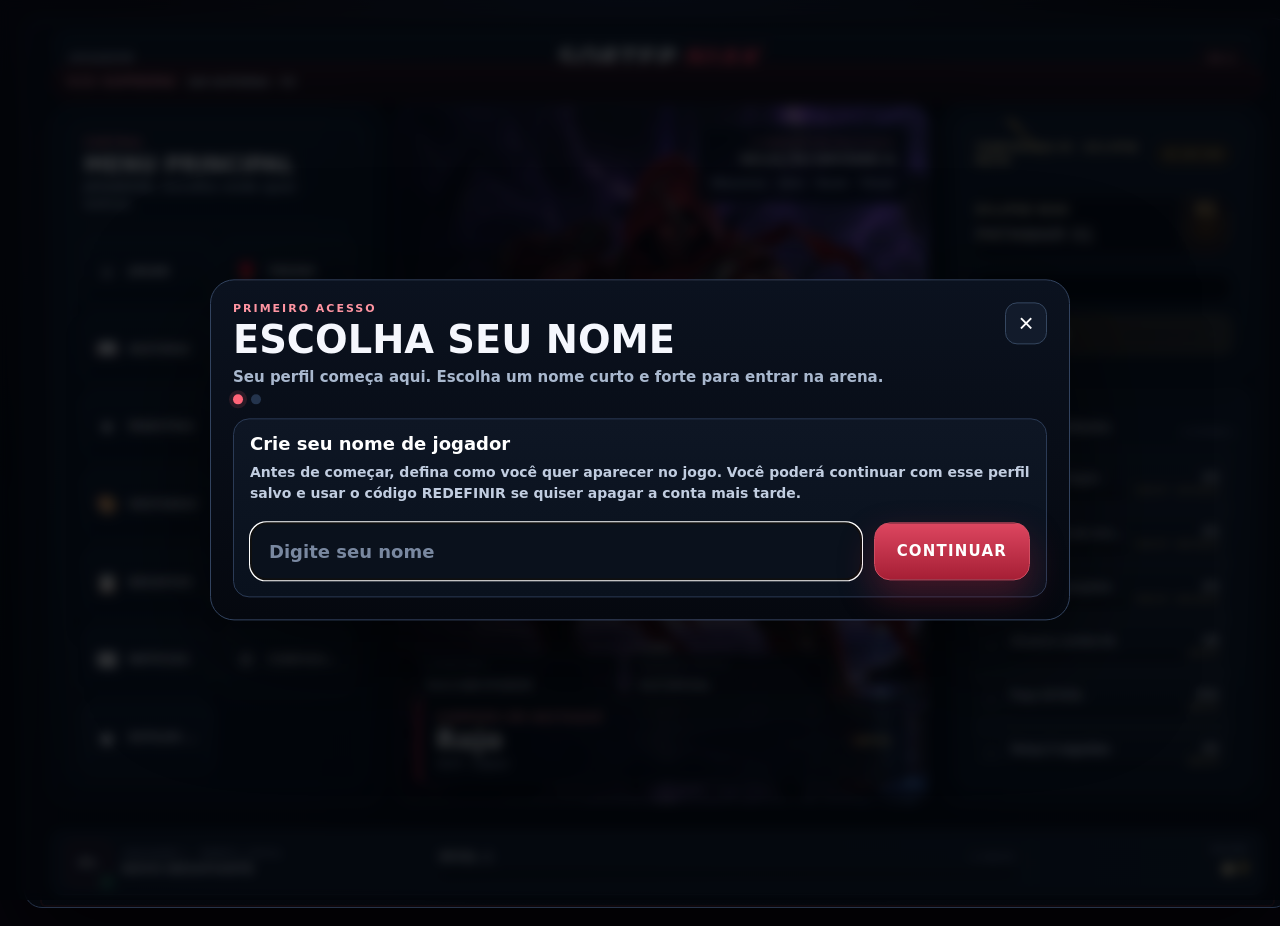
==== index.html @ 865aa663 "Add files via upload" ====
<!DOCTYPE html>
<html lang="pt-BR">
<head>
<script id="v16-safe-boot">
(()=>{
  const release=()=>{
    try{const loader=document.getElementById('game-loading');if(loader){loader.classList.add('hide');setTimeout(()=>loader.remove(),260)}}catch(_){}
    try{const a=document.getElementById('app');if(a&&!a.children.length&&typeof window.renderMenu==='function')window.renderMenu()}catch(_){}
  };
  window.__sortepSafeBoot=release;
  setTimeout(release,3600);
  window.addEventListener('load',()=>setTimeout(release,2500),{once:true});
  window.addEventListener('error',()=>setTimeout(release,100),true);
})();
</script>

<script id="sortep-reset-bootstrap">
(()=>{
  try{
    if(sessionStorage.getItem('sortep-hard-reset')==='1'){
      window.__SORTEP_RESET_BOOT=true;
      localStorage.clear();
      try{document.cookie.split(';').forEach(c=>{const n=c.split('=')[0].trim();if(n)document.cookie=`${n}=;expires=Thu, 01 Jan 1970 00:00:00 GMT;path=/`})}catch(_){}
      try{if(window.caches?.keys)caches.keys().then(ks=>Promise.all(ks.map(k=>caches.delete(k)))).catch(()=>{})}catch(_){}
      try{if(indexedDB?.databases)indexedDB.databases().then(ds=>ds.forEach(d=>d.name&&indexedDB.deleteDatabase(d.name))).catch(()=>{})}catch(_){}
    }
  }catch(_){}
})();
</script>

<meta charset="UTF-8">
<meta name="viewport" content="width=device-width, initial-scale=1.0">
<title>SORTEP NIAK</title>
<link rel="icon" href="data:,">
<style>* {
  box-sizing: border-box;
  margin: 0;
  padding: 0;
}

html, body {
  height: 100%;
}

body {
  background: #0d1020;
  color: #e7e7f0;
  font-family: 'Segoe UI', system-ui, sans-serif;
  display: flex;
  align-items: center;
  justify-content: center;
  overflow: hidden;
}

#app {
  width: 100%;
  max-width: 1600px;
  padding: 10px;
}

#game {
  display: block;
  width: min(100vw, 1600px);
  max-height: 100vh;
  height: auto;
  aspect-ratio: 1600 / 1024;
  background: #000;
  border-radius: 12px;
  box-shadow: 0 0 40px rgba(0, 0, 0, 0.6);
}

#game.hidden {
  display: none;
}

/* ------- cards & menu ------- */
.card {
  background: #161b30;
  border-radius: 16px;
  padding: 28px;
  box-shadow: 0 10px 40px rgba(0, 0, 0, 0.5);
  max-width: 900px;
  margin: 0 auto;
  text-align: center;
}

.menu {
  padding: 60px 28px;
}

.logo {
  font-size: 64px;
  letter-spacing: 6px;
  background: linear-gradient(90deg, #e63946, #f4a261);
  -webkit-background-clip: text;
  background-clip: text;
  color: transparent;
  margin-bottom: 8px;
  font-weight: 900;
}

.coins {
  font-size: 18px;
  margin: 8px 0 24px;
}

.coins b {
  color: #facc15;
}

.hint {
  margin-top: 26px;
  color: #9aa0bd;
  font-size: 14px;
}

.btn {
  display: inline-block;
  appearance: none;
  border: none;
  cursor: pointer;
  background: #2a3152;
  color: #fff;
  font-size: 16px;
  padding: 12px 28px;
  border-radius: 10px;
  margin: 8px;
  transition: transform 0.08s, background 0.2s;
}

.btn:hover {
  background: #38416c;
}

.btn:active {
  transform: translateY(2px);
}

.btn.big {
  font-size: 22px;
  padding: 16px 44px;
  background: linear-gradient(90deg, #e63946, #e76f51);
}

.btn.big:hover {
  background: linear-gradient(90deg, #ff4d5c, #ff7f62);
}

/* ------- roster cards ------- */
.roster {
  display: grid;
  grid-template-columns: repeat(auto-fill, minmax(150px, 1fr));
  gap: 14px;
  margin: 20px 0;
}

.fighter-card {
  background: #20253f;
  border-radius: 12px;
  padding: 14px;
  border: 2px solid transparent;
  transition: border-color 0.2s;
}

.fighter-card.owned {
  border-color: #2a9d8f;
}

.fighter-card.pickable:hover {
  border-color: #f4a261;
}

.fighter-card.locked {
  opacity: 0.55;
}

.avatar {
  width: 64px;
  height: 64px;
  border-radius: 50%;
  margin: 0 auto 8px;
  display: flex;
  align-items: center;
  justify-content: center;
  font-weight: 900;
  box-shadow: inset 0 -8px 0 rgba(0, 0, 0, 0.25);
}

.avatar .face {
  font-size: 22px;
  letter-spacing: 2px;
}

.fighter-card h3 {
  font-size: 16px;
  margin-bottom: 8px;
}

.stats {
  display: grid;
  gap: 5px;
  margin: 10px 0;
}

.bar {
  height: 6px;
  background: #31375a;
  border-radius: 4px;
  overflow: hidden;
}

.bar i {
  display: block;
  height: 100%;
  background: #e63946;
  border-radius: 4px;
}

.bar.dmg i {
  background: #f4a261;
}

.bar.spd i {
  background: #4cc9f0;
}

.owned-tag {
  color: #2a9d8f;
  font-size: 20px;
}

.locked-tag {
  color: #9aa0bd;
  font-size: 14px;
}

.shop .btn,
.select .btn {
  min-width: 120px;
}

@media (max-width: 560px) {
  .logo {
    font-size: 44px;
  }
  .card {
    padding: 18px;
  }
}
/* Ajustes extras do personagem Trefoh */
.fighter-card .face{font-size:28px;}
.code-input{width:100%;padding:14px 16px;border:2px solid rgba(255,80,70,.35);border-radius:10px;background:#0b0d18;color:#fff;font-size:20px;text-align:center;letter-spacing:4px;outline:none}.code-input:focus{border-color:#ff5a5a;box-shadow:0 0 0 4px rgba(255,60,50,.12)}

.stage-screen{max-width:1050px;margin:auto}.stage-grid{display:grid;grid-template-columns:repeat(3,1fr);gap:12px;margin:20px auto;max-width:980px}.stage-card{position:relative;min-height:115px;padding:14px;border:1px solid rgba(255,255,255,.12);border-radius:10px;background:linear-gradient(145deg,rgba(255,255,255,.07),rgba(0,0,0,.28));color:#fff;text-align:left;cursor:pointer;overflow:hidden;transition:.18s}.stage-card:hover{transform:translateY(-4px);border-color:#f0c566;box-shadow:0 12px 28px rgba(0,0,0,.35)}.stage-card.random{grid-column:span 3;text-align:center;background:linear-gradient(90deg,rgba(240,197,102,.18),rgba(255,90,90,.12))}.stage-card .stage-icon{font-size:32px}.stage-card h3{margin:5px 0 2px;font-size:19px}.stage-card p{margin:0;color:#b9bfd6;font-size:12px}.stage-card .stage-num{position:absolute;right:10px;top:8px;font-size:11px;color:#f0c566;font-weight:800}@media(max-width:800px){.stage-grid{grid-template-columns:repeat(2,1fr)}.stage-card.random{grid-column:span 2}}@media(max-width:520px){.stage-grid{grid-template-columns:1fr}.stage-card.random{grid-column:span 1}}

/* MODO CAOS */
.chaos-mode-card{position:relative;overflow:hidden}.chaos-mode-card::after{content:'☠';position:absolute;right:18px;top:10px;font-size:56px;opacity:.12;transform:rotate(12deg)}
.chaos-screen{max-width:1050px}.chaos-warning{margin:8px auto 18px;max-width:760px;padding:10px 14px;border:1px solid #7f1d1d;border-radius:12px;background:rgba(127,29,29,.18);color:#fecaca;font-weight:800}.chaos-wheels{display:grid;grid-template-columns:1fr 1fr;gap:22px;margin:18px 0}.chaos-wheel-card{padding:20px;border:1px solid rgba(255,255,255,.1);border-radius:18px;background:linear-gradient(145deg,#111827,#1b1020);box-shadow:0 12px 35px rgba(0,0,0,.35)}.chaos-wheel-card h3{font-size:20px;margin-bottom:6px}.wheel-player{font-size:12px;opacity:.7;text-transform:uppercase;letter-spacing:2px}.chaos-wheel{width:210px;height:210px;margin:16px auto;position:relative;border-radius:50%;border:8px solid #e63946;background:conic-gradient(#29151b 0 12.5%,#3a1720 12.5% 25%,#25152f 25% 37.5%,#17253a 37.5% 50%,#24351c 50% 62.5%,#3a2813 62.5% 75%,#241d3b 75% 87.5%,#42172b 87.5% 100%);box-shadow:0 0 0 4px #16070b,0 0 35px rgba(230,57,70,.22);display:flex;align-items:center;justify-content:center;transition:transform 3.2s cubic-bezier(.08,.72,.12,1)}.chaos-wheel::before{content:'☠';font-size:52px;text-shadow:0 0 18px rgba(255,255,255,.35)}.chaos-wheel.spinning{animation:chaosPulse .24s infinite alternate}.chaos-wheel-pointer{width:0;height:0;border-left:13px solid transparent;border-right:13px solid transparent;border-top:30px solid #facc15;margin:-6px auto 8px;filter:drop-shadow(0 0 8px rgba(250,204,21,.5))}.chaos-result{min-height:70px;padding:13px;border-radius:12px;background:rgba(0,0,0,.22);border:1px solid rgba(255,255,255,.08)}.chaos-result .rolling{font-size:18px;font-weight:900;animation:chaosFlicker .08s infinite}.chaos-result .revealed{font-size:21px;font-weight:900;color:#facc15;text-shadow:0 0 16px rgba(250,204,21,.35)}.chaos-spin{min-width:180px}.chaos-spin:disabled{opacity:.45;cursor:not-allowed}.chaos-start{font-size:20px!important;min-width:270px}.chaos-start:disabled{opacity:.35;filter:grayscale(1);cursor:not-allowed}.chaos-summary{display:flex;justify-content:center;gap:12px;flex-wrap:wrap;margin:16px 0}.chaos-chip{padding:9px 13px;border-radius:999px;background:#24131a;border:1px solid #7f1d1d;font-weight:800}@keyframes chaosPulse{from{transform:scale(.985) rotate(-2deg)}to{transform:scale(1.015) rotate(2deg)}}@keyframes chaosFlicker{0%,100%{opacity:1}50%{opacity:.35}}@media(max-width:760px){.chaos-wheels{grid-template-columns:1fr}.chaos-wheel{width:180px;height:180px}}

.story-mode-card{border-color:rgba(240,197,102,.35)!important;box-shadow:0 0 35px rgba(240,197,102,.08)}
.story-progress{display:flex;justify-content:space-between;max-width:900px;margin:15px auto;padding:12px 16px;border:1px solid rgba(255,255,255,.1);border-radius:12px;background:rgba(0,0,0,.18);color:#f0c566}
.story-map{display:grid;grid-template-columns:repeat(auto-fit,minmax(105px,1fr));gap:9px;max-width:900px;margin:18px auto}.story-node{min-height:72px;padding:9px;border-radius:12px;border:1px solid rgba(255,255,255,.08);background:rgba(255,255,255,.035);display:flex;flex-direction:column;align-items:center;justify-content:center;gap:4px;color:#8790aa;font:700 10px Oxanium}.story-node strong{font-size:15px;color:#fff}.story-node.done{border-color:rgba(53,224,138,.4);color:#35e08a}.story-node.active{border-color:rgba(240,197,102,.75);box-shadow:0 0 20px rgba(240,197,102,.12);color:#f0c566}.story-node.legend{border-color:rgba(244,63,94,.35);color:#f43f5e}.story-player{max-width:420px;margin:16px auto;padding:12px;border-radius:12px;background:rgba(255,255,255,.04);display:flex;justify-content:space-between}.story-player span{color:#8f96b5;font-size:11px}.story-player b{color:#fff}.story-tip{display:block;max-width:700px;margin:12px auto;color:#777f99}.story-actions{display:flex;gap:10px;justify-content:center;flex-wrap:wrap}
.news-dot{display:inline-block;margin-left:7px;padding:3px 7px;border-radius:999px;background:#e63946;color:#fff;font-size:10px;font-weight:900;letter-spacing:.5px;vertical-align:middle;animation:newsPulse 1.8s ease-in-out infinite}.news-screen{max-width:900px}.news-list{display:grid;gap:14px;max-width:760px;margin:20px auto 24px}.news-card{position:relative;padding:20px 22px;border:1px solid rgba(255,255,255,.09);border-radius:18px;background:linear-gradient(135deg,rgba(255,255,255,.055),rgba(255,255,255,.018));box-shadow:0 10px 30px rgba(0,0,0,.18);text-align:left;overflow:hidden}.news-card.featured{border-color:rgba(230,57,70,.45);background:linear-gradient(135deg,rgba(230,57,70,.13),rgba(255,255,255,.025))}.news-card h3{margin:8px 0 7px;font-size:21px}.news-card p{margin:0;color:#b8bfd7;line-height:1.55}.news-card small{display:block;margin-top:13px;color:#777f99;font-weight:800;letter-spacing:.7px}.news-badge{display:inline-block;padding:5px 9px;border-radius:8px;background:rgba(255,255,255,.07);font-size:10px;font-weight:900;letter-spacing:.8px;color:#f0c566}@keyframes newsPulse{50%{transform:scale(1.06);filter:brightness(1.2)}}
/* PATCH 5.0 — HUD mais limpo: sem barra/sistema de Fúria e HP bem visível */
.feature-bars, .rage-bar, .rage-wrap, .rage-meter, .fury-bar, .fury-wrap, .combo-meter { display:none !important; }
.hp-text, .fighter-hp, .hp-number, .hud-hp, .health-text { text-shadow: 0 2px 0 #000, 2px 0 0 #000, -2px 0 0 #000, 0 -2px 0 #000; font-size: 24px !important; font-weight: 1000 !important; color:#fff !important; }
.hud-hp { letter-spacing: 1px; }

</style>

<style id="character-polish">
.fighter-card .avatar{position:relative;overflow:hidden;box-shadow:0 8px 22px rgba(0,0,0,.25)}
.fighter-card .face{font-size:42px;filter:drop-shadow(0 3px 4px rgba(0,0,0,.35))}
.fighter-card h3{letter-spacing:.4px}
.skin-note{font-size:11px;opacity:.78;margin-top:3px}

.story-mode-card{border-color:rgba(240,197,102,.35)!important;box-shadow:0 0 35px rgba(240,197,102,.08)}
.story-progress{display:flex;justify-content:space-between;max-width:900px;margin:15px auto;padding:12px 16px;border:1px solid rgba(255,255,255,.1);border-radius:12px;background:rgba(0,0,0,.18);color:#f0c566}
.story-map{display:grid;grid-template-columns:repeat(auto-fit,minmax(105px,1fr));gap:9px;max-width:900px;margin:18px auto}.story-node{min-height:72px;padding:9px;border-radius:12px;border:1px solid rgba(255,255,255,.08);background:rgba(255,255,255,.035);display:flex;flex-direction:column;align-items:center;justify-content:center;gap:4px;color:#8790aa;font:700 10px Oxanium}.story-node strong{font-size:15px;color:#fff}.story-node.done{border-color:rgba(53,224,138,.4);color:#35e08a}.story-node.active{border-color:rgba(240,197,102,.75);box-shadow:0 0 20px rgba(240,197,102,.12);color:#f0c566}.story-node.legend{border-color:rgba(244,63,94,.35);color:#f43f5e}.story-player{max-width:420px;margin:16px auto;padding:12px;border-radius:12px;background:rgba(255,255,255,.04);display:flex;justify-content:space-between}.story-player span{color:#8f96b5;font-size:11px}.story-player b{color:#fff}.story-tip{display:block;max-width:700px;margin:12px auto;color:#777f99}.story-actions{display:flex;gap:10px;justify-content:center;flex-wrap:wrap}
</style>


<style id="premiumLobby">
  #menu, .card, .menu {
    position: relative;
  }
  .menu {
    min-height: 560px;
    overflow: hidden;
    background:
      radial-gradient(circle at 15% 15%, rgba(255,90,30,.16), transparent 30%),
      radial-gradient(circle at 85% 25%, rgba(124,58,237,.18), transparent 32%),
      linear-gradient(145deg,#0b1024,#171832 55%,#111426);
    border: 1px solid rgba(255,255,255,.09);
  }
  .menu::before {
    content:"";
    position:absolute; inset:-80px;
    background: repeating-linear-gradient(115deg,transparent 0 45px,rgba(255,255,255,.025) 46px 47px);
    pointer-events:none;
  }
  .logo { text-shadow:0 0 35px rgba(244,162,97,.2); }
  .subtitle {
    color:#aab0d0; font-size:15px; margin-bottom:18px;
  }
  .select-title {
    font-size:24px; font-weight:900; margin:16px 0 4px;
  }
  .select-subtitle { color:#8f96b8; font-size:13px; margin-bottom:16px; }
  .roster {
    grid-template-columns:repeat(auto-fit,minmax(175px,1fr));
    max-height:315px; overflow:auto; padding:4px;
  }
  .fighter-card {
    position:relative;
    min-height:230px;
    background:linear-gradient(180deg,rgba(35,41,69,.96),rgba(19,23,42,.98));
    border:1px solid rgba(255,255,255,.07);
    transition:transform .18s,border-color .18s,box-shadow .18s;
  }
  .fighter-card:hover {
    transform:translateY(-5px);
    box-shadow:0 14px 35px rgba(0,0,0,.3);
  }
  .fighter-card.owned { border-color:rgba(42,157,143,.65); }
  .avatar {
    width:92px; height:92px; font-size:44px;
    border:3px solid rgba(255,255,255,.1);
    box-shadow:0 8px 25px rgba(0,0,0,.35), inset 0 -12px 0 rgba(0,0,0,.18);
  }
  .fighter-card h3 { font-size:19px; }
  .fighter-card .btn { width:100%; margin:6px 0 0; }
  .fighter-tag {
    display:inline-block; margin:3px 0 7px; padding:3px 8px;
    border-radius:999px; font-size:11px; color:#dce2ff;
    background:rgba(255,255,255,.07);
  }
  .mode-panel {
    display:flex; gap:10px; justify-content:center; flex-wrap:wrap;
    margin:10px 0 12px;
  }
  .mode-chip {
    padding:8px 13px; border-radius:10px;
    background:rgba(255,255,255,.055); color:#b9c0df; font-size:12px;
    border:1px solid rgba(255,255,255,.06);
  }
  .mode-chip b { color:#fff; }

.story-mode-card{border-color:rgba(240,197,102,.35)!important;box-shadow:0 0 35px rgba(240,197,102,.08)}
.story-progress{display:flex;justify-content:space-between;max-width:900px;margin:15px auto;padding:12px 16px;border:1px solid rgba(255,255,255,.1);border-radius:12px;background:rgba(0,0,0,.18);color:#f0c566}
.story-map{display:grid;grid-template-columns:repeat(auto-fit,minmax(105px,1fr));gap:9px;max-width:900px;margin:18px auto}.story-node{min-height:72px;padding:9px;border-radius:12px;border:1px solid rgba(255,255,255,.08);background:rgba(255,255,255,.035);display:flex;flex-direction:column;align-items:center;justify-content:center;gap:4px;color:#8790aa;font:700 10px Oxanium}.story-node strong{font-size:15px;color:#fff}.story-node.done{border-color:rgba(53,224,138,.4);color:#35e08a}.story-node.active{border-color:rgba(240,197,102,.75);box-shadow:0 0 20px rgba(240,197,102,.12);color:#f0c566}.story-node.legend{border-color:rgba(244,63,94,.35);color:#f43f5e}.story-player{max-width:420px;margin:16px auto;padding:12px;border-radius:12px;background:rgba(255,255,255,.04);display:flex;justify-content:space-between}.story-player span{color:#8f96b5;font-size:11px}.story-player b{color:#fff}.story-tip{display:block;max-width:700px;margin:12px auto;color:#777f99}.story-actions{display:flex;gap:10px;justify-content:center;flex-wrap:wrap}
</style>

<style id="creatorCredits">
.creator-credits{
  position:fixed;
  left:14px;
  bottom:12px;
  z-index:9999;
  padding:8px 13px;
  border:1px solid rgba(255,255,255,.12);
  border-radius:10px;
  background:rgba(10,12,25,.78);
  color:#cbd5e1;
  font-size:12px;
  line-height:1.35;
  text-align:left;
  box-shadow:0 6px 20px rgba(0,0,0,.25);
  backdrop-filter:blur(6px);
  pointer-events:none;
}
.creator-credits b{color:#fff;font-size:13px}

.story-mode-card{border-color:rgba(240,197,102,.35)!important;box-shadow:0 0 35px rgba(240,197,102,.08)}
.story-progress{display:flex;justify-content:space-between;max-width:900px;margin:15px auto;padding:12px 16px;border:1px solid rgba(255,255,255,.1);border-radius:12px;background:rgba(0,0,0,.18);color:#f0c566}
.story-map{display:grid;grid-template-columns:repeat(auto-fit,minmax(105px,1fr));gap:9px;max-width:900px;margin:18px auto}.story-node{min-height:72px;padding:9px;border-radius:12px;border:1px solid rgba(255,255,255,.08);background:rgba(255,255,255,.035);display:flex;flex-direction:column;align-items:center;justify-content:center;gap:4px;color:#8790aa;font:700 10px Oxanium}.story-node strong{font-size:15px;color:#fff}.story-node.done{border-color:rgba(53,224,138,.4);color:#35e08a}.story-node.active{border-color:rgba(240,197,102,.75);box-shadow:0 0 20px rgba(240,197,102,.12);color:#f0c566}.story-node.legend{border-color:rgba(244,63,94,.35);color:#f43f5e}.story-player{max-width:420px;margin:16px auto;padding:12px;border-radius:12px;background:rgba(255,255,255,.04);display:flex;justify-content:space-between}.story-player span{color:#8f96b5;font-size:11px}.story-player b{color:#fff}.story-tip{display:block;max-width:700px;margin:12px auto;color:#777f99}.story-actions{display:flex;gap:10px;justify-content:center;flex-wrap:wrap}
</style>

<style id="multiplayer-mode">
  .mode-grid{display:grid;grid-template-columns:repeat(2,minmax(0,1fr));gap:16px;max-width:760px;margin:26px auto}
  .mode-card{background:linear-gradient(180deg,rgba(35,41,69,.98),rgba(19,23,42,.98));border:1px solid rgba(255,255,255,.09);border-radius:16px;padding:24px;cursor:pointer;transition:.18s;box-shadow:0 12px 30px rgba(0,0,0,.2)}
  .mode-card:hover{transform:translateY(-4px);border-color:#f4a261;box-shadow:0 18px 40px rgba(0,0,0,.3)}
  .mode-card h3{font-size:22px;margin:8px 0}.mode-card p{color:#aab0d0;font-size:13px;line-height:1.5}
  .mode-icon{font-size:48px}.mode-danger{color:#ff7070;font-weight:800}.mode-local{color:#67e8f9;font-weight:800}
  .pick-status{display:flex;justify-content:center;gap:12px;flex-wrap:wrap;margin:12px 0}
  .pick-pill{padding:9px 14px;border-radius:999px;background:rgba(255,255,255,.06);border:1px solid rgba(255,255,255,.08)}
  .pick-pill.active{border-color:#facc15;box-shadow:0 0 18px rgba(250,204,21,.12)}
  .control-box{margin:18px auto 0;max-width:760px;padding:14px;border-radius:12px;background:rgba(0,0,0,.18);color:#cbd5e1;font-size:13px;line-height:1.6}
  @media(max-width:700px){.mode-grid{grid-template-columns:1fr}}

.story-mode-card{border-color:rgba(240,197,102,.35)!important;box-shadow:0 0 35px rgba(240,197,102,.08)}
.story-progress{display:flex;justify-content:space-between;max-width:900px;margin:15px auto;padding:12px 16px;border:1px solid rgba(255,255,255,.1);border-radius:12px;background:rgba(0,0,0,.18);color:#f0c566}
.story-map{display:grid;grid-template-columns:repeat(auto-fit,minmax(105px,1fr));gap:9px;max-width:900px;margin:18px auto}.story-node{min-height:72px;padding:9px;border-radius:12px;border:1px solid rgba(255,255,255,.08);background:rgba(255,255,255,.035);display:flex;flex-direction:column;align-items:center;justify-content:center;gap:4px;color:#8790aa;font:700 10px Oxanium}.story-node strong{font-size:15px;color:#fff}.story-node.done{border-color:rgba(53,224,138,.4);color:#35e08a}.story-node.active{border-color:rgba(240,197,102,.75);box-shadow:0 0 20px rgba(240,197,102,.12);color:#f0c566}.story-node.legend{border-color:rgba(244,63,94,.35);color:#f43f5e}.story-player{max-width:420px;margin:16px auto;padding:12px;border-radius:12px;background:rgba(255,255,255,.04);display:flex;justify-content:space-between}.story-player span{color:#8f96b5;font-size:11px}.story-player b{color:#fff}.story-tip{display:block;max-width:700px;margin:12px auto;color:#777f99}.story-actions{display:flex;gap:10px;justify-content:center;flex-wrap:wrap}
</style>

<style id="mk-lobby">

  body { background:#070509 radial-gradient(circle at 50% 12%, #1c0a12 0%, #0a0608 60%); }
  body::after { content:""; position:fixed; inset:0; pointer-events:none; z-index:0;
    background:
      radial-gradient(circle at 22% 18%, rgba(255,20,40,.06), transparent 35%),
      radial-gradient(circle at 78% 30%, rgba(220,40,20,.05), transparent 40%);
  }
  #app { position:relative; z-index:1; }

  /* ---- Arena ao fundo dos menus ---- */
  .mk-arena { position:relative; overflow:hidden; }
  .mk-arena::before {
    content:""; position:absolute; inset:0; z-index:-1; pointer-events:none;
    background:
      linear-gradient(180deg, rgba(6,4,9,.28), rgba(6,4,9,.94)),
      repeating-conic-gradient(from 0deg at 20% 105%, rgba(255,60,30,.18) 0 6deg, transparent 6deg 22deg),
      radial-gradient(circle at 78% 8%, rgba(180,40,20,.35), transparent 42%),
      radial-gradient(circle at 12% 90%, rgba(60,20,80,.4), transparent 45%),
      linear-gradient(160deg,#14070c,#0a060e 55%,#0d0712);
  }
  .mk-arena::after {
    content:"◣□□□□□□□◢"; position:absolute; left:50%; top:14px; transform:translateX(-50%);
    letter-spacing:10px; color:rgba(255,200,150,.10); font-size:9px; z-index:-1; white-space:nowrap;
  }
  .mk-arena .emblem { position:absolute; right:26px; top:24px; z-index:-1; text-align:center; opacity:.5; }
  .mk-arena .emblem svg { width:150px; height:110px; filter:drop-shadow(0 0 20px rgba(255,40,30,.35)); }
  .mk-arena .emblem span { display:block; font-family:'Bebas Neue',sans-serif; font-size:20px; letter-spacing:6px; color:#e63946; margin-top:2px; }

  .mk-card {
    border:1px solid rgba(255,80,50,.25);
    border-radius:6px;
    box-shadow:
      0 0 0 3px #0d0712, 0 0 0 5px rgba(255,80,60,.12),
      0 30px 70px rgba(0,0,0,.65);
    position:relative;
  }
  .mk-card::before { content:""; position:absolute; z-index:-1; inset:-6px; pointer-events:none;
    border:2px solid rgba(255,70,50,.18); border-radius:6px;
  }

  .mk-title { font-family:'Anton',sans-serif; text-transform:uppercase; letter-spacing:2px; line-height:.9; }
  .mk-accent { color:#e63946; }
  .mk-gold  { color:#f0c566; }

  /* ---- Logo principal ---- */
  .mk-logo {
    font-family:'Anton',sans-serif; text-transform:uppercase; text-align:center;
    font-size:78px; letter-spacing:8px; line-height:.82; user-select:none; position:relative;
    background:linear-gradient(180deg,#fff7e6 0%,#f0c566 30%,#d48a2a 48%,#e63946 49%,#8f1018 70%,#4a070c 100%);
    -webkit-background-clip:text; background-clip:text; color:transparent;
    filter:drop-shadow(0 2px 0 #000) drop-shadow(0 8px 24px rgba(255,60,30,.35));
  }
  .mk-logo .mk-mark { font-size:.48em; letter-spacing:4px; color:#e63946; -webkit-text-fill-color:#e63946;
    display:block; margin-top:6px; filter:drop-shadow(0 0 14px rgba(255,60,30,.6)); }
  .mk-tagline { font-family:'Oxanium',sans-serif; font-size:12px; letter-spacing:5px; color:#8f96b8; margin-top:6px; text-transform:uppercase; }

  /* ---- Modo cards ---- */
  .mode-grid.mk-modes { gap:14px; max-width:820px; margin:30px auto; }
  .mode-card.mk-mode { position:relative; overflow:hidden; text-align:left; padding:20px 22px;
    background:linear-gradient(160deg,#1a0f18,#100915); border:1px solid rgba(255,140,90,.18); border-radius:4px;
  }
  .mode-card.mk-mode::after { content:""; position:absolute; left:0; top:0; bottom:0; width:5px;
    background:linear-gradient(180deg,#f0c566,#e63946); }
  .mode-card.mk-mode:hover { transform:translateY(-4px) scale(1.01); border-color:#ff5a3c;
    box-shadow:0 0 0 3px rgba(255,90,60,.15), 0 24px 48px rgba(0,0,0,.5); }
  .mode-card.mk-mode h3 { font-family:'Bebas Neue',sans-serif; font-size:28px; letter-spacing:2px; margin:6px 0 4px; }
  .mode-card.mk-mode p { color:#aab0d0; }
  .mode-badge { font-family:'Bebas Neue',sans-serif; letter-spacing:3px; font-size:15px;
    padding:3px 10px; border-radius:2px; background:rgba(230,57,70,.18); color:#ff6b5a; border:1px solid rgba(255,90,60,.3); }
  .mode-badge.local{ background:rgba(70,190,240,.12); color:#7adcff; border-color:rgba(80,200,255,.3); }

  /* ---- Pills ---- */
  .pick-status .pick-pill { font-family:'Oxanium',sans-serif; letter-spacing:1px; background:rgba(24,16,20,.6);
    border:1px solid rgba(255,120,90,.2); }
  .pick-pill.active { border-color:#f0c566; color:#ffe9a8; box-shadow:0 0 22px rgba(240,197,102,.25); }

  /* ---- Rosto / seleção ---- */
  .roster.mk-roster { max-height:340px; gap:16px; padding:8px; scrollbar-width:thin; scrollbar-color:#e63946 transparent; }
  .roster.mk-roster::-webkit-scrollbar{ width:8px } .roster.mk-roster::-webkit-scrollbar-thumb{ background:#e63946; border-radius:4px }
  .fighter-card.mk-fighter { position:relative; overflow:hidden; text-align:left; padding:0; border-radius:5px;
    background:linear-gradient(165deg,#1b1130, #12091f); border:1px solid rgba(120,80,160,.25);
    display:flex; flex-direction:column; }
  .fighter-card.mk-fighter:hover { transform:translateY(-6px); border-color:#ff5a3c;
    box-shadow:0 0 0 2px rgba(255,90,60,.18), 0 18px 40px rgba(0,0,0,.55); }
  .fighter-card.mk-fighter .mk-portrait { position:relative; height:132px; margin:0; border-radius:4px 4px 0 0;
    display:flex; align-items:center; justify-content:center; overflow:hidden; }
  .fighter-card.mk-fighter .mk-portrait .face { font-size:80px; filter:drop-shadow(0 6px 8px rgba(0,0,0,.5)); transform:translateY(6px); }
  .fighter-card.mk-fighter .mk-portrait .mk-nameplate { position:absolute; inset:auto 0 0 0; padding:4px 10px;
    background:linear-gradient(180deg,transparent,rgba(0,0,0,.85)); }
  .fighter-card.mk-fighter .mk-portrait .mk-nameplate h3 { font-family:'Bebas Neue',sans-serif; font-size:26px; letter-spacing:2px; line-height:.9; }
  .fighter-card.mk-fighter .mk-body { padding:10px 12px 12px; }
  .fighter-card .mk-role { display:flex; align-items:center; gap:7px; margin-bottom:7px; }
  .fighter-card .mk-role .flag { font-family:'Bebas Neue',sans-serif; font-size:10px; letter-spacing:1px; color:#ffd27a;
    padding:2px 5px; border:1px solid rgba(255,200,120,.25); border-radius:2px; }
  .fighter-card .mk-role .rname { font-family:'Oxanium',sans-serif; font-size:11px; font-weight:700; color:#cdd3f0; letter-spacing:.5px; }
  .fighter-card .mk-desc { font-family:'Oxanium',sans-serif; font-size:11px; line-height:1.35; color:#8f96b8; margin:2px 0 9px; min-height:28px; }
  .fighter-card.mk-fighter .btn { margin:0; font-family:'Bebas Neue',sans-serif; letter-spacing:2px; font-size:15px;
    padding:7px; border-radius:3px; background:linear-gradient(90deg,#c62828,#e63946); border:1px solid rgba(255,120,90,.4); }
  .fighter-card.mk-fighter .btn:hover{ background:linear-gradient(90deg,#ef3232,#ff5a3c); }
  .fighter-card.mk-fighter .mk-lock { display:flex; align-items:center; justify-content:center; gap:6px; padding:7px;
    border:1px dashed rgba(255,255,255,.18); color:#9aa0bd; border-radius:3px; font-family:'Oxanium',sans-serif; font-size:12px; }
  .mk-stats2 { display:grid; grid-template-columns:repeat(3,1fr); gap:6px; margin-bottom:10px; }
  .mk-stat { text-align:center; }
  .mk-stat b { font-family:'Bebas Neue',sans-serif; font-size:17px; display:block; letter-spacing:1px; }
  .mk-stat span { font-family:'Oxanium',sans-serif; font-size:8.5px; letter-spacing:1.5px; color:#8f93b8; }
  .mk-stat.pw b{color:#f4a261}.mk-stat.ag b{color:#4cc9f0}.mk-stat.vt b{color:#ff5a5a}

  /* ---- Painel de detalhes do personagem ---- */
  .mk-detail { display:grid; grid-template-columns:150px 1fr; gap:18px; align-items:center; text-align:left; margin:14px auto 6px;
    max-width:760px; padding:16px 20px; border:1px solid rgba(255,120,90,.22); border-radius:5px; position:relative;
    background:linear-gradient(145deg,#1a0f0f,#0e0915 70%); min-height:132px; }
  .mk-detail .mk-dportrait{ position:relative; height:120px; display:flex; align-items:center; justify-content:center; border-radius:4px; overflow:hidden; }
  .mk-detail .mk-dportrait .face{ font-size:70px; filter:drop-shadow(0 6px 10px rgba(0,0,0,.6)); }
  .mk-detail h3{font-family:'Bebas Neue',sans-serif; font-size:30px; letter-spacing:2px; line-height:.9; margin-bottom:2px;}
  .mk-detail .mk-drole{ font-family:'Oxanium',sans-serif; font-size:12px; color:#ffb07a; letter-spacing:1px; margin-bottom:8px; text-transform:uppercase;}
  .mk-detail .mk-desc{ font-family:'Oxanium',sans-serif; font-size:13.5px; line-height:1.5; color:#cfd6f2; margin-bottom:10px;}
  .mk-movelist{ display:flex; flex-wrap:wrap; gap:6px; }
  .mk-move{ font-family:'Oxanium',sans-serif; font-size:11px; padding:4px 8px; border-radius:3px;
    background:rgba(255,255,255,.05); border:1px solid rgba(255,255,255,.12); color:#cdd7f0; }
  .mk-move b{ color:#ff6b5a; font-family:'Bebas Neue',sans-serif; letter-spacing:1px; margin-right:4px; }
  .mk-detail .mk-empty{ font-family:'Oxanium',sans-serif; font-size:13px; color:#5c5f7a; letter-spacing:1px; text-transform:uppercase;}
  @media(max-width:640px){ .mk-detail{grid-template-columns:96px 1fr; padding:12px;} .mk-detail .mk-dportrait{height:110px} .mk-detail .mk-dportrait .face{font-size:52px} }

.story-mode-card{border-color:rgba(240,197,102,.35)!important;box-shadow:0 0 35px rgba(240,197,102,.08)}
.story-progress{display:flex;justify-content:space-between;max-width:900px;margin:15px auto;padding:12px 16px;border:1px solid rgba(255,255,255,.1);border-radius:12px;background:rgba(0,0,0,.18);color:#f0c566}
.story-map{display:grid;grid-template-columns:repeat(auto-fit,minmax(105px,1fr));gap:9px;max-width:900px;margin:18px auto}.story-node{min-height:72px;padding:9px;border-radius:12px;border:1px solid rgba(255,255,255,.08);background:rgba(255,255,255,.035);display:flex;flex-direction:column;align-items:center;justify-content:center;gap:4px;color:#8790aa;font:700 10px Oxanium}.story-node strong{font-size:15px;color:#fff}.story-node.done{border-color:rgba(53,224,138,.4);color:#35e08a}.story-node.active{border-color:rgba(240,197,102,.75);box-shadow:0 0 20px rgba(240,197,102,.12);color:#f0c566}.story-node.legend{border-color:rgba(244,63,94,.35);color:#f43f5e}.story-player{max-width:420px;margin:16px auto;padding:12px;border-radius:12px;background:rgba(255,255,255,.04);display:flex;justify-content:space-between}.story-player span{color:#8f96b5;font-size:11px}.story-player b{color:#fff}.story-tip{display:block;max-width:700px;margin:12px auto;color:#777f99}.story-actions{display:flex;gap:10px;justify-content:center;flex-wrap:wrap}
</style>


<style id="tournament-mode">
  .modes-screen,.tournament-screen{max-width:900px;margin:auto;}
  .tournament-grid{display:grid;grid-template-columns:repeat(4,minmax(0,1fr));gap:10px;margin:20px auto;max-width:820px;}
  .tour-slot{padding:12px 8px;border:1px solid rgba(255,255,255,.10);background:rgba(255,255,255,.04);border-radius:5px;text-align:center;min-height:78px;}
  .tour-slot strong{display:block;font-family:'Bebas Neue',sans-serif;font-size:18px;letter-spacing:1px;}
  .tour-slot span{display:block;color:#8f96b8;font-size:11px;margin-top:4px;}
  .tour-slot.player{border-color:#f0c566;box-shadow:0 0 18px rgba(240,197,102,.12);}
  .tour-pick{display:grid;grid-template-columns:repeat(auto-fit,minmax(145px,1fr));gap:12px;max-height:330px;overflow:auto;padding:6px;}
  .tour-fighter{cursor:pointer;border:1px solid rgba(255,255,255,.09);background:rgba(255,255,255,.04);border-radius:6px;padding:12px;transition:.15s;}
  .tour-fighter:hover{transform:translateY(-3px);border-color:#ff5a3c;}
  .tour-fighter.selected{border-color:#f0c566;box-shadow:0 0 20px rgba(240,197,102,.16);}
  .tour-face{font-size:42px;text-align:center;display:block;margin-bottom:5px;}
  .tour-fighter b{font-family:'Bebas Neue',sans-serif;font-size:20px;letter-spacing:1px;}
  @media(max-width:700px){.tournament-grid{grid-template-columns:repeat(2,1fr)}}

.story-mode-card{border-color:rgba(240,197,102,.35)!important;box-shadow:0 0 35px rgba(240,197,102,.08)}
.story-progress{display:flex;justify-content:space-between;max-width:900px;margin:15px auto;padding:12px 16px;border:1px solid rgba(255,255,255,.1);border-radius:12px;background:rgba(0,0,0,.18);color:#f0c566}
.story-map{display:grid;grid-template-columns:repeat(auto-fit,minmax(105px,1fr));gap:9px;max-width:900px;margin:18px auto}.story-node{min-height:72px;padding:9px;border-radius:12px;border:1px solid rgba(255,255,255,.08);background:rgba(255,255,255,.035);display:flex;flex-direction:column;align-items:center;justify-content:center;gap:4px;color:#8790aa;font:700 10px Oxanium}.story-node strong{font-size:15px;color:#fff}.story-node.done{border-color:rgba(53,224,138,.4);color:#35e08a}.story-node.active{border-color:rgba(240,197,102,.75);box-shadow:0 0 20px rgba(240,197,102,.12);color:#f0c566}.story-node.legend{border-color:rgba(244,63,94,.35);color:#f43f5e}.story-player{max-width:420px;margin:16px auto;padding:12px;border-radius:12px;background:rgba(255,255,255,.04);display:flex;justify-content:space-between}.story-player span{color:#8f96b5;font-size:11px}.story-player b{color:#fff}.story-tip{display:block;max-width:700px;margin:12px auto;color:#777f99}.story-actions{display:flex;gap:10px;justify-content:center;flex-wrap:wrap}
</style>
<style id="boss-mode">
.boss-mode-card{position:relative;overflow:hidden;text-align:left;padding:20px 22px;background:linear-gradient(160deg,#260b12,#10070b);border:1px solid rgba(255,70,60,.38);border-radius:4px;cursor:pointer;transition:.18s}
.boss-mode-card:hover{transform:translateY(-4px) scale(1.01);border-color:#ff3030;box-shadow:0 0 0 3px rgba(255,50,40,.14),0 24px 48px rgba(0,0,0,.5)}
.boss-mode-card h3{font-family:'Bebas Neue',sans-serif;font-size:28px;letter-spacing:3px;margin:6px 0;color:#ff6b5a}.boss-mode-card p{color:#c2a9b0;font-size:13px;line-height:1.5}.boss-badge{font-family:'Bebas Neue',sans-serif;letter-spacing:3px;font-size:14px;padding:3px 10px;border-radius:2px;background:rgba(255,40,40,.18);color:#ff7777;border:1px solid rgba(255,80,70,.35)}
.boss-select{max-width:900px;margin:auto}.boss-title{font-family:'Bebas Neue',sans-serif;font-size:34px;letter-spacing:3px;color:#ff5a5a}.boss-sub{color:#aab0d0;font-size:13px;margin:7px 0 16px}.boss-loadout{display:grid;grid-template-columns:1fr 1fr;gap:12px;max-width:720px;margin:15px auto}.boss-loadout div{padding:12px;border:1px solid rgba(255,90,70,.2);background:rgba(0,0,0,.18);border-radius:5px}.boss-loadout b{display:block;color:#ffb0a0;margin-bottom:4px}@media(max-width:700px){.boss-loadout{grid-template-columns:1fr}}

.story-mode-card{border-color:rgba(240,197,102,.35)!important;box-shadow:0 0 35px rgba(240,197,102,.08)}
.story-progress{display:flex;justify-content:space-between;max-width:900px;margin:15px auto;padding:12px 16px;border:1px solid rgba(255,255,255,.1);border-radius:12px;background:rgba(0,0,0,.18);color:#f0c566}
.story-map{display:grid;grid-template-columns:repeat(auto-fit,minmax(105px,1fr));gap:9px;max-width:900px;margin:18px auto}.story-node{min-height:72px;padding:9px;border-radius:12px;border:1px solid rgba(255,255,255,.08);background:rgba(255,255,255,.035);display:flex;flex-direction:column;align-items:center;justify-content:center;gap:4px;color:#8790aa;font:700 10px Oxanium}.story-node strong{font-size:15px;color:#fff}.story-node.done{border-color:rgba(53,224,138,.4);color:#35e08a}.story-node.active{border-color:rgba(240,197,102,.75);box-shadow:0 0 20px rgba(240,197,102,.12);color:#f0c566}.story-node.legend{border-color:rgba(244,63,94,.35);color:#f43f5e}.story-player{max-width:420px;margin:16px auto;padding:12px;border-radius:12px;background:rgba(255,255,255,.04);display:flex;justify-content:space-between}.story-player span{color:#8f96b5;font-size:11px}.story-player b{color:#fff}.story-tip{display:block;max-width:700px;margin:12px auto;color:#777f99}.story-actions{display:flex;gap:10px;justify-content:center;flex-wrap:wrap}
</style>
<style id="shopCharacterMatch">
.shop-roster{grid-template-columns:repeat(auto-fit,minmax(190px,1fr));max-height:430px;padding:6px 4px}
.shop-fighter{min-height:340px;cursor:default}
.shop-fighter .mk-portrait{height:145px}
.shop-fighter .mk-desc{min-height:42px}
.shop-fighter .pick{width:100%;margin-top:10px}
.shop-fighter .owned-shop{opacity:1;cursor:default;border-color:rgba(42,157,143,.45)}
.shop-fighter.locked{border-color:rgba(255,255,255,.08)}
.shop-fighter:not(.locked):hover{transform:translateY(-5px);box-shadow:0 16px 38px rgba(0,0,0,.38)}
.shop-fighter.locked:hover{transform:translateY(-5px);border-color:rgba(240,197,102,.5);box-shadow:0 16px 38px rgba(0,0,0,.38)}
.shop-fighter .mk-nameplate h3{font-size:19px}
.shop .pick-status{margin-bottom:10px}
@media(max-width:560px){.shop-roster{grid-template-columns:1fr}.shop-fighter{min-height:320px}}

.story-mode-card{border-color:rgba(240,197,102,.35)!important;box-shadow:0 0 35px rgba(240,197,102,.08)}
.story-progress{display:flex;justify-content:space-between;max-width:900px;margin:15px auto;padding:12px 16px;border:1px solid rgba(255,255,255,.1);border-radius:12px;background:rgba(0,0,0,.18);color:#f0c566}
.story-map{display:grid;grid-template-columns:repeat(auto-fit,minmax(105px,1fr));gap:9px;max-width:900px;margin:18px auto}.story-node{min-height:72px;padding:9px;border-radius:12px;border:1px solid rgba(255,255,255,.08);background:rgba(255,255,255,.035);display:flex;flex-direction:column;align-items:center;justify-content:center;gap:4px;color:#8790aa;font:700 10px Oxanium}.story-node strong{font-size:15px;color:#fff}.story-node.done{border-color:rgba(53,224,138,.4);color:#35e08a}.story-node.active{border-color:rgba(240,197,102,.75);box-shadow:0 0 20px rgba(240,197,102,.12);color:#f0c566}.story-node.legend{border-color:rgba(244,63,94,.35);color:#f43f5e}.story-player{max-width:420px;margin:16px auto;padding:12px;border-radius:12px;background:rgba(255,255,255,.04);display:flex;justify-content:space-between}.story-player span{color:#8f96b5;font-size:11px}.story-player b{color:#fff}.story-tip{display:block;max-width:700px;margin:12px auto;color:#777f99}.story-actions{display:flex;gap:10px;justify-content:center;flex-wrap:wrap}
</style>


<style id="character-identity-overhaul">
/* ===== IDENTIDADE DOS LUTADORES ===== */
.mk-portrait,.mk-dportrait{
  isolation:isolate;
  background:
    radial-gradient(circle at 50% 28%, var(--fighter-color, #8b5cf6) 0%, color-mix(in srgb,var(--fighter-color,#8b5cf6) 48%, transparent) 28%, transparent 68%),
    linear-gradient(145deg,#0b0812,#191020 72%,#08060d);
}
.char-glyph{
  position:relative; z-index:2; display:block;
  font-family:"Segoe UI Symbol","Arial Unicode MS",sans-serif;
  font-size:76px; line-height:.85; font-weight:900;
  color:#fff; text-shadow:0 4px 0 #09070d,0 0 16px var(--fighter-color,#fff);
  transform:translateY(5px);
}
.char-glyph-tag{
  position:absolute; z-index:3; right:8px; top:7px;
  font:700 9px/1 Oxanium,sans-serif; letter-spacing:2px;
  color:#fff; opacity:.82; padding:4px 6px;
  border:1px solid rgba(255,255,255,.18); border-radius:3px;
  background:rgba(0,0,0,.42); backdrop-filter:blur(4px);
}
.fighter-card .mk-portrait::before,.mk-detail .mk-dportrait::before{
  content:""; position:absolute; inset:0; pointer-events:none;
  background:
    linear-gradient(135deg,transparent 0 42%,rgba(255,255,255,.07) 43% 44%,transparent 45% 100%),
    radial-gradient(circle at 50% 120%,var(--fighter-color,#fff),transparent 48%);
  opacity:.55;
}
.fighter-card.mk-fighter{--fighter-color:var(--char-color,#8b5cf6)}
.fighter-card.mk-fighter[data-id="flame"]{--char-color:#ff5a1f}
.fighter-card.mk-fighter[data-id="rojo"]{--char-color:#ef233c}
.fighter-card.mk-fighter[data-id="thuvaa"]{--char-color:#67e8f9}
.fighter-card.mk-fighter[data-id="trefoh"]{--char-color:#a855f7}
.fighter-card.mk-fighter[data-id="xillen"]{--char-color:#72f06a}
.fighter-card.mk-fighter[data-id="jimmy"]{--char-color:#60a5fa}
.fighter-card.mk-fighter[data-id="ytiri"]{--char-color:#94a3b8}
.fighter-card.mk-fighter[data-id="grizz"]{--char-color:#f59e0b}
.fighter-card.mk-fighter[data-id="grogh"]{--char-color:#22d3ee}
.fighter-card.mk-fighter[data-id="dart"]{--char-color:#a78bfa}
.fighter-card.mk-fighter[data-id="lkugh"]{--char-color:#c084fc}
.fighter-card.mk-fighter[data-id="jetde"]{--char-color:#67e8f9}
.fighter-card.mk-fighter[data-id="uiye"]{--char-color:#b8a38a}
.fighter-card.mk-fighter[data-id="ouip"]{--char-color:#a3e635}
.fighter-card.mk-fighter[data-id="atizz"]{--char-color:#00e5ff}
.fighter-card.mk-fighter[data-id="yoi"]{--char-color:#d8a0ff}
.fighter-card.mk-fighter[data-id="rtess"]{--char-color:#ff7a18}
.fighter-card.mk-fighter[data-id="klo"]{--char-color:#39ff88}
.fighter-card.mk-fighter[data-id="nine85"]{--char-color:#ff1744}
.fighter-card.mk-fighter[data-id="ztaaa"]{--char-color:#ff3030}
.fighter-card.mk-fighter[data-id="hock"]{--char-color:#ff9f1c}
.fighter-card.mk-fighter[data-id="vlad"]{--char-color:#ef4444}

.fighter-card .mk-portrait .face,.mk-detail .mk-dportrait .face{
  display:flex; width:100%; height:100%; align-items:center; justify-content:center;
  position:relative;
}
.tour-face{display:flex;align-items:center;justify-content:center;min-height:60px;position:relative}
.tour-face .char-glyph{font-size:52px}
.tour-face .char-glyph-tag{font-size:7px;right:2px;top:0}
.mk-detail .char-glyph{font-size:66px}

/* Molduras únicas */
.fighter-card.mk-fighter[data-id="atizz"] .mk-portrait{background:radial-gradient(circle,#00e5ff55,#07151d 65%)}
.fighter-card.mk-fighter[data-id="yoi"] .mk-portrait{background:radial-gradient(circle,#d8a0ff66,#10091a 65%)}
.fighter-card.mk-fighter[data-id="rtess"] .mk-portrait{background:radial-gradient(circle,#ff7a1866,#1a0d08 65%)}
.fighter-card.mk-fighter[data-id="klo"] .mk-portrait{background:radial-gradient(circle,#39ff8866,#06170d 65%)}
.fighter-card.mk-fighter[data-id="nine85"] .mk-portrait{background:repeating-linear-gradient(135deg,#300510 0 9px,#09070d 9px 18px)}
.fighter-card.mk-fighter[data-id="ztaaa"] .mk-portrait{background:radial-gradient(circle,#ff303077,#220006 62%)}
.fighter-card.mk-fighter[data-id="grizz"] .mk-portrait{background:radial-gradient(circle,#f59e0b66,#211106 65%)}
.fighter-card.mk-fighter[data-id="trefoh"] .mk-portrait{background:radial-gradient(circle,#8b5cf666,#10051d 65%)}
.fighter-card.mk-fighter[data-id="hock"] .mk-portrait{background:conic-gradient(from 220deg,#2b1605,#ff9f1c,#6b2f05,#12090a,#2b1605);box-shadow:inset 0 -20px 35px rgba(255,159,28,.18)}
.fighter-card.mk-fighter[data-id="vlad"] .mk-portrait{background:radial-gradient(circle at 50% 38%,#ef444477,#21070d 55%,#070308 85%);box-shadow:inset 0 -20px 35px rgba(185,28,28,.22)}
.hock-news{border-color:rgba(255,159,28,.5)!important;background:linear-gradient(135deg,rgba(255,159,28,.13),rgba(255,255,255,.025))}


/* Corpo no combate: acabamento visual geral */
#game{image-rendering:auto}

.story-mode-card{border-color:rgba(240,197,102,.35)!important;box-shadow:0 0 35px rgba(240,197,102,.08)}
.story-progress{display:flex;justify-content:space-between;max-width:900px;margin:15px auto;padding:12px 16px;border:1px solid rgba(255,255,255,.1);border-radius:12px;background:rgba(0,0,0,.18);color:#f0c566}
.story-map{display:grid;grid-template-columns:repeat(auto-fit,minmax(105px,1fr));gap:9px;max-width:900px;margin:18px auto}.story-node{min-height:72px;padding:9px;border-radius:12px;border:1px solid rgba(255,255,255,.08);background:rgba(255,255,255,.035);display:flex;flex-direction:column;align-items:center;justify-content:center;gap:4px;color:#8790aa;font:700 10px Oxanium}.story-node strong{font-size:15px;color:#fff}.story-node.done{border-color:rgba(53,224,138,.4);color:#35e08a}.story-node.active{border-color:rgba(240,197,102,.75);box-shadow:0 0 20px rgba(240,197,102,.12);color:#f0c566}.story-node.legend{border-color:rgba(244,63,94,.35);color:#f43f5e}.story-player{max-width:420px;margin:16px auto;padding:12px;border-radius:12px;background:rgba(255,255,255,.04);display:flex;justify-content:space-between}.story-player span{color:#8f96b5;font-size:11px}.story-player b{color:#fff}.story-tip{display:block;max-width:700px;margin:12px auto;color:#777f99}.story-actions{display:flex;gap:10px;justify-content:center;flex-wrap:wrap}
</style>

<style id="mix-mode-style">
.mix-mode-card{position:relative;overflow:hidden;text-align:left;padding:20px 22px;background:linear-gradient(160deg,#17112d,#100915);border:1px solid rgba(192,132,252,.35);border-radius:4px;cursor:pointer;transition:.18s}.mix-mode-card:hover{transform:translateY(-4px) scale(1.01);border-color:#c084fc;box-shadow:0 0 0 3px rgba(192,132,252,.14),0 24px 48px rgba(0,0,0,.5)}.mix-mode-card h3{font-family:'Bebas Neue',sans-serif;font-size:28px;letter-spacing:3px;margin:6px 0;color:#d8b4fe}.mix-mode-card p{color:#b8b0d0;font-size:13px;line-height:1.5}.mix-badge{font-family:'Bebas Neue',sans-serif;letter-spacing:3px;font-size:14px;padding:3px 10px;border-radius:2px;background:rgba(168,85,247,.18);color:#d8b4fe;border:1px solid rgba(192,132,252,.35)}
.mix-hud{position:fixed;left:50%;top:12px;transform:translateX(-50%);z-index:30;pointer-events:none;text-align:center;font:800 12px Oxanium,sans-serif;letter-spacing:1px;color:#f5d0fe;text-shadow:0 2px 5px #000;background:rgba(24,10,38,.78);border:1px solid rgba(192,132,252,.35);border-radius:999px;padding:7px 14px;backdrop-filter:blur(6px)}
.mix-toast{position:fixed;left:50%;top:58px;transform:translateX(-50%);z-index:31;pointer-events:none;font:900 18px 'Bebas Neue',sans-serif;letter-spacing:2px;color:#fff;text-shadow:0 0 18px #c084fc,0 3px 4px #000;opacity:0;transition:opacity .12s}
.mix-toast.show{opacity:1}

.story-mode-card{border-color:rgba(240,197,102,.35)!important;box-shadow:0 0 35px rgba(240,197,102,.08)}
.story-progress{display:flex;justify-content:space-between;max-width:900px;margin:15px auto;padding:12px 16px;border:1px solid rgba(255,255,255,.1);border-radius:12px;background:rgba(0,0,0,.18);color:#f0c566}
.story-map{display:grid;grid-template-columns:repeat(auto-fit,minmax(105px,1fr));gap:9px;max-width:900px;margin:18px auto}.story-node{min-height:72px;padding:9px;border-radius:12px;border:1px solid rgba(255,255,255,.08);background:rgba(255,255,255,.035);display:flex;flex-direction:column;align-items:center;justify-content:center;gap:4px;color:#8790aa;font:700 10px Oxanium}.story-node strong{font-size:15px;color:#fff}.story-node.done{border-color:rgba(53,224,138,.4);color:#35e08a}.story-node.active{border-color:rgba(240,197,102,.75);box-shadow:0 0 20px rgba(240,197,102,.12);color:#f0c566}.story-node.legend{border-color:rgba(244,63,94,.35);color:#f43f5e}.story-player{max-width:420px;margin:16px auto;padding:12px;border-radius:12px;background:rgba(255,255,255,.04);display:flex;justify-content:space-between}.story-player span{color:#8f96b5;font-size:11px}.story-player b{color:#fff}.story-tip{display:block;max-width:700px;margin:12px auto;color:#777f99}.story-actions{display:flex;gap:10px;justify-content:center;flex-wrap:wrap}
</style>


<style id="lobby-sponsors-v2">
/* ===== LUTADOR - NOVO LOBBY ===== */
.menu.mk-arena{min-height:680px;padding:30px 42px 58px;background:linear-gradient(135deg,#070a14 0%,#111a31 48%,#080b15 100%);border:1px solid rgba(80,180,255,.22);box-shadow:0 30px 90px rgba(0,0,0,.7),inset 0 1px 0 rgba(255,255,255,.08);border-radius:20px;}
.menu.mk-arena::before{background:radial-gradient(circle at 12% 18%,rgba(0,180,255,.18),transparent 28%),radial-gradient(circle at 88% 20%,rgba(120,70,255,.16),transparent 28%),radial-gradient(circle at 50% 100%,rgba(0,255,180,.08),transparent 35%),linear-gradient(135deg,rgba(7,10,20,.94),rgba(13,19,37,.98));}
.menu.mk-arena::after{content:"LUTADOR  //  R.A.V.AM STUDIOS  •  CLP OFICIAL  •  TEMPORADA 01";bottom:12px;color:#65779c;font-size:9px;letter-spacing:3px;}
.lutador-brand{display:flex;justify-content:center;align-items:center;gap:12px;margin:2px 0 4px;font:800 11px Oxanium,sans-serif;letter-spacing:5px;color:#7183a8;text-transform:uppercase;}
.lutador-brand span{padding:6px 10px;border:1px solid rgba(90,190,255,.25);border-radius:8px;background:rgba(20,40,70,.45);}
.mk-logo{font-size:clamp(58px,9vw,92px);letter-spacing:10px;background:linear-gradient(180deg,#fff 0%,#9de8ff 28%,#42b9ff 48%,#496dff 70%,#1a2c68 100%);filter:drop-shadow(0 0 18px rgba(50,170,255,.28)) drop-shadow(0 8px 28px rgba(0,0,0,.65));}
.mk-logo .mk-mark{color:#67e8f9;-webkit-text-fill-color:#67e8f9;filter:drop-shadow(0 0 14px rgba(0,220,255,.55));}
.mk-tagline{color:#a9b9d6;letter-spacing:3px;}
.sponsor-strip{display:flex;justify-content:center;gap:12px;flex-wrap:wrap;margin:18px auto 8px;max-width:820px;}
.sponsor-card{min-width:210px;padding:12px 18px;border-radius:13px;background:linear-gradient(180deg,rgba(24,35,62,.9),rgba(8,13,27,.92));border:1px solid rgba(120,170,230,.2);box-shadow:0 10px 25px rgba(0,0,0,.25);text-align:center;}
.sponsor-card small{display:block;color:#7182a5;font:700 9px Oxanium,sans-serif;letter-spacing:3px;margin-bottom:4px;}
.sponsor-card b{font:800 17px Oxanium,sans-serif;letter-spacing:1px;color:#f2f7ff;text-shadow:0 0 12px rgba(100,190,255,.22);}
.sponsor-card.ravam{border-color:rgba(0,210,255,.3);}.sponsor-card.clp{border-color:rgba(140,100,255,.32);}
.lobby-actions{display:flex;justify-content:center;gap:10px;flex-wrap:wrap;margin:18px auto 0;}
.lobby-actions .btn{min-width:180px;}
.lobby-actions .btn.big{min-width:280px;}
.lobby-feature{max-width:820px;margin:22px auto 0;display:grid;grid-template-columns:repeat(3,1fr);gap:10px;}
.lobby-feature div{padding:12px;border:1px solid rgba(255,255,255,.07);border-radius:12px;background:rgba(4,8,18,.62);text-align:center;color:#8fa0c0;font:600 11px Oxanium,sans-serif;letter-spacing:1px;}
.lobby-feature b{display:block;color:#e8f4ff;font-size:14px;margin-bottom:3px;}
@media(max-width:700px){.menu.mk-arena{padding:24px 16px 55px}.lobby-feature{grid-template-columns:1fr}.sponsor-card{min-width:170px}.mk-logo{letter-spacing:5px;}}

.story-mode-card{border-color:rgba(240,197,102,.35)!important;box-shadow:0 0 35px rgba(240,197,102,.08)}
.story-progress{display:flex;justify-content:space-between;max-width:900px;margin:15px auto;padding:12px 16px;border:1px solid rgba(255,255,255,.1);border-radius:12px;background:rgba(0,0,0,.18);color:#f0c566}
.story-map{display:grid;grid-template-columns:repeat(auto-fit,minmax(105px,1fr));gap:9px;max-width:900px;margin:18px auto}.story-node{min-height:72px;padding:9px;border-radius:12px;border:1px solid rgba(255,255,255,.08);background:rgba(255,255,255,.035);display:flex;flex-direction:column;align-items:center;justify-content:center;gap:4px;color:#8790aa;font:700 10px Oxanium}.story-node strong{font-size:15px;color:#fff}.story-node.done{border-color:rgba(53,224,138,.4);color:#35e08a}.story-node.active{border-color:rgba(240,197,102,.75);box-shadow:0 0 20px rgba(240,197,102,.12);color:#f0c566}.story-node.legend{border-color:rgba(244,63,94,.35);color:#f43f5e}.story-player{max-width:420px;margin:16px auto;padding:12px;border-radius:12px;background:rgba(255,255,255,.04);display:flex;justify-content:space-between}.story-player span{color:#8f96b5;font-size:11px}.story-player b{color:#fff}.story-tip{display:block;max-width:700px;margin:12px auto;color:#777f99}.story-actions{display:flex;gap:10px;justify-content:center;flex-wrap:wrap}
</style>

<style id="lobby-upgrade">
/* ===== LOBBY UPGRADE ===== */
body{background:radial-gradient(circle at 50% 20%,#1b2342 0,#090b16 45%,#03040a 100%);}
body::before{content:"";position:fixed;inset:0;pointer-events:none;z-index:-1;background:linear-gradient(115deg,transparent 0 43%,rgba(230,57,70,.07) 44%,transparent 45% 100%),repeating-linear-gradient(90deg,transparent 0 79px,rgba(255,255,255,.025) 80px,transparent 81px);}
#app{max-width:1180px;padding:18px;}
.menu.mk-arena{position:relative;overflow:hidden;min-height:650px;padding:34px 46px 30px;border:1px solid rgba(255,255,255,.10);background:linear-gradient(145deg,rgba(18,23,43,.96),rgba(7,9,18,.98));box-shadow:0 30px 90px rgba(0,0,0,.65),inset 0 1px 0 rgba(255,255,255,.08);}
.menu.mk-arena::before{content:"";position:absolute;inset:-30%;background:radial-gradient(circle at 15% 15%,rgba(230,57,70,.18),transparent 28%),radial-gradient(circle at 90% 85%,rgba(124,58,237,.15),transparent 25%);animation:lobbyGlow 7s ease-in-out infinite alternate;pointer-events:none;}
.menu.mk-arena>*{position:relative;z-index:1}
.emblem{margin-bottom:2px;display:flex;align-items:center;justify-content:center;gap:10px;color:#9aa4c7;font:800 11px Oxanium,sans-serif;letter-spacing:5px;text-transform:uppercase;}
.emblem svg{filter:drop-shadow(0 0 20px rgba(230,57,70,.32));transition:.3s}.menu:hover .emblem svg{transform:translateY(-3px) scale(1.03)}
.mk-logo{font-size:clamp(54px,8vw,82px);line-height:.9;text-shadow:0 10px 35px rgba(230,57,70,.15);margin:3px 0 8px;}
.mk-tagline{font-size:15px;letter-spacing:2px;text-transform:uppercase;color:#c2c8dc;margin-bottom:16px}
.coins{display:inline-flex;align-items:center;gap:8px;padding:9px 16px;border-radius:999px;background:rgba(250,204,21,.07);border:1px solid rgba(250,204,21,.22);color:#b9bfd4;box-shadow:0 8px 25px rgba(0,0,0,.2)}
.coins b{font-size:20px;text-shadow:0 0 15px rgba(250,204,21,.35)}
.menu .select-title{margin-top:25px;margin-bottom:5px;font-size:28px}.menu .select-subtitle{margin-bottom:18px;color:#8790ae}
.menu .btn{min-width:190px;position:relative;overflow:hidden;border:1px solid rgba(255,255,255,.08);box-shadow:0 8px 22px rgba(0,0,0,.28)}
.menu .btn.big{min-width:270px;letter-spacing:2px;font-weight:900;box-shadow:0 12px 30px rgba(230,57,70,.2)}
.menu .btn::after{content:"";position:absolute;inset:0;transform:translateX(-120%);background:linear-gradient(90deg,transparent,rgba(255,255,255,.16),transparent);transition:.45s}.menu .btn:hover::after{transform:translateX(120%)}
.control-box{max-width:760px;margin:24px auto 0;padding:16px 20px;border-radius:14px;text-align:left;background:rgba(5,7,15,.72);border:1px solid rgba(255,255,255,.08);box-shadow:inset 0 1px 0 rgba(255,255,255,.04)}
.control-box b{color:#f0c566}.control-box br{line-height:2}
/* decorative menu rails */
.menu.mk-arena::after{content:"LUTADOR // BATALHA   •   ONLINE LOCAL   •   SEASON 01";position:absolute;left:0;right:0;bottom:10px;text-align:center;color:#4f5878;font:700 9px Oxanium,sans-serif;letter-spacing:4px;}
@keyframes lobbyGlow{from{transform:translate3d(-2%,0,0) scale(1)}to{transform:translate3d(2%,1%,0) scale(1.04)}}
/* loading screen */
#game-loading{position:fixed;inset:0;z-index:99999;display:flex;align-items:center;justify-content:center;background:#04050b;color:#fff;transition:opacity .55s ease,visibility .55s ease;}
#game-loading.hide{opacity:0;visibility:hidden;pointer-events:none}
.loading-bg{position:absolute;inset:0;background:#020308 url('lutador-assets/capa-sorte-niak-16x9.png') center center / 100% 100% no-repeat;transform:none;filter:saturate(1.05) brightness(.78);}
.loading-bg::after{content:"";position:absolute;inset:0;background:linear-gradient(180deg,rgba(0,0,0,.20),rgba(0,0,0,.34));}
.loading-grid{display:none;position:absolute;inset:0;opacity:.18;background-image:linear-gradient(rgba(255,255,255,.06) 1px,transparent 1px),linear-gradient(90deg,rgba(255,255,255,.06) 1px,transparent 1px);background-size:55px 55px;transform:perspective(500px) rotateX(58deg) scale(1.5);transform-origin:center bottom;}
.loading-content{position:relative;text-align:center;width:min(720px,86vw);display:flex;align-items:center;justify-content:center;}
.loading-emblem{display:none;font-size:62px;filter:drop-shadow(0 0 24px rgba(230,57,70,.5));animation:loadPulse 1.4s ease-in-out infinite}
.loading-title{display:none;margin-top:8px;font:900 clamp(38px,8vw,62px)/.9 'Segoe UI',sans-serif;letter-spacing:8px;background:linear-gradient(90deg,#fff,#e63946,#f0c566,#fff);background-size:250% auto;-webkit-background-clip:text;background-clip:text;color:transparent;animation:loadShine 2.2s linear infinite}
.loading-sub{display:none;margin-top:12px;color:#8992ae;font:700 11px Oxanium,sans-serif;letter-spacing:4px;text-transform:uppercase}
.loading-bar{height:18px;width:min(620px,82vw);margin:0 auto;border-radius:99px;border-radius:99px;background:#151a2b;border:1px solid rgba(255,255,255,.08);overflow:hidden;box-shadow:0 0 25px rgba(230,57,70,.08)}
.loading-fill{height:100%;width:0;background:linear-gradient(90deg,#fff,#f0c566,#fff);box-shadow:0 0 12px rgba(255,255,255,.95),0 0 30px rgba(240,197,102,.9);animation:loadFill 2.2s ease-out forwards;position:relative;}
.loading-fill::after{content:"";position:absolute;inset:0;background:linear-gradient(90deg,transparent,rgba(255,255,255,.95),transparent);animation:loadSweep 1.1s linear infinite;}
.loading-status{display:none;font:700 10px Oxanium,sans-serif;letter-spacing:2px;color:#69738f;text-transform:uppercase}
@keyframes loadSweep{from{transform:translateX(-100%)}to{transform:translateX(100%)}}
@keyframes loadFill{to{width:100%}}@keyframes loadPulse{50%{transform:scale(1.07)}}@keyframes loadShine{to{background-position:250% center}}
@media(max-width:700px){.menu.mk-arena{padding:25px 16px 35px;min-height:600px}.mk-logo{font-size:48px;letter-spacing:3px}.menu .btn{min-width:150px}.control-box{font-size:12px}.emblem svg{width:105px;height:78px}.menu.mk-arena::after{font-size:7px;letter-spacing:2px}}

/* ===== ROULETTE PRO UI ===== */
.roulette-pro{max-width:980px!important;overflow:hidden;position:relative;background:radial-gradient(circle at 50% 15%,rgba(240,197,102,.16),transparent 25%),radial-gradient(circle at 15% 80%,rgba(56,189,248,.12),transparent 28%),#080b15!important;border:1px solid rgba(240,197,102,.24)!important;box-shadow:0 30px 80px rgba(0,0,0,.5),inset 0 0 80px rgba(255,255,255,.02)!important}
.roulette-pro:before{content:'LUCK • REWARDS • DAILY';display:block;text-align:center;color:rgba(240,197,102,.58);font:900 10px Oxanium,sans-serif;letter-spacing:5px;margin:-4px 0 12px}
.roulette-head{display:flex;align-items:center;justify-content:center;gap:12px;max-width:820px;margin:0 auto 18px;flex-wrap:wrap}
.roulette-badge{padding:10px 16px;border-radius:999px;background:linear-gradient(180deg,rgba(240,197,102,.15),rgba(240,197,102,.05));border:1px solid rgba(240,197,102,.42);color:#f8e4a8;font:900 11px Oxanium,sans-serif;letter-spacing:1.4px;box-shadow:0 0 22px rgba(240,197,102,.08),inset 0 1px rgba(255,255,255,.08)}
.roulette-stage{position:relative;width:min(520px,84vw);aspect-ratio:1;margin:16px auto 26px;display:grid;place-items:center;filter:drop-shadow(0 28px 45px rgba(0,0,0,.55))}
.roulette-stage:before{content:'';position:absolute;inset:3%;border-radius:50%;border:1px dashed rgba(240,197,102,.24);box-shadow:0 0 55px rgba(56,189,248,.08),inset 0 0 35px rgba(0,0,0,.5);animation:rouletteOrbit 12s linear infinite}
.roulette-pointer{position:absolute;z-index:12;top:-5px;left:50%;transform:translateX(-50%);width:0;height:0;border-left:19px solid transparent;border-right:19px solid transparent;border-top:36px solid #f8e4a8;filter:drop-shadow(0 0 8px #f0c566);}
.roulette-pointer:after{content:'';position:absolute;left:-7px;top:-33px;width:14px;height:14px;border-radius:50%;background:#fff;box-shadow:0 0 18px #fff}
.roulette-ring{position:absolute;inset:0;border-radius:50%;padding:13px;background:conic-gradient(from -8deg,#f8e4a8,#7c5d20 15%,#151a2b 30%,#38bdf8 47%,#151a2b 63%,#e63946 79%,#f8e4a8);box-shadow:0 0 0 2px rgba(255,255,255,.08),0 0 65px rgba(240,197,102,.16),inset 0 0 20px rgba(0,0,0,.8)}
.roulette-wheel{position:relative;width:100%;height:100%;border-radius:50%;overflow:hidden;border:7px solid #05070d;transform:rotate(0deg);transition:transform 4.8s cubic-bezier(.12,.72,.08,1);background:conic-gradient(#e63946 0deg 60deg,#172238 60deg 120deg,#f0c566 120deg 180deg,#263450 180deg 240deg,#2267a8 240deg 300deg,#e03587 300deg 360deg);box-shadow:inset 0 0 45px rgba(0,0,0,.75)}
.roulette-wheel.spinning{transition:transform 5.8s cubic-bezier(.08,.76,.08,1)}
.roulette-segment{position:absolute;inset:0;display:flex;justify-content:center;align-items:flex-start;padding-top:13%;transform:rotate(var(--a));pointer-events:none}
.roulette-segment span{width:150px;text-align:center;color:#fff;font:900 13px/1.15 Oxanium,sans-serif;text-shadow:0 3px 8px #000;transform:rotate(calc(var(--a) * -1));letter-spacing:.6px}
.roulette-center{position:absolute;z-index:13;width:112px;height:112px;border-radius:50%;display:grid;place-items:center;background:radial-gradient(circle,#fff 0 8%,#f8e4a8 9% 20%,#b17d1f 21% 43%,#111625 45% 100%);border:6px solid #05070d;box-shadow:0 0 35px rgba(240,197,102,.45),inset 0 0 20px rgba(0,0,0,.75);font-size:40px;animation:roulettePulse 1.8s ease-in-out infinite}
.roulette-lines{position:absolute;inset:12px;border-radius:50%;z-index:2;pointer-events:none;background:repeating-conic-gradient(from -18deg,transparent 0deg 58deg,rgba(255,255,255,.16) 59deg 60deg)}
.roulette-prizes{display:grid;grid-template-columns:repeat(5,1fr);gap:10px;max-width:820px;margin:0 auto 20px}
.roulette-prize{padding:15px 9px;border-radius:15px;background:linear-gradient(180deg,rgba(255,255,255,.06),rgba(255,255,255,.018));border:1px solid rgba(255,255,255,.10);font:800 10px/1.35 Oxanium,sans-serif;color:#aeb6cf;box-shadow:inset 0 1px rgba(255,255,255,.05),0 8px 22px rgba(0,0,0,.18);transition:transform .2s,border-color .2s}
.roulette-prize:hover{transform:translateY(-4px);border-color:rgba(240,197,102,.35)}
.roulette-prize b{display:block;color:#fff;font-size:13px;margin-bottom:5px}.roulette-prize.gold b{color:#f8d56e}.roulette-prize.hero b{color:#72e6a5}.roulette-prize.jack b{color:#d9b7ff}
.roulette-info{display:flex;justify-content:center;gap:10px;flex-wrap:wrap;margin:10px auto 20px}.roulette-info span{padding:8px 12px;border-radius:9px;background:rgba(0,0,0,.28);color:#8f9ab8;font:700 10px Oxanium,sans-serif;border:1px solid rgba(255,255,255,.05)}
.roulette-spin{min-width:320px!important;font-size:17px!important;letter-spacing:2.5px!important;box-shadow:0 10px 35px rgba(0,0,0,.3),0 0 30px rgba(240,197,102,.08)}
.roulette-spin:not(:disabled){animation:rouletteButton 2.2s ease-in-out infinite}
.roulette-spin:disabled{opacity:.5;filter:grayscale(.3)}
.roulette-result{min-height:72px;margin:18px auto 0;max-width:680px;display:grid;place-items:center}.roulette-win{padding:16px 24px;border-radius:16px;border:1px solid rgba(240,197,102,.38);background:linear-gradient(90deg,rgba(240,197,102,.10),rgba(56,189,248,.08),rgba(230,57,70,.10));font:900 18px Oxanium,sans-serif;animation:rouletteWin .5s ease both;box-shadow:0 14px 40px rgba(0,0,0,.3),0 0 25px rgba(240,197,102,.08)}
@keyframes rouletteWin{from{opacity:0;transform:scale(.82) translateY(10px)}to{opacity:1;transform:scale(1) translateY(0)}}
@keyframes roulettePulse{50%{transform:scale(1.06);filter:brightness(1.18)}}
@keyframes rouletteButton{50%{transform:translateY(-2px);filter:brightness(1.08)}}
@keyframes rouletteOrbit{to{transform:rotate(360deg)}}
@media(max-width:700px){.roulette-prizes{grid-template-columns:repeat(2,1fr)}.roulette-segment span{width:105px;font-size:9px}.roulette-center{width:78px;height:78px;font-size:27px}.roulette-pointer{border-left-width:13px;border-right-width:13px;border-top-width:26px}}

/* ===== R.A.V.A.M + RESULTADO DE PARTIDA ===== */
.ravam-mode-card{background:linear-gradient(145deg,rgba(255,46,139,.18),rgba(38,103,255,.16),rgba(49,214,129,.12),rgba(255,217,61,.13))!important;border-color:rgba(255,255,255,.22)!important;box-shadow:inset 0 0 35px rgba(74,222,128,.05),0 18px 48px #0007!important}.ravam-mode-card h3{background:linear-gradient(90deg,#ff5fab,#6bb2ff,#60e9a0,#ffe36b);background-clip:text;-webkit-background-clip:text;color:transparent}.ravam-panel{max-width:980px!important;background:radial-gradient(circle at 12% 10%,rgba(255,47,147,.18),transparent 32%),radial-gradient(circle at 88% 12%,rgba(44,120,255,.18),transparent 30%),radial-gradient(circle at 20% 90%,rgba(45,220,133,.14),transparent 31%),radial-gradient(circle at 82% 88%,rgba(255,221,72,.12),transparent 30%),#080b17!important}.ravam-wallet{display:flex;justify-content:center;gap:12px;flex-wrap:wrap;margin:16px}.ravam-empty{max-width:680px;margin:24px auto;padding:30px;border:1px dashed rgba(255,255,255,.2);border-radius:20px;background:rgba(0,0,0,.24)}
.match-result-overlay{position:fixed;inset:0;z-index:10020;display:grid;place-items:center;padding:24px;background:radial-gradient(circle at 50% 35%,rgba(164,26,49,.25),transparent 35%),rgba(2,4,12,.84);backdrop-filter:blur(12px);animation:rouletteWin .35s ease}.match-result-card{width:min(720px,94vw);padding:38px;border-radius:25px;border:1px solid rgba(255,255,255,.15);background:linear-gradient(155deg,#151b2d,#080b14 68%);box-shadow:0 35px 100px #000,0 0 50px rgba(230,57,70,.12);text-align:center}.match-result-card.win{border-color:rgba(74,222,128,.38)}.match-result-kicker{font:800 11px Oxanium;letter-spacing:4px;color:#91a0c4}.match-result-card h2{font:900 clamp(48px,8vw,86px) Anton;margin:8px 0;color:#f87171;letter-spacing:4px}.match-result-card.win h2{color:#4ade80}.match-result-score{font:800 18px Oxanium;color:#fff;margin:10px}.match-result-reward{color:#f8d56e;font:900 17px Oxanium;margin:14px}.match-result-actions{display:grid;grid-template-columns:repeat(3,1fr);gap:12px;margin-top:26px}.match-result-actions .btn{min-width:0!important}@media(max-width:720px){.match-result-actions{grid-template-columns:1fr}}

.story-mode-card{border-color:rgba(240,197,102,.35)!important;box-shadow:0 0 35px rgba(240,197,102,.08)}
.story-progress{display:flex;justify-content:space-between;max-width:900px;margin:15px auto;padding:12px 16px;border:1px solid rgba(255,255,255,.1);border-radius:12px;background:rgba(0,0,0,.18);color:#f0c566}
.story-map{display:grid;grid-template-columns:repeat(auto-fit,minmax(105px,1fr));gap:9px;max-width:900px;margin:18px auto}.story-node{min-height:72px;padding:9px;border-radius:12px;border:1px solid rgba(255,255,255,.08);background:rgba(255,255,255,.035);display:flex;flex-direction:column;align-items:center;justify-content:center;gap:4px;color:#8790aa;font:700 10px Oxanium}.story-node strong{font-size:15px;color:#fff}.story-node.done{border-color:rgba(53,224,138,.4);color:#35e08a}.story-node.active{border-color:rgba(240,197,102,.75);box-shadow:0 0 20px rgba(240,197,102,.12);color:#f0c566}.story-node.legend{border-color:rgba(244,63,94,.35);color:#f43f5e}.story-player{max-width:420px;margin:16px auto;padding:12px;border-radius:12px;background:rgba(255,255,255,.04);display:flex;justify-content:space-between}.story-player span{color:#8f96b5;font-size:11px}.story-player b{color:#fff}.story-tip{display:block;max-width:700px;margin:12px auto;color:#777f99}.story-actions{display:flex;gap:10px;justify-content:center;flex-wrap:wrap}
</style>


<style id="v4-ui">
/* V4 HUD: vermelho cheio / preto vazio */
.hp-v4-wrap{position:relative;width:min(42vw,520px);min-width:280px}
.hp-v4{height:34px;background:#050505;border:3px solid #111;border-radius:7px;overflow:hidden;box-shadow:inset 0 0 0 2px #2a2a2a,0 4px 16px #000}
.hp-v4 .fill{height:100%;width:100%;background:linear-gradient(90deg,#7d0000,#e00000 55%,#ff3030);transition:width .18s ease;box-shadow:inset 0 2px 0 #ff7777,0 0 12px rgba(255,0,0,.45)}
.hp-v4.low .fill{background:linear-gradient(90deg,#5b0000,#b40000)}
.hp-v4-label{display:flex;justify-content:space-between;align-items:center;margin-bottom:4px;font-weight:900;text-shadow:2px 2px #000}
.hp-v4-number{font-size:20px;color:#fff;letter-spacing:1px}
.hp-v4-number b{color:#ff2b2b}
.hp-v4-name{font-size:16px;color:#fff}
.lobby-actions .btn{position:relative;overflow:hidden;transform:translateZ(0);transition:.18s;box-shadow:0 5px 0 #28070a,0 0 18px rgba(255,40,40,.08)}
.lobby-actions .btn:hover{transform:translateY(-4px) scale(1.02);box-shadow:0 9px 22px rgba(255,35,35,.25)}
.lobby-actions .btn:active{transform:translateY(1px)}
.lobby-actions .btn::after{content:"";position:absolute;inset:0;transform:translateX(-110%) skewX(-18deg);background:linear-gradient(90deg,transparent,rgba(255,255,255,.22),transparent);transition:.45s}
.lobby-actions .btn:hover::after{transform:translateX(110%) skewX(-18deg)}
.news-launch{margin-top:10px;padding:10px 14px;border:1px solid rgba(255,40,40,.45);background:#090909;color:#ff3a3a;font-weight:900;letter-spacing:2px;text-align:center;border-radius:6px;animation:pulseV4 1.8s infinite}
@keyframes pulseV4{50%{box-shadow:0 0 20px rgba(255,0,0,.2)}}
.v4-mutation-badge{display:none!important}
.news-dot{font-size:9px!important;letter-spacing:1px!important}
.hp-v4{background:#000!important}
</style>
<style id="pro-horizontal-layout">
/* MODOS: painel e grade realmente centralizados na tela */
#app{width:100%!important;max-width:1180px!important;margin:0 auto!important;padding:18px!important;box-sizing:border-box!important}
.modes-screen.mk-arena{width:100%!important;max-width:1180px!important;margin:30px auto!important;box-sizing:border-box!important}
.mode-grid.mk-modes{display:grid!important;grid-template-columns:repeat(4,minmax(0,1fr))!important;gap:18px!important;width:100%!important;max-width:1000px!important;margin:30px auto!important;padding:0!important;box-sizing:border-box!important;align-items:stretch!important;justify-content:center!important}
.mode-card.mk-mode{min-height:190px!important;padding:22px!important;display:flex!important;flex-direction:column!important;justify-content:center!important;box-sizing:border-box!important}
.mode-card.mk-mode .mode-icon{font-size:44px;margin-bottom:8px}
.mode-card.mk-mode h3{font-size:20px!important}
.mode-card.mk-mode p{font-size:12px!important}
@media(max-width:1050px){.mode-grid.mk-modes{grid-template-columns:repeat(2,minmax(0,1fr))!important;max-width:760px!important}}
@media(max-width:600px){#app{padding:10px!important}.modes-screen.mk-arena{margin:15px auto!important}.mode-grid.mk-modes{grid-template-columns:1fr!important;width:100%!important;max-width:430px!important}}
</style>

<style id="ktrak-global-background">
/* Performance patch: fundo externo leve, sem blur global sobre imagem 4K embutida. */
html,body{min-height:100%;background:#05040a radial-gradient(circle at 20% 10%,#161128 0,#090814 38%,#05040a 72%) fixed!important;}
body::before{content:"";position:fixed;inset:0;z-index:-1;pointer-events:none;background:linear-gradient(180deg,rgba(3,2,8,.12),rgba(3,2,8,.36));}
#app{background:transparent!important;min-height:100vh;}
/* backdrop-filter em painéis grandes causava travamentos na seleção e nas apresentações. */
.card,.screen,.menu,.panel,.modal,.mk-card,.pro-ui-shell,.match-result-overlay,#arena-pause{backdrop-filter:none!important;-webkit-backdrop-filter:none!important;}
</style>

<script id="sortep-hard-reset-bootstrap">
(()=>{
  try{
    if(sessionStorage.getItem('sortep-hard-reset')==='1'){
      localStorage.clear();
      try{ if(window.caches?.keys) caches.keys().then(xs=>Promise.all(xs.map(x=>caches.delete(x)))); }catch(_){}
      try{ if(indexedDB?.databases) indexedDB.databases().then(ds=>ds.forEach(d=>d.name&&indexedDB.deleteDatabase(d.name))); }catch(_){}
      sessionStorage.removeItem('sortep-hard-reset');
    }
  }catch(_){}
})();
</script>
</head>
<body>

<div id="game-loading" aria-label="Carregando jogo">
  <div class="loading-bg"></div><div class="loading-grid"></div>
  <div class="loading-content">
    <div class="loading-emblem">⚔️</div>
    <div class="loading-title">LUTADOR</div>
    <div class="loading-sub">TREFOH // PREPARANDO A ARENA</div>
    <div class="loading-bar"><div class="loading-fill"></div></div>
    <div class="loading-status" id="loading-status">Carregando lutadores...</div>
  </div>
</div>
<div id="app"></div>
<script>
const ROSTER = [
  { id: 'ztaaa', name: 'ZTAAA', color: '#ff3030', hp: 7350, dmg: 85, speed: 105, price: 0, weapon: 'knife', special: 'rain', secret: true },
  { id: 'knunka', name: 'Knunka', color: '#3b82f6', hp: 1950, dmg: 34, speed: 88, price: 1800, weapon: 'knunkaDashRay', special: 'knunkaBlackFire' },
  { id: 'nine85', name: '985', color: '#ff1744', hp: 1860, dmg: 44, speed: 80, price: 1800, weapon: 'dataSpear', special: 'systemCrash' },
  { id: 'uiye', name: 'UIYE', color: '#9b8b78', hp: 1980, dmg: 34, speed: 76, price: 1100, weapon: 'stone', special: 'copy' },
  { id: 'rtess', name: 'Rtess', color: '#ff7a18', hp: 2070, dmg: 39, speed: 62, price: 1500, weapon: 'magnetFists', special: 'polarityStorm' },
  { id: 'atizz', name: 'Atizz', color: '#00e5ff', hp: 1845, dmg: 37, speed: 86, price: 1300, weapon: 'glitchBlade', special: 'timeFracture' },
  { id: 'grizz', name: 'Grizz', color: '#f59e0b', hp: 1950, dmg: 34, speed: 76, price: 650, weapon: 'eyeLaser', special: 'clone' },
  { id: 'ouip', name: 'OUIP', color: '#a3e635', hp: 1920, dmg: 36, speed: 73, price: 1200, weapon: 'acid', special: 'meteor' },
  { id: 'jetde', name: 'Jetde', color: '#22d3ee', hp: 1950, dmg: 31, speed: 79, price: 1000, weapon: 'bubble', special: 'bubble' },
  { id: 'xillen', name: 'Xillen', color: '#72f06a', hp: 1890, dmg: 32, speed: 78, price: 500, weapon: 'ray', special: 'lightning' },
  { id: 'thuvaa', name: 'Thuvaa', color: '#4cc9f0', hp: 1890, dmg: 28, speed: 72, price: 350, weapon: 'ice', special: 'orb' },
  { id: 'ytiri', name: 'Ytiri', color: '#64748b', hp: 1890, dmg: 30, speed: 78, price: 550, weapon: 'smoke', special: 'copy' },
  { id: 'lkugh', name: 'Lkugh', color: '#7c3aed', hp: 1935, dmg: 33, speed: 75, price: 950, weapon: 'tripleBomb', special: 'moon' },
  { id: 'grogh', name: 'Grogh', color: '#22d3ee', hp: 1950, dmg: 32, speed: 74, price: 700, weapon: 'energy', special: 'reflect' },
  { id: 'dart', name: 'Dart', color: '#a78bfa', hp: 1905, dmg: 31, speed: 77, price: 800, weapon: 'elements', special: 'four' },
  { id:'trefoh', name:'Trefoh', color:'#8b5cf6', hp:230, dmg:30, speed:76, price:400, weapon:'flower', special:'wand' },
  { id: 'yoi', name: 'Yoi', color: '#b86bff', hp: 1995, dmg: 29, speed: 68, price: 1400, weapon: 'eclipseFan', special: 'eclipse' },
  { id:'flame', name:'Flame', color:'#ff5a1f', hp:225, dmg:30, speed:74, price:900, weapon:'fireball', special:'firewall' },
  { id: 'rojo', name: 'Rojo', color: '#e63946', hp: 1890, dmg: 30, speed: 70, price: 0, weapon: 'knife', special: 'rain' },
  { id: 'perry', name: 'Perry', color: '#65a30d', hp: 1950, dmg: 34, speed: 78, price: 1000, weapon: 'leaf', special: 'leafStorm' },
  { id: 'verry', name: 'Verry', color: '#7c5a2e', hp: 1965, dmg: 33, speed: 75, price: 1100, weapon: 'mud', special: 'mudGround' },
  { id: 'hock', name: 'Hock', color: '#ff9f1c', hp: 2050, dmg: 40, speed: 70, price: 1400, weapon: 'hammer', special: 'moonBreak' },
  { id: 'vlad', name: 'Vlad', color: '#b91c1c', hp: 1980, dmg: 36, speed: 78, price: 1450, weapon: 'blood', special: 'bloodSiphon' },
  { id: 'klo', name: 'Kl,o', color: '#39ff88', hp: 1770, dmg: 26, speed: 92, price: 1600, weapon: 'quantumCards', special: 'quantumSwap' },
  { id: 'klopp', name: 'Klopp', color: '#f43f5e', hp: 1905, dmg: 32, speed: 80, price: 1700, weapon: 'klopp', special: 'kloppSpecial' },
  { id: 'frogh', name: 'Frogh', color: '#35e08a', hp: 2040, dmg: 38, speed: 84, price: 0, weapon: 'frogh', special: 'froghTransform', secret: true },
  { id: 'jimmy', name: 'Jimmy', color: '#60a5fa', hp: 1980, dmg: 35, speed: 82, price: 1200, weapon: 'thunder', special: 'thunderFlight' },
];

const ABILITIES = {
  frogh:  { flag:'MUTA',role:'Sapo Mimético', tag:'SECRETO', desc:'Copia o ataque e o super do inimigo juntos. Com L, vira outro campeão por 5s, cura toda a vida e depois retorna ao normal.' },
  jimmy:  { flag:'THN',role:'Senhor dos Raios', tag:'LENDÁRIO', desc:'Lança um raio para o alto que cai exatamente sobre o inimigo. No super, Jimmy voa por 5 segundos enquanto convoca raios continuamente.' },
  flame:  { flag:'FIRE',role:'Mestre do Fogo',        tag:'OFENSIVO', desc:'Lança bolas de fogo e ergue paredes de fogo que queimam e bloqueiam a arena.' },
  rojo:   { flag:'FAC', role:'Imitatador Sanguinário', tag:'VELOZ',   desc:'Arremessa e estoura metais. O ataque básico é direto; o especial cobre o chão de lâminas.' },
  perry:  { flag:'LEAF',role:'Mestre das Folhas',          tag:'CONTROLE', desc:'Lança três folhas em alturas diferentes. O super faz 3 pedaços de árvore caírem do céu sobre o inimigo.' },
  verry:  { flag:'MUD',role:'Irmão do Perry', tag:'CONTROLE', desc:'J joga lama no inimigo e bloqueia seus ataques por 0,50s. O super espalha lama no chão: causa dano mínimo, deixa o inimigo lento e impede o pulo enquanto estiver na lama.' },
  hock:   { flag:'HAM',role:'Quebra-Luas', tag:'PESADO', desc:'Empunha um martelo gigante que nunca é lançado. J golpeia e empurra o inimigo; L sobe até a lua, quebra o astro e faz seus pedaços despencarem sobre o alvo.' },
  vlad:   { flag:'BLD',role:'Vampiro Rubro', tag:'DRENAGEM', desc:'Cospe sangue como ataque. Com L, drena 3% da vida do inimigo, recupera a mesma quantidade e deixa o alvo lento por 2 segundos.' },
  thuvaa: { flag:'ICE',role:'Mago Glacial',            tag:'CONTROLE', desc:'Controla o gelo a distância. Seu super dispara um poderoso orbe de gelo em linha reta.' },
  trefoh: { flag:'ARC', role:'Feiticeiro da Flora',    tag:'VERSATIL', desc:'Domina a magia vegetal e arcana: mister adamant, projéteis aracativos e buscadores.' },
  xillen: { flag:'ALN', role:'Alien da Ruina',         tag:'ENERGIA', desc:'Descarrega raios de energia pura e convocar raios do céu sobre o inimigo.' },
  ytiri:  { flag:'SPCT',role:'Espectro de Fumaça',       tag:'TRAPACEIRO', desc:'Ataca com fumaça e correntes — ao copiar o poder rival, fica invulnerável por 3s.' },
  grizz:  { flag:'URSO',role:'Guerreiro Brut',         tag:'TANQUE', desc:'Urso colossal: dispara lazeres pelos olhos e invoca a Parede do Grizz para se defender.' },
  grogh:  { flag:'TIT',role:'Titã Refletor',          tag:'ESTRATEGA', desc:'Acumula energia e devolve o último ataque recebido com dano bônus.' },
  dart:   { flag:'EL',role:'Elementalista',           tag:'CAOS', desc:'A cada golpe sorteia um elemento: vento, muralha, fogo ou poção de cura.' },
  lkugh:  { flag:'LUA',role:'Senhor Lunar',           tag:'EXPLOSIVO', desc:'Bombas que grudam e explodem, lua perseguidora, chuva estelar e até um buraco negro.' },
  jetde:  { flag:'BSL',role:'Bola de Sabão',          tag:'DEFENSOR', desc:'Borbulha que repele inimigos e absorve ataques para retaliar em seguida.' },
  ztaaa:  { flag:'BOSS',role:'Entidade Suprema',      tag:'SECRETO', desc:'ZTAAA troca de poder a cada ataque e super, podendo usar os poderes de todos os lutadores.' },
  uiye:   { flag:'PEDRA',role:'Mímico de Pedra',       tag:'MÍMICO', desc:'J ataca com pedras. K copia a aparência e os ataques do inimigo por 3 segundos.' },
  ouip:   { flag:'ACID',role:'Senhor da Chuva Ácida',  tag:'ARTILHARIA', desc:'J faz chover ácido do céu. K lança uma chuva devastadora de 4 meteoros.' },
  atizz:  { flag:'GLT',role:'Samurai do Glitch', tag:'ASSASSINO', desc:'Um espadachim corrompido pelo código: seus cortes deixam falhas visuais e atravessam o tempo.' },
  yoi:    { flag:'ECL',role:'Rainha do Eclipse', tag:'CONTROLE', desc:'Manipula sombra e luz com leques lunares, apagando a arena por instantes.' },
  rtess:  { flag:'MAG',role:'Demolidor Magnético', tag:'TANQUE', desc:'Controla polaridade e metal: puxa o inimigo e transforma a arena em um campo magnético.' },
  klo:    { flag:'QNT',role:'Palhaço Quântico', tag:'TRAPACEIRO', desc:'Mestre das probabilidades: seus ataques mudam de direção e confundem a própria realidade.' },
  klopp:  { flag:'MORF',role:'Mímico Aleatório', tag:'MÍMICO', desc:'J transforma Klopp em um lutador aleatório. K usa o J do lutador atualmente copiado.' },
  knunka: { flag:'AZL',role:'Caçador Relâmpago', tag:'ASSASSINO', desc:'Avança em um dash instantâneo até o inimigo e dispara um raio azul. Seu fogo negro causa pouco dano, mas queima continuamente por 5 segundos.' },
  nine85: { flag:'SYS',role:'Código Zero', tag:'EXECUTOR', desc:'Entidade digital armada com uma lança de dados. Seu super tenta quebrar o sistema do adversário.' },
};

function abilityOf(c) { return ABILITIES[c.id]; }

/* ---------------- SOUND MANAGER (50 SFX) ---------------- */
const CHAR_SFX = {
  flame:'flame', rojo:'rojo', thuvaa:'thuvaa', trefoh:'trefoh', xillen:'xillen', jimmy:'xillen',
  ytiri:'ytiri', grizz:'grizz', grogh:'grogh', dart:'dart', lkugh:'lkugh', jetde:'jetde', uiye:'uiye', ouip:'ouip'
};
const SFX = (() => {
  const cache = {};
  function el(name){ if(!cache[name]){ cache[name]=new Audio('./sfx/'+name+'.wav'); cache[name].volume=0.9; cache[name].preload='auto'; } return cache[name]; }
  function play(name, vol){
    try{ const a=el(name).cloneNode(); a.volume=(vol==null?0.9:vol); a.play().catch(()=>{}); }catch(e){}
  }
  return { play, el };
})();
function charSound(p, slot){
  const base = p && p.id ? CHAR_SFX[p.id] : null;
  if(!base) return;
  const map = { throw:base+'_throw', special:base+'_special', hit:base+'_hit', jump:base+'_jump' };
  const f = map[slot];
  if(f) SFX.play(f);
}

function defaultPlayer() {
  return { coins: 0, psy: 0, vandais: 0, roster: ['rojo'], storyShopAvailable: [], ztaaaUnlocked: false, froghUnlocked: false, kloppUnlocked: false,
    storyProgress: 0, storyComplete: false };
}

/* MODO HISTÓRIA — 15 campeões de elite bloqueados. Os 3 últimos são as LENDAS. */
const SHOP_FIGHTERS = ['flame','perry','verry','jimmy'];
const STORY_FIGHTERS = ['nine85','knunka','uiye','rtess','atizz','grizz','ouip','jetde','xillen','lkugh','grogh','dart','yoi','klo','hock','vlad','klopp','ztaaa','frogh'];
const STORY_LEGENDS = ['ztaaa','frogh'];
const STORY_SEQUENCE = [...STORY_FIGHTERS];
const STORY_UNLOCKABLE_15 = [...STORY_FIGHTERS];
const STORY_SHOP_FALLBACK_PRICES = { ztaaa:7200, frogh:6800 };
function isStoryLocked(id){ return STORY_UNLOCKABLE_15.includes(id) && !state.roster.includes(id); }
function storyShopPrice(c){ return Math.max(1, Number(c?.price) || STORY_SHOP_FALLBACK_PRICES[c?.id] || 1800); }
function storyOffer(id){
  if(!id || !STORY_FIGHTERS.includes(id)) return;
  if(!Array.isArray(state.storyShopAvailable)) state.storyShopAvailable=[];
  if(!state.storyShopAvailable.includes(id)) state.storyShopAvailable.push(id);
  persist();
}
function storyUnlock(id){
  if(!id) return;
  if(!state.roster.includes(id)) state.roster.push(id);
  if(id==='klopp') state.kloppUnlocked=true;
  if(id==='ztaaa') state.ztaaaUnlocked=true;
  if(id==='frogh') state.froghUnlocked=true;
  persist();
}
function storyIsComplete(){ return !!state.storyComplete; }


function unlockZtaaa() {
  state.ztaaaUnlocked = true;
  if (!state.roster.includes('ztaaa')) state.roster.push('ztaaa');
  persist();
}

function unlockFrogh() {
  state.froghUnlocked = true;
  if (!state.roster.includes('frogh')) state.roster.push('frogh');
  persist();
}

function unlockKlopp() {
  state.kloppUnlocked = true;
  if (!state.roster.includes('klopp')) state.roster.push('klopp');
  persist();
}
function unlockHock() {
  if (!state.roster.includes('hock')) state.roster.push('hock');
  persist();
}
function unlockVlad() {
  if (!state.roster.includes('vlad')) state.roster.push('vlad');
  persist();
}


function loadState() {
  const fallback = defaultPlayer();
  const keys = ['lutador-state','lutador-state-backup','lutador-save-v2'];
  for (const key of keys) {
    try {
      const raw = localStorage.getItem(key);
      if (!raw) continue;
      const saved = JSON.parse(raw);
      if (!saved || typeof saved !== 'object') continue;
      const s = { ...fallback, ...saved };
      // Nunca apaga progresso salvo. Códigos, recompensas, campeões e demais
      // campos do estado continuam intactos mesmo após atualizar/reabrir o jogo.
      s.coins = Math.max(0, Number(s.coins) || 0);
      s.psy = Math.max(0, Math.floor(Number(s.psy) || 0));
      s.vandais = Math.max(0, Math.floor(Number(s.vandais) || 0));
      s.roster = Array.from(new Set(Array.isArray(s.roster) ? s.roster : ['rojo']));
      s.storyShopAvailable = Array.from(new Set(Array.isArray(s.storyShopAvailable) ? s.storyShopAvailable.filter(id => STORY_FIGHTERS.includes(id)) : []));
      if (!s.roster.includes('rojo')) s.roster.unshift('rojo');
      s.redeemedCodes = Array.from(new Set(Array.isArray(s.redeemedCodes) ? s.redeemedCodes : []));
      s.saveVersion = 2;
      return s;
    } catch (e) {}
  }
  return { ...fallback, redeemedCodes: [], saveVersion: 2 };
}

function saveState(s) {
  try {
    s.saveVersion = 2;
    s.savedAt = Date.now();
    const payload = JSON.stringify(s);
    // Duas cópias + chave de versão para reduzir perda de progresso.
    localStorage.setItem('lutador-state', payload);
    localStorage.setItem('lutador-state-backup', payload);
    localStorage.setItem('lutador-save-v2', payload);
    return true;
  } catch (e) {
    try { localStorage.setItem('lutador-save-v2', JSON.stringify(s)); } catch (_) {}
    return false;
  }
}

const app = document.getElementById('app');
const canvas = document.createElement('canvas');
canvas.id = 'game';
canvas.width = 1600;
canvas.height = 1024;

let screen = 'menu';

const CHARACTERS = ROSTER;

let state = loadState();
function persist() {
  saveState(state);
}
window.addEventListener('beforeunload',()=>{ try{ saveState(state); }catch(e){} });

function drawCanvas() {
  canvas.classList.toggle('hidden', screen !== 'fight');
  renderCreatorCredits();
}

function renderCreatorCredits() {
  let el = document.getElementById('creator-credits');
  if (!el) {
    el = document.createElement('div');
    el.id = 'creator-credits';
    el.className = 'creator-credits';
    el.innerHTML = '<b>CRIADOR: KRAK CALZSAN</b><br>WPP: 11960516785';
    document.body.appendChild(el);
  }
}

/* ---------------- SCREENS ---------------- */

function renderMenu() {
  removeMixHud();
  screen = 'menu';
  drawCanvas();
  app.innerHTML = `
    <div class="menu card mk-card mk-arena">
      <div class="lutador-brand"><span>⚡ LUTADOR</span><span>FIGHTING ARENA</span></div>
      <h1 class="logo mk-logo">LUTADOR<span class="mk-mark">— BATALHA —</span></h1>
      <p class="mk-tagline">Escolha seu campeão · Entre na arena · Vença a luta</p>
      <div class="sponsor-strip">
        <div class="sponsor-card ravam"><small>PATROCÍNIO</small><b>R.A.V.AM STUDIOS</b></div>
        <div class="sponsor-card clp"><small>PARCEIRO OFICIAL</small><b>CLP OFICIAL</b></div>
      </div>
      <p class="coins">🪙 Gold: <b>${state.coins.toLocaleString('pt-BR')}</b> &nbsp; · &nbsp; 💠 PSY: <b>${(state.psy||0).toLocaleString('pt-BR')}</b> &nbsp; · &nbsp; 🟪 Vandais: <b>${(state.vandais||0).toLocaleString('pt-BR')}</b></p>
      <h2 class="select-title mk-title">ESCOLHA O <span class="mk-accent">MODO</span></h2>
      <p class="select-subtitle">Batalhe, desbloqueie lutadores e domine a arena.</p>
      <div class="lobby-actions">
        <button id="btn-modes" class="btn big">⚔️ JOGAR AGORA</button>
        <button id="btn-shop" class="btn">🛒 LOJA DE LUTADORES</button>
        <button id="btn-news" class="btn">📰 NOTÍCIAS</button>
        <button id="btn-codes" class="btn">🔐 CÓDIGOS</button>
        <button id="btn-settings" class="btn">⚙️ CONFIGURAÇÕES</button>
        <button id="btn-credits" class="btn">🎬 CRÉDITOS</button>
      </div>
      <div class="lobby-feature">
        <div><b>⚡ COMBATE</b>1v1 local</div>
        <div><b>🥊 LUTADORES</b>Habilidades únicas</div>
        <div><b>🏆 ARENA</b>Rounds e vitória</div>
      </div>
      <div class="control-box">
        <b>P1:</b> A/D mover · W pular · <b>J</b> atacar · <b>K</b> defender · <b>L</b> super<br>
        <b>P2:</b> SETAS mover · <b>NUM 1</b> atacar · <b>NUM 2</b> defender · <b>NUM 3</b> super<br>
        <b>JETDE:</b> J = bolha repelente (1s) · L = bolha absorvente (3s)
      </div>
    </div>`;
  document.getElementById('btn-modes').onclick = () => { SFX.play('menu_confirm'); renderModes(); };
  document.getElementById('btn-shop').onclick = () => { SFX.play('menu_select'); renderShop(); };
  document.getElementById('btn-news').onclick = () => { SFX.play('menu_select'); renderNews(); };
  document.getElementById('btn-codes').onclick = () => { SFX.play('menu_select'); renderCodes(); };
  document.getElementById('btn-settings').onclick = () => { SFX.play('menu_select'); window.LutadorUltimate?.openSettings?.(); };
  document.getElementById('btn-credits').onclick = () => { SFX.play('menu_select'); renderCredits(); };
}

function renderNews() {
  screen = 'news';
  drawCanvas();
  app.innerHTML = `
    <div class="card mk-card mk-arena news-screen">
      <div class="emblem"><span>📰</span></div>
      <h2 class="select-title mk-title">CENTRAL DE <span class="mk-accent">NOTÍCIAS</span></h2>
      <p class="select-subtitle">Fique por dentro das novidades da Arena.</p>
      <div class="news-list">
        <article class="news-card featured hock-news">
          <div class="news-badge">🔨 LANÇAMENTO EM BREVE</div>
          <h3>HOCK — O QUEBRA-LUAS</h3>
          <p>Hock está chegando à Arena. Seu martelo fica sempre em suas mãos, enquanto seu super sobe até a lua, quebra o astro e derruba seus pedaços sobre o inimigo.</p>
        </article>
        <article class="news-card">
          <div class="news-badge">🌩️ ARENAS</div>
          <h3>COBERTURA TEMPESTADE E COLISEU DE OBSIDIANA</h3>
          <p>Duas arenas cinematográficas entraram na rotação, cada uma com perigo exclusivo.</p>
        </article>
        <article class="news-card">
          <div class="news-badge">🎫 TEMPORADA</div>
          <h3>REFÚGIOS — SEGREDOS DE ROJO</h3>
          <p>Complete batalhas, avance no passe e conquiste títulos para exibir no lobby.</p>
        </article>
      </div>
      <button id="btn-news-back" class="btn">← Voltar ao Lobby</button>
    </div>`;
  document.getElementById('btn-news-back').onclick = () => { SFX.play('menu_back'); renderMenu(); };
}

function renderCredits() {
  screen = 'credits';
  drawCanvas();
  app.innerHTML = `
    <div class="card mk-card mk-arena news-screen">
      <div class="emblem"><span>🎬</span></div>
      <h2 class="select-title mk-title">CRÉDITOS <span class="mk-accent">OFICIAIS</span></h2>
      <p class="select-subtitle">As pessoas e equipes que fazem a Arena existir.</p>
      <div class="news-list">
        <article class="news-card featured"><div class="news-badge">👑 CRIADOR</div><h3>KRAK CALZSAN</h3><p>Criação, direção e universo de LUTADOR.</p></article>
        <article class="news-card"><div class="news-badge">🤝 PATROCINADORES</div><h3>CLP OFICIAL</h3><p>R.A.V.AM STUDIOS</p></article>
        <article class="news-card"><div class="news-badge">⭐ APOIADORES</div><h3>JONE PIKES</h3><p>LARANJA PLAYER<br>S4NTSS</p></article>
      </div>
      <button id="btn-credits-back" class="btn">← VOLTAR AO LOBBY</button>
    </div>`;
  document.getElementById('btn-credits-back').onclick = () => { SFX.play('menu_back'); renderMenu(); };
}

function renderCodes() {
  screen = 'codes';
  drawCanvas();
  app.innerHTML = `
    <div class="card mk-card mk-arena codes-screen">
      <div class="emblem"><span>🔐</span></div>
      <h2 class="select-title mk-title">CÓDIGOS <span class="mk-accent">SECRETOS</span></h2>
      <p class="select-subtitle">A versão V6 mantém apenas os códigos mestres de progressão.</p>
      <div style="max-width:470px;margin:24px auto">
        <input id="code-input" class="code-input" maxlength="24" autocomplete="off" placeholder="Digite o código...">
        <button id="btn-code-submit" class="btn big" style="margin-top:12px">DESBLOQUEAR</button>
        <div id="code-status" style="margin-top:14px;min-height:24px;font-weight:700"></div>
      </div>
      <button id="btn-back" class="btn">Voltar</button>
    </div>`;
  const input=document.getElementById('code-input'), status=document.getElementById('code-status');
  const submit=()=>{
    const code=input.value.trim();
    if(!code){status.textContent='❌ Digite um código.';status.style.color='#f87171';return;}
    if(code==='010'){
      let list=document.getElementById('secret-code-list');
      if(list)list.remove();
      list=document.createElement('div');
      list.id='secret-code-list';
      list.className='v6-code-hint';
      list.style.cssText='margin-top:18px;transition:opacity .35s ease,transform .35s ease;opacity:1;transform:translateY(0)';
      list.innerHTML='<b>📋 CÓDIGOS EXISTENTES</b><span><b>010</b> · mostrar esta lista por 10 segundos</span><span><b>00011</b> · liberar todos os campeões principais</span><span><b>121200</b> · 99.999 Gold</span><span><b>01010101</b> · 99.999 Vandais</span>';
      const back=document.getElementById('btn-back');
      back?.parentNode?.insertBefore(list,back);
      clearTimeout(window.__lutadorCodeListTimer);
      window.__lutadorCodeListTimer=setTimeout(()=>{
        const current=document.getElementById('secret-code-list');
        if(!current)return;
        current.style.opacity='0';current.style.transform='translateY(-8px)';
        setTimeout(()=>current.remove(),360);
      },10000);
      status.textContent='📋 LISTA DE CÓDIGOS EXISTENTES · SOME EM 10s.';status.style.color='#7dd3fc';
      input.value='';SFX.play('menu_confirm');return;
    }
    if(code==='00011'){
      CHARACTERS.forEach(c=>{if(c.ravamOnly)return;if(!state.roster.includes(c.id))state.roster.push(c.id);});
      state.ztaaaUnlocked=true;state.froghUnlocked=true;state.kloppUnlocked=true;
      status.textContent='🔓 TODOS OS CAMPEÕES FORAM LIBERADOS!';status.style.color='#7dd3fc';
    }else if(code==='121200'){
      state.coins=Math.max(Number(state.coins)||0,99999);
      status.textContent='💰 99.999 GOLD LIBERADO!';status.style.color='#facc15';
    }else if(code==='01010101'){
      state.vandais=Math.max(Number(state.vandais)||0,99999);
      status.textContent='🟪 99.999 VANDAIS LIBERADOS!';status.style.color='#d8b4fe';
    }else{
      status.textContent='❌ Código inválido.';status.style.color='#f87171';SFX.play('menu_select');return;
    }
    if(!Array.isArray(state.redeemedCodes))state.redeemedCodes=[];
    if(!state.redeemedCodes.includes(code))state.redeemedCodes.push(code);
    persist();SFX.play('menu_confirm');
  };
  document.getElementById('btn-code-submit').onclick=submit;
  input.addEventListener('keydown',e=>{if(e.key==='Enter')submit();});
  document.getElementById('btn-back').onclick=renderMenu;input.focus();
}

function renderModes() {
  removeMixHud();
  screen = 'modes'; drawCanvas();
  app.innerHTML = `
    <div class="card modes-screen mk-card mk-arena">
      <h2 class="select-title mk-title">⚔️ <span class="mk-accent">MODOS</span></h2>
      <p class="select-subtitle">Escolha como quer lutar.</p>
      <div class="mode-grid mk-modes">
        <button id="mode-cpu" class="mode-card mk-mode"><div class="mode-icon">🤖</div><span class="mode-badge">1P × CPU</span><h3>CPU <span class="mode-danger">INSANA</span></h3><p>Enfrente a IA agressiva.</p></button>
        <button id="mode-pvp" class="mode-card mk-mode"><div class="mode-icon">⚔️</div><span class="mode-badge local">1P × 2P</span><h3>Duelo <span class="mk-gold">LOCAL</span></h3><p>Dois jogadores no mesmo teclado.</p></button>
        <button id="mode-tournament" class="mode-card mk-mode"><div class="mode-icon">🏆</div><span class="mode-badge">8 LUTADORES</span><h3><span class="mk-gold">TORNEIO</span></h3><p>8 lutadores sem repetir. Vença 7 lutas para ser campeão.</p></button>
        <button id="mode-story" class="mode-card mk-mode story-mode-card"><div class="mode-icon">📖</div><span class="mode-badge">17 BATALHAS</span><h3><span class="mk-gold">MODO HISTÓRIA</span></h3><p>17 chefes em sequência. Os 15 campeões de elite e as 3 LENDAS.</p></button>
        <button id="mode-boss" class="boss-mode-card"><div class="mode-icon">👹</div><span class="boss-badge">BOSS EXCLUSIVO</span><h3>ZTAAA</h3><p>Um chefe exclusivo. Ele usa o ataque e o super de qualquer personagem, com IA que não repete o mesmo personagem no poder seguinte.</p></button>
        <button id="mode-chaos" class="mode-card mk-mode chaos-mode-card"><div class="mode-icon">☠️</div><span class="mode-badge">MODO CAOS</span><h3>ROLETA <span class="mode-danger">MORTAL</span></h3><p>Duas roletas. Duas penalidades. Zero misericórdia.</p></button>
         <button id="mode-mix" class="mix-mode-card"><div class="mode-icon">🧬</div><span class="mix-badge">MODO MISTURA</span><h3>MISTURA <span style="color:#c084fc">DE CAMPEÕES</span></h3><p>Seu J pode virar o ataque de outro lutador e seu L pode virar o super de qualquer outro. Cada golpe pode sair completamente diferente.</p></button>
        <button id="mode-ravam" class="mode-card mk-mode ravam-mode-card"><div class="mode-icon">◆</div><span class="mode-badge">R.A.V.A.M STUDIOS</span><h3>ARENA DAS LENDAS</h3><p>Um universo exclusivo com elenco e economia próprios. As primeiras Lendas chegarão em breve.</p></button>
      </div><button id="btn-back" class="btn">Voltar</button>
    </div>`;
  document.getElementById('mode-cpu').onclick=()=>{SFX.play('menu_confirm');renderSelect('cpu');};
  document.getElementById('mode-pvp').onclick=()=>{SFX.play('menu_confirm');renderSelect('pvp');};
  document.getElementById('mode-tournament').onclick=()=>{SFX.play('menu_confirm');renderTournamentSelect();};
  document.getElementById('mode-story').onclick=()=>{SFX.play('menu_confirm');renderStorySelect();};
  document.getElementById('mode-boss').onclick=()=>{SFX.play('menu_confirm');renderBossSelect();};
  document.getElementById('mode-chaos').onclick=()=>{SFX.play('menu_confirm');renderChaosOpponentSelect();};
   document.getElementById('mode-mix').onclick=()=>{SFX.play('menu_confirm');renderMixOpponentSelect();};
  document.getElementById('mode-ravam').onclick=()=>{SFX.play('menu_confirm');renderRavamMode();};
  document.getElementById('btn-back').onclick=renderMenu;
}

function renderRavamMode(){
  screen='ravam'; drawCanvas();
  app.innerHTML=`<div class="card mk-card mk-arena ravam-panel">
    <div class="emblem"><span style="font-size:58px">◆</span></div>
    <h2 class="select-title mk-title">R.A.V.A.M <span class="mk-accent">STUDIOS</span></h2>
    <p class="select-subtitle">Um modo separado dos campeões normais. Aqui somente Lendas R.A.V.A.M poderão lutar.</p>
    <div class="ravam-wallet"><span class="pick-pill active">🟪 ${(state.vandais||0).toLocaleString('pt-BR')} VANDAIS</span><span class="pick-pill">💠 ${(state.psy||0).toLocaleString('pt-BR')} PSY</span></div>
    <div class="mode-grid mk-modes">
      <button class="mode-card mk-mode" disabled><div class="mode-icon">🤖</div><span class="mode-badge">1P × CPU</span><h3>EM PREPARAÇÃO</h3><p>Disponível quando a primeira Lenda entrar no elenco.</p></button>
      <button class="mode-card mk-mode" disabled><div class="mode-icon">⚔️</div><span class="mode-badge local">1P × 2P</span><h3>EM PREPARAÇÃO</h3><p>Duelo local exclusivo entre Lendas.</p></button>
      <button class="mode-card mk-mode" disabled><div class="mode-icon">📖</div><span class="mode-badge">HISTÓRIA R.A.V.A.M</span><h3>EM PREPARAÇÃO</h3><p>Campanha própria, sem campeões do elenco normal.</p></button>
    </div>
    <div class="ravam-empty"><b>NENHUMA LENDA ADICIONADA</b><p>O modo e a carteira já estão prontos. Novos personagens poderão ser comprados somente com Vandais quando forem adicionados.</p><button id="ravam-store" class="btn big">🟪 ABRIR LOJA R.A.V.A.M</button></div>
    <button id="ravam-back" class="btn">← VOLTAR AOS MODOS</button>
  </div>`;
  document.getElementById('ravam-store').onclick=()=>renderShopResources(true);
  document.getElementById('ravam-back').onclick=renderModes;
}

let storyBattle=null;
function renderStorySelect(){
  screen='story-select'; drawCanvas();
  const unlocked=state.storyComplete;
  const progress=Math.min(STORY_SEQUENCE.length, state.storyProgress||0);
  const player=CHARACTERS.find(c=>state.roster.includes(c.id))||CHARACTERS.find(c=>c.id==='rojo');
  app.innerHTML=`<div class="card mk-card mk-arena story-screen">
    <div class="emblem"><span style="font-size:58px">📖</span></div>
    <h2 class="select-title mk-title">MODO <span class="mk-accent">HISTÓRIA</span></h2>
    <p class="select-subtitle">17 batalhas. Os 15 campeões mais difíceis estão bloqueados fora da história. As LENDAS aparecem no final.</p>
    <div class="story-progress"><b>${unlocked?'🏆 HISTÓRIA ZERADA':'⚔️ PROGRESSO'}</b><span>${progress}/${STORY_SEQUENCE.length}</span></div>
    <div class="story-map">${STORY_SEQUENCE.map((id,i)=>{const c=CHARACTERS.find(x=>x.id===id);const done=i<progress;const active=i===progress&&!unlocked;const legend=STORY_LEGENDS.includes(id);return `<div class="story-node ${done?'done':''} ${active?'active':''} ${legend?'legend':''}"><strong>${i+1}</strong><span>${c?.name||id}</span>${done?'✓':legend?'★':'🔒'}</div>`}).join('')}</div>
    <div class="story-player"><span>SEU CAMPEÃO</span><b>${player?.name||'Rojo'}</b></div>
    <div class="story-actions"><button id="story-start" class="btn big">${unlocked?'🔁 JOGAR HISTÓRIA NOVAMENTE':'▶️ CONTINUAR HISTÓRIA'}</button><button id="story-back" class="btn">Voltar</button></div>
    <small class="story-tip">Dica: a CPU da história analisa distância, ataques, projéteis, defesa, esquiva, cantos e cooldowns antes de agir.</small>
  </div>`;
  document.getElementById('story-start').onclick=()=>{ renderStoryFighterSelect(); };
  document.getElementById('story-back').onclick=renderModes;
}
function renderStoryFighterSelect(){
  screen='story-fighter'; drawCanvas();
  const c=CHARACTERS.find(x=>x.id==='rojo');
  const a=abilityOf(c);
  app.innerHTML=`<div class="card mk-card mk-arena">
    <div class="emblem"><span style="font-size:58px">⚔️</span></div>
    <h2 class="select-title mk-title">MODO <span class="mk-accent">HISTÓRIA</span></h2>
    <p class="select-subtitle">Nesta campanha você joga exclusivamente com ROJO. Os inimigos são os campeões bloqueados da história.</p>
    <div class="roster mk-roster">
      <div class="fighter-card mk-fighter pickable selected">
        <div class="mk-portrait" style="background:radial-gradient(circle at 50% 30%, ${c.color}cc, ${c.color}22 70%, transparent)"><span class="face">${letterFace(c)}</span><div class="mk-nameplate"><h3>${c.name}</h3></div></div>
        <div class="mk-body"><div class="mk-role"><span class="flag">${a.flag}</span><span class="rname">${a.role}</span></div><div class="mk-desc">${a.desc}</div><button id="story-pick-rojo" class="btn story-pick">⚔️ JOGAR COM ROJO</button></div>
      </div>
    </div>
    <button id="story-fighter-back" class="btn">Voltar</button>
  </div>`;
  document.getElementById('story-pick-rojo').onclick=()=>startStory('rojo');
  document.getElementById('story-fighter-back').onclick=renderStorySelect;
}
function startStory(playerId){
  // O modo história é exclusivo do ROJO.
  playerId='rojo';
  if(!state.roster.includes('rojo')) state.roster.unshift('rojo');
  if(!state.storyComplete && (state.storyProgress||0)>=STORY_SEQUENCE.length) state.storyProgress=0;
  const index=state.storyComplete ? 0 : (state.storyProgress||0);
  const bossId=STORY_SEQUENCE[index];
  if(!bossId) return renderStorySelect();
  storyBattle={playerId,bossId,index};
  startFight(playerId,'story',bossId);
}
function advanceStoryAfterWin(){
  if(!storyBattle) return;
  const wonIndex=storyBattle.index;
  const defeated=STORY_SEQUENCE[wonIndex];
  // A vitória revela o campeão na loja; a compra continua sendo uma conquista do jogador.
  storyOffer(defeated);
  const defeatedName=CHARACTERS.find(c=>c.id===defeated)?.name||defeated;
  state.storyProgress=wonIndex+1;
  if(state.storyProgress>=STORY_SEQUENCE.length){
    state.storyComplete=true; state.storyProgress=STORY_SEQUENCE.length;
    persist();
    setTimeout(()=>{storyBattle=null;alert('🏆 MODO HISTÓRIA CONCLUÍDO!\n\n'+defeatedName+' disponível na loja.');renderStorySelect();},700);
  } else {
    // Depois de vencer uma fase, SEMPRE volta ao mapa/progresso.
    // O jogador escolhe manualmente quando quer iniciar a próxima batalha.
    persist();
    const next=CHARACTERS.find(c=>c.id===STORY_SEQUENCE[state.storyProgress]);
    setTimeout(()=>{
      storyBattle=null;
      alert('🛒 '+defeatedName+' disponível na loja.\n\nPróximo desafio: '+(next?.name||'???')+'\nBatalha '+(state.storyProgress+1)+' de '+STORY_SEQUENCE.length+' disponível.');
      renderStorySelect();
    },700);
  }
}

let tournament=null;
let tournamentPickId=null;
function renderTournamentSelect(){
  screen='tournament-select'; drawCanvas(); tournamentPickId=null;
  const available=CHARACTERS.filter(c=>state.roster.includes(c.id));
  app.innerHTML=`<div class="card tournament-screen mk-card mk-arena">
    <h2 class="select-title mk-title">🏆 <span class="mk-accent">TORNEIO</span> · 8 LUTADORES</h2>
    <p class="select-subtitle">Escolha seu campeão. Os outros 7 serão diferentes e não se repetirão.</p>
    <div class="tournament-grid">${Array.from({length:8},(_,i)=>`<div class="tour-slot ${i===0?'player':''}" id="tour-slot-${i}"><strong>${i===0?'VOCÊ':'???'}</strong><span>${i===0?'Escolha seu lutador':'Lutador '+(i+1)}</span></div>`).join('')}</div>
    <div class="tour-pick">${available.map(c=>`<button class="tour-fighter" data-id="${c.id}"><span class="tour-face">${letterFace(c)}</span><b>${c.name}</b></button>`).join('')}</div>
    <button id="btn-start-tournament" class="btn big" disabled>🏆 COMEÇAR TORNEIO</button> <button id="btn-back" class="btn">Voltar</button>
  </div>`;
  document.querySelectorAll('.tour-fighter').forEach(b=>b.onclick=()=>{
    tournamentPickId=b.dataset.id; document.querySelectorAll('.tour-fighter').forEach(x=>x.classList.toggle('selected',x.dataset.id===tournamentPickId));
    const c=CHARACTERS.find(x=>x.id===tournamentPickId); document.getElementById('tour-slot-0').innerHTML=`<strong>${c.name}</strong><span>VOCÊ · P1</span>`; document.getElementById('btn-start-tournament').disabled=false;
  });
  document.getElementById('btn-start-tournament').onclick=()=>startTournament(tournamentPickId);
  document.getElementById('btn-back').onclick=renderModes;
}
function startTournament(playerId){
  const ids=CHARACTERS.map(c=>c.id).filter(id=>id!==playerId);
  for(let i=ids.length-1;i>0;i--){const j=Math.floor(Math.random()*(i+1));[ids[i],ids[j]]=[ids[j],ids[i]];}
  tournament={active:true,playerId,fighters:[playerId,...ids.slice(0,7)],match:0,wins:0}; startTournamentMatch();
}
function startTournamentMatch(){if(!tournament?.active)return; startFight(tournament.playerId,'tournament',tournament.fighters[tournament.match+1]);}
function finishTournament(won){
  if(!tournament)return; const reward=won?1000:100; state.coins+=reward; persist();
  const name=CHARACTERS.find(c=>c.id===tournament.playerId)?.name||'Seu lutador'; const wins=tournament.wins;
  if(fight) fight.earned=0;
  tournament=null;
  setTimeout(()=>showMatchResult(won,{headline:won?'CAMPEÃO DO TORNEIO':'TORNEIO ENCERRADO',detail:won?`${name} venceu o torneio completo.`:`Você venceu ${wins}/7 lutas.`,rewardText:`+${reward.toLocaleString('pt-BR')} GOLD`}),700);
}

function settleFightReward(current){
  if(!current||current.rewardSettled)return;
  current.rewardSettled=true;
  if(current.earned){state.coins+=current.earned;current.earned=0;persist();}
}
function removeMatchResult(){document.getElementById('match-result-overlay')?.remove();}
function showMatchResult(playerWon,options={}){
  const current=fight;
  if(!current||current.mode==='story'||current.matchResultShown)return;
  current.matchResultShown=true;
  const reward=current.earned||0;
  settleFightReward(current);
  removeMatchResult();
  const overlay=document.createElement('div');
  overlay.id='match-result-overlay';overlay.className='match-result-overlay';
  overlay.innerHTML=`<section class="match-result-card ${playerWon?'win':'loss'}">
    <div class="match-result-kicker">${options.headline||'RESULTADO DA PARTIDA'}</div>
    <h2>${playerWon?'VITÓRIA':'DERROTA'}</h2>
    <div class="match-result-score">${current.p1.name} ${bestOfThree.p1Wins} × ${bestOfThree.p2Wins} ${current.p2.name}</div>
    <p>${options.detail||`${playerWon?current.p1.name:current.p2.name} venceu a melhor de três.`}</p>
    <div class="match-result-reward">${options.rewardText||`+${reward.toLocaleString('pt-BR')} GOLD`}</div>
    <div class="match-result-actions"><button id="result-replay" class="btn big">↻ JOGAR NOVAMENTE</button><button id="result-select" class="btn big">🥊 VOLTAR AOS CAMPEÕES</button><button id="result-lobby" class="btn big">⌂ SAIR PARA O LOBBY</button></div>
  </section>`;
  document.body.appendChild(overlay);
  const snapshot={mode:current.mode,p1:current.p1.id,p2:current.p2.id,stage:current.stage?.id||null,chaos:current.chaosPenalties};
  const reset=()=>{removeMatchResult();fight=null;bestOfThree={p1Wins:0,p2Wins:0,round:1,active:false};};
  document.getElementById('result-replay').onclick=()=>{reset();if(snapshot.mode==='boss')startBossFight(snapshot.p1);else if(snapshot.mode==='tournament')startTournament(snapshot.p1);else startFight(snapshot.p1,snapshot.mode,snapshot.p2,snapshot.stage,snapshot.chaos);};
  document.getElementById('result-select').onclick=()=>{reset();if(snapshot.mode==='boss')renderBossSelect();else if(snapshot.mode==='tournament')renderTournamentSelect();else if(snapshot.mode==='chaos')renderSelect('chaos');else if(snapshot.mode==='mix')renderSelect('mix');else renderSelect(snapshot.mode);};
  document.getElementById('result-lobby').onclick=()=>{reset();renderMenu();};
}

let bossPowerLast = null;
function renderBossSelect(){
  screen='boss-select'; drawCanvas();
  const available=CHARACTERS.filter(c=>state.roster.includes(c.id));
  app.innerHTML=`<div class="card boss-select mk-card mk-arena">
    <h2 class="boss-title">👹 ZTAAA · MODO BOSS</h2>
    <p class="boss-sub">Escolha seu campeão. Ztaaa é exclusivo deste modo e não pode ser escolhido na seleção normal.</p>
    <div class="boss-loadout">
      <div><b>⚡ ATAQUE</b>Ztaaa pode usar o ataque de qualquer lutador.</div>
      <div><b>🔥 SUPER</b>Ztaaa pode usar o super de qualquer lutador.</div>
      <div><b>🧠 IA</b>Ele percorre todos os lutadores, alterna ataque/super e usa poderes extras.</div>
      <div><b>👹 CHEFE</b>Ztaaa só morre no 100º ataque recebido e causa 85 de dano.</div>
    </div>
    <div class="roster mk-roster">${available.map(c=>`<div class="fighter-card mk-fighter"><div class="mk-portrait" style="background:radial-gradient(circle at 50% 30%, ${c.color}cc, ${c.color}22 70%, transparent)"><span class="face">${letterFace(c)}</span><div class="mk-nameplate"><h3>${c.name}</h3></div></div><div class="mk-body"><div class="mk-desc">${abilityOf(c).desc}</div><button class="btn boss-pick" data-id="${c.id}">ENFRENTAR ZTAAA</button></div></div>`).join('')}</div>
    <button id="btn-back-boss" class="btn">Voltar</button>
  </div>`;
  document.querySelectorAll('.boss-pick').forEach(b=>b.onclick=()=>startBossFight(b.dataset.id));
  document.getElementById('btn-back-boss').onclick=renderModes;
}
function startBossFight(playerId){
  const pl=CHARACTERS.find(c=>c.id===playerId); if(!pl||!state.roster.includes(playerId))return;
  const boss={id:'ztaaa',name:'ZTAAA',color:'#ff3030',hp:999999,dmg:85,speed:105,price:0,weapon:'knife',special:'rain'};
  startBestOfThree(); bossPowerLast=null;
  fight={mode:'boss',p1:makeFighter(pl,280,true,'p1'),p2:makeFighter(boss,840,false,'p2'),timer:360,lastTime:performance.now(),over:false,matchOver:false,announce:'',earned:0,
    knives:[],swords:[],orbs:[],flowers:[],perryTrees:[],verryMudShots:[],verryMuds:[],wands:[],rays:[],lightnings:[],smokeBombs:[],ytiriCopyFx:[],ytiriChains:[],uiyeCopyFx:[],uiyeCopyT:[],grizzClones:[],grizzLaserFx:[],grizzWalls:[],groghEnergy:[],groghReflections:[],dartWinds:[],dartWalls:[],dartFires:[],dartPotions:[],dartEffects:[],lkughBombs:[],lkughMoons:[],lkughStars:[],lkughBlackHoles:[],lkughEffects:[],fireballs:[],firewalls:[],knunkaRays:[],knunkaFires:[],hockShards:[],hockMoonFx:[],vladBloodSpits:[],vladSiphons:[]};
  ensureFightCollections(fight);
  fight.p2.boss=true;fight.p2.bossLastPower=null;fight.p2.bossPowerIndex=-1;fight.p2.bossHits=0;fight.p2.bossPowerTimer=.35;sparks=[];screen='fight';app.innerHTML='';app.appendChild(canvas);drawCanvas();SFX.play('fight_start');
  // O modo Boss também recebe estatísticas e apresentação VS do pacote completo.
  try{ window.LutadorComplete?.prepareFight?.(fight); }catch(e){ console.warn('[SORTEP NIAK] apresentação Boss ignorada:',e); }
  requestAnimationFrame(loop);
}
function bossSource(p){
  const pool=CHARACTERS.filter(c=>c.id!=='ztaaa'&&c.id!=='frogh'&&c.id!=='klopp');
  const next=(p.bossPowerIndex+1)%pool.length;
  p.bossPowerIndex=next;
  const src=pool[next];
  p.bossLastPower=src.id;
  return src;
}
function bossWithSource(p,src,fn){
  const old={id:p.id,weapon:p.weapon,special:p.special};
  p.id=src.id;p.weapon=src.weapon;p.special=src.special;
  if(src.id==='grogh')p.groghReady=true;
  if(src.id==='grogh'&&!p.groghLastAttack)p.groghLastAttack={type:'boss-energy',dmg:p.dmg};
  try{fn();}finally{p.id=old.id;p.weapon=old.weapon;p.special=old.special;}
}
function bossAttack(p){
  const src=bossSource(p);
  bossWithSource(p,src,()=>{
    if(src.id==='jetde')jetdeRepelBubble(p);
    else throwProjectile(p);
  });
  p.throwCd=.16;
}
function bossSuper(p){
  const src=bossSource(p);
  bossWithSource(p,src,()=>castSpecial(p));
  p.specialCd=.45;
}
function bossExtraPower(p){
  const src=CHARACTERS.find(c=>c.id==='lkugh');
  if(!src)return;
  bossWithSource(p,src,()=>{ lkughStarRain(p); lkughBlackHole(p); });
}
function aiInputBoss(p,f,dt){
  p.vx=0;p.defend=false;if(frozen(p))return;
  const opp=f.p1,dx=opp.x-p.x,dist=Math.abs(dx);p.facing=Math.sign(dx)||1;
  p.aiTimer-=dt;p.bossPowerTimer-=dt;
  const incoming=[];
  const scan=(arr,r)=>(arr||[]).forEach(o=>{
    if(!o||o.dead||o.owner===p)return;
    const toward=Math.sign(o.vx||0)===Math.sign(p.x-o.x);
    if(toward&&Math.abs(o.x-p.x)<r)incoming.push(o);
  });
  scan(f.knives,300);scan(f.flowers,280);scan(f.wands,300);scan(f.rays,340);scan(f.fireballs,340);
  const wallThreat=(f.firewalls||[]).some(w=>w.owner!==p&&Math.abs(w.x-p.x)<w.width/2+80&&w.life>0);
  if(incoming.length||wallThreat){
    let escape=incoming[0]?Math.sign(p.x-incoming[0].x):Math.sign(p.x-W/2)||1;
    if(!escape)escape=1;p.vx=escape*p.speed*1.7;
    if(p.onGround&&Math.random()<.5){p.vy=JUMP_V*.92;p.y=0;p.onGround=false;p.jumpLock=true;p.jumpT=0;setState(p,'air');}
    if(p.bossPowerTimer<=0){p.bossPowerTimer=.28;bossAttack(p);}
    return;
  }
  if(p.bossPowerTimer<=0){
    p.bossPowerTimer=.28;
    if((p.bossPowerIndex&1)===0)bossAttack(p); else bossSuper(p);
    if(p.bossPowerIndex%5===4)bossExtraPower(p);
    return;
  }
  if(dist>260){p.vx=p.facing*p.speed;if(p.onGround)setState(p,'walk');}
  else if(dist<120){p.vx=-p.facing*p.speed*.75;if(p.onGround)setState(p,'walk');}
  else{p.vx=p.facing*p.speed*.35;if(p.onGround)setState(p,'walk');}
}

function renderShop() {
  screen = 'shop';
  drawCanvas();
  app.innerHTML = `
    <div class="card shop mk-card mk-arena">
      <div class="emblem"><span style="font-size:58px">🛒</span></div>
      <h2 class="select-title mk-title">LOJA DE <span class="mk-accent">CAMPEÕES</span></h2>
      <div class="pick-status">
        <span class="pick-pill active">🛒 Loja</span>
        <span class="pick-pill">💰 ${state.coins.toLocaleString('pt-BR')} GOLD</span>
        <span class="pick-pill">💠 ${(state.psy||0).toLocaleString('pt-BR')} PSY</span>
        <span class="pick-pill">🟪 ${(state.vandais||0).toLocaleString('pt-BR')} VANDAIS</span>
      </div>
      <p class="select-subtitle">Escolha uma opção da loja.</p>
      <div class="lobby-actions" style="max-width:560px;margin:20px auto">
        <button id="shop-champions" class="btn big">🥊 CAMPEÕES</button>
        <button id="shop-resources" class="btn big">💠 RECURSOS / COMPRAR PSY</button>
        <button id="shop-roulette" class="btn big">🎰 TESTE DE SORTE</button>
        <button id="shop-help" class="btn big">❓ AJUDA</button>
      </div>
      <button id="btn-back" class="btn">Voltar ao lobby</button>
    </div>`;
  document.getElementById('shop-champions').onclick = renderShopChampions;
  document.getElementById('shop-resources').onclick = renderShopResources;
  document.getElementById('shop-roulette').onclick = renderShopRoulette;
  document.getElementById('shop-help').onclick = renderShopHelp;
  document.getElementById('btn-back').onclick = renderMenu;
}

function renderShopChampions() {
  screen = 'shop'; drawCanvas();
  app.innerHTML = `
    <div class="card shop mk-card mk-arena">
      <div class="emblem"><span style="font-size:58px">🥊</span></div>
      <h2 class="select-title mk-title">CAMPEÕES</h2>
      <div class="pick-status"><span class="pick-pill">💰 ${state.coins.toLocaleString('pt-BR')} GOLD</span></div>
      <p class="select-subtitle">Quatro campeões estão disponíveis desde o início. Cada inimigo derrotado na história aparece aqui para compra.</p>
      <div class="roster mk-roster shop-roster">${CHARACTERS.filter(c => SHOP_FIGHTERS.includes(c.id) || state.storyShopAvailable.includes(c.id)).map(shopCard).join('')}</div>
      <button id="btn-back-shop" class="btn">Voltar à loja</button>
    </div>`;
  document.querySelectorAll('.shop-buy').forEach(b => b.addEventListener('click', () => buyCharacter(b.dataset.id)));
  document.getElementById('btn-back-shop').onclick = renderShop;
}

function renderShopResources(fromRavam=false) {
  screen = 'shop'; drawCanvas();
  const options=[1,5,10,25,170];
  app.innerHTML = `
    <div class="card shop mk-card mk-arena">
      <div class="emblem"><span style="font-size:58px">💠</span></div>
      <h2 class="select-title mk-title">CENTRAL DE <span class="mk-accent">RECURSOS</span></h2>
      <div class="pick-status"><span class="pick-pill">💰 ${state.coins.toLocaleString('pt-BR')} GOLD</span><span class="pick-pill active">💠 ${(state.psy||0).toLocaleString('pt-BR')} PSY</span><span class="pick-pill">🟪 ${(state.vandais||0).toLocaleString('pt-BR')} VANDAIS</span></div>
      <p class="select-subtitle">Câmbio oficial: <b>1 PSY = 120 GOLD</b>. PSY é usada para ativar o Passe Premium.</p>
      <div class="lobby-actions" style="max-width:680px;margin:22px auto">${options.map(amount=>`<button class="btn big psy-buy" data-amount="${amount}">💠 ${amount} PSY <small style="display:block;opacity:.75">${(amount*120).toLocaleString('pt-BR')} GOLD</small></button>`).join('')}</div>
      <div class="ravam-empty"><b>🟪 LOJA R.A.V.A.M</b><p>Vandais podem ser conquistados no Teste de Sorte e serão usados exclusivamente para comprar Lendas do modo R.A.V.A.M.</p><span class="pick-pill">ELENCO ATUAL · 0 LENDAS</span></div>
      <button id="btn-back-resources" class="btn">← ${fromRavam?'VOLTAR AO MODO R.A.V.A.M':'VOLTAR À LOJA'}</button>
    </div>`;
  document.querySelectorAll('.psy-buy').forEach(button=>button.onclick=()=>buyPsy(Number(button.dataset.amount)));
  document.getElementById('btn-back-resources').onclick=fromRavam?renderRavamMode:renderShop;
}

function buyPsy(amount) {
  amount=Math.max(0,Math.floor(Number(amount)||0));
  if(!amount) return;
  const cost=amount*120;
  if(state.coins<cost){ alert('Gold insuficiente! Você precisa de '+cost.toLocaleString('pt-BR')+' GOLD.'); return; }
  state.coins-=cost;
  state.psy=Math.max(0,Math.floor(Number(state.psy)||0))+amount;
  persist();
  SFX.play('menu_confirm');
  alert('💠 Compra concluída: '+amount+' PSY por '+cost.toLocaleString('pt-BR')+' GOLD.');
  renderShopResources();
}

function rouletteTodayKey() {
  const d = new Date();
  return `${d.getFullYear()}-${String(d.getMonth()+1).padStart(2,'0')}-${String(d.getDate()).padStart(2,'0')}`;
}

function renderShopRoulette() {
  screen = 'shop'; drawCanvas();
  const used = state.rouletteLastDay === rouletteTodayKey();
  app.innerHTML = `
    <div class="card shop mk-card mk-arena roulette-pro">
      <div class="emblem"><span style="font-size:58px">🎡</span></div>
      <h2 class="select-title mk-title">ROLETA <span class="mk-accent">DIÁRIA</span></h2>
      <div class="roulette-head">
        <span class="roulette-badge">🎁 1 GIRO GRÁTIS POR DIA</span>
        <span class="roulette-badge">💰 ${state.coins.toLocaleString('pt-BR')} GOLD</span>
        <span class="roulette-badge">💠 ${(state.psy||0).toLocaleString('pt-BR')} PSY</span>
        <span class="roulette-badge">🟪 ${(state.vandais||0).toLocaleString('pt-BR')} VANDAIS</span>
      </div>
      <p class="select-subtitle">Gire uma vez por dia e descubra seu prêmio.</p>

      <div class="roulette-stage">
        <div class="roulette-pointer"></div>
        <div class="roulette-ring">
          <div id="roulette-wheel" class="roulette-wheel">
            <div class="roulette-segment" style="--a:0deg"><span>💰<br>100–300 GOLD</span></div>
            <div class="roulette-segment" style="--a:60deg"><span>🥊<br>CAMPEÃO<br>10%</span></div>
            <div class="roulette-segment" style="--a:120deg"><span>✨<br>500 GOLD<br>10%</span></div>
            <div class="roulette-segment" style="--a:180deg"><span>💎<br>10.000 GOLD<br>2%</span></div>
            <div class="roulette-segment" style="--a:240deg"><span>💠<br>1–3 PSY<br>14%</span></div>
            <div class="roulette-segment" style="--a:300deg"><span>🟪<br>1–3 VANDAIS<br>14%</span></div>
            <div class="roulette-lines"></div>
          </div>
        </div>
        <div class="roulette-center">★</div>
      </div>

      <div class="roulette-prizes">
        <div class="roulette-prize gold"><b>💰 100–300</b>Gold · 80%</div>
        <div class="roulette-prize hero"><b>🥊 Campeão</b>Não desbloqueado · 10%</div>
        <div class="roulette-prize gold"><b>✨ 500 GOLD</b>Bônus · 8%</div>
        <div class="roulette-prize jack"><b>💎 10.000</b>Gold · 2%</div>
        <div class="roulette-prize"><b>💠 1–3 PSY</b>Recurso · 14%</div>
        <div class="roulette-prize"><b>🟪 1–3 VANDAIS</b>R.A.V.A.M · 14%</div>
        <div class="roulette-prize"><b>🎁 Giro grátis</b>1 vez por dia</div>
      </div>

      <div class="roulette-info">
        <span>🎯 Prêmios reais</span><span>🔒 Sem custo de Gold</span><span>💾 Salvo automaticamente</span>
      </div>
      <button id="btn-spin" class="btn big roulette-spin" ${used ? 'disabled' : ''}>${used ? '✅ GIRO USADO HOJE' : '🎡 GIRAR ROLETA'}</button>
      <div id="roulette-result" class="roulette-result"></div>
      <button id="btn-back-roulette" class="btn">Voltar à loja</button>
    </div>`;
  document.getElementById('btn-back-roulette').onclick = renderShop;
  if (!used) document.getElementById('btn-spin').onclick = spinDailyRoulette;
}

function spinDailyRoulette() {
  if (state.rouletteLastDay === rouletteTodayKey()) return;
  const btn = document.getElementById('btn-spin');
  const wheel = document.getElementById('roulette-wheel');
  const result = document.getElementById('roulette-result');
  if (!btn || !wheel || !result) return;

  // O giro é consumido imediatamente para impedir dois giros no mesmo dia.
  state.rouletteLastDay = rouletteTodayKey();
  persist();
  btn.disabled = true;
  btn.textContent = '🎡 GIRANDO...';
  result.innerHTML = '';
  SFX.play('menu_confirm');

  // Sorteio real: Gold, campeão, PSY e Vandais. O setor em que a roda para é o prêmio entregue.
  const roll = Math.random() * 100;
  let reward = 0, psyReward = 0, vandaisReward = 0, text = '', targetIndex = 0;
  const locked = CHARACTERS.filter(c => !c.secret && !STORY_UNLOCKABLE_15.includes(c.id) && !STORY_LEGENDS.includes(c.id) && !state.roster.includes(c.id));

  if (roll < 2) {
    reward = 10000; text = '💎 JACKPOT! VOCÊ GANHOU 10.000 GOLD!'; targetIndex = 3;
  } else if (roll < 12 && locked.length) {
    const c = locked[Math.floor(Math.random() * locked.length)];
    if (!Array.isArray(state.roster)) state.roster = [];
    if (!state.roster.includes(c.id)) state.roster.push(c.id);
    text = `🥊 CAMPEÃO DESBLOQUEADO: ${c.name}!`; targetIndex = 1;
  } else if (roll < 22) {
    reward = 500; text = '✨ BÔNUS! VOCÊ GANHOU 500 GOLD!'; targetIndex = 2;
  } else if (roll < 36) {
    psyReward = 1 + Math.floor(Math.random()*3); text = `💠 VOCÊ GANHOU ${psyReward} PSY!`; targetIndex = 4;
  } else if (roll < 50) {
    vandaisReward = 1 + Math.floor(Math.random()*3); text = `🟪 VOCÊ GANHOU ${vandaisReward} VANDAIS!`; targetIndex = 5;
  } else {
    reward = Math.floor(Math.random() * 201) + 100;
    text = `💰 VOCÊ GANHOU ${reward.toLocaleString('pt-BR')} GOLD!`; targetIndex = 0;
  }

  // Cada setor ocupa 60°. O ponteiro fica no topo. Faz 7–9 voltas antes de parar no prêmio sorteado.
  const sectorCenter = targetIndex * 60 + 30;
  const finalAngle = 360 * (7 + Math.floor(Math.random() * 3)) + (360 - sectorCenter);
  wheel.style.transform = `rotate(${finalAngle}deg)`;
  wheel.classList.add('spinning');

  setTimeout(() => {
    state.coins += reward;
    state.psy = (state.psy||0) + psyReward;
    state.vandais = (state.vandais||0) + vandaisReward;
    state.lastRouletteReward = { text, reward, psyReward, vandaisReward, at: Date.now() };
    persist();
    result.innerHTML = `<div class="roulette-win">${text}</div>`;
    btn.textContent = '✅ GIRO USADO HOJE';
    SFX.play('menu_confirm');
  }, 5900);
}

function renderShopHelp() {
  screen = 'shop'; drawCanvas();
  app.innerHTML = `
    <div class="card shop mk-card mk-arena">
      <div class="emblem"><span style="font-size:58px">❓</span></div>
      <h2 class="select-title mk-title">AJUDA</h2>
      <p class="select-subtitle">Precisa de suporte com o jogo?</p>
      <div style="margin:25px auto;max-width:520px;padding:22px;border-radius:16px;background:rgba(0,0,0,.18)">
        <h3>📱 Suporte</h3><p>WhatsApp: <b>11960516785</b></p>
        <a class="btn" href="https://wa.me/5511960516785" target="_blank" rel="noopener">ABRIR WHATSAPP</a>
      </div>
      <button id="btn-back-help" class="btn">Voltar à loja</button>
    </div>`;
  document.getElementById('btn-back-help').onclick = renderShop;
}

function shopCard(c) {
  const owned = state.roster.includes(c.id);
  const price = storyShopPrice(c);
  const a = abilityOf(c);
  return `
    <div class="fighter-card fighter-card mk-fighter shop-fighter ${owned ? 'owned' : 'locked'}" data-id="${c.id}">
      <div class="mk-portrait" style="background:radial-gradient(circle at 50% 30%, ${c.color}cc, ${c.color}22 70%, transparent)">
        <span class="face">${letterFace(c)}</span>
        <div class="mk-portrait-shade"></div>
        <div class="mk-nameplate"><h3>${c.name}</h3></div>
      </div>
      <div class="mk-body">
        <div class="mk-role"><span class="flag">${a.flag}</span><span class="rname">${a.role}</span></div>
        <div class="mk-desc">${a.desc}</div>
        <div class="mk-stats2">
          <div class="mk-stat pw"><b>${c.dmg}</b><span>DANO</span></div>
          <div class="mk-stat ag"><b>${c.speed}</b><span>AGIL</span></div>
          <div class="mk-stat vt"><b>${c.hp}</b><span>VIDA</span></div>
        </div>
        ${owned
          ? `<button class="btn pick owned-shop" disabled><span class="pick-label">✔ DESBLOQUEADO</span></button>`
          : `<button class="btn pick shop-buy" data-id="${c.id}"><span class="pick-label">COMPRAR · ${price.toLocaleString('pt-BR')} 🪙</span></button>`}
      </div>
    </div>`;
}

function buyCharacter(id) {
  const c = CHARACTERS.find((x) => x.id === id);
  if (!c || state.roster.includes(c.id)) return;
  const available = SHOP_FIGHTERS.includes(c.id) || state.storyShopAvailable.includes(c.id);
  if (!available) {
    alert('🔒 Derrote este campeão no MODO HISTÓRIA para disponibilizá-lo na loja.');
    return;
  }
  const price = storyShopPrice(c);
  if (state.coins < price) {
    alert('Moedas insuficientes!');
    return;
  }
  state.coins -= price;
  if (!Array.isArray(state.roster)) state.roster = [];
  if (!state.roster.includes(c.id)) state.roster.push(c.id);

  // Salva imediatamente moedas e personagem comprado.
  persist();
  renderShop();
}

let selectedMode = 'cpu';
let selectedP1Id = null;
let selectedChaosOpponent = 'cpu';
let chaos = {p1Penalty:null,p2Penalty:null,player2Id:null,stageId:null};
const CHAOS_PENALTIES=[
{id:'swap',name:'Controles trocados',icon:'🎮',desc:'Os comandos ficam invertidos.'},{id:'no-super',name:'Sem super',icon:'🚫',desc:'O golpe especial fica bloqueado.'},{id:'no-jump',name:'Sem pulo',icon:'🦘',desc:'Pular está proibido.'},{id:'half-hp',name:'Metade da vida',icon:'❤️',desc:'Vida máxima pela metade.'},{id:'double-hp',name:'Dobro da vida',icon:'❤️‍🔥',desc:'Vida máxima dobrada.'},{id:'crazy-speed',name:'Velocidade maluca',icon:'⚡',desc:'Movimento muito mais rápido.'},{id:'low-damage',name:'Dano reduzido',icon:'💢',desc:'Dano dos ataques reduzido.'},{id:'double-damage',name:'Dano dobrado',icon:'☠️',desc:'Dano dos ataques dobrado.'}];
function chaosPenalty(id){return CHAOS_PENALTIES.find(x=>x.id===id)||CHAOS_PENALTIES[0];}

function letterFace(c) {
  /* Retratos próprios: cada lutador tem um símbolo, aura e moldura visual diferente. */
  const face = {
    ZTAAA:['☠','BOSS'], '985':['⌘','SYS'], UIYE:['◈','STONE'], Rtess:['✦','MAG'],
    Atizz:['刀','GLT'], Grizz:['◉','BEAR'], OUIP:['☣','ACID'], Jetde:['◌','BUB'],
    Xillen:['◒','ALIEN'], Knunka:['ϟ','DASH'], Thuvaa:['❄','ICE'], Ytiri:['◐','SMOKE'], Lkugh:['☾','MOON'],
    Grogh:['ϟ','TITAN'], Dart:['✧','ELEM'], Trefoh:['✺','ARC'], Yoi:['☽','ECL'],
    Flame:['♨','FIRE'], Jimmy:['ϟ','THN'], Hock:['🔨','HAM'], Vlad:['🩸','BLD'], Rojo:['⚔','BLADE'], 'Kl,o':['♠','QNT'], Klopp:['⟳','MORPH']
  };
  const [glyph,tag] = face[c.name] || ['◆','FIGHTER'];
  return `<span class="char-glyph">${glyph}</span><span class="char-glyph-tag">${tag}</span>`;
}

function renderChaosOpponentSelect(){
  screen='chaos-opponent'; drawCanvas();
  app.innerHTML=`<div class="card modes-screen mk-card mk-arena">
    <h2 class="select-title mk-title">☠️ <span class="mk-accent">MODO CAOS</span></h2>
    <p class="select-subtitle">Escolha contra quem você quer jogar antes de sortear as penalidades.</p>
    <div class="mode-grid mk-modes chaos-opponent-grid">
      <button id="chaos-cpu" class="mode-card mk-mode chaos-mode-card"><div class="mode-icon">🤖</div><span class="mode-badge">1P × CPU</span><h3>CPU <span class="mode-danger">CAÓTICA</span></h3><p>Você enfrenta a CPU e cada lado recebe uma penalidade.</p></button>
      <button id="chaos-pvp" class="mode-card mk-mode chaos-mode-card"><div class="mode-icon">⚔️</div><span class="mode-badge local">1P × 2P</span><h3>Duelo <span class="mk-gold">CAÓTICO</span></h3><p>Dois jogadores escolhem seus lutadores e giram suas próprias roletas.</p></button>
    </div>
    <button id="chaos-opponent-back" class="btn">Voltar</button>
  </div>`;
  document.getElementById('chaos-cpu').onclick=()=>{selectedChaosOpponent='cpu';SFX.play('menu_confirm');renderSelect('chaos');};
  document.getElementById('chaos-pvp').onclick=()=>{selectedChaosOpponent='pvp';SFX.play('menu_confirm');renderSelect('chaos');};
  document.getElementById('chaos-opponent-back').onclick=renderModes;
}

let selectedMixOpponent='cpu';
let mixBattle=null;
function renderMixOpponentSelect(){
  screen='mix-opponent'; drawCanvas();
  app.innerHTML=`<div class="card modes-screen mk-card mk-arena">
    <h2 class="select-title mk-title">🧬 <span class="mk-accent">MISTURA DE CAMPEÕES</span></h2>
    <p class="select-subtitle">Escolha se os poderes misturados serão contra a CPU ou contra outro jogador.</p>
    <div class="mode-grid mk-modes">
      <button id="mix-cpu" class="mix-mode-card"><div class="mode-icon">🤖</div><span class="mix-badge">1P × CPU</span><h3>MISTURA <span style="color:#c084fc">VS CPU</span></h3><p>A CPU também recebe ataques e supers embaralhados.</p></button>
      <button id="mix-pvp" class="mix-mode-card"><div class="mode-icon">⚔️</div><span class="mix-badge">1P × 2P</span><h3>MISTURA <span style="color:#c084fc">LOCAL</span></h3><p>P1 e P2 lutam com poderes completamente misturados.</p></button>
    </div>
    <div class="control-box"><b>🧬 REGRA:</b> o personagem continua com sua aparência e atributos, mas J e L puxam poderes de outros campeões. O poder é sorteado novamente a cada uso.</div>
    <button id="mix-back" class="btn">Voltar</button>
  </div>`;
  document.getElementById('mix-cpu').onclick=()=>{selectedMixOpponent='cpu';SFX.play('menu_confirm');renderSelect('mix');};
  document.getElementById('mix-pvp').onclick=()=>{selectedMixOpponent='pvp';SFX.play('menu_confirm');renderSelect('mix');};
  document.getElementById('mix-back').onclick=renderModes;
}

function renderSelect(mode = selectedMode) {
  selectedMode = mode;
  selectedP1Id = null;
  screen = 'select';
  drawCanvas();
  app.innerHTML = `
    <div class="card select mk-card mk-arena">
      <div class="emblem"><svg viewBox="0 0 100 72" width="96" height="72">
        <path d="M20 10 L50 4 L80 10 L84 34 L50 68 L16 34 Z" fill="#16070b" stroke="#e63946" stroke-width="3"/>
        <path d="M36 20 L64 20 L50 54 Z" fill="#e63946"/><circle cx="50" cy="20" r="7" fill="#f0c566"/>
      </svg><span>MK·ARENA</span></div>
      <h2 class="select-title mk-title">SELECIONE O <span class="mk-accent">CAMPEÃO</span></h2>
      <div class="pick-status">
        <span id="p1-status" class="pick-pill active">P1 · escolha seu campeão</span>
        <span id="p2-status" class="pick-pill">${mode === 'pvp' ? 'P2 · aguardando P1' : mode === 'chaos' ? (selectedChaosOpponent === 'pvp' ? 'P2 · aguardando P1' : 'CPU · será escolhida automaticamente') : mode === 'mix' ? (selectedMixOpponent === 'pvp' ? 'P2 · aguardando P1' : 'CPU · será escolhida automaticamente') : 'CPU · escolhida automaticamente'}</span>
      </div>
      <p class="select-subtitle">${mode === 'pvp' || (mode === 'chaos' && selectedChaosOpponent === 'pvp') || (mode === 'mix' && selectedMixOpponent === 'pvp')
        ? 'P1 escolhe primeiro. Depois P2 escolhe outro campeão.'
        : mode === 'chaos'
          ? 'Escolha seu campeão. A CPU será escolhida automaticamente.'
          : 'Escolha seu campeão. A CPU INSANA sorteará um adversário diferente.'}</p>
      <div class="mk-detail" id="mk-detail"></div>
      <div class="roster mk-roster">
        ${CHARACTERS.filter(c => state.roster.includes(c.id)).map(c => { const a = abilityOf(c); const owned = true;
          return `
          <div class="fighter-card fighter-card mk-fighter pickable ${owned ? '' : 'locked'}" data-id="${c.id}">
            <div class="mk-portrait" style="background:radial-gradient(circle at 50% 30%, ${c.color}cc, ${c.color}22 70%, transparent)">
              <span class="face">${letterFace(c)}</span>
              <div class="mk-portrait-shade"></div>
              <div class="mk-nameplate"><h3>${c.name}</h3></div>
            </div>
            <div class="mk-body">
              <div class="mk-role"><span class="flag">${a.flag}</span><span class="rname">${a.role}</span></div>
              <div class="mk-desc">${a.desc}</div>
              <div class="mk-stats2">
                <div class="mk-stat pw"><b>${c.dmg}</b><span>DANO</span></div>
                <div class="mk-stat ag"><b>${c.speed}</b><span>AGIL</span></div>
                <div class="mk-stat vt"><b>${c.hp}</b><span>VIDA</span></div>
              </div>
              ${owned
                ? `<button class="btn pick" data-id="${c.id}"><span class="pick-label">Escolher</span></button>`
                : `<span class="mk-lock">🔒 ${c.price}🪙 · Compre na loja</span>`}
            </div>
          </div>`;
        }).join('')}
      </div>
      <button id="btn-back" class="btn">Voltar</button>
    </div>`;

  document.querySelectorAll('.roster .fighter-card').forEach(card => {
    const id = card.dataset.id;
    card.addEventListener('mouseenter', () => renderCharacterDetail(id));
    card.addEventListener('click', () => { if (state.roster.includes(id)) chooseCharacterForMode(id); });
  });
  document.querySelectorAll('.pick').forEach(b => {
    b.addEventListener('click', (e) => { e.stopPropagation(); SFX.play('menu_confirm'); chooseCharacterForMode(b.dataset.id); });
  });
  document.getElementById('btn-back').onclick = renderMenu;
  const first = CHARACTERS.find(c => state.roster.includes(c.id)) || CHARACTERS[0];
  showCharacterDetail(first.id);
}

const MOVES = {
  frogh:  [['J','Copia ATAQUE + SUPER do inimigo de uma vez'],['L','Vira outro campeão aleatório por 5s + cura total']],
  jimmy:  [['J','Raio: sobe ao céu e cai sobre o jogador'],['L','Voo do Trovão: voa por 5s enquanto chama raios']],
  flame:  [['J','Bola de fogo'],['L','Parede de fogo (barreira)' ]],
  rojo:   [['J','Faca de arremesso veloz'],['L','Chuva de 5 espadas no inimigo']],
  perry:  [['J','3 folhas: chão, meio e alto'],['L','Super: 3 pedaços de árvore caem do céu']],
  verry:  [['J','Lama: bloqueia ataques por 0,50s'],['L','Poça de lama: dano mínimo + lentidão + sem pulo']],
  hock:   [['J','Martelo: golpe pesado que causa dano e empurra'],['L','Quebra-Luas: voa até a lua, quebra e derruba pedaços']],
  vlad:   [['J','Cuspe de sangue'],['L','Dreno Rubro: tira 3% da vida, cura Vlad e deixa lento por 2s']],
  thuvaa: [['J','Kunai congelante'],['L','Orbe de gelo que segue reto']],
  trefoh: [['J','Flor mágica'],['L','Cajado que procura o alvo']],
  xillen: [['J','Raio de energia rápido'],['L','Raio do céu atinge o inimigo']],
  ytiri:  [['J','Corrente de fumaça'],['L','Fica invulnerável 3s + copia o poder rival (J/L)']],
  grizz:  [['J','Laser dos olhos'],['L','PAREDE DO GRIZZ: clones que atacam e protegem']],
  grogh:  [['J','Tiro de energia (acumulado)'],['L','Devolve o último ataque + tiro extra']],
  dart:   [['J','Elemento aleatório: vento/muralha/fogo/cura'],['L','Libera todos os 4 elementos de uma vez']],
  lkugh:  [['J','Bombas que grudam e explodem 3x'],['L','Lua gigante perseguidora'],['U','Chuva estelar'],['I','Buraco negro']],
  jetde:  [['J','Bolha repelente (1s)'],['L','Bolha que absorve ataques (3s)']],
  ztaaa:  [['J','Usa o ataque de outro lutador'],['L','Usa o super de outro lutador']],
  atizz:  [['J','Corte Pixelado — lâmina glitch que acelera'],['L','Rasgo Temporal — corta e reaparece atrás do alvo']],
  yoi:    [['J','Leque Lunar — duas lâminas de sombra'],['L','Eclipse Total — apaga a arena e ataca do breu']],
  rtess:  [['J','Punho Magnético — puxa o inimigo antes do impacto'],['L','Tempestade de Polaridade — sucata voa pela arena']],
  klo:    [['J','Lança Quântica — lança uma lança no inimigo'],['L','Buraco Quântico — abre um buraco no chão']],
  klopp:  [['J','Muda para um lutador aleatório'],['K','Usa o J do lutador copiado'],['L','Usa o super do lutador copiado']],
  nine85: [['J','Lança de Dados — projétil digital perfurante'],['L','SYSTEM CRASH — explosão de código em cadeia']],
};

function renderCharacterDetail(id) {
  const c = CHARACTERS.find(x => x.id === id);
  const a = abilityOf(c);
  const moves = MOVES[c.id] || [];
  const el = document.getElementById('mk-detail');
  if (!el) return;
  el.innerHTML = `
    <div class="mk-dportrait" style="background:radial-gradient(circle at 50% 30%, ${c.color}cc, ${c.color}18 70%, transparent)">
      <span class="face">${letterFace(c)}</span>
    </div>
    <div>
      <h3>${c.name}</h3>
      <div class="mk-drole">${a.flag} · ${a.role}</div>
      <div class="mk-desc">${a.desc}</div>
      <div class="mk-movelist">
        ${moves.map(([k, label]) => `<span class="mk-move"><b>${k}</b>${label}</span>`).join('')}
      </div>
    </div>`;
}

function showCharacterDetail(id) { renderCharacterDetail(id); }

function chooseCharacterForMode(id) {
  if (!state.roster.includes(id)) return;
  if (selectedMode === 'mix') {
    if (!selectedP1Id) {
      selectedP1Id=id;
      const p1=document.getElementById('p1-status'),p2=document.getElementById('p2-status');
      if(p1){p1.textContent='P1: '+CHARACTERS.find(c=>c.id===id).name+' ✓';p1.classList.remove('active');}
      if(selectedMixOpponent==='cpu'){
        const opponents=CHARACTERS.filter(c=>c.id!==id);
        const op=opponents[Math.floor(Math.random()*opponents.length)];
        if(p2){p2.textContent='CPU: '+op.name+' ✓';p2.classList.remove('active');}
        renderStageSelect(id,'mix',op.id);
      }else{
        if(p2){p2.textContent='P2 · escolha o adversário';p2.classList.add('active');}
        document.querySelectorAll('.pick').forEach(b=>{b.textContent=b.dataset.id===id?'P1 ✓':'Escolher P2';b.disabled=b.dataset.id===id;});
      }
      return;
    }
    if(id===selectedP1Id){alert('O adversário precisa ser diferente do P1.');return;}
    renderStageSelect(selectedP1Id,'mix',id); return;
  }
  if (selectedMode === 'chaos') {
    if (!selectedP1Id) {
      selectedP1Id=id; const p1=document.getElementById('p1-status'),p2=document.getElementById('p2-status');
      if(p1){p1.textContent='P1: '+CHARACTERS.find(c=>c.id===id).name+' ✓';p1.classList.remove('active');}
      if(selectedChaosOpponent==='cpu'){
        const opponents=CHARACTERS.filter(c=>c.id!==id && state.roster.includes(c.id));
        const op=opponents.length?opponents[Math.floor(Math.random()*opponents.length)]:CHARACTERS.find(c=>c.id!==id)||CHARACTERS[0];
        if(p2){p2.textContent='CPU: '+op.name+' ✓';p2.classList.remove('active');}
        renderStageSelect(id,'chaos',op.id);
      }else{
        if(p2){p2.textContent='P2 · escolha o adversário';p2.classList.add('active');}
        document.querySelectorAll('.pick').forEach(b=>{b.textContent=b.dataset.id===id?'P1 ✓':'Escolher P2';b.disabled=b.dataset.id===id;});
      }
      return;
    }
    if(id===selectedP1Id){alert('O adversário precisa ser diferente do P1.');return;}
    renderStageSelect(selectedP1Id,'chaos',id); return;
  }
  if (selectedMode === 'cpu') {
    renderStageSelect(id, 'cpu');
    return;
  }

  if (!selectedP1Id) {
    selectedP1Id = id;
    const p1 = document.getElementById('p1-status');
    const p2 = document.getElementById('p2-status');
    if (p1) {
      p1.textContent = 'P1: ' + CHARACTERS.find(c => c.id === id).name + ' ✓';
      p1.classList.remove('active');
    }
    if (p2) {
      p2.textContent = 'P2: escolha seu personagem';
      p2.classList.add('active');
    }
    document.querySelectorAll('.pick').forEach(b => {
      b.textContent = b.dataset.id === id ? 'P1 ✓' : 'Escolher P2';
      b.disabled = b.dataset.id === id;
    });
    return;
  }

  if (id === selectedP1Id) {
    alert('P2 precisa escolher um personagem diferente do P1.');
    return;
  }
  renderStageSelect(selectedP1Id, 'pvp', id);
}

/* ================= NOVOS SISTEMAS — ARENA 2.0 ================= */
const ARENA_MUTATIONS = [
  {id:'turbo',icon:'⚡',name:'TURBO',desc:'Todos se movem 35% mais rápido.'},
  {id:'supercharge',icon:'🔥',name:'SUPERS FURIOSOS',desc:'A Fúria enche 50% mais rápido.'},
  {id:'lowgrav',icon:'🌙',name:'GRAVIDADE BAIXA',desc:'Pulos ficam mais altos e longos.'},
  {id:'glass',icon:'💥',name:'VIDA DE VIDRO',desc:'Todos causam 18% mais dano.'},
  {id:'dark',icon:'🌑',name:'ECLIPSE',desc:'A arena fica escura durante a luta.'},
  {id:'quake',icon:'🌋',name:'TERREMOTO',desc:'A cada poucos segundos o chão treme e causa dano.'},
  {id:'healing',icon:'💚',name:'PULSO VITAL',desc:'Orbes de cura aparecem no chão.'},
  {id:'hazard',icon:'☠️',name:'PERIGO ATIVO',desc:'O perigo exclusivo da fase fica mais forte.'}
];
const HAZARD_BY_STAGE = {
  vulcao:{name:'LAVA',icon:'🌋',color:'#ff5a1f'}, geleira:{name:'GELO',icon:'❄️',color:'#67e8f9'}, cidade:{name:'NEON',icon:'⚡',color:'#c084fc'},
  floresta:{name:'ESPINHOS',icon:'🌲',color:'#4ade80'}, deserto:{name:'TEMPESTADE',icon:'🌪️',color:'#facc15'}, espaco:{name:'METEOROS',icon:'☄️',color:'#818cf8'},
  castelo:{name:'CHAMAS',icon:'🔥',color:'#f472b6'}, dojo:{name:'DRAGÃO',icon:'🐉',color:'#fb923c'}, ruinas:{name:'COLAPSO',icon:'🗿',color:'#a3e635'}, templo:{name:'LANTERNAS',icon:'🏯',color:'#ff4d6d'}
};
function featureStats(){
  try{return JSON.parse(localStorage.getItem('lutador_arena_stats')||'{}')}catch(e){return {}}
}
function saveFeatureStats(st){try{localStorage.setItem('lutador_arena_stats',JSON.stringify(st))}catch(e){}}
function recordFeatureMatch(winner, f){
  const st=featureStats();
  st.matches=(st.matches||0)+1; st.kos=(st.kos||0)+1; st.bestCombo=Math.max(st.bestCombo||0, f.bestCombo||0);
  const id=winner===f.p1?'P1':'CPU/P2'; st.wins=(st.wins||0)+(winner===f.p1?1:0); st.losses=(st.losses||0)+(winner===f.p1?0:1);
  st.streak=winner===f.p1?(st.streak||0)+1:0; st.bestStreak=Math.max(st.bestStreak||0,st.streak||0);
  st.lastWinner=id; saveFeatureStats(st);
}
function renderRanking(){
  screen='ranking'; drawCanvas(); const st=featureStats();
  app.innerHTML=`<div class="card mk-card mk-arena" style="max-width:760px;margin:auto;padding:28px;text-align:center"><h2 class="select-title mk-title">🏆 <span class="mk-accent">RANKING</span></h2><p class="select-subtitle">Suas estatísticas desta instalação do jogo.</p><div style="display:grid;grid-template-columns:repeat(3,1fr);gap:12px;margin:22px 0"><div class="mk-card" style="padding:18px"><b>VITÓRIAS</b><div style="font-size:34px">${st.wins||0}</div></div><div class="mk-card" style="padding:18px"><b>MELHOR COMBO</b><div style="font-size:34px">${st.bestCombo||0}x</div></div><div class="mk-card" style="padding:18px"><b>SEQUÊNCIA</b><div style="font-size:34px">${st.bestStreak||0}</div></div></div><p>Partidas: <b>${st.matches||0}</b> · Vitórias: <b>${st.wins||0}</b> · Derrotas: <b>${st.losses||0}</b></p><button id="rank-reset" class="btn">Zerar estatísticas</button> <button id="rank-back" class="btn">← Voltar</button></div>`;
  document.getElementById('rank-reset').onclick=()=>{if(confirm('Zerar o ranking?')){saveFeatureStats({});renderRanking()}};
  document.getElementById('rank-back').onclick=()=>renderMenu();
}
function chooseArenaMutations(){
  if(String(selectedMode||'').toLowerCase()!=='chaos') return [];
  return ARENA_MUTATIONS.slice().sort(()=>Math.random()-.5).slice(0,2);
}
function initArenaFeatures(f){
  f.mutations=chooseArenaMutations(); f.mutationT=0; f.hazardT=1.8+Math.random()*1.5; f.healOrbs=[]; f.bestCombo=0;
  for(const p of [f.p1,f.p2]){
    p.superMeter=0; p.superHitsTaken=0; p.superHitsDealt=0; p.superReady=false; p.downSuperCharge=0;
    p.rage=0; p.combo=0; p.comboT=0; p.rageBoostT=0; p.finisherT=0; p.finisherBy=null; p.hazardInvulnT=0;
  }
  if(f.mutations.some(m=>m.id==='turbo')) for(const p of [f.p1,f.p2]) p.speed*=1.35;
  if(f.mutations.some(m=>m.id==='glass')) for(const p of [f.p1,f.p2]) p.dmg*=1.18;
}
function updateSuperMeter(p){
  if(!p)return;
  const dealt=(p.superHitsDealt||0)/20;
  const taken=(p.superHitsTaken||0)/15;
  const downCharge=Math.min(1,(p.downSuperCharge||0)/10);
  p.superMeter=Math.min(1,Math.max(dealt,taken,downCharge));
  p.superReady=p.superMeter>=1;
  // Ao completar a barra, o SUPER fica disponível imediatamente;
  // ele não pode ficar preso esperando o cooldown de um golpe anterior.
  if(p.superReady) p.specialCd=0;
}
function consumeSuper(p){
  if(!p || !p.superReady)return false;
  p.superMeter=0; p.superHitsTaken=0; p.superHitsDealt=0; p.superReady=false; p.downSuperCharge=0;
  return true;
}
function rageGain(){ }
function tryFinisher(){ return false; }
function updateArenaFeatures(f,dt){
  if(!f||!f.mutations)return;
  f.mutationT+=dt; f.hazardT-=dt;
  for(const p of [f.p1,f.p2]){p.comboT=Math.max(0,(p.comboT||0)-dt); if(p.comboT<=0)p.combo=0;p.rageBoostT=Math.max(0,(p.rageBoostT||0)-dt);p.hazardInvulnT=Math.max(0,(p.hazardInvulnT||0)-dt)}
  if(f.finisherT>0){f.finisherT-=dt;if(f.finisherT<=0&&f.finisherWinner&&!f.over){endRound(f,f.finisherWinner,f.finisherLoser)}return}
  if(f.hazardT<=0){
    f.hazardT=3.0+Math.random()*2.0; const active=f.mutations.some(m=>m.id==='hazard');
    if(active || Math.random()<.55){
      const victim=Math.random()<.5?f.p1:f.p2; if(victim.state!=='ko'&&victim.hazardInvulnT<=0){let d=active?12:7; if(f.stage?.id==='vulcao')d=active?22:12; victim.hazardInvulnT=.7; damage(victim,d,{owner:victim===f.p1?f.p2:f.p1},victim===f.p1?1:-1,'hazard');spark(victim.x,GROUND_Y-10,HAZARD_BY_STAGE[f.stage.id]?.color||f.stage.accent,24)}
    }
    if(f.mutations.some(m=>m.id==='healing')&&Math.random()<.8){f.healOrbs.push({x:100+Math.random()*(W-200),life:7})}
  }
  for(const o of f.healOrbs){o.life-=dt; for(const p of [f.p1,f.p2])if(p.state!=='ko'&&Math.abs(p.x-o.x)<32&&p.onGround){p.hp=Math.min(p.maxHp,p.hp+24);o.life=0;spark(p.x,GROUND_Y-20,'#86efac',18)}}
  f.healOrbs=f.healOrbs.filter(o=>o.life>0);
  if(f.mutations.some(m=>m.id==='lowgrav')) for(const p of [f.p1,f.p2]) if(!p.onGround)p.vy-=GRAVITY*dt*.35;
}
function drawArenaFeatures(ctx,f){
  if(!f||!f.mutations)return;
  const hz=HAZARD_BY_STAGE[f.stage?.id]||HAZARD_BY_STAGE.templo;
  ctx.save();
  if(f.mutations.some(m=>m.id==='dark')){ctx.fillStyle='rgba(0,0,18,.62)';ctx.fillRect(0,0,W,H);ctx.globalCompositeOperation='destination-out';for(const p of [f.p1,f.p2]){ctx.beginPath();ctx.arc(p.x,bodyY(p),125,0,Math.PI*2);ctx.fill()}ctx.globalCompositeOperation='source-over'}
  for(const o of f.healOrbs||[]){ctx.shadowBlur=18;ctx.shadowColor='#86efac';ctx.fillStyle='#86efac';ctx.beginPath();ctx.arc(o.x,GROUND_Y-18,10+Math.sin(performance.now()/100)*3,0,Math.PI*2);ctx.fill();ctx.fillStyle='#fff';ctx.font='bold 12px sans-serif';ctx.textAlign='center';ctx.fillText('+HP',o.x,GROUND_Y-14)}
  if(f.mutations.some(m=>m.id==='quake')){ctx.globalAlpha=.18+Math.sin(performance.now()/90)*.08;ctx.fillStyle=hz.color;ctx.fillRect(0,GROUND_Y,W,5)}
  if(f.mutations.some(m=>m.id==='hazard')){ctx.globalAlpha=.35;ctx.strokeStyle=hz.color;ctx.lineWidth=3;for(let x=40;x<W;x+=90){ctx.beginPath();ctx.moveTo(x,GROUND_Y);ctx.lineTo(x+18,GROUND_Y-22);ctx.stroke()}}
  ctx.globalAlpha=1;ctx.fillStyle='rgba(0,0,0,.58)';ctx.fillRect(W/2-250,88,500,44);ctx.font='bold 14px sans-serif';ctx.textAlign='center';ctx.fillStyle='#ffe14d';ctx.fillText('MUTAÇÕES: '+f.mutations.map(m=>m.icon+' '+m.name).join('  •  '),W/2,106);ctx.font='11px sans-serif';ctx.fillStyle='#fff';ctx.fillText(f.mutations.map(m=>m.desc).join('  |  '),W/2,123);
  if(f.finisherT>0){ctx.fillStyle='rgba(0,0,0,.7)';ctx.fillRect(0,0,W,H);ctx.font='bold 70px sans-serif';ctx.fillStyle='#ffe14d';ctx.shadowBlur=25;ctx.shadowColor='#ff3030';ctx.fillText('⚡ '+(f.finisherText||'FINALIZAÇÃO!')+' ⚡',W/2,300);ctx.font='bold 24px sans-serif';ctx.fillStyle='#fff';ctx.fillText('GOLPE FINAL!',W/2,340)}
  ctx.restore();
}
function drawFeatureBars(ctx,f){
  for(const p of [f.p1,f.p2]){const x=p===f.p1?40:W-260,y=55,w=220;ctx.fillStyle='rgba(0,0,0,.55)';ctx.fillRect(x,y,w,12);ctx.fillStyle='#ffb000';ctx.fillRect(p===f.p1?x:x+w-(w*(p.rage||0)/100),y,w*(p.rage||0)/100,12);ctx.font='bold 12px sans-serif';ctx.textAlign=p===f.p1?'left':'right';ctx.fillStyle='#ffe14d';ctx.fillText('🔥 FÚRIA '+Math.floor(p.rage||0)+'%',p===f.p1?x:x+w,y-3);if((p.combo||0)>1){ctx.font='bold 20px sans-serif';ctx.fillStyle='#fff';ctx.fillText(p.combo+' HIT COMBO',p===f.p1?x:x+w,y+40)}}
}

/* ---------------- STAGES ---------------- */
const STAGES = [
  {id:'templo',name:'Templo Carmesim',icon:'🏯',desc:'Santuário antigo sob lanternas vermelhas.',top:'#17112b',bottom:'#3b1730',floor:'#5b2941',accent:'#ff4d6d'},
  {id:'vulcao',name:'Vulcão Infernal',icon:'🌋',desc:'Lava, brasas e chão incandescente.',top:'#2a0d0d',bottom:'#5a1d12',floor:'#7b2d18',accent:'#ff7a18'},
  {id:'geleira',name:'Geleira Azul',icon:'❄️',desc:'Uma arena congelada cheia de cristais.',top:'#081c2d',bottom:'#163f59',floor:'#2d718b',accent:'#67e8f9'},
  {id:'cidade',name:'Cidade Neon',icon:'🌃',desc:'Arranha-céus e luzes de neon.',top:'#090b20',bottom:'#20205a',floor:'#29296e',accent:'#c084fc'},
  {id:'floresta',name:'Floresta Sombria',icon:'🌲',desc:'Árvores gigantes e névoa misteriosa.',top:'#071711',bottom:'#16351f',floor:'#244d2d',accent:'#4ade80'},
  {id:'deserto',name:'Deserto Dourado',icon:'🏜️',desc:'Areia, ruínas e um sol brutal.',top:'#35220d',bottom:'#7a4a18',floor:'#a66a25',accent:'#facc15'},
  {id:'espaco',name:'Arena Cósmica',icon:'🌌',desc:'Batalha no vazio entre estrelas.',top:'#050615',bottom:'#15104a',floor:'#29215e',accent:'#818cf8'},
  {id:'castelo',name:'Castelo Sombrio',icon:'🏰',desc:'Pedra antiga, tochas e trevas.',top:'#111117',bottom:'#29232f',floor:'#49404f',accent:'#f472b6'},
  {id:'dojo',name:'Dojo do Dragão',icon:'🐉',desc:'Arena clássica de treino dos mestres.',top:'#20130d',bottom:'#513019',floor:'#744523',accent:'#fb923c'},
  {id:'ruinas',name:'Ruínas Perdidas',icon:'🗿',desc:'Templo quebrado em uma arena esquecida.',top:'#171719',bottom:'#3b3a32',floor:'#5b5948',accent:'#a3e635'}
];

function renderStageSelect(playerId, mode='cpu', player2Id=null){
  screen='stage-select'; drawCanvas();
  app.innerHTML=`<div class="card stage-screen mk-card mk-arena">
    <h2 class="select-title mk-title">ESCOLHA A <span class="mk-accent">FASE</span></h2>
    <p class="select-subtitle">Escolha uma das 10 arenas ou deixe o destino decidir.</p>
    <div class="stage-grid">
      ${STAGES.map((st,i)=>`<button class="stage-card" data-stage="${st.id}" style="background:linear-gradient(145deg,${st.top},${st.bottom})"><span class="stage-num">FASE ${i+1}</span><div class="stage-icon">${st.icon}</div><h3>${st.name}</h3><p>${st.desc}</p><small style="opacity:.8">${HAZARD_BY_STAGE[st.id]?.icon||'☠️'} Perigo: ${HAZARD_BY_STAGE[st.id]?.name||'ATIVO'}</small></button>`).join('')}
      <button class="stage-card random" id="stage-random"><div class="stage-icon">🎲</div><h3>FASE ALEATÓRIA</h3><p>Escolhe uma das 10 fases automaticamente.</p></button>
    </div>
    <button id="btn-stage-back" class="btn">Voltar</button>
  </div>`;
  const go=(stageId)=>mode==='chaos'?renderChaosRoulette(playerId,player2Id,stageId):startFight(playerId,mode,player2Id,stageId);
  document.querySelectorAll('.stage-card[data-stage]').forEach(b=>b.onclick=()=>go(b.dataset.stage));
  document.getElementById('stage-random').onclick=()=>go(STAGES[Math.floor(Math.random()*STAGES.length)].id);
  document.getElementById('btn-stage-back').onclick=()=>renderSelect(mode);
}

/* ---------------- CHAOS ROULETTE ---------------- */
function chaosTone(freq,duration=.08,type='square',volume=.035,delay=0){try{const AC=window.AudioContext||window.webkitAudioContext;if(!AC)return;window.__chaosAC=window.__chaosAC||new AC();const ac=window.__chaosAC,o=ac.createOscillator(),g=ac.createGain(),t=ac.currentTime+delay;o.type=type;o.frequency.value=freq;g.gain.setValueAtTime(.0001,t);g.gain.exponentialRampToValueAtTime(volume,t+.008);g.gain.exponentialRampToValueAtTime(.0001,t+duration);o.connect(g);g.connect(ac.destination);o.start(t);o.stop(t+duration+.02);}catch(e){}}
function chaosSpinSound(duration=3.2){try{const AC=window.AudioContext||window.webkitAudioContext;if(!AC)return;window.__chaosAC=window.__chaosAC||new AC();const ac=window.__chaosAC,now=ac.currentTime,o=ac.createOscillator(),g=ac.createGain();o.type='sawtooth';o.frequency.setValueAtTime(95,now);o.frequency.exponentialRampToValueAtTime(520,now+duration*.78);o.frequency.exponentialRampToValueAtTime(55,now+duration);g.gain.setValueAtTime(.0001,now);g.gain.exponentialRampToValueAtTime(.045,now+.08);g.gain.exponentialRampToValueAtTime(.0001,now+duration);o.connect(g);g.connect(ac.destination);o.start(now);o.stop(now+duration+.05);}catch(e){}}
function chaosRevealSound(){chaosTone(220,.09,'square',.05);chaosTone(440,.16,'sine',.04,.07);chaosTone(660,.24,'sine',.035,.16)}
function renderChaosRoulette(playerId,player2Id,stageId){screen='chaos-roulette';drawCanvas();chaos={p1Penalty:null,p2Penalty:null,player2Id,stageId};const p1=CHARACTERS.find(c=>c.id===playerId),p2=CHARACTERS.find(c=>c.id===player2Id);app.innerHTML=`<div class="card chaos-screen mk-card mk-arena"><h2 class="select-title mk-title">☠️ <span class="mk-accent">MODO CAOS</span></h2><p class="select-subtitle">O destino vai escolher uma penalidade para cada lado.</p><div class="chaos-warning">⚠️ Gire cada roleta. A penalidade só será revelada depois do suspense.</div><div class="chaos-wheels"><section class="chaos-wheel-card"><div class="wheel-player">P1</div><h3>${p1?.name||'P1'}</h3><div class="chaos-wheel-pointer"></div><div class="chaos-wheel" id="chaos-wheel-p1"></div><div class="chaos-result" id="chaos-result-p1">🔒 Penalidade escondida.</div><button class="btn chaos-spin" id="chaos-spin-p1">☠ GIRAR P1</button></section><section class="chaos-wheel-card"><div class="wheel-player">${selectedChaosOpponent==='pvp'?'P2':'CPU'}</div><h3>${p2?.name||'Adversário'}</h3><div class="chaos-wheel-pointer"></div><div class="chaos-wheel" id="chaos-wheel-p2"></div><div class="chaos-result" id="chaos-result-p2">🔒 Penalidade escondida.</div><button class="btn chaos-spin" id="chaos-spin-p2" disabled>☠ GIRAR ${selectedChaosOpponent==='pvp'?'P2':'CPU'}</button></section></div><div class="chaos-summary" id="chaos-summary"></div><button class="btn big chaos-start" id="chaos-start" disabled>☠️ COMEÇAR PARTIDA</button><button id="chaos-back" class="btn">Voltar</button></div>`;document.getElementById('chaos-spin-p1').onclick=()=>spinChaosWheel('p1');document.getElementById('chaos-spin-p2').onclick=()=>spinChaosWheel('p2');document.getElementById('chaos-start').onclick=()=>startFight(playerId,'chaos',player2Id,stageId,{p1:chaos.p1Penalty.id,p2:chaos.p2Penalty.id});document.getElementById('chaos-back').onclick=()=>renderStageSelect(playerId,'chaos',player2Id)}
function spinChaosWheel(side){const btn=document.getElementById('chaos-spin-'+side);if(!btn||btn.disabled)return;btn.disabled=true;const wheel=document.getElementById('chaos-wheel-'+side),result=document.getElementById('chaos-result-'+side),chosen=CHAOS_PENALTIES[Math.floor(Math.random()*CHAOS_PENALTIES.length)],index=CHAOS_PENALTIES.indexOf(chosen);wheel.classList.add('spinning');result.innerHTML='<span class="rolling">☠ SORTEANDO...</span>';chaosSpinSound();let ticks=0,timer=setInterval(()=>{ticks++;chaosTone(180+(ticks%4)*70,.045,'square',.025);if(ticks>=22)clearInterval(timer)},135);wheel.style.transform=`rotate(${(5+Math.floor(Math.random()*3))*360+(index*45+22.5)}deg)`;setTimeout(()=>{wheel.classList.remove('spinning');chaosRevealSound();const penalty=chaosPenalty(chosen.id);chaos[side==='p1'?'p1Penalty':'p2Penalty']=penalty;result.innerHTML=`<div class="revealed">${penalty.icon} ${penalty.name}</div><small>${penalty.desc}</small>`;const otherBtn=document.getElementById('chaos-spin-'+(side==='p1'?'p2':'p1'));if(otherBtn)otherBtn.disabled=false;if(chaos.p1Penalty&&chaos.p2Penalty){document.getElementById('chaos-summary').innerHTML=`<span class="chaos-chip">P1: ${chaos.p1Penalty.icon} ${chaos.p1Penalty.name}</span><span class="chaos-chip">${selectedChaosOpponent==='pvp'?'P2':'CPU'}: ${chaos.p2Penalty.icon} ${chaos.p2Penalty.name}</span>`;document.getElementById('chaos-start').disabled=false;chaosTone(330,.18,'sine',.04);chaosTone(550,.28,'sine',.035,.16)}},3250)}

function getStage(id){return STAGES.find(s=>s.id===id)||STAGES[0];}

/* ---------------- FIGHT ---------------- */

const W = 1600;
const H = 1024;
const FIGHT_TIME_LIMIT = 360;
const GROUND_Y = 840;
const GRAVITY = -1900;
const JUMP_V = 860;
const JUMP_HOLD_TIME = 0.10;
// A colisão acompanha a silhueta real dos sprites (antes era 66px, menor que as pernas).
const FIGHTER_H = 184;


/* ===== MELHOR DE 3 + VIDA MAIS LONGA ===== */
let bestOfThree = { p1Wins: 0, p2Wins: 0, round: 1, active: false };

function resetRoundForNextMatch(roundWinner = null) {
  if (!fight || !fight.p1 || !fight.p2) return;
  const a = fight.p1, b = fight.p2;
  // V8.5: no modo história, cada novo round recomeça com a vida do jogador cheia.
  // Isso evita carregar dano entre rounds e mantém a campanha mais justa.
  const storySharedHp = fight.mode === 'story' && storyBattle?.playerId;
  a.hp = a.maxHp;
  // O adversário sempre começa o próximo round com a vida cheia.
  b.hp = b.maxHp;
  a.x = W * .25; b.x = W * .75;
  a.facing = a.manualFacing = 1; b.facing = b.manualFacing = -1;
  a.walkDistance = b.walkDistance = 0; a.landT = b.landT = 0;
  a.y = 0; b.y = 0;
  a.vx = a.vy = b.vx = b.vy = 0;
  a.state = b.state = 'idle';
  a.ko = b.ko = false;
  a.defend = b.defend = false;
  a.poisonT = b.poisonT = 0;
  a.controlSwapUntil = b.controlSwapUntil = 0;
  a.attackCd = b.attackCd = 0;
  a.throwCd = b.throwCd = 0;
  a.specialCd = b.specialCd = 0;
  a.extraCd = b.extraCd = 0;
  a.extra2Cd = b.extra2Cd = 0;
  if (fight.projectiles) fight.projectiles.length = 0;
  if (fight.flowers) fight.flowers.length = 0;
  if (fight.wands) fight.wands.length = 0;
  if (fight.lightnings) fight.lightnings.length = 0;
  if (fight.smokeBombs) fight.smokeBombs.length = 0;
  if (fight.ytiriCopyFx) fight.ytiriCopyFx.length = 0;
  if (fight.grizzClones) fight.grizzClones.length = 0;
  if (fight.grizzLaserFx) fight.grizzLaserFx.length = 0;
  if (fight.grizzWalls) fight.grizzWalls.length = 0;
  if (fight.lkughBombs) fight.lkughBombs.length = 0;
  if (fight.lkughMoons) fight.lkughMoons.length = 0;
  if (fight.lkughStars) fight.lkughStars.length = 0;
  if (fight.lkughBlackHoles) fight.lkughBlackHoles.length = 0;
  if (fight.lkughEffects) fight.lkughEffects.length = 0;
  // Cada round começa com o SUPER zerado. Evita carregar um SUPER
  // antigo para a próxima rodada e mantém a regra de 20/15 hits consistente.
  for (const p of [a,b]) {
    p.superMeter = 0; p.superHitsTaken = 0; p.superHitsDealt = 0; p.superReady = false;
    if(p.froghBase){ const b=p.froghBase; p.id=b.id;p.name=b.name;p.color=b.color;p.weapon=b.weapon;p.special=b.special;p.dmg=b.dmg;p.speed=b.speed;p.maxHp=b.maxHp; }
    p.froghBase=null; p.froghFormT=0; p.froghFxT=0;
    p.ytiriCopyId = null;
    p.ytiriCopyT = 0;
    p.ytiriInvulnT = 0;
    p.grizzClone = null;
    p.grizzLaserT = 0;
    p.dartLastDamage = 0; p.dartWall = null; p.dartBurnT = 0;
    p.yoiGasT=0; p.rtessPullT=0; p.nine85Absorb=0; p.nine85Ready=false; p.nine85CopiedId=null; p.nine85ReleaseT=0;
  }
  if (fight.flames) fight.flames.length = 0;
  if (fight.firewalls) fight.firewalls.length = 0;
  fight.roundOverAt = 0;
  fight.finisherT=0; fight.finisherWinner=null; fight.finisherLoser=null; fight.finisherText='';
  fight.timer = FIGHT_TIME_LIMIT;
  fight.over = false;
  fight.announce = '';
  fight.earned = 0;
  fight.lastTime = performance.now();
}

function startBestOfThree() {
  bestOfThree = { p1Wins: 0, p2Wins: 0, round: 1, active: true };
}

function registerRoundWin(winner) {
  if (!bestOfThree.active) startBestOfThree();
  if (winner === fight.p1) bestOfThree.p1Wins++; else bestOfThree.p2Wins++;
  const done = bestOfThree.p1Wins >= 2 || bestOfThree.p2Wins >= 2;
  if (!done) {
    setTimeout(() => {
      if(fight && !fight.matchOver){
        fight.announce='';
        fight.earned=0;
      }
      // História: se o jogador perdeu o round, recupera para 50% da vida máxima.
      // Se venceu o round, mantém exatamente a vida que sobrou.
      resetRoundForNextMatch(winner);
    }, 1100);
    return;
  }
  bestOfThree.active=false; fight.matchOver=true;
  const playerWon = bestOfThree.p1Wins >= 2;
  recordFeatureMatch(playerWon ? fight.p1 : fight.p2, fight);
  if(storyBattle?.playerId && fight.mode==='story'){
    if(!playerWon){ storyBattle=null; setTimeout(()=>{alert('💀 A história foi interrompida. Tente novamente.');renderStorySelect();},700); return; }
    advanceStoryAfterWin(); return;
  }
  if(tournament?.active && fight.mode==='tournament'){
    if(!playerWon){ finishTournament(false); return; }
    tournament.wins++; tournament.match++;
    if(tournament.match>=7){ finishTournament(true); return; }
    const next=CHARACTERS.find(c=>c.id===tournament.fighters[tournament.match+1]);
    setTimeout(()=>{alert(`🏆 Vitória! Próximo adversário: ${next?.name||'???'}
Luta ${tournament.match+1} de 7`); startTournamentMatch();},900);
    return;
  }
  if(fight.mode==='lan'){
    setTimeout(()=>{
      if(window.__lan?.role==='host'){
        window.__lan.p1=null;
        window.__lan.p2=null;
        window.__lan.visualFight=null;
        // O convidado também precisa receber o retorno à seleção.
        if(window.__lan.conn?.open){
          try{window.__lan.conn.send({type:'lan-select'});}catch(e){}
        }
        fight=null;
        bestOfThree={p1Wins:0,p2Wins:0,round:1,active:false};
        window.renderLanCharacterSelect();
      }
    },900);
    return;
  }
  setTimeout(()=>showMatchResult(playerWon),900);
}

let fight = null;
let sparks = [];

// Coleções usadas pelos golpes/efeitos. Mantê-las sempre como arrays evita que
// um personagem novo ou uma apresentação interrompa o loop principal da luta.
const REQUIRED_FIGHT_ARRAYS = [
  'knives','swords','orbs','flowers','wands','rays','lightnings','smokeBombs',
  'ytiriCopyFx','ytiriChains','uiyeCopyFx','uiyeCopyT','grizzClones','grizzLaserFx','grizzWalls',
  'groghEnergy','groghReflections','dartWinds','dartWalls','dartFires','dartPotions','dartEffects',
  'lkughBombs','lkughMoons','lkughStars','lkughBlackHoles','lkughEffects','fireballs','firewalls',
  'knunkaRays','knunkaFires','knunkaDashTrails','uiyeStones','ouipAcid','ouipMeteors',
  'kloHoles','jimmyRays','hockShards','hockMoonFx','vladBloodSpits','vladSiphons',
  'jetdeShots','wandShots','yoiGas','yoiSand','verryMudShots','verryMuds','perryTrees','healOrbs'
];
function ensureFightCollections(target){
  if(!target) return target;
  for(const key of REQUIRED_FIGHT_ARRAYS){
    if(!Array.isArray(target[key])) target[key]=[];
  }
  return target;
}

function startFight(playerId, mode = 'cpu', player2Id = null, stageId = null, chaosPenalties = null) {
  startBestOfThree();
  const pl = CHARACTERS.find(c => c.id === playerId);
  if (!pl) return;

  let op;
  let p2Human = false;
  if (mode === 'pvp' || mode === 'lan' || (mode === 'chaos' && selectedChaosOpponent === 'pvp') || (mode === 'mix' && selectedMixOpponent === 'pvp')) {
    op = CHARACTERS.find(c => c.id === player2Id);
    p2Human = true;
  } else if (mode === 'tournament' || mode === 'story' || player2Id) {
    op = CHARACTERS.find(c => c.id === player2Id);
  } else {
    const opponents = CHARACTERS.filter(c => c.id !== pl.id);
    op = opponents.length ? opponents[Math.floor(Math.random() * opponents.length)] : pl;
  }

  fight = {
    mode,
    chaosPenalties: chaosPenalties || null,
    stage: getStage(stageId || STAGES[Math.floor(Math.random()*STAGES.length)].id),
    p1: makeFighter(pl, 400, true, 'p1'),
    p2: makeFighter(op, 1200, p2Human, 'p2'),
    timer: FIGHT_TIME_LIMIT,
    lastTime: performance.now(),
    over: false,
    paused: false,
    matchOver: false,
    announce: '',
    earned: 0,
    knives: [], swords: [], orbs: [], flowers: [], wands: [], rays: [], lightnings: [],
    smokeBombs: [], ytiriCopyFx: [], ytiriChains: [], uiyeCopyFx: [], uiyeCopyT: [], grizzClones: [], grizzLaserFx: [],
    groghEnergy: [], groghReflections: [],
    dartWinds: [], dartWalls: [], dartFires: [], dartPotions: [], dartEffects: [],
    lkughBombs: [], lkughMoons: [], lkughStars: [], lkughBlackHoles: [], lkughEffects: [],
    fireballs: [], firewalls: [], knunkaRays: [], knunkaFires: [], knunkaDashTrails: [], uiyeStones: [], ouipAcid: [], ouipMeteors: [], kloHoles: [], jimmyRays: [], hockShards: [], hockMoonFx: [], vladBloodSpits: [], vladSiphons: [],
    jetdeShots: [], wandShots: [], yoiGas: [], yoiSand: []
  };
  ensureFightCollections(fight);
  initArenaFeatures(fight);
  if(mode==='chaos' && chaosPenalties){ applyChaosPenalty(fight.p1,chaosPenalties.p1); applyChaosPenalty(fight.p2,chaosPenalties.p2); }
  if(mode==='mix'){ initMixedFighter(fight.p1); initMixedFighter(fight.p2); createMixHud(); }
  sparks = [];
  screen = 'fight';
  app.innerHTML = '';
  app.appendChild(canvas);
  drawCanvas();
  SFX.play('fight_start');
  requestAnimationFrame(loop);
}

function applyChaosPenalty(p,id){p.chaosPenalty=id;if(id==='half-hp'){p.hp*=.5;p.maxHp*=.5}if(id==='double-hp'){p.hp*=2;p.maxHp*=2}if(id==='crazy-speed')p.speed*=1.75;if(id==='low-damage')p.dmg*=.5;if(id==='double-damage')p.dmg*=2;if(id==='no-jump')p.jumpDisabled=true;if(id==='no-super')p.superDisabled=true;if(id==='swap')p.controlsSwapped=true}

function makeFighter(c, x, human, playerSlot = 'p1') {
  const rawHp = c.id === 'ztaaa' ? 3600 : (c.hp || 1200);
  const forceFactor = 1 + Math.max(0, (c.dmg || 30) - 28) * 0.012;
  const strengthHp = Math.round(rawHp * 2.2 * forceFactor);
  return {
    id: c.id, name: c.name, color: c.color, weapon: c.weapon || 'knife', special: c.special || 'rain',
    x, y: 0, vy: 0, onGround: true, facing: x < W / 2 ? 1 : -1, manualFacing: x < W / 2 ? 1 : -1,
    hp: strengthHp, maxHp: strengthHp, speed: 150 + c.speed, dmg: Math.round(c.dmg * 1.5) * (human ? 1 : 1.06),
    human, playerSlot, state: 'idle', stateT: 0, throwCd: 0, specialCd: 0,
    extraCd: 0, extra2Cd: 0, defend: false, guardHits: 0, guardBroken: false, poisonT: 0, poisonFlash: 0,
    jumpLock: false, jumpT: 0, freezeT: 0, attackDisabledT: 0, mudSlowT: 0, mudJumpDisabledT: 0, ytiriCopyId: null, ytiriCopyT: 0,
    ytiriInvulnT: 0, uiyeCopyT: 0, uiyeOriginal: null, grizzClone: null, grizzLaserT: 0, aiTimer: 0, aiDecision: 0, aiThinkT: 0, aiDodgeT: 0, aiBlockT: 0, aiStrafeDir: 1, aiAttackChain: 0, aiTargetX: null, aiLastAction: 0,
    animT: Math.random() * 10, walkT: 0, walkDistance: 0, landT: 0, hitFlash: 0,
    jimmyFlightT: 0, jimmyLightningCd: 0, jimmyFlightPhase: 0,
    bossPowerIndex: -1, bossLastPower: null, bossHits: 0, downSuperCharge: 0,
    // Ytiri possui uma silhueta mais larga (máscara + fumaça). A hitbox acompanha a arte.
    rect: { w: c.id === 'ytiri' ? 58 : 46, h: c.id === 'ytiri' ? 184 : 166 }, groghReady: false, groghLastAttack: null,
    jetdeRepelT: 0, jetdeAbsorbT: 0, jetdeStored: [],
    yoiGasT: 0, rtessPullT: 0, nine85Absorb: 0, nine85Ready: false, nine85CopiedId: null,
    nine85ReleaseT: 0, kloTrap: false, kloFallT: 0, kloSkyFall: false, kloFallY: 0, kloTrapHole: null,
    froghFormT: 0, froghBase: null, froghFxT: 0, knunkaDashT: 0, knunkaBurnT: 0, knunkaBurnTick: 0, knunkaBurnOwner: null,
    isKlopp: c.id === 'klopp', kloppFormId: null, kloppFormName: 'Klopp', kloppFxT: 0, rage:0, combo:0, comboT:0, rageBoostT:0, finisherT:0
  };
}

function headY(p) {
  return GROUND_Y - p.y - FIGHTER_H + 6;
}

function bodyY(p) {
  return GROUND_Y - p.y - FIGHTER_H * 0.45;
}

function height(f) {
  if (f.state === 'ko') return 16;
  if (f.defend || f.state === 'crouch' || f.state === 'defend') return 138;
  return FIGHTER_H;
}

// A faixa vertical do personagem é usada por todos os projéteis e magias.
// Ela evita que um tiro atravesse a cabeça/pernas porque o ponto central antigo era baixo demais.
function hitboxY(f, y, padding = 0) {
  const bottom = GROUND_Y - f.y + 8;
  const top = bottom - height(f);
  return y >= top - padding && y <= bottom + padding;
}

function groundLevel(f) {
  return GROUND_Y - f.y;
}

/* ---------------- INPUT ---------------- */

function controlDown(p, code) {
  const k = window.keys || {};
  if (!p || p.poisonT <= 0) { if(!p)return false; if(p.controlsSwapped){const m1={KeyW:'KeyS',KeyS:'KeyW',KeyA:'KeyD',KeyD:'KeyA',KeyJ:'KeyL',KeyL:'KeyJ'},m2={ArrowUp:'ArrowDown',ArrowDown:'ArrowUp',ArrowLeft:'ArrowRight',ArrowRight:'ArrowLeft',Numpad1:'Numpad3',Numpad3:'Numpad1'};const m=p.playerSlot==='p2'?m2:m1;return !!k[m[code]||code]} return !!k[code]; }

  const mapP1 = { KeyW:'KeyS', KeyS:'KeyW', KeyA:'KeyD', KeyD:'KeyA', KeyJ:'KeyL', KeyL:'KeyJ' };
  const mapP2 = {
    ArrowUp:'ArrowDown', ArrowDown:'ArrowUp',
    ArrowLeft:'ArrowRight', ArrowRight:'ArrowLeft',
    Numpad1:'Numpad3', Numpad3:'Numpad1'
  };
  const map = p.playerSlot === 'p2' ? mapP2 : mapP1;
  return !!k[map[code] || code];
}

/* ================= KLOPP — MÍMICO ALEATÓRIO ================= */
const KLOPP_POOL = CHARACTERS.filter(c => c.id !== 'klopp' && c.id !== 'ztaaa' && c.id !== 'frogh');
function kloppTransform(p) {
  if (!fight || !p || p.state === 'ko' || !p.isKlopp || !KLOPP_POOL.length) return;
  const current = p.kloppFormId;
  let pool = KLOPP_POOL.filter(c => c.id !== current);
  if (!pool.length) pool = KLOPP_POOL;
  const src = pool[Math.floor(Math.random() * pool.length)];
  p.kloppFormId = src.id; p.kloppFormName = src.name;
  p.id = src.id; p.name = src.name; p.color = src.color;
  p.weapon = src.weapon || 'knife'; p.special = src.special || 'rain';
  p.kloppFxT = 0.75; p.throwCd = Math.max(p.throwCd || 0, 0.35);
  setState(p, 'special');
  spark(p.x, bodyY(p), src.color || '#f43f5e', 34);
  mixToast((p.playerSlot === 'p2' ? 'P2' : 'P1') + ' • KLOPP → ' + src.name);
}
function kloppCopiedAttack(p) {
  if (!fight || !p || p.state === 'ko' || !p.isKlopp || !p.kloppFormId) return;
  const src = CHARACTERS.find(c => c.id === p.kloppFormId); if (!src) return;
  p.throwCd = 0;
  if (src.id === 'jetde') jetdeRepelBubble(p);
  else if (src.id === 'frogh') froghEnemyCombo(p);
  else if (src.id === 'ztaaa') bossAttack(p);
  else throwProjectile(p);
  p.throwCd = Math.max(p.throwCd || 0, 0.55);
  setState(p, 'throw');
  spark(p.x + p.facing * 28, bodyY(p), src.color || '#f43f5e', 16);
  mixToast((p.playerSlot === 'p2' ? 'P2' : 'P1') + ' • K → J de ' + src.name);
}

function kloppSuper(p) {
  // L/SUPER usa o SUPER verdadeiro do campeão em que Klopp virou com J.
  if (!fight || !p || p.state === 'ko' || !p.isKlopp || !p.kloppFormId) return;
  const src = CHARACTERS.find(c => c.id === p.kloppFormId);
  if (!src) return;
  const old = { id:p.id, name:p.name, weapon:p.weapon, special:p.special, throwCd:p.throwCd, specialCd:p.specialCd, state:p.state };
  p.id = src.id; p.name = src.name; p.weapon = src.weapon || 'knife'; p.special = src.special || 'rain';
  p.specialCd = 0;
  castSpecial(p);
  p.id = old.id; p.name = old.name; p.weapon = old.weapon; p.special = old.special;
  p.throwCd = Math.max(old.throwCd || 0, 0.7);
  p.specialCd = 4.8;
  setState(p, 'special');
  spark(p.x, bodyY(p), src.color || '#f43f5e', 36);
  mixToast((p.playerSlot === 'p2' ? 'P2' : 'P1') + ' • SUPER KLOPP → SUPER de ' + (p.kloppFormName || 'campeão'));
}

function playerInput(p) {
  p.vx = 0;
  p.defend = false;
  const isP2 = p.playerSlot === 'p2';
  const defendKey = isP2 ? 'Numpad2' : 'KeyK';
  // Kl,o: quem caiu no buraco pode usar K/NUM2 para sair e despencar do céu.
  if (p.id === 'klo' && p.kloTrap && window.justPressed && window.justPressed[defendKey]) {
    kloEscapeFromTrap(p);
    window.justPressed[defendKey] = false;
  } else if (p.kloTrap) {
    // Preso no buraco: não anda, não pula e não executa outros golpes até usar K/NUM2.
    p.vx = 0;
    p.defend = false;
    return;
  }
  if (frozen(p)) return;

  const up = isP2 ? 'ArrowUp' : 'KeyW';
  const down = isP2 ? 'ArrowDown' : 'KeyS';
  const left = isP2 ? 'ArrowLeft' : 'KeyA';
  const right = isP2 ? 'ArrowRight' : 'KeyD';
  // P2: numeric keypad (teclado numérico) of a 100% keyboard.
  // Numpad1 = attack, Numpad2 = defense, Numpad3 = super.
  const attack = isP2 ? 'Numpad1' : 'KeyJ';
  const defend = isP2 ? 'Numpad2' : 'KeyK';
  const special = isP2 ? 'Numpad3' : 'KeyL';

  // Klopp: J troca o campeão e K executa o J do campeão atual.
  if (p.isKlopp && window.justPressed && window.justPressed[attack] && p.attackDisabledT <= 0) {
    kloppTransform(p);
    window.justPressed[attack] = false;
  }
  if (p.isKlopp && window.justPressed && window.justPressed[defendKey] && p.kloppFormId && p.throwCd <= 0) {
    kloppCopiedAttack(p);
    window.justPressed[defendKey] = false;
    charSound(p, 'throw');
  }

  const specialOnDefendKey = ['atizz','yoi','rtess'].includes(p.id);
  const def = !!(window.keys && window.keys[defend]);
  if (window.justPressed && window.justPressed[defend]) {
    p.guardHits = 0;
    p.guardBroken = false;
  }
  const crouch = controlDown(p, down) && p.onGround;
  // Segurar para baixo carrega 10% do SUPER por segundo.
  // O carregamento é contínuo e pode completar a barra sem precisar acertar o inimigo.
  if (crouch && !p.superReady) {
    p.downSuperCharge = Math.min(10, (p.downSuperCharge || 0) + (window.__fightDt || 0));
    updateSuperMeter(p);
  }
  const moveRight = controlDown(p, right);
  const moveLeft = controlDown(p, left);
  if (moveRight !== moveLeft) {
    p.facing = moveRight ? 1 : -1;
    p.manualFacing = p.facing;
  }

  if (p.isKlopp && def) {
    p.defend = false;
  } else if (def && !p.guardBroken && p.onGround) {
    p.defend = true;
    p.vx = 0;
    setState(p, 'defend');
  } else {
    const moveSpeed = p.mudSlowT > 0 ? p.speed * 0.38 : (p.vladSlowT > 0 ? p.speed * 0.48 : p.speed);
    p.vx = (moveRight ? moveSpeed : 0) + (moveLeft ? -moveSpeed : 0);

    if (controlDown(p, up) && p.onGround && !p.jumpDisabled && p.mudJumpDisabledT <= 0) {
      p.vy = JUMP_V;
      p.y = 0;
      p.onGround = false;
      p.jumpLock = true;
      p.jumpT = 0;
      setState(p, 'air');
      charSound(p, 'jump');
    }

    if (crouch) {
      p.vx = 0;
      setState(p, 'crouch');
    } else if (p.onGround && (moveRight || moveLeft)) {
      setState(p, 'walk');
    } else if (!p.onGround) {
      setState(p, 'air');
    } else {
      setState(p, 'idle');
    }
  }

  // K/NUM2 continua sendo defesa. Para Atizz/Yoi/Rtess, o mesmo toque também
  // dispara a habilidade especial uma única vez, sem quebrar a defesa ao segurar a tecla.
  if (specialOnDefendKey && window.justPressed && window.justPressed[defend] && p.extraCd <= 0) {
    if(p.id==='atizz') atizzTripleSwords(p);
    else if(p.id==='yoi') yoiGas(p);
    else if(p.id==='rtess') rtessMagnetPull(p);
    p.extraCd = p.id==='rtess' ? 2.4 : (p.id==='yoi' ? 1.8 : 1.15);
    window.justPressed[defend] = false;
  }

  // Klopp: depois de virar um campeão com J, o SUPER (L/NUM3) também usa o J desse campeão.
  if (p.isKlopp && window.justPressed && window.justPressed[special] && p.specialCd <= 0 && !p.superDisabled) {
    if(!p.superReady){ mixToast((p.playerSlot === 'p2' ? 'P2' : 'P1') + ' • SUPER BLOQUEADO — acerte 20 ou receba 15 golpes'); window.justPressed[special]=false; return; }
    consumeSuper(p); kloppSuper(p);
    window.justPressed[special] = false;
    charSound(p, 'special');
  }

  if (!p.isKlopp && window.justPressed && window.justPressed[attack] && p.throwCd <= 0 && p.attackDisabledT <= 0) {
    if (fight && fight.mode === 'mix') mixedAttack(p);
    else if (p.id === 'frogh') froghEnemyCombo(p);
    else if (p.id === 'jetde') jetdeRepelBubble(p);
    else if (p.id === 'ztaaa') bossAttack(p);
    else if (p.id === 'nine85') nine85Attack(p);
    else if (p.id === 'uiye' && p.uiyeCopyT > 0) uiyeUseCopiedAttack(p);
    else throwProjectile(p);
    charSound(p, 'throw');
  }
  if (!p.isKlopp && window.justPressed && window.justPressed[special] && p.specialCd <= 0 && !p.superDisabled && p.attackDisabledT <= 0) {
    if (!p.superReady) {
      mixToast((p.playerSlot === 'p2' ? 'P2' : 'P1') + ' • SUPER BLOQUEADO — acerte 20 ou receba 15 golpes');
      window.justPressed[special] = false;
    } else {
      consumeSuper(p);
      if (fight && fight.mode === 'mix') mixedSuper(p);
      else if (p.id === 'frogh') froghTransform(p);
      else if (p.id === 'uiye' && p.uiyeCopyT > 0) uiyeUseCopiedSpecial(p);
      else if (p.id === 'uiye') uiyeCopyPower(p);
      else if (p.id === 'ztaaa') bossSuper(p);
      else if (p.id === 'nine85') nine85SystemCrash(p);
      else castSpecial(p);
      charSound(p,'special');
    }
  }

  if (p.id === 'lkugh' && p.playerSlot === 'p1' && window.justPressed && window.justPressed['KeyU'] && p.extraCd <= 0) {
    setState(p, 'special'); lkughStarRain(p); p.extraCd = 3.8; SFX.play('lkugh_star');
  }
  if (p.id === 'lkugh' && p.playerSlot === 'p1' && window.justPressed && window.justPressed['KeyP'] && p.extra2Cd <= 0) {
    setState(p, 'special'); lkughBlackHole(p); p.extra2Cd = 6.5; SFX.play('lkugh_hit');
  }
}

function frozen(p) {
  return (
    p.state === 'ko' ||
    p.state === 'hurt' ||
    p.state === 'throw' ||
    p.state === 'special' ||
    p.freezeT > 0
  );
}

function setState(p, s) {
  if (p.state !== s) {
    p.state = s;
    p.stateT = 0;
  }
}

/* ---------------- AI ---------------- */

function aiInput(p, f, dt) {
  // IA TÁTICA: decide entre pressionar, defender, esquivar, reposicionar e usar poderes.
  p.vx=0; p.defend=false; if(frozen(p)) return;
  const opp=f.p1; if(!opp || opp.state==='ko') return;
  const dx=opp.x-p.x, dist=Math.abs(dx), dir=Math.sign(dx)||1; p.facing=dir;
  p.aiThinkT=Math.max(0,(p.aiThinkT||0)-dt);
  p.aiDodgeT=Math.max(0,(p.aiDodgeT||0)-dt);
  p.aiBlockT=Math.max(0,(p.aiBlockT||0)-dt);
  p.aiAttackT=Math.max(0,(p.aiAttackT||0)-dt);
  if(p.aiThinkT<=0){p.aiThinkT=.10+Math.random()*.09;p.aiDecision=Math.random();p.aiStrafeDir=(Math.random()<.5?-1:1);p.aiTargetX=opp.x;}

  const incoming=[];
  const scan=(arr,r)=> (arr||[]).forEach(o=>{
    if(!o||o.dead||o.owner===p)return;
    const vx=o.vx||0, toward=vx!==0&&Math.sign(vx)===Math.sign(p.x-o.x);
    if(toward&&Math.abs(o.x-p.x)<r&&(!o.y||hitboxY(p,o.y,18))) incoming.push(o);
  });
  scan(f.knives,360);scan(f.swords,340);scan(f.orbs,360);scan(f.flowers,350);scan(f.wands,380);
  scan(f.rays,400);scan(f.lightnings,380);scan(f.fireballs,400);scan(f.knunkaRays,420);scan(f.knunkaFires,300);
  const wall=(f.firewalls||[]).find(w=>w.owner!==p&&w.life>0&&Math.abs(w.x-p.x)<w.width/2+110);
  const smoke=(f.smokeBombs||[]).find(z=>z.owner!==p&&z.life>0&&Math.abs(z.x-p.x)<z.radius+55);
  const threat=incoming.length||wall||smoke;

  // 1) Reação defensiva: projétil perigoso = esquiva inteligente, não ataque automático.
  if(threat && p.aiDodgeT<=0){
    let escape=0;
    if(incoming[0]) escape=Math.sign(p.x-incoming[0].x);
    if(!escape&&wall) escape=Math.sign(p.x-wall.x);
    if(!escape) escape=p.x<W/2?1:-1;
    p.vx=escape*p.speed*(1.45+Math.random()*.35); p.aiDodgeT=.28+Math.random()*.18;
    if(p.onGround&&!p.jumpDisabled&&Math.random()<.58){p.vy=JUMP_V*(.82+Math.random()*.12);p.y=0;p.onGround=false;p.jumpLock=true;p.jumpT=0;setState(p,'air');}
    else if(p.onGround)setState(p,'walk');
    return;
  }

  // 2) Defesa consciente contra golpe corpo a corpo.
  if((opp.state==='throw'||opp.state==='special'||opp.state==='defend')&&dist<170&&p.onGround&&p.aiBlockT<=0){
    const hpDanger= p.hp<p.maxHp*.34;
    if(hpDanger || Math.random()<.68){p.defend=true;p.aiBlockT=.24+Math.random()*.28;setState(p,'defend');return;}
  }
  if(p.aiBlockT>0){p.defend=true;setState(p,'defend');return;}

  // 3) Não deixa o jogador encurralar a CPU.
  const cornered=(p.x<85&&opp.x<310)||(p.x>W-85&&opp.x>W-310);
  if(cornered){const escape=p.x<W/2?1:-1;p.vx=escape*p.speed*1.55;if(p.onGround)setState(p,'walk');if(p.onGround&&!p.jumpDisabled&&Math.random()<.28){p.vy=JUMP_V*.9;p.y=0;p.onGround=false;setState(p,'air');}return;}

  const playerLow=opp.hp<opp.maxHp*.32, playerHurt=opp.state==='hurt', cpuLow=p.hp<p.maxHp*.32;
  // 4) Poder especial tem prioridade quando realmente vale a pena.
  if(p.specialCd<=0&&!p.superDisabled&&p.attackDisabledT<=0&&p.superReady && (playerHurt || playerLow || (cpuLow&&dist<300) || (dist>170&&dist<420&&p.aiDecision<.20))){
    consumeSuper(p); if(f.mode==='mix')mixedSuper(p); else if(p.id==='frogh')froghTransform(p); else if(p.id==='ztaaa')bossSuper(p); else if(p.id==='nine85')nine85SystemCrash(p); else castSpecial(p);
    p.aiAttackT=.30; return;
  }

  // 5) Mantém distância ideal e usa ataques quando há abertura.
  if(dist>360){p.vx=dir*p.speed*1.12;if(p.onGround)setState(p,'walk');return;}
  if(dist<95){
    // Muito perto: recua ou bloqueia, em vez de atacar sem pensar.
    if(!playerHurt && Math.random()<.58){p.vx=-dir*p.speed*.62;if(p.onGround)setState(p,'walk');return;}
    if(p.throwCd<=0&&p.aiAttackT<=0&&p.attackDisabledT<=0){if(f.mode==='mix')mixedAttack(p);else if(p.id==='frogh')froghEnemyCombo(p);else if(p.id==='ztaaa')bossAttack(p);else if(p.id==='nine85')nine85Attack(p);else throwProjectile(p);p.aiAttackT=.34+Math.random()*.25;return;}
  }
  if(dist>=95&&dist<=360&&p.throwCd<=0&&p.aiAttackT<=0 && (playerHurt||playerLow||p.aiDecision<.62)){
    if(f.mode==='mix')mixedAttack(p);else if(p.id==='frogh')froghEnemyCombo(p);else if(p.id==='ztaaa')bossAttack(p);else if(p.id==='nine85')nine85Attack(p);else throwProjectile(p);p.aiAttackT=.38+Math.random()*.30;return;
  }

  // 6) Strafe, muda ritmo e ocasionalmente salta para não ser previsível.
  if(p.onGround){p.vx=p.aiStrafeDir*p.speed*(.35+.18*Math.random());setState(p,'walk');if(!p.jumpDisabled&&dist<290&&Math.random()<.07){p.vy=JUMP_V*.78;p.y=0;p.onGround=false;p.jumpLock=true;p.jumpT=0;setState(p,'air');}}
}

/* ---------------- PROJECTILES ---------------- */


/* ===== YTIRI 💨 ===== */
function ytiriChain(p) {
  if (!fight.ytiriChains) fight.ytiriChains = [];

  const startX = p.x + p.facing * 30;
  const startY = GROUND_Y - p.y - 43;

  fight.ytiriChains.push({
    x: startX,
    y: startY,
    startX,
    startY,
    vx: p.facing * 900,
    owner: p,
    life: 1.15,
    maxLife: 1.15,
    maxRange: 850,
    traveled: 0,
    hit: false,
    dead: false,
    phase: 0
  });

  p.throwCd = p.human ? 0.62 : 0.82;
  setState(p, 'throw');
  spark(startX, startY, '#cbd5e1', 16);
}


/* ---------------- GROGH ⚡ ---------------- */
function groghEnergyShot(p, bonus=1) {
  if (!fight || !p || p.state === 'ko') return false;
  const dir = p.facing || 1;
  fight.groghEnergy.push({
    x: p.x + dir * 34,
    y: GROUND_Y - p.y - 45,
    vx: dir * 780,
    owner: p,
    dmg: p.dmg * bonus,
    life: 1.15,
    dead: false,
    radius: 14,
    reflected: false
  });
  p.throwCd = p.human ? 0.72 : 0.9;
  setState(p, 'throw');
  spark(p.x + dir * 34, GROUND_Y - p.y - 45, '#67e8f9', 18);
  return true;
}

function groghReflect(p) {
  if (!fight || !p || p.state === 'ko') return false;
  const opp = p === fight.p1 ? fight.p2 : fight.p1;
  const last = p.groghLastAttack;
  if (!last) return false;

  const dir = p.facing || (opp && opp.x >= p.x ? 1 : -1);
  const type = last.type || 'attack';
  const color = type === 'fire' ? '#fb923c' : type === 'ray' ? '#86efac' : type === 'lightning' ? '#fef08a' : '#c084fc';
  fight.groghReflections.push({
    x: p.x + dir * 38,
    y: GROUND_Y - p.y - 45,
    vx: dir * 650,
    owner: p,
    dmg: Math.max(18, (last.dmg || p.dmg) * 1.15),
    life: 1.35,
    dead: false,
    color,
    label: type.toUpperCase(),
    radius: 14
  });
  // L sempre devolve o ataque recebido e, junto, dispara o tiro de energia.
  groghEnergyShot(p, 1.0);
  p.specialCd = 4.0;
  p.groghReady = false;
  setState(p, 'special');
  spark(p.x, bodyY(p), color, 30);
  return true;
}

function updateGrogh(dt) {
  if (!fight) return;
  if (!fight.groghEnergy) fight.groghEnergy = [];
  if (!fight.groghReflections) fight.groghReflections = [];

  for (const arrName of ['groghEnergy','groghReflections']) {
    const arr = fight[arrName];
    for (const shot of arr) {
      if (shot.dead) continue;
      shot.x += shot.vx * dt;
      shot.life -= dt;
      const target = shot.owner === fight.p1 ? fight.p2 : fight.p1;
      if (target && target.state !== 'ko' && Math.abs(shot.x-target.x) < target.rect.w/2 + shot.radius &&
          hitboxY(target, shot.y, shot.radius || 12)) {
        damage(target, shot.dmg, shot, shot.vx > 0 ? 1 : -1, arrName === 'groghReflections' ? 'grogh-reflect' : 'grogh-energy');
        shot.dead = true;
        spark(target.x, bodyY(target), shot.color || '#67e8f9', 22);
      }
      if (shot.life <= 0 || shot.x < -80 || shot.x > W+80) shot.dead = true;
    }
    fight[arrName] = arr.filter(x => !x.dead);
  }
}

function drawGroghEffects(ctx) {
  if (!fight) return;
  for (const shot of [...(fight.groghEnergy || []), ...(fight.groghReflections || [])]) {
    if (shot.dead) continue;
    ctx.save();
    ctx.globalAlpha = Math.min(1, shot.life * 2);
    ctx.shadowBlur = 24;
    ctx.shadowColor = shot.color || '#67e8f9';
    ctx.fillStyle = shot.color || '#67e8f9';
    ctx.beginPath();
    ctx.arc(shot.x, shot.y, shot.radius || 14, 0, Math.PI*2);
    ctx.fill();
    ctx.strokeStyle = '#fff'; ctx.lineWidth = 3; ctx.stroke();
    ctx.restore();
  }
}

/* ---------------- GRIZZ ---------------- */

function grizzEyeLaser(p) {
  if (!fight || !p || p.state === 'ko') return;
  const opp = p === fight.p1 ? fight.p2 : fight.p1;
  if (!opp || opp.state === 'ko') return;

  p.throwCd = p.human ? 0.75 : 0.95;
  p.grizzLaserT = 0.16;
  setState(p, 'throw');

  const dir = p.facing || (opp.x >= p.x ? 1 : -1);
  const y = GROUND_Y - p.y - 67;
  const x1 = p.x + dir * 18;
  const x2 = opp.x;

  // O laser só acerta se o adversário estiver na direção dos olhos e em altura próxima.
  const inFront = (x2 - p.x) * dir > 0;
  const aligned = Math.abs((GROUND_Y - opp.y - 67) - y) < 48;
  if (inFront && aligned && Math.abs(x2 - p.x) < 520) {
    damage(opp, 24, { owner: p }, dir, 'grizz-laser');
  }

  if (!fight.grizzLaserFx) fight.grizzLaserFx = [];
  fight.grizzLaserFx.push({
    owner: p, x1, x2: x1 + dir * Math.min(520, Math.abs(x2 - p.x)),
    y, life: 0.16
  });
  spark(x1, y, '#ff3030', 12);
}

function grizzSkyWall(p) {
  if (!fight || !p || p.id !== 'grizz' || p.state === 'ko') return;

  const target = p === fight.p1 ? fight.p2 : fight.p1;
  if (!target || target.state === 'ko') return;

  p.specialCd = 4.5;
  setState(p, 'special');

  // Parede cai do céu exatamente sobre a posição atual do inimigo.
  fight.grizzWalls.push({
    owner: p,
    x: target.x,
    y: -170,
    vy: 1250,
    width: 105,
    height: 145,
    damage: p.dmg * 1.9,
    life: 2.0,
    dead: false,
    hit: false,
    impact: 0
  });

  spark(target.x, 55, '#f59e0b', 22);
}

function damageGrizzClone(clone) {
  if (!clone || clone.dead) return;
  clone.hp = 0;
  clone.dead = true;
  if (clone.owner && clone.owner.grizzClone === clone) clone.owner.grizzClone = null;
  spark(clone.x, GROUND_Y - clone.y - 45, '#f59e0b', 22);
}

function updateGrizz(dt) {
  if (!fight) return;
  if (!fight.grizzClones) fight.grizzClones = [];
  if (!fight.grizzLaserFx) fight.grizzLaserFx = [];

  for (const clone of fight.grizzClones) {
    if (clone.dead) continue;

    clone.life -= dt;
    clone.attackDelay -= dt;
    clone.attackCd -= dt;
    clone.aiTimer -= dt;
    clone.dodgeT -= dt;

    const enemy = clone.owner === fight.p1 ? fight.p2 : fight.p1;
    if (!enemy || enemy.state === 'ko') {
      clone.life = Math.min(clone.life, 0.35);
      continue;
    }

    // Física própria: o clone pode pular para desviar e perseguir o alvo no ar.
    if (!clone.onGround) {
      clone.vy += GRAVITY * dt;
      clone.y += clone.vy * dt;
      if (clone.y <= 0) {
        clone.y = 0; clone.vy = 0; clone.onGround = true; clone.jumpLock = false;
      }
    }

    clone.facing = enemy.x >= clone.x ? 1 : -1;

    // ===== IA DO CLONE =====
    // Detecta projéteis e ataques de área, como a IA principal.
    const threats = [];
    const scan = (arr, radius) => {
      for (const obj of (arr || [])) {
        if (!obj || obj.dead || obj.owner === clone.owner) continue;
        const toward = Math.sign(obj.vx || 0) === Math.sign(clone.x - obj.x);
        const near = Math.abs(obj.x - clone.x) < radius;
        if (toward && near) threats.push(obj);
      }
    };
    scan(fight.knives, 260);
    scan(fight.flowers, 240);
    scan(fight.wands, 250);
    scan(fight.rays, 320);
    scan(fight.fireballs, 340);

    const wallThreat = (fight.firewalls || []).some(w =>
      w.owner !== clone.owner && Math.abs(w.x - clone.x) < w.width / 2 + 45 && w.life > 0
    );
    const smokeThreat = (fight.smokeBombs || []).some(z =>
      z.owner !== clone.owner && Math.abs(z.x - clone.x) < z.radius + 25 && z.life > 0
    );

    // Desvio: corre para o lado seguro e frequentemente pula sobre o golpe.
    if ((threats.length || wallThreat || smokeThreat) && clone.dodgeT <= 0) {
      let escape = 0;
      const t = threats[0];
      if (t) escape = Math.sign(clone.x - t.x);
      if (!escape && wallThreat) {
        const w = (fight.firewalls || []).find(w => w.owner !== clone.owner && Math.abs(w.x - clone.x) < w.width / 2 + 45);
        if (w) escape = Math.sign(clone.x - w.x);
      }
      if (!escape) escape = clone.x < W / 2 ? -1 : 1;

      clone.dodgeDir = escape;
      clone.dodgeT = 0.42 + Math.random() * 0.28;
      clone.state = 'dodge';

      if (clone.onGround && !clone.jumpLock && (threats.length || wallThreat) && Math.random() < 0.72) {
        clone.vy = JUMP_V * (0.78 + Math.random() * 0.18);
        clone.onGround = false;
        clone.jumpLock = true;
      }
    }

    if (clone.dodgeT > 0) {
      clone.x += clone.dodgeDir * 300 * dt;
    } else {
      const dist = Math.abs(enemy.x - clone.x);

      // Atualiza a decisão para variar perseguição, recuo e ataque.
      if (clone.aiTimer <= 0) {
        clone.aiTimer = 0.16 + Math.random() * 0.22;
        clone.aiDecision = Math.random();
      }

      if (clone.attackDelay > 0) {
        // Após nascer, o clone ganha impulso e procura o adversário.
        clone.x += clone.facing * (175 + clone.aiDecision * 90) * dt;
        clone.state = 'run';
      } else if (!clone.attackDone && clone.attackCd <= 0 && dist < 68) {
        // UM único ataque: depois disso ele não pode atacar novamente.
        clone.attackDone = true;
        clone.attackCd = 999;
        clone.state = 'attack';
        damage(enemy, 28, { owner: clone.owner }, clone.facing, 'clone');
        clone.life = Math.min(clone.life, 0.42);
      } else if (!clone.attackDone) {
        // Perseguição inteligente: aproxima, faz pequenas fintas e pula às vezes.
        const dir = Math.sign(enemy.x - clone.x) || clone.facing;
        if (dist > 90) {
          clone.x += dir * 190 * dt;
          clone.state = 'run';
        } else {
          const strafe = clone.aiDecision < 0.5 ? -1 : 1;
          clone.x += strafe * 75 * dt;
          clone.state = 'strafe';
          if (clone.onGround && Math.random() < 0.018 && !clone.jumpLock) {
            clone.vy = JUMP_V * 0.65;
            clone.onGround = false;
            clone.jumpLock = true;
          }
        }
      }
    }

    clone.x = Math.max(28, Math.min(W - 28, clone.x));

    if (clone.life <= 0) {
      clone.dead = true;
      if (clone.owner && clone.owner.grizzClone === clone) clone.owner.grizzClone = null;
    }
  }

  fight.grizzClones = fight.grizzClones.filter(c => !c.dead);

  for (const fx of fight.grizzLaserFx) fx.life -= dt;
  fight.grizzLaserFx = fight.grizzLaserFx.filter(fx => fx.life > 0);
}


function updateGrizzWalls(dt) {
  if (!fight) return;
  if (!fight.grizzWalls) fight.grizzWalls = [];

  for (const w of fight.grizzWalls) {
    if (w.dead) continue;

    w.life -= dt;
    if (w.impact > 0) w.impact -= dt;

    if (!w.hit) {
      w.y += w.vy * dt;
      const bottom = w.y + w.height;
      const target = w.owner === fight.p1 ? fight.p2 : fight.p1;

      // A parede atinge o inimigo quando chega ao chão.
      if (bottom >= GROUND_Y - 2) {
        w.y = GROUND_Y - w.height;
        w.hit = true;
        w.impact = 0.28;

        if (target && target.state !== 'ko' &&
            Math.abs(target.x - w.x) < w.width / 2 + 28) {
          damage(target, w.damage, w, w.x >= target.x ? 1 : -1, 'grizz-wall');
          target.vx = 0;
          spark(target.x, headY(target), '#fbbf24', 34);
        }

        spark(w.x, GROUND_Y - 8, '#f59e0b', 40);
      }
    }

    if (w.life <= 0) w.dead = true;
  }

  fight.grizzWalls = fight.grizzWalls.filter(w => !w.dead);
}

function drawGrizzEffects(ctx) {
  if (!fight) return;

  for (const fx of (fight.grizzLaserFx || [])) {
    const a = Math.max(0, fx.life / 0.16);
    ctx.save();
    ctx.globalAlpha = a;
    ctx.strokeStyle = '#ff3030';
    ctx.shadowBlur = 22;
    ctx.shadowColor = '#ff3030';
    ctx.lineWidth = 9;
    ctx.beginPath();
    ctx.moveTo(fx.x1, fx.y);
    ctx.lineTo(fx.x2, fx.y);
    ctx.stroke();
    ctx.strokeStyle = '#fff';
    ctx.lineWidth = 3;
    ctx.beginPath();
    ctx.moveTo(fx.x1, fx.y);
    ctx.lineTo(fx.x2, fx.y);
    ctx.stroke();
    ctx.restore();
  }


  for (const w of (fight.grizzWalls || [])) {
    if (w.dead) continue;
    const alpha = w.hit ? Math.max(0, w.life / 0.45) : 1;
    ctx.save();
    ctx.globalAlpha = alpha;
    ctx.shadowBlur = 28;
    ctx.shadowColor = '#f59e0b';

    // Parede pesada descendo do céu.
    const top = w.y;
    ctx.fillStyle = '#78350f';
    ctx.fillRect(w.x - w.width/2, top, w.width, w.height);
    ctx.fillStyle = '#b45309';
    ctx.fillRect(w.x - w.width/2 + 8, top + 8, w.width - 16, w.height - 16);

    // Faixas/rachaduras para dar aparência de impacto.
    ctx.strokeStyle = '#fbbf24';
    ctx.lineWidth = 5;
    ctx.beginPath();
    ctx.moveTo(w.x - 25, top + 12);
    ctx.lineTo(w.x - 8, top + 52);
    ctx.lineTo(w.x - 20, top + 96);
    ctx.moveTo(w.x + 22, top + 5);
    ctx.lineTo(w.x + 5, top + 46);
    ctx.lineTo(w.x + 28, top + 88);
    ctx.stroke();

    if (!w.hit) {
      ctx.fillStyle = '#fff7ed';
      ctx.font = 'bold 14px Arial';
      ctx.textAlign = 'center';
      ctx.fillText('⚠ PAREDE!', w.x, Math.max(24, top - 10));
    } else {
      ctx.globalAlpha = Math.min(1, w.life / 0.45);
      ctx.strokeStyle = '#fbbf24';
      ctx.lineWidth = 8;
      ctx.beginPath();
      ctx.arc(w.x, GROUND_Y - 5, 50 + (0.28 - Math.max(0,w.impact))*70, 0, Math.PI*2);
      ctx.stroke();
    }
    ctx.restore();
  }

  for (const clone of (fight.grizzClones || [])) {
    const floorY = GROUND_Y - clone.y;
    ctx.save();
    ctx.globalAlpha = Math.min(1, 0.72 + 0.2 * Math.sin(performance.now()/90));
    ctx.translate(clone.x, 0);
    ctx.scale(clone.facing || 1, 1);
    ctx.fillStyle = '#7c2d12';
    ctx.fillRect(-19, floorY-27, 14, 27);
    ctx.fillRect(5, floorY-27, 14, 27);
    ctx.fillStyle = '#f59e0b';
    ctx.fillRect(-20, floorY-59, 40, 33);
    ctx.fillStyle = '#fbbf24';
    ctx.beginPath(); ctx.arc(0, floorY-78, 20, 0, Math.PI*2); ctx.fill();
    ctx.fillStyle = '#2b1200';
    ctx.fillRect(-11, floorY-81, 6, 5);
    ctx.fillRect(5, floorY-81, 6, 5);
    ctx.fillStyle = '#ef4444';
    ctx.fillRect(4, floorY-67, 13, 4);
    ctx.restore();

    ctx.save();
    ctx.textAlign = 'center';
    ctx.font = 'bold 13px sans-serif';
    ctx.fillStyle = '#fff';
    ctx.fillText(clone.state === 'dodge' ? 'CLONE • DESVIANDO' : clone.state === 'attack' ? 'CLONE • ATAQUE' : 'PAREDE DO GRIZZ', clone.x, floorY-105);
    ctx.restore();
  }
}

function ytiriCopyPower(p) {
  // Ytiri L: fica transparente, invulnerável e atravessável por 3 segundos.
  p.ytiriInvulnT = 3.0;
  p.specialCd = 4.5;
  setState(p, 'special');

  if (!fight.ytiriCopyFx) fight.ytiriCopyFx = [];
  fight.ytiriCopyFx.push({
    x: p.x,
    y: bodyY(p),
    life: 3.0,
    owner: p,
    phase: 0
  });
  spark(p.x, bodyY(p), '#e2e8f0', 30);
}

function ytiriUseCopied(p, key) {
  if (!p.ytiriCopyId || p.ytiriCopyT <= 0) return false;
  const id = p.ytiriCopyId;
  const opp = p === fight.p1 ? fight.p2 : fight.p1;

  if (key === 'J') {
    if (id === 'flame') { flameFireball(p); p.throwCd = 0.75; return true; }
    if (id === 'trefoh') {
      fight.flowers.push({x:p.x+p.facing*28,y:GROUND_Y-p.y-28,vx:p.facing*360,owner:p,life:1.25,dead:false,radius:42});
      p.throwCd = 0.75; setState(p,'throw'); return true;
    }
    if (id === 'xillen') {
      fight.rays.push({x:p.x+p.facing*30,y:GROUND_Y-p.y-48,vx:p.facing*650,owner:p,dmg:p.dmg*1.05,life:0.9,dead:false});
      p.throwCd = 0.75; setState(p,'throw'); return true;
    }
    if (id === 'thuvaa') {
      fight.knives.push({x:p.x+p.facing*26,y:headY(p),vx:p.facing*620,owner:p,dmg:p.dmg,dead:false,ice:true});
      p.throwCd = 0.75; setState(p,'throw'); return true;
    }
    if (id === 'rojo') {
      fight.knives.push({x:p.x+p.facing*26,y:headY(p),vx:p.facing*720,owner:p,dmg:p.dmg,dead:false,ice:false});
      p.throwCd = 0.75; setState(p,'throw'); return true;
    }
  }

  if (key === 'L') {
    if (id === 'flame') { flameFirewall(p); p.specialCd = 5.5; return true; }
    if (id === 'trefoh') {
      const target = opp;
      fight.wands.push({x:p.x+p.facing*30,y:GROUND_Y-p.y-44,vx:p.facing*520,owner:p,life:1.6,dead:false,target});
      p.specialCd = 4.0; setState(p,'special'); return true;
    }
    if (id === 'xillen') {
      fight.lightnings.push({x:opp.x,y:GROUND_Y-opp.y,owner:p,target:opp,delay:0.22,life:0.48,hit:false,dead:false});
      p.specialCd = 4.0; setState(p,'special'); return true;
    }
    if (id === 'thuvaa') {
      fight.orbs.push({x:p.x+p.facing*40,y:headY(p),owner:p,target:opp,dmg:p.dmg,life:5,hitCd:0,dead:false});
      p.specialCd = 4.0; setState(p,'special'); return true;
    }
    if (id === 'rojo') {
      for (let i=0;i<5;i++) fight.swords.push({
        x:opp.x+(Math.random()-0.5)*140,y:-60,vy:420+Math.random()*160,
        landed:false,life:0,dead:false,owner:p,dmg:p.dmg*1.5
      });
      p.specialCd = 4.0; setState(p,'special'); return true;
    }
  }
  return false;
}

function uiyeCopyPower(p){
  const opp=p===fight.p1?fight.p2:fight.p1;
  if(!opp||opp.state==='ko') return;
  p.uiyeOriginal={id:p.id,name:p.name,color:p.color,weapon:p.weapon,special:p.special};
  p.uiyeCopyT=3.0;
  p.uiyeCopyId=opp.id;
  p.id=opp.id; p.name=opp.name; p.color=opp.color; p.weapon=opp.weapon; p.special=opp.special;
  p.specialCd=3.4; p.throwCd=0.15; setState(p,'special');
  if(!fight.uiyeCopyFx) fight.uiyeCopyFx=[];
  fight.uiyeCopyFx.push({x:p.x,y:bodyY(p),life:3,owner:p});
  spark(p.x,bodyY(p),'#d6c4a8',35);
}
function uiyeRestore(p){
  if(!p.uiyeOriginal)return;
  const o=p.uiyeOriginal;
  p.id=o.id;p.name=o.name;p.color=o.color;p.weapon=o.weapon;p.special=o.special;
  p.uiyeOriginal=null;p.uiyeCopyId=null;p.uiyeCopyT=0;
}
function uiyeUseCopiedAttack(p){
  if(!p.uiyeOriginal||p.uiyeCopyT<=0)return;
  // Temporarily execute the copied fighter's normal attack, without changing UIYE's stats.
  throwProjectile(p);
}
function uiyeUseCopiedSpecial(p){
  if(!p.uiyeOriginal||p.uiyeCopyT<=0)return;
  castSpecial(p);
}

/* ===== NOVOS LUTADORES ===== */
function newCharAbilityKey(p){
  return ['atizz','yoi','rtess','nine85'].includes(p.id);
}

function atizzTripleSwords(p){
  const opp = p===fight.p1 ? fight.p2 : fight.p1;
  if(!opp || opp.state==='ko') return;
  // Atizz lança as espadas horizontalmente, de lado, nunca caindo do céu.
  if(!fight.knives) fight.knives=[];
  const count=3;
  for(let i=0;i<count;i++){
    const spread=(i-1)*30;
    fight.knives.push({
      x:p.x+p.facing*34,
      y:headY(p)+spread,
      vx:p.facing*(760+i*45),
      owner:p, dmg:p.dmg*(i===1?1.18:1.05), dead:false, ice:false, swordBlade:true,
      atizzSword:true, life:1.2
    });
  }
  p.throwCd=1.15; setState(p,'special'); spark(p.x+p.facing*36,bodyY(p),'#00e5ff',24);
}

function yoiSand(p){
  if(!fight.yoiSand) fight.yoiSand=[];
  fight.yoiSand.push({x:p.x+p.facing*28,y:headY(p),vx:p.facing*560,life:1.35,owner:p,dead:false,dmg:p.dmg*.9});
  p.throwCd=.55; setState(p,'throw'); spark(p.x+p.facing*30,bodyY(p),'#e7c66a',10);
}
function yoiGas(p){
  if(!fight.yoiGas) fight.yoiGas=[];
  const v=p===fight.p1?fight.p2:fight.p1;
  if(!v||v.state==='ko')return;
  fight.yoiGas.push({x:p.x+p.facing*42,y:bodyY(p),vx:p.facing*330,life:1.5,owner:p,dead:false,dmg:p.dmg*.45,radius:28});
  p.extraCd=1.8; setState(p,'special');
}
function rtessCloseHit(p){
  const v=p===fight.p1?fight.p2:fight.p1;
  if(!v||v.state==='ko')return;
  const d=Math.abs(v.x-p.x);
  if(d<92){
    damage(v,p.dmg*1.35,{owner:p,color:p.color},v.x>=p.x?1:-1,'rtess-punch');
    v.vx += (v.x>=p.x?1:-1)*300;
    spark(v.x,bodyY(v),'#ff7a18',28);
  } else {
    spark(p.x+p.facing*55,bodyY(p),'#ff7a18',12);
  }
  p.throwCd=.48; setState(p,'throw');
}
function rtessMagnetPull(p){
  const v=p===fight.p1?fight.p2:fight.p1;
  if(!v||v.state==='ko')return;
  const dir=Math.sign(p.x-v.x)||p.facing;
  v.x += dir*Math.min(240,Math.abs(v.x-p.x)*.72);
  v.vx=0; v.vy=0; v.freezeT=1.0; v.rtessPullT=1.0;
  spark(v.x,bodyY(v),'#f59e0b',34);
  p.extraCd=2.4; setState(p,'special');
}
function nine85Attack(p){
  if(!fight||p.state==='ko')return;
  const dir=p.facing||1;
  fight.knives.push({
    x:p.x+dir*34, y:headY(p), vx:dir*820, owner:p, dmg:p.dmg*1.18,
    dead:false, ice:false, dataSpear:true, life:1.15
  });
  p.throwCd=.62; setState(p,'throw');
  spark(p.x+dir*38,headY(p),'#ff1744',22);
}
function nine85SystemCrash(p){
  const opp=p===fight.p1?fight.p2:fight.p1;
  if(!fight||!opp||opp.state==='ko')return;
  setState(p,'special');
  const dir=Math.sign(opp.x-p.x)||p.facing;
  damage(opp,p.dmg*1.7,{owner:p,color:'#ff1744'},dir,'985-system-crash');
  spark(opp.x,bodyY(opp),'#ff1744',58);
  fight.rays.push({x:opp.x,y:bodyY(opp),vx:0,owner:p,dmg:p.dmg*.45,life:.55,dead:false,dataCrash:true,target:opp});
  p.specialCd=4.5;
}

function nine85Arm(p){
  if(p.nine85Ready) return;
  p.nine85Absorb=3;
  p.nine85Ready=false;
  p.nine85ReleaseT=2.4;
  setState(p,'special'); spark(p.x,bodyY(p),'#ff1744',32);
}
function nine85Release(p){
  const opp=p===fight.p1?fight.p2:fight.p1;
  if(!opp||opp.state==='ko')return;
  // 985 guarda quem foi o último adversário atingido e, após 3 absorções,
  // reproduz o J REAL + o SUPER do adversário em sequência.
  const copiedId=p.nine85CopiedId||opp.id;
  const source=CHARACTERS.find(c=>c.id===copiedId)||opp;
  const dir=Math.sign(opp.x-p.x)||p.facing;

  if(source.id==='nine85'){
    damage(opp,p.dmg*1.45,{owner:p,color:'#ff1744'},dir,'985-copy-j');
    spark(opp.x,bodyY(opp),'#ff1744',52);
  }else{
    const old={id:p.id,name:p.name,weapon:p.weapon,special:p.special,throwCd:p.throwCd,specialCd:p.specialCd,state:p.state};
    p.id=source.id; p.name=source.name; p.weapon=source.weapon; p.special=source.special;
    // J copiado: usa exatamente a função de ataque do personagem.
    p.throwCd=0;
    throwProjectile(p);
    // SUPER copiado: imediatamente depois do J.
    p.specialCd=0;
    castSpecial(p);
    p.id=old.id; p.name=old.name; p.weapon=old.weapon; p.special=old.special;
    p.throwCd=Math.max(old.throwCd,0.7);
    p.specialCd=Math.max(old.specialCd,4.8);
    // O estado visual volta para 985 sem apagar os projéteis já criados.
    if(p.state==='throw'||p.state==='special') setState(p,'idle');
  }

  p.nine85Ready=false; p.nine85Absorb=0; p.nine85CopiedId=null; p.nine85ReleaseT=0;
  spark(opp.x,bodyY(opp),'#ff1744',60);
}
function nine85HandleIncoming(victim,dmg,src){
  if(!victim || victim.id!=='nine85' || !src || src.owner===victim || victim.nine85Absorb<=0)return false;
  victim.nine85Absorb--;
  victim.nine85CopiedId=src.owner?.id || victim.nine85CopiedId;
  if(victim.nine85Absorb<=0) victim.nine85Ready=true;
  spark(victim.x,bodyY(victim),'#ff1744',16);
  return true;
}

/* ================= FROGH ================= */
function froghEnemyCombo(p){
  if(!fight||p.state==='ko') return;
  const opp=p===fight.p1?fight.p2:fight.p1;
  if(!opp||opp.state==='ko') return;
  const source=CHARACTERS.find(c=>c.id===opp.id)||opp;
  const old={id:p.id,name:p.name,color:p.color,weapon:p.weapon,special:p.special,state:p.state,stateT:p.stateT,throwCd:p.throwCd,specialCd:p.specialCd};
  p.froghFxT=.9;
  spark(p.x,bodyY(p),'#35e08a',28);
  mixToast((p.playerSlot==='p2'?'P2':'P1')+' • FROGH COPIOU '+source.name+' — J + L!');
  p.id=source.id; p.name=source.name; p.color=source.color; p.weapon=source.weapon; p.special=source.special;
  try{
    p.throwCd=0; p.specialCd=0;
    if(source.id==='ztaaa') bossAttack(p); else throwProjectile(p);
    p.specialCd=0;
    if(source.id==='ztaaa') bossSuper(p); else castSpecial(p);
  }catch(e){ console.warn('Frogh combo:',e); }
  p.id=old.id; p.name=old.name; p.color=old.color; p.weapon=old.weapon; p.special=old.special;
  p.throwCd=Math.max(old.throwCd,.75); p.specialCd=Math.max(old.specialCd,4.5);
  if(p.state==='throw'||p.state==='special') setState(p,'idle');
}

function froghTransform(p){
  if(!fight||p.state==='ko'||p.froghFormT>0) return;
  const pool=CHARACTERS.filter(c=>c.id!=='frogh'&&c.id!=='ztaaa');
  const src=pool[Math.floor(Math.random()*pool.length)]||CHARACTERS.find(c=>c.id==='rojo');
  if(!src) return;
  p.froghBase={id:p.id,name:p.name,color:p.color,weapon:p.weapon,special:p.special,dmg:p.dmg,speed:p.speed,maxHp:p.maxHp,hp:p.hp};
  p.froghFormT=5;
  p.froghFxT=5;
  p.id=src.id; p.name=src.name; p.color=src.color; p.weapon=src.weapon; p.special=src.special;
  p.dmg=src.dmg; p.speed=150+src.speed; p.maxHp=src.hp||p.maxHp; p.hp=p.maxHp;
  p.throwCd=.2; p.specialCd=.7;
  setState(p,'special');
  spark(p.x,bodyY(p),'#35e08a',55);
  mixToast((p.playerSlot==='p2'?'P2':'P1')+' • FROGH VIROU '+src.name+' por 5s! 🐸');
}

function froghEndTransform(p){
  if(!p.froghBase) return;
  const b=p.froghBase;
  p.id=b.id; p.name=b.name; p.color=b.color; p.weapon=b.weapon; p.special=b.special;
  p.dmg=b.dmg; p.speed=b.speed; p.maxHp=b.maxHp; p.hp=b.maxHp;
  p.froghBase=null; p.froghFormT=0; p.froghFxT=.8;
  p.throwCd=.35; p.specialCd=.8;
  setState(p,'idle');
  spark(p.x,bodyY(p),'#35e08a',38);
  mixToast((p.playerSlot==='p2'?'P2':'P1')+' • FROGH VOLTOU! Vida restaurada.');
}

function perryLeaves(p, isSuper=false){
  if(!fight || !p || p.state==='ko') return;
  const enemy = p===fight.p1 ? fight.p2 : fight.p1;
  const dir = Math.sign(enemy.x-p.x)||p.facing||1;
  const baseX=p.x+dir*30;
  const lanes=[
    {y:GROUND_Y-12, vx:dir*520, spin:8},
    {y:GROUND_Y-52, vx:dir*610, spin:-10},
    {y:GROUND_Y-102, vx:dir*700, spin:13}
  ];
  for(const lane of lanes){
    fight.flowers.push({x:baseX,y:lane.y,vx:lane.vx,vy:0,life:1.45,owner:p,r:13,dead:false,exploded:false,perryLeaf:true,spin:lane.spin});
  }
  p.perryLeafT = isSuper ? 1.0 : .45;
  setState(p,isSuper?'special':'throw');
  spark(baseX,GROUND_Y-58,'#a3e635',isSuper?34:20);
}

function throwProjectile(p) {
  if (p.id === 'verry') { setState(p,'throw'); verryMudShot(p); p.throwCd=p.human?.75:1.0; return; }
  if (p.id === 'perry') { perryLeaves(p, false); p.throwCd = p.human ? 0.85 : 1.05; return; }
  if (p.id === 'uiye') { setState(p,'throw'); uiyeStoneAttack(p); p.throwCd=0.65; return; }
  if (p.id === 'ouip') { setState(p,'throw'); ouipAcidRain(p); p.throwCd=0.8; return; }
  if (p.id === 'lkugh') { setState(p, 'throw'); lkughTripleBomb(p); p.throwCd = 0.9; return; }
  if (p.id === 'knunka') { setState(p,'throw'); knunkaDashAndRay(p); p.throwCd = p.human ? 0.9 : 1.15; return; }
  if (p.id === 'dart') { setState(p, 'throw'); dartUseRandom(p); p.throwCd = 0.65; return; }
  if (p.id === 'dart') {
    ctx.fillStyle='#4c1d95'; ctx.fillRect(x+5,floorY-28,14,28);ctx.fillRect(x+w-19,floorY-28,14,28);
    ctx.fillStyle='#7c3aed';ctx.fillRect(x+3,floorY-60,w-6,34);
    ctx.fillStyle='#a78bfa';ctx.beginPath();ctx.arc(p.x,floorY-78,25,0,Math.PI*2);ctx.fill();
    ctx.fillStyle='#1e1b4b';ctx.fillRect(p.x-16,floorY-82,32,8);
    ctx.fillStyle='#f5f3ff';ctx.fillRect(p.x-9,floorY-80,5,3);ctx.fillRect(p.x+4,floorY-80,5,3);
    ctx.fillStyle='#c4b5fd';ctx.fillRect(x-17,floorY-48,20,8);ctx.fillRect(x+w-3,floorY-48,20,8);
  } else if (p.id === 'grogh') {
    if (!p.groghReady) return;
    p.groghReady = false;
    p.groghLastAttack = null;
    groghEnergyShot(p, 1.05);
    return;
  }
  if (p.id === 'grizz') {
    grizzEyeLaser(p);
    return;
  }
  if (p.id === 'ytiri') {
    ytiriChain(p);
    return;
  }
  if (p.id === 'jimmy') { jimmyThunderStrike(p); p.throwCd = p.human ? 0.7 : 0.95; return; }
  if (p.id === 'hock') { hockHammerStrike(p); p.throwCd = p.human ? 0.72 : 0.92; return; }
  if (p.id === 'vlad') { vladBloodSpit(p); p.throwCd = p.human ? 0.75 : 0.95; return; }
  if (p.id === 'flame') { setState(p, 'throw'); flameFireball(p); p.throwCd = 0.75; return; }
  if (p.id === 'atizz') {
    // J = uma espada horizontal, lançada de lado.
    fight.knives.push({x:p.x+p.facing*34,y:headY(p),vx:p.facing*900,owner:p,dmg:p.dmg*1.15,dead:false,ice:false,swordBlade:true,atizzSword:true,life:1.2});
    setState(p,'throw'); spark(p.x+p.facing*32,headY(p),'#00e5ff',14); p.throwCd=p.human?.42:.65; return;
  }
  if (p.id === 'yoi') { yoiSand(p); return; }
  if (p.id === 'rtess') { rtessCloseHit(p); return; }
  if (p.id === 'klo') {
    kloThrowSpear(p);
    p.throwCd = p.human ? 0.85 : 1.05;
    setState(p,'throw');
    return;
  }
  if (p.id === 'nine85') {
    if(p.nine85Ready) nine85Release(p); else nine85Arm(p);
    p.throwCd=.7; return;
  }

  p.throwCd = p.human ? 0.45 : 0.7;
  setState(p, 'throw');

  if (p.id === 'trefoh') {
    fight.flowers.push({
      x: p.x + p.facing * 28, y: GROUND_Y - p.y - 28,
      vx: p.facing * 360, owner: p, life: 1.25, dead: false, radius: 42
    });
    return;
  }

  if (p.id === 'ytiri') {
    // Ytiri: criatura mascarada de fumaça, visual próprio.
    ctx.fillStyle = '#1e293b';
    ctx.fillRect(x + 5, floorY - 28, w - 10, 28);
    ctx.fillStyle = '#475569';
    ctx.beginPath();
    ctx.ellipse(p.x, floorY - 70, 25, 27, 0, 0, Math.PI * 2);
    ctx.fill();
    ctx.fillStyle = '#e2e8f0';
    ctx.beginPath();
    ctx.ellipse(p.x - 9, floorY - 73, 6, 4, 0, 0, Math.PI*2);
    ctx.ellipse(p.x + 9, floorY - 73, 6, 4, 0, 0, Math.PI*2);
    ctx.fill();
    ctx.fillStyle = '#0f172a';
    ctx.fillRect(x - 18, floorY - 48, 36, 7);
    ctx.fillStyle = '#94a3b8';
    ctx.beginPath();
    ctx.arc(x + 2, floorY - 26, 5, 0, Math.PI*2);
    ctx.fill();
    // Pequenas nuvens de fumaça.
    ctx.fillStyle = 'rgba(203,213,225,.75)';
    ctx.beginPath(); ctx.arc(x-20, floorY-10, 7, 0, Math.PI*2); ctx.fill();
    ctx.beginPath(); ctx.arc(x+22, floorY-5, 6, 0, Math.PI*2); ctx.fill();
  } else if (p.id === 'xillen') {
    fight.rays.push({
      x: p.x + p.facing * 30,
      y: GROUND_Y - p.y - 48,
      vx: p.facing * 650,
      owner: p,
      dmg: p.dmg * 1.05,
      life: 0.9,
      dead: false
    });
    spark(p.x + p.facing * 28, GROUND_Y - p.y - 48, '#8dff72', 12);
    return;
  }

  const ice = p.weapon === 'ice';
  fight.knives.push({
    x: p.x + p.facing * 26,
    y: headY(p),
    vx: p.facing * (ice ? 620 : 720),
    owner: p,
    dmg: p.dmg,
    dead: false,
    ice,
  });
}

function perryTreeSuper(p){
  if(!fight.perryTrees) fight.perryTrees=[];
  const target=p===fight.p1?fight.p2:fight.p1;
  for(let i=0;i<3;i++){
    fight.perryTrees.push({x:target.x+(i-1)*48,y:-90-i*45,vy:470+i*35,owner:p,target,life:2.2,dead:false,dmg:p.dmg*1.35,rot:(Math.random()-.5)*.4});
  }
  p.perryLeafT=1.1; setState(p,'special');
  spark(target.x,GROUND_Y-100,'#84cc16',36);
}

function verryMudShot(p){
  const target=p===fight.p1?fight.p2:fight.p1;
  if(!fight.verryMudShots) fight.verryMudShots=[];
  // Lama tem leve curva e deixa dois respingos menores para tornar o golpe mais consistente.
  const base={x:p.x+p.facing*30,y:GROUND_Y-p.y-45,vx:p.facing*560,vy:-35,owner:p,target,life:1.25,dead:false,spin:0};
  fight.verryMudShots.push(base);
  fight.verryMudShots.push({...base,x:base.x+p.facing*5,y:base.y-12,vx:p.facing*515,vy:-75,life:1.05,mini:true});
}
function verryMudSuper(p){
  const target=p===fight.p1?fight.p2:fight.p1;
  if(!fight.verryMuds) fight.verryMuds=[];
  const center=target.x;
  // Poça principal + duas bordas de lama: o inimigo precisa realmente sair da área.
  fight.verryMuds.push({x:center,y:GROUND_Y-7,r:132,owner:p,life:5.0,dead:false,tick:.12,pulse:0});
  fight.verryMuds.push({x:center-p.facing*105,y:GROUND_Y-7,r:58,owner:p,life:3.2,dead:false,tick:.28,pulse:0,edge:true});
  fight.verryMuds.push({x:center+p.facing*105,y:GROUND_Y-7,r:58,owner:p,life:3.2,dead:false,tick:.42,pulse:0,edge:true});
  setState(p,'special'); spark(target.x,GROUND_Y-5,'#8b6b3f',42);
}

function jimmyThunderStrike(p){
  if(!fight||!fight.jimmyRays) return;
  const target=p===fight.p1?fight.p2:fight.p1;
  if(!target||target.state==='ko') return;
  const sx=p.x+p.facing*24, sy=GROUND_Y-p.y-52;
  fight.jimmyRays.push({x:sx,y:sy,startX:sx,startY:sy,target,owner:p,life:1.25,phase:0,riseT:.22,fallT:.26,hit:false,dead:false,dmg:p.dmg*1.35});
  setState(p,'throw'); spark(sx,sy,'#93c5fd',18); charSound(p,'throw');
}
function jimmyThunderFlight(p){
  if(!fight||p.state==='ko'||p.jimmyFlightT>0) return;
  p.jimmyFlightT=5; p.jimmyLightningCd=.05; p.jimmyFlightPhase=0; p.onGround=false; p.vy=0; p.y=155; setState(p,'special');
  spark(p.x,GROUND_Y-p.y-55,'#bfdbfe',36); charSound(p,'special');
}
function updateJimmy(dt){
  if(!fight) return;
  for(const p of [fight.p1,fight.p2]){
    if(!p||p.id!=='jimmy'||p.state==='ko') continue;
    if(p.jimmyFlightT>0){
      p.jimmyFlightT=Math.max(0,p.jimmyFlightT-dt); p.jimmyFlightPhase+=dt; p.onGround=false; p.vy=0; p.y=155+Math.sin(p.jimmyFlightPhase*4.5)*12;
      p.jimmyLightningCd-=dt;
      if(p.jimmyLightningCd<=0){
        const target=p===fight.p1?fight.p2:fight.p1;
        if(target&&target.state!=='ko') fight.jimmyRays.push({x:target.x,y:GROUND_Y-target.y,startX:target.x,startY:GROUND_Y-target.y,target,owner:p,life:.55,phase:2,riseT:0,fallT:.12,hit:false,dead:false,dmg:p.dmg*1.05});
        p.jimmyLightningCd=.42;
      }
      if(p.jimmyFlightT<=0){p.y=0;p.vy=0;p.onGround=true;p.jimmyLightningCd=0;p.jimmyFlightPhase=0;setState(p,'idle');spark(p.x,GROUND_Y-8,'#93c5fd',24);}
    }
  }
  for(const z of (fight.jimmyRays||[])){
    if(z.dead) continue; z.life-=dt;
    if(z.target&&z.target.state!=='ko'){
      if(z.phase===0){z.riseT-=dt;const t=Math.max(0,Math.min(1,1-z.riseT/.22));z.x=z.startX+(z.startX-z.target.x)*.05*t;z.y=z.startY-210*t;if(z.riseT<=0)z.phase=1;}
      else if(z.phase===1){z.fallT-=dt;const t=Math.max(0,Math.min(1,1-z.fallT/.26));z.x=z.target.x;z.y=(GROUND_Y-z.target.y)-210*(1-t);if(z.fallT<=0)z.phase=2;}
      else {z.x=z.target.x;z.y=GROUND_Y-z.target.y;}
      if(!z.hit&&z.phase>=2){damage(z.target,z.dmg,z,z.target.x>=z.owner.x?1:-1,'jimmy-lightning');spark(z.target.x,z.y-48,'#bfdbfe',30);z.hit=true;}
    }
    if(z.life<=0)z.dead=true;
  }
  fight.jimmyRays=(fight.jimmyRays||[]).filter(z=>!z.dead);
}
function drawJimmyRays(f){
  const ctx=canvas.getContext('2d');
  for(const z of (f.jimmyRays||[])){if(z.dead)continue;ctx.save();ctx.globalAlpha=Math.min(1,Math.max(.2,z.life/.6));ctx.strokeStyle='#93c5fd';ctx.lineWidth=6;ctx.shadowBlur=24;ctx.shadowColor='#60a5fa';ctx.beginPath();const top=z.phase===0?z.y-110:z.y-250;ctx.moveTo(z.x,top);for(let i=1;i<=7;i++)ctx.lineTo(z.x+(Math.random()-.5)*34,top+(z.y-top)*i/7);ctx.stroke();ctx.strokeStyle='#fff';ctx.lineWidth=2;ctx.stroke();ctx.fillStyle='rgba(147,197,253,.32)';ctx.beginPath();ctx.arc(z.x,z.y,28,0,Math.PI*2);ctx.fill();ctx.restore();}
}

function castSpecial(p) {
  if (p.id === 'jimmy') { jimmyThunderFlight(p); p.specialCd = 6.0; return; }
  if (p.id === 'hock') { hockMoonBreak(p); p.specialCd = 6.2; return; }
  if (p.id === 'vlad') { vladBloodSiphon(p); p.specialCd = 5.2; return; }
  if (p.id === 'perry') { perryTreeSuper(p); p.specialCd = 4.8; return; }
  if (p.id === 'verry') { verryMudSuper(p); p.specialCd = 5.2; return; }
  if (p.id === 'ouip') { setState(p,'special'); ouipMeteorRain(p); p.specialCd=5.0; return; }
  if (p.id === 'jetde') {
    jetdeAbsorbBubble(p);
    return;
  }
  if (p.id === 'lkugh') { setState(p, 'special'); lkughMoon(p); p.specialCd=5.0; return; }
  if (p.id === 'dart') { setState(p, 'special'); dartSuper(p); p.specialCd=5.5; return; }
  if (p.id === 'grogh') {
    setState(p, 'special');
    groghReflect(p);
    return;
  }
  if (p.id === 'grizz') {
    setState(p, 'special');
    grizzSkyWall(p);
    return;
  }
  if (p.id === 'ytiri') {
    setState(p, 'special');
    ytiriCopyPower(p);
    return;
  }
  if (p.id === 'knunka') { setState(p,'special'); knunkaBlackFire(p); p.specialCd=5.8; return; }
  if (p.id === 'flame') { setState(p, 'special'); flameFirewall(p); p.specialCd = 5.5; return; }
  if (p.id === 'klo') {
    kloCreateLavaHole(p);
    setState(p,'special');
    p.specialCd=5.2;
    return;
  }
  if (p.id === 'atizz') { atizzTripleSwords(p); p.specialCd=3.8; return; }
  if (p.id === 'yoi') { yoiGas(p); p.specialCd=3.6; return; }
  if (p.id === 'rtess') { rtessMagnetPull(p); p.specialCd=3.2; return; }
  if (p.id === 'nine85') {
    if(p.nine85Ready) nine85Release(p); else nine85Arm(p);
    p.specialCd=4.5; return;
  }

  p.specialCd = 4;
  setState(p, 'special');
  const opp = p === fight.p1 ? fight.p2 : fight.p1;

  if (p.id === 'trefoh') {
    fight.wands.push({
      x: p.x + p.facing * 30,
      y: GROUND_Y - p.y - 44,
      vx: p.facing * 520,
      owner: p,
      life: 1.6,
      dead: false,
      target: opp
    });
    return;
  }

  if (p.id === 'grizz') {
    // Grizz: urso guerreiro com olhos vermelhos para o laser.
    ctx.fillStyle = '#7c2d12';
    ctx.fillRect(x + 5, floorY - 27, 14, 27);
    ctx.fillRect(x + w - 19, floorY - 27, 14, 27);

    ctx.fillStyle = '#b45309';
    ctx.fillRect(x + 3, floorY - 58, w - 6, 32);

    ctx.fillStyle = '#f59e0b';
    ctx.beginPath();
    ctx.arc(p.x, floorY - 75, 25, 0, Math.PI * 2);
    ctx.fill();

    // Orelhas.
    ctx.beginPath();
    ctx.arc(p.x - 19, floorY - 94, 10, 0, Math.PI * 2);
    ctx.arc(p.x + 19, floorY - 94, 10, 0, Math.PI * 2);
    ctx.fill();
    ctx.fillStyle = '#7c2d12';
    ctx.beginPath();
    ctx.arc(p.x - 19, floorY - 94, 5, 0, Math.PI * 2);
    ctx.arc(p.x + 19, floorY - 94, 5, 0, Math.PI * 2);
    ctx.fill();

    // Olhos.
    ctx.fillStyle = '#2b1200';
    ctx.fillRect(p.x - 12, floorY - 80, 8, 7);
    ctx.fillRect(p.x + 4, floorY - 80, 8, 7);
    ctx.fillStyle = '#ff3030';
    ctx.fillRect(p.x - 9, floorY - 79, 3, 3);
    ctx.fillRect(p.x + 7, floorY - 79, 3, 3);

    // Focinho e boca.
    ctx.fillStyle = '#fde68a';
    ctx.beginPath();
    ctx.ellipse(p.x, floorY - 65, 10, 8, 0, 0, Math.PI * 2);
    ctx.fill();
    ctx.fillStyle = '#111827';
    ctx.fillRect(p.x - 3, floorY - 68, 6, 4);

    if (p.defend || p.state === 'defend') {
      ctx.fillStyle = '#fde68a';
      ctx.fillRect(x - 15, floorY - 19, 18, 9);
      ctx.fillRect(x + w - 3, floorY - 19, 18, 9);
    } else if (p.state === 'throw') {
      ctx.fillStyle = '#fde68a';
      ctx.fillRect(x + w - 3, floorY - 35, 30, 9);
    }
  } else if (p.id === 'xillen') {
    fight.lightnings.push({
      x: opp.x,
      y: GROUND_Y - opp.y,
      owner: p,
      target: opp,
      delay: 0.22,
      life: 0.48,
      hit: false,
      dead: false
    });
    spark(opp.x, GROUND_Y - opp.y - 70, '#f4ff8a', 20);
    return;
  }

  if (p.special === 'orb') {
    // Super da Thuvaa: projétil de gelo segue RETO, sem perseguir o inimigo.
    fight.orbs.push({
      x: p.x + p.facing * 40,
      y: headY(p),
      vx: p.facing * 520,
      owner: p,
      target: opp,
      dmg: p.dmg,
      life: 3.2,
      hitCd: 0,
      dead: false,
    });
    return;
  }
  for (let i = 0; i < 5; i++) {
    fight.swords.push({
      x: opp.x + (Math.random() - 0.5) * 140,
      y: -60,
      vy: 420 + Math.random() * 160,
      landed: false,
      life: 0,
      dead: false,
      owner: p,
      dmg: p.dmg * 1.5,
    });
  }
}

function explodeFlower(flower) {
  if (flower.dead) return;
  flower.dead = true;
  const cx = flower.x;
  const cy = flower.y;
  spark(cx, cy, '#ff4fa3', 28);
  const target = flower.owner === fight.p1 ? fight.p2 : fight.p1;
  if (target.state !== 'ko') {
    const tx = target.x;
    const ty = GROUND_Y - target.y - height(target) * 0.5;
    if (Math.hypot(tx - cx, ty - cy) <= 95) {
      damage(target, flower.owner.dmg * 1.35, flower, tx >= cx ? 1 : -1, 'flower');
    }
  }
}

function poisonTarget(victim, dur) {
  if (!victim || victim.state === 'ko') return;
  if (victim.defend) {
    damage(victim, 3, null, 0, 'poison');
    return;
  }
  victim.poisonT = dur;
  victim.poisonFlash = 0.2;
  victim.vx = 0;
  spark(victim.x, bodyY(victim), '#b6ff3b', 20);
}



function drawTrefohCharacter(c,x,y,flip=1){
  c.save(); c.translate(x,y); c.scale(flip,1);
  c.fillStyle="#6d28d9"; c.beginPath(); c.arc(0,-45,24,0,Math.PI*2); c.fill();
  c.fillStyle="#c4b5fd"; c.beginPath(); c.arc(-7,-49,4,0,Math.PI*2); c.arc(7,-49,4,0,Math.PI*2); c.fill();
  c.fillStyle="#4c1d95"; c.fillRect(-18,-23,36,42);
  c.strokeStyle="#f3e8ff"; c.lineWidth=5; c.beginPath(); c.moveTo(18,-10); c.lineTo(42,-34); c.stroke();
  c.fillStyle="#fbbf24"; c.beginPath(); c.arc(44,-37,7,0,Math.PI*2); c.fill();
  c.restore();
}

/* HOCK 🔨 + VLAD 🩸 */
function hockHammerStrike(p){
  if(!fight || !p || p.state==='ko') return;
  const target=p===fight.p1?fight.p2:fight.p1;
  if(!target || target.state==='ko') return;
  setState(p,'throw');
  if(Math.abs(target.x-p.x)<=112 && Math.abs(bodyY(target)-bodyY(p))<78){
    damage(target,p.dmg*1.35,p,p.facing,'hock-hammer');
    target.vx += p.facing*230;
    spark(target.x,bodyY(target),'#ffb347',28);
  } else {
    spark(p.x+p.facing*65,bodyY(p),'#ffb347',12);
  }
}
function hockMoonBreak(p){
  if(!fight || !p || p.state==='ko' || p.hockFlightT>0) return;
  const target=p===fight.p1?fight.p2:fight.p1;
  p.hockFlightT=2.35; p.hockFlightPhase=0; p.hockMoonBroken=false;
  p.onGround=false; p.vy=0; p.y=0; setState(p,'special');
  if(!fight.hockMoonFx) fight.hockMoonFx=[];
  fight.hockMoonFx.push({x:target?target.x:p.x,y:105,life:2.15,owner:p,broken:false});
  spark(p.x,bodyY(p),'#ffcf70',36);
}
function updateHockVlad(dt){
  if(!fight)return;
  if(!fight.hockShards)fight.hockShards=[];
  if(!fight.hockMoonFx)fight.hockMoonFx=[];
  if(!fight.vladBloodSpits)fight.vladBloodSpits=[];
  if(!fight.vladSiphons)fight.vladSiphons=[];

  for(const p of [fight.p1,fight.p2]){
    if(!p||p.state==='ko')continue;
    if(p.hockFlightT>0){
      p.hockFlightT=Math.max(0,p.hockFlightT-dt);
      p.hockFlightPhase+=dt;p.onGround=false;p.vy=0;
      if(p.hockFlightPhase<.95){
        const t=p.hockFlightPhase/.95;p.y=260*Math.sin(t*Math.PI/2);
      }else if(p.hockFlightPhase<1.15){
        p.y=260;
        if(!p.hockMoonBroken){
          p.hockMoonBroken=true;
          const target=p===fight.p1?fight.p2:fight.p1, tx=target?.x??p.x;
          const moon=fight.hockMoonFx.find(m=>m.owner===p);
          if(moon){moon.x=tx;moon.broken=true;moon.life=.72;}
          for(let i=0;i<5;i++)fight.hockShards.push({
            x:tx+(i-2)*30+(Math.random()-.5)*18,y:85-Math.random()*20,
            vx:(Math.random()-.5)*70,vy:230+Math.random()*100,
            owner:p,target,life:2,dead:false,dmg:p.dmg*1.15,rot:Math.random()*Math.PI
          });
          spark(tx,105,'#fff1a8',45);
        }
      }else{
        const t=Math.min(1,(p.hockFlightPhase-1.15)/1.2);p.y=260*(1-t);
      }
      if(p.hockFlightT<=0){
        p.hockFlightPhase=0;p.hockMoonBroken=false;p.y=0;p.vy=0;p.onGround=true;
        setState(p,'idle');spark(p.x,GROUND_Y-8,'#ffb347',25);
      }
    }
  }

  for(const m of fight.hockMoonFx){m.life-=dt;if(m.broken)m.life-=dt*.25;}
  fight.hockMoonFx=fight.hockMoonFx.filter(m=>m.life>0);

  for(const s of fight.hockShards){
    if(s.dead)continue;
    s.x+=s.vx*dt;s.y+=s.vy*dt;s.vy+=420*dt;s.rot+=dt*3;s.life-=dt;
    const t=s.target;
    if(t&&t.state!=='ko'&&Math.abs(s.x-t.x)<42&&hitboxY(t,s.y,16)){
      damage(t,s.dmg,s,s.x>=t.x?1:-1,'hock-moon');spark(t.x,bodyY(t),'#ffe08a',20);s.dead=true;
    }
    if(s.y>=GROUND_Y-8||s.life<=0)s.dead=true;
  }
  fight.hockShards=fight.hockShards.filter(s=>!s.dead);

  for(const b of fight.vladBloodSpits){
    if(b.dead)continue;
    b.x+=b.vx*dt;b.y+=b.vy*dt;b.vy+=70*dt;b.life-=dt;b.spin=(b.spin||0)+dt*8;
    const t=b.target;
    if(t&&t.state!=='ko'&&Math.abs(b.x-t.x)<40&&hitboxY(t,b.y,14)){
      damage(t,b.dmg,b,b.vx>0?1:-1,'vlad-blood');spark(t.x,bodyY(t),'#ef4444',16);b.dead=true;
    }
    if(b.life<=0||b.x<-100||b.x>W+100)b.dead=true;
  }
  fight.vladBloodSpits=fight.vladBloodSpits.filter(b=>!b.dead);

  for(const s of fight.vladSiphons){
    if(s.dead)continue;s.life-=dt;
    if(!s.hit){
      const t=s.target;
      if(t&&t.state!=='ko'){
        const amount=Math.max(1,t.maxHp*.03),before=t.hp;
        damage(t,amount,s.owner,s.owner.facing,'vlad-siphon');
        const dealt=Math.max(0,before-t.hp);
        s.owner.hp=Math.min(s.owner.maxHp,s.owner.hp+dealt);
        t.vladSlowT=Math.max(t.vladSlowT,2);
        spark(t.x,bodyY(t),'#dc2626',26);s.hit=true;
      }
    }
    if(s.life<=0)s.dead=true;
  }
  fight.vladSiphons=fight.vladSiphons.filter(s=>!s.dead);
}
function vladBloodSpit(p){
  if(!fight.vladBloodSpits)fight.vladBloodSpits=[];
  const target=p===fight.p1?fight.p2:fight.p1;
  fight.vladBloodSpits.push({x:p.x+p.facing*34,y:bodyY(p)-8,vx:p.facing*520,vy:-20,owner:p,target,life:1.15,dead:false,dmg:p.dmg*1.05,spin:0});
  setState(p,'throw');spark(p.x+p.facing*38,bodyY(p),'#ef4444',14);
}
function vladBloodSiphon(p){
  if(!fight.vladSiphons)fight.vladSiphons=[];
  const target=p===fight.p1?fight.p2:fight.p1;
  if(!target||target.state==='ko')return;
  fight.vladSiphons.push({owner:p,target,life:.45,hit:false});
  setState(p,'special');spark(target.x,bodyY(target),'#b91c1c',30);
}
function drawHockVladEffects(ctx,f){
  const tm=performance.now()/1000;
  for(const m of (f.hockMoonFx||[])){
    ctx.save();ctx.globalAlpha=Math.min(1,m.life/.35);ctx.translate(m.x,m.y);
    ctx.shadowBlur=24;ctx.shadowColor='#ffe08a';ctx.strokeStyle='#fff1a8';ctx.lineWidth=4;
    ctx.beginPath();ctx.arc(0,0,34+Math.sin(tm*7)*2,0,Math.PI*2);ctx.stroke();
    ctx.fillStyle='#fff4c2';ctx.beginPath();ctx.arc(-7,-5,24,0,Math.PI*2);ctx.fill();
    if(m.broken){ctx.strokeStyle='#d6a84f';ctx.lineWidth=5;ctx.beginPath();ctx.moveTo(-30,-4);ctx.lineTo(-10,10);ctx.lineTo(4,-12);ctx.lineTo(28,7);ctx.stroke();}
    ctx.restore();
  }
  for(const s of (f.hockShards||[])){
    ctx.save();ctx.globalAlpha=Math.min(1,s.life/.35);ctx.translate(s.x,s.y);ctx.rotate(s.rot);
    ctx.fillStyle='#e7c96f';ctx.strokeStyle='#fff1a8';ctx.lineWidth=2;
    ctx.beginPath();ctx.moveTo(-14,-5);ctx.lineTo(-3,-13);ctx.lineTo(15,-4);ctx.lineTo(5,10);ctx.lineTo(-11,8);ctx.closePath();ctx.fill();ctx.stroke();ctx.restore();
  }
  for(const b of (f.vladBloodSpits||[])){
    ctx.save();ctx.translate(b.x,b.y);ctx.rotate(b.spin||0);ctx.shadowBlur=14;ctx.shadowColor='#ef4444';ctx.fillStyle='#ef4444';
    ctx.beginPath();ctx.ellipse(0,0,13,7,0,0,Math.PI*2);ctx.fill();ctx.fillStyle='#fecaca';ctx.beginPath();ctx.arc(-4,-2,2,0,Math.PI*2);ctx.fill();ctx.restore();
  }
  for(const s of (f.vladSiphons||[])){
    if(s.dead||!s.target)continue;
    ctx.save();ctx.globalAlpha=Math.min(1,s.life/.12);ctx.strokeStyle='#ef4444';ctx.shadowBlur=16;ctx.shadowColor='#b91c1c';ctx.lineWidth=7;
    ctx.beginPath();ctx.moveTo(s.owner.x,bodyY(s.owner)-10);ctx.bezierCurveTo((s.owner.x+s.target.x)/2,bodyY(s.owner)-55,(s.owner.x+s.target.x)/2,bodyY(s.target)-55,s.target.x,bodyY(s.target));ctx.stroke();
    ctx.strokeStyle='#fecaca';ctx.lineWidth=2;ctx.stroke();ctx.restore();
  }
}

/* TREFOH_MECHANICS */
function trefohFlower(p, enemy){
  if(!fight.flowers) fight.flowers=[];
  const dir = p.x < enemy.x ? 1 : -1;
  fight.flowers.push({
    x:p.x + dir*28, y:p.y-45, vx:dir*360, vy:-80,
    life:0.9, owner:p, r:10, exploded:false
  });
}
function trefohWand(p, enemy){
  if(!fight.wandShots) fight.wandShots=[];
  const dir = p.x < enemy.x ? 1 : -1;
  fight.wandShots.push({
    x:p.x + dir*25, y:p.y-55, vx:dir*420, vy:0,
    life:1.2, owner:p, r:8
  });
}
function updateTrefoh(dt){
  if(!fight.flowers) fight.flowers=[];
  if(!fight.wandShots) fight.wandShots=[];

  for(const f of fight.flowers){
    f.x += f.vx*dt; f.y += f.vy*dt; f.vy += 520*dt; f.life -= dt;
    const enemy = f.owner === fight.p1 ? fight.p2 : fight.p1;
    if(!f.exploded && Math.hypot(f.x-enemy.x, f.y-(enemy.y-35)) < 34){
      f.exploded=true; f.life=0.16;
      enemy.hp=Math.max(0, enemy.hp-28);
      enemy.vx += (f.owner===fight.p1?1:-1)*170;
    }
  }
  fight.flowers = fight.flowers.filter(f=>f.life>0);

  for(const w of fight.wandShots){
    w.x += w.vx*dt; w.life -= dt;
    const enemy = w.owner === fight.p1 ? fight.p2 : fight.p1;
    if(Math.hypot(w.x-enemy.x, w.y-(enemy.y-35)) < 38){
      enemy.controlSwapUntil = performance.now()+3000;
      enemy.poisonUntil = performance.now()+3000;
      w.life=0;
    }
  }
  fight.wandShots = fight.wandShots.filter(w=>w.life>0);
}
function drawTrefoh(){
  if(fight.flowers) for(const f of fight.flowers){
    ctx.save();
    ctx.translate(f.x,f.y);
    if(f.exploded){
      ctx.globalAlpha=Math.max(0,f.life/0.16);
      ctx.strokeStyle="#ffd34d"; ctx.lineWidth=7;
      ctx.beginPath(); ctx.arc(0,0,38,0,Math.PI*2); ctx.stroke();
      ctx.font="28px sans-serif"; ctx.fillText("💥", -14,10);
    }else{
      ctx.font="25px sans-serif"; ctx.fillText("🌸",-13,9);
    }
    ctx.restore();
  }
  if(fight.wandShots) for(const w of fight.wandShots){
    ctx.save(); ctx.translate(w.x,w.y);
    ctx.shadowBlur=18; ctx.shadowColor="#a855f7";
    ctx.fillStyle="#d8b4fe"; ctx.fillRect(-7,-3,18,6);
    ctx.fillStyle="#a855f7"; ctx.beginPath(); ctx.arc(12,0,7,0,Math.PI*2); ctx.fill();
    ctx.restore();
  }
}

function uiyeStoneAttack(p){
  if(!fight.uiyeStones) fight.uiyeStones=[];
  fight.uiyeStones.push({x:p.x+p.facing*30,y:GROUND_Y-p.y-48,vx:p.facing*560,vy:-120-Math.random()*70,rot:Math.random()*6,owner:p,life:1.8,dead:false,dmg:p.dmg});
}
function uiyeCopyVisualFx(p){
  if(!fight.uiyeCopyFx)fight.uiyeCopyFx=[];
  fight.uiyeCopyFx.push({x:p.x,y:bodyY(p),life:3,owner:p});
}
function ouipAcidRain(p){
  if(!fight.ouipAcid)fight.ouipAcid=[];
  const v=p===fight.p1?fight.p2:fight.p1;
  fight.ouipAcid.push({x:v.x+(Math.random()-0.5)*90,y:-50,vy:390,owner:p,target:v,life:2.2,dead:false,dmg:p.dmg*1.15});
}
function ouipMeteorRain(p){
  if(!fight.ouipMeteors)fight.ouipMeteors=[];
  const v=p===fight.p1?fight.p2:fight.p1;
  for(let i=0;i<4;i++) fight.ouipMeteors.push({x:v.x+(i-1.5)*58+(Math.random()-0.5)*20,y:-80-i*28,vy:360+Math.random()*100,owner:p,target:v,life:2.5,dead:false,dmg:p.dmg*1.55});
}
function kloThrowSpear(p){
  if(!fight.knives) fight.knives=[];
  const target=p===fight.p1?fight.p2:fight.p1;
  const tx=target?target.x:p.x+p.facing*300;
  const ty=target?headY(target):headY(p);
  const dir=Math.sign(tx-p.x)||p.facing;
  fight.knives.push({
    x:p.x+p.facing*34,
    y:headY(p),
    vx:dir*920,
    owner:p,
    dmg:p.dmg*1.35,
    dead:false,
    ice:false,
    kloSpear:true,
    life:1.35
  });
  spark(p.x+p.facing*35,headY(p),'#39ff88',18);
  charSound(p,'throw');
}

function kloCreateLavaHole(p){
  if(!fight.kloHoles) fight.kloHoles=[];
  // O buraco nasce na frente do Kl,o e permanece na arena por alguns segundos.
  const x=Math.max(55,Math.min(W-55,p.x+p.facing*105));
  fight.kloHoles.push({x,y:GROUND_Y-3,r:54,owner:p,life:8.5,dead:false,pulse:0});
  spark(x,GROUND_Y-6,'#ff6b00',26);
}
function kloEscapeFromTrap(p){
  if(!p.kloTrap || p.state==='ko') return;
  // O K/NUM2 dispara a fuga: o personagem some pelo buraco e reaparece muito alto.
  p.kloTrap=false;
  p.kloSkyFall=true;
  p.kloFallT=0;
  p.kloFallY=-720;
  p.kloTrapHole=null;
  p.onGround=false;
  p.y=-720;
  p.vy=120;
  p.vx=0;
  p.freezeT=0;
  setState(p,'air');
  spark(p.x,GROUND_Y-10,'#ff6b00',30);
  SFX.play('special');
}
function updateKloHoles(dt){
  if(!fight.kloHoles) fight.kloHoles=[];
  for(const h of fight.kloHoles){
    if(h.dead) continue;
    h.life-=dt; h.pulse+=dt;
    for(const v of [fight.p1,fight.p2]){
      if(!v || v.state==='ko' || v.kloSkyFall || v===h.owner) continue;

      // Enquanto o inimigo estiver pisando no buraco, ele fica preso e toma dano contínuo.
      if(v.kloTrap && v.kloTrapHole===h){
        v.vx=0; v.vy=0; v.y=0; v.onGround=true;
        v.stateT=0;
        v.kloDamageT=(v.kloDamageT||0)-dt;
        if(v.kloDamageT<=0){
          damage(v,Math.max(8,(h.owner?.dmg||20)*0.28),h.owner,0,'klo-hole');
          v.kloDamageT=0.38;
          spark(v.x,GROUND_Y-10,'#ff6b00',10);
        }
        continue;
      }

      // A armadilha só captura quem está realmente pisando no chão sobre a abertura.
      if(!v.kloTrap && v.onGround && Math.abs(v.x-h.x)<h.r){
        v.kloTrap=true;
        v.kloTrapHole=h;
        v.kloDamageT=0;
        v.vx=0; v.vy=0; v.y=0;
        v.onGround=true;
        v.freezeT=0;
        setState(v,'hurt');
        spark(v.x,GROUND_Y-8,'#ff4500',34);
      }
    }
    if(h.life<=0){
      h.dead=true;
      // O buraco acabou: quem estava preso volta a poder se mover imediatamente.
      for(const v of [fight.p1,fight.p2]){
        if(v && v.kloTrapHole===h){
          v.kloTrap=false;
          v.kloTrapHole=null;
          v.kloDamageT=0;
          v.vx=0;
          v.vy=0;
          v.onGround=true;
          setState(v,'idle');
          spark(v.x,GROUND_Y-7,'#ffb000',16);
        }
      }
    }
  }
  fight.kloHoles=fight.kloHoles.filter(h=>!h.dead);

  // Enquanto o buraco existir, o lutador preso permanece parado.
  // A liberação é feita acima assim que o tempo do buraco termina.

  // Depois do K/NUM2, ele realmente cai do céu e toma dano ao tocar o chão.
  for(const v of [fight.p1,fight.p2]){
    if(!v || !v.kloSkyFall || v.state==='ko') continue;
    v.kloFallT += dt;
    v.vy += GRAVITY*1.35*dt;
    v.y += v.vy*dt;
    v.x += v.vx*dt;
    if(v.y>=0){
      v.y=0; v.vy=0; v.onGround=true; v.kloSkyFall=false;
      const attacker = v===fight.p1 ? fight.p2 : fight.p1;
      const landingDmg = v.maxHp*0.22 + 22;
      damage(v,landingDmg,attacker,0,'klo-fall');
      spark(v.x,GROUND_Y-5,'#ff6b00',48);
      spark(v.x,GROUND_Y-8,'#ffd166',24);
      setState(v,'hurt');
      v.freezeT=0.65;
      v.kloFallT=0;
    }
  }
}

function drawKloHoles(ctx){
  for(const h of (fight.kloHoles||[])){
    const pulse=Math.sin(h.pulse*8)*3;
    ctx.save();
    ctx.translate(h.x,GROUND_Y+1);
    ctx.shadowBlur=22; ctx.shadowColor='#ff4500';
    ctx.fillStyle='#160b08';
    ctx.beginPath(); ctx.ellipse(0,2,h.r+pulse,18,0,0,Math.PI*2); ctx.fill();
    ctx.fillStyle='#ff4500';
    ctx.beginPath(); ctx.ellipse(0,-1,h.r-5,9,0,0,Math.PI*2); ctx.fill();
    ctx.fillStyle='#ffb000';
    ctx.beginPath(); ctx.ellipse(0,-3,h.r-14,5,0,0,Math.PI*2); ctx.fill();
    ctx.restore();
  }
}

function updateNewCharacterAttacks(dt){
  if(!fight.uiyeStones)fight.uiyeStones=[];
  if(!fight.ouipAcid)fight.ouipAcid=[];
  if(!fight.ouipMeteors)fight.ouipMeteors=[];
  if(!fight.yoiSand)fight.yoiSand=[];
  if(!fight.yoiGas)fight.yoiGas=[];
  for(const s of fight.yoiSand){
    if(s.dead)continue; s.x+=s.vx*dt; s.life-=dt; const v=s.owner===fight.p1?fight.p2:fight.p1;
    if(v&&v.state!=='ko'&&Math.abs(v.x-s.x)<36&&hitboxY(v,s.y,12)){ damage(v,s.dmg,s,s.vx>0?1:-1,'sand'); s.dead=true; spark(s.x,s.y,'#e7c66a',18); }
    if(s.life<=0||s.x<-80||s.x>W+80)s.dead=true;
  }
  for(const g of fight.yoiGas){
    if(g.dead)continue; g.x+=g.vx*dt; g.life-=dt; const v=g.owner===fight.p1?fight.p2:fight.p1;
    if(v&&v.state!=='ko'&&Math.abs(v.x-g.x)<g.radius&&Math.abs(bodyY(v)-g.y)<55){ v.freezeT=Math.max(v.freezeT,.85); v.vx=0; v.vy=0; damage(v,g.dmg,g,g.vx>0?1:-1,'yoi-gas'); g.dead=true; spark(v.x,bodyY(v),'#c084fc',30); }
    if(g.life<=0||g.x<-100||g.x>W+100)g.dead=true;
  }
  fight.yoiSand=fight.yoiSand.filter(x=>!x.dead);
  fight.yoiGas=fight.yoiGas.filter(x=>!x.dead);
  for(const s of fight.uiyeStones){if(s.dead)continue;s.x+=s.vx*dt;s.y+=s.vy*dt;s.vy+=620*dt;s.rot+=dt*8;s.life-=dt;const v=s.owner===fight.p1?fight.p2:fight.p1;if(v&&v.state!=='ko'&&Math.abs(v.x-s.x)<38&&Math.abs((GROUND_Y-v.y-45)-s.y)<55){damage(v,s.dmg,s,s.vx>0?1:-1,'stone');s.dead=true;spark(s.x,s.y,'#c7b9a4',16);}if(s.life<=0||s.x<-100||s.x>W+100||s.y>GROUND_Y+30)s.dead=true;}
  for(const a of fight.ouipAcid){if(a.dead)continue;a.y+=a.vy*dt;a.life-=dt;const v=a.target;if(v&&v.state!=='ko'&&Math.abs(v.x-a.x)<42&&Math.abs((GROUND_Y-v.y-45)-a.y)<55){damage(v,a.dmg,a,a.x<v.x?1:-1,'acid');a.dead=true;spark(a.x,a.y,'#84cc16',20);}if(a.life<=0||a.y>GROUND_Y+20)a.dead=true;}
  for(const m of fight.ouipMeteors){if(m.dead)continue;m.y+=m.vy*dt;m.life-=dt;const v=m.target;if(v&&v.state!=='ko'&&Math.abs(v.x-m.x)<48&&Math.abs((GROUND_Y-v.y-45)-m.y)<65){damage(v,m.dmg,m,m.x<v.x?1:-1,'meteor');m.dead=true;spark(m.x,m.y,'#fb923c',30);}if(m.life<=0||m.y>GROUND_Y+30)m.dead=true;}
  fight.uiyeStones=fight.uiyeStones.filter(x=>!x.dead);fight.ouipAcid=fight.ouipAcid.filter(x=>!x.dead);fight.ouipMeteors=fight.ouipMeteors.filter(x=>!x.dead);
}
function drawNewCharacterAttacks(ctx){
  for(const s of (fight.yoiSand||[])){ctx.save();ctx.translate(s.x,s.y);ctx.rotate(s.x*.03);ctx.shadowBlur=10;ctx.shadowColor='#e7c66a';ctx.fillStyle='#d6b35c';ctx.beginPath();ctx.moveTo(-12,7);ctx.lineTo(-7,-8);ctx.lineTo(7,-11);ctx.lineTo(13,4);ctx.lineTo(2,11);ctx.closePath();ctx.fill();ctx.fillStyle='#f3d58a';ctx.fillRect(-5,-4,10,3);ctx.restore();}
  for(const g of (fight.yoiGas||[])){ctx.save();ctx.translate(g.x,g.y);ctx.shadowBlur=18;ctx.shadowColor='#a855f7';ctx.fillStyle='rgba(168,85,247,.48)';ctx.beginPath();ctx.arc(0,0,g.radius,0,Math.PI*2);ctx.fill();ctx.fillStyle='rgba(216,180,254,.65)';ctx.beginPath();ctx.arc(-10,-5,9,0,Math.PI*2);ctx.arc(10,3,8,0,Math.PI*2);ctx.fill();ctx.restore();}
  for(const s of fight.uiyeStones){ctx.save();ctx.translate(s.x,s.y);ctx.rotate(s.rot);ctx.fillStyle='#a89b88';ctx.strokeStyle='#e7dccb';ctx.lineWidth=2;ctx.beginPath();ctx.moveTo(-12,-7);ctx.lineTo(-2,-13);ctx.lineTo(11,-7);ctx.lineTo(8,8);ctx.lineTo(-8,11);ctx.closePath();ctx.fill();ctx.stroke();ctx.restore();}
  for(const a of fight.ouipAcid){ctx.save();ctx.shadowBlur=14;ctx.shadowColor='#84cc16';ctx.fillStyle='#a3e635';ctx.beginPath();ctx.ellipse(a.x,a.y,8,18,0,0,Math.PI*2);ctx.fill();ctx.fillStyle='rgba(190,242,100,.45)';ctx.beginPath();ctx.arc(a.x,a.y,18,0,Math.PI*2);ctx.fill();ctx.restore();}
  for(const m of fight.ouipMeteors){ctx.save();ctx.translate(m.x,m.y);ctx.rotate(m.y*.02);ctx.shadowBlur=18;ctx.shadowColor='#f97316';ctx.fillStyle='#78716c';ctx.beginPath();ctx.arc(0,0,15,0,Math.PI*2);ctx.fill();ctx.fillStyle='#fb923c';ctx.beginPath();ctx.moveTo(-7,-12);ctx.lineTo(0,-30);ctx.lineTo(7,-12);ctx.closePath();ctx.fill();ctx.restore();}
}

function updateVerryEffects(f,dt){
  if(!f.verryMudShots) f.verryMudShots=[]; if(!f.verryMuds) f.verryMuds=[]; if(!f.perryTrees) f.perryTrees=[];
  for(const m of f.verryMudShots){
    if(m.dead)continue; m.x+=m.vx*dt; m.y+=m.vy*dt; m.vy+=90*dt; m.life-=dt; m.spin=(m.spin||0)+dt*10;
    const t=m.target;
    if(t&&t.state!=='ko'&&Math.abs(m.x-t.x)<42&&hitboxY(t,m.y,16)){
      const hitDmg=m.mini?8:18;
      damage(t,hitDmg,m.owner?{owner:m.owner}:m,m.vx>0?1:-1,'mud');
      t.attackDisabledT=Math.max(t.attackDisabledT,.50);
      t.mudComboT=.50;
      spark(t.x,bodyY(t),'#9a7a4a',m.mini?10:22); m.dead=true;
      if(!m.mini){
        // Acerto principal cria uma micro-poça que ajuda a manter a pressão.
        f.verryMuds.push({x:t.x,y:GROUND_Y-7,r:48,owner:m.owner,life:1.15,dead:false,tick:.45,pulse:0,micro:true});
      }
    }
    if(m.life<=0||m.x<0||m.x>W||m.y>GROUND_Y+40)m.dead=true;
  }
  for(const mud of f.verryMuds){
    if(mud.dead)continue; mud.life-=dt; mud.tick-=dt; mud.pulse=(mud.pulse||0)+dt;
    const t=mud.owner===f.p1?f.p2:f.p1;
    if(t&&t.state!=='ko'&&Math.abs(t.x-mud.x)<mud.r&&t.y<12){
      t.mudSlowT=Math.max(t.mudSlowT,mud.micro?.18:.20);
      t.mudJumpDisabledT=Math.max(t.mudJumpDisabledT,.20);
      // Entrar na lama renova o efeito; dano é baixo e periódico.
      if(mud.tick<=0){ damage(t,mud.micro?2:3,mud,t.x>=mud.x?1:-1,'mud'); mud.tick=mud.micro?.55:.48; }
    }
    if(mud.life<=0)mud.dead=true;
  }
  for(const tr of f.perryTrees){
    if(tr.dead)continue; tr.y+=tr.vy*dt; tr.vy+=420*dt; tr.life-=dt;
    const t=tr.target;
    if(t&&t.state!=='ko'&&tr.y>=GROUND_Y-10&&Math.abs(tr.x-t.x)<48){damage(t,tr.dmg,tr,tr.x>=t.x?1:-1,'tree');spark(t.x,bodyY(t),'#65a30d',24);tr.dead=true;}
    else if(tr.y>=GROUND_Y-10){tr.dead=true;}
    if(tr.life<=0)tr.dead=true;
  }
  f.verryMudShots=f.verryMudShots.filter(x=>!x.dead); f.verryMuds=f.verryMuds.filter(x=>!x.dead); f.perryTrees=f.perryTrees.filter(x=>!x.dead);
}

function drawVerryEffects(ctx,f){
  const tm=performance.now()/1000;
  for(const mud of (f.verryMuds||[])){
    ctx.save(); const pulse=1+Math.sin(tm*6+mud.x*.01)*.035;
    ctx.globalAlpha=Math.min(1,mud.life/.45)*.88;
    ctx.fillStyle= mud.micro ? '#80603a' : '#5b3b1d'; ctx.shadowBlur=20; ctx.shadowColor='#9a6b38';
    ctx.beginPath();ctx.ellipse(mud.x,GROUND_Y-6,mud.r*pulse,22,0,0,Math.PI*2);ctx.fill();
    ctx.fillStyle='#b0834a';for(let i=0;i<(mud.micro?5:11);i++){const a=i*.95+tm;const rr=mud.r*(.16+(i%4)*.13);ctx.beginPath();ctx.arc(mud.x+Math.cos(a)*rr,GROUND_Y-10+Math.sin(a*1.7)*6,3+(i%3),0,Math.PI*2);ctx.fill();}
    ctx.restore();
  }
  for(const m of (f.verryMudShots||[])){
    ctx.save();ctx.translate(m.x,m.y);ctx.rotate(m.spin||0);ctx.fillStyle=m.mini?'#987044':'#70451f';ctx.shadowBlur=16;ctx.shadowColor='#a16d35';ctx.beginPath();ctx.ellipse(0,0,m.mini?9:15,m.mini?7:10,0,0,Math.PI*2);ctx.fill();ctx.fillStyle='#d0a56a';ctx.beginPath();ctx.arc(-5,-3,3,0,Math.PI*2);ctx.arc(5,2,2.5,0,Math.PI*2);ctx.fill();ctx.restore();
  }
  for(const tr of (f.perryTrees||[])){ctx.save();ctx.translate(tr.x,tr.y);ctx.rotate(tr.rot||0);ctx.fillStyle='#6b4226';ctx.fillRect(-11,-28,22,56);ctx.fillStyle='#9a6a3b';ctx.fillRect(-7,-24,5,48);ctx.fillStyle='#3f6212';ctx.beginPath();ctx.arc(-12,-24,15,0,Math.PI*2);ctx.arc(12,-20,16,0,Math.PI*2);ctx.arc(0,-34,14,0,Math.PI*2);ctx.fill();ctx.restore();}
}

function updateProjectiles(f, dt) {
  for (const kn of f.knives) {
    if (kn.dead) continue;
    kn.x += kn.vx * dt;
    if (kn.x < -20 || kn.x > W + 20) kn.dead = true;
    for (const clone of (fight.grizzClones || [])) {
      if (kn.dead || clone.dead || clone.owner === kn.owner) continue;
      if (Math.abs(kn.x - clone.x) < 28 && Math.abs(kn.y - (GROUND_Y - clone.y - 45)) < 48) {
        damageGrizzClone(clone);
        kn.dead = true;
      }
    }
    for (const p of [f.p1, f.p2]) {
      if (kn.dead || p === kn.owner || p.state === 'ko') continue;
      if (Math.abs(kn.x - p.x) < p.rect.w / 2 + 8) {
        const ph = height(p);
        const low = GROUND_Y - (p.y + ph);
        const high = GROUND_Y - p.y + 6;
        if (kn.y >= low && kn.y <= high) {
          if (kn.ice) applyFreeze(p, 0.13, kn.dmg);
          else damage(p, kn.dmg, kn, kn.vx > 0 ? 1 : -1, 'knife');
          kn.dead = true;
        }
      }
    }
  }

  for (const flower of f.flowers) {
    if (flower.dead) continue;
    flower.x += flower.vx * dt;
    flower.life -= dt;
    for (const clone of (fight.grizzClones || [])) {
      if (!flower.dead && !clone.dead && flower.owner !== clone.owner && Math.hypot(flower.x - clone.x, flower.y - (GROUND_Y - clone.y - 25)) < 38) {
        damageGrizzClone(clone); flower.dead = true;
      }
    }
    const target = flower.owner === f.p1 ? f.p2 : f.p1;
    if (!flower.dead && target.state !== 'ko' && Math.hypot(flower.x - target.x, flower.y - (GROUND_Y - target.y - 25)) < 34) {
      explodeFlower(flower);
    } else if (flower.life <= 0 || flower.x < 0 || flower.x > W) {
      explodeFlower(flower);
    }
  }

  for (const wand of f.wands) {
    if (wand.dead) continue;
    wand.x += wand.vx * dt;
    wand.life -= dt;
    for (const clone of (fight.grizzClones || [])) {
      if (!wand.dead && !clone.dead && wand.owner !== clone.owner && Math.abs(wand.x - clone.x) < 34) {
        damageGrizzClone(clone); wand.dead = true;
      }
    }
    const target = wand.target;
    if (!wand.dead && target && target.state !== 'ko' && target.ytiriInvulnT <= 0 && Math.abs(wand.x - target.x) < 34) {
      poisonTarget(target, 3);
      wand.dead = true;
    } else if (wand.life <= 0 || wand.x < 0 || wand.x > W) wand.dead = true;
  }

  for (const s of f.swords) {
    if (s.landed) {
      s.life -= dt;
      if (s.life <= 0) s.dead = true;
      continue;
    }
    s.y += s.vy * dt;
    const target = s.owner === f.p1 ? f.p2 : f.p1;
    if (s.y >= GROUND_Y) {
      for (const clone of (fight.grizzClones || [])) {
        if (!clone.dead && s.owner !== clone.owner && Math.abs(s.x - clone.x) < 55) damageGrizzClone(clone);
      }
      s.landed = true;
      s.life = 0.9;
      s.y = GROUND_Y;
      if (target.state !== 'ko' && Math.abs(s.x - target.x) < 55) {
        damage(target, s.dmg, s, s.x >= target.x ? 1 : -1, 'sword');
      }
    }
  }

  for (const o of f.orbs) {
    if (o.dead) continue;
    o.life -= dt;
    o.hitCd -= dt;
    if (o.life <= 0 || o.target.state === 'ko') {
      o.dead = true;
      continue;
    }
    // Thuvaa agora dispara o super em linha reta.
    // Não corrige a trajetória e não acompanha o alvo.
    const sp = Math.abs(o.vx || 520);
    o.x += Math.sign(o.vx || 1) * sp * dt;
    if (o.hitCd <= 0 && Math.abs(o.x - o.target.x) < 42 && hitboxY(o.target, o.y, 12)) {
      applyFreeze(o.target, 0.9, o.dmg);
      o.hitCd = 1.1;
      spark(o.target.x, headY(o.target), '#9be8ff', 14);
    }
  }

  for (const r of f.rays) {
    if (r.dead) continue;
    r.x += r.vx * dt;
    r.life -= dt;

    for (const clone of (fight.grizzClones || [])) {
      if (r.dead || clone.dead || clone.owner === r.owner) continue;
      const cy = GROUND_Y - clone.y - 45;
      if (Math.abs(r.x - clone.x) < 30 && Math.abs(r.y - cy) < 42) {
        damageGrizzClone(clone);
        r.dead = true;
      }
    }
    for (const p of [f.p1, f.p2]) {
      if (r.dead || p === r.owner || p.state === 'ko') continue;
      const py = GROUND_Y - p.y - height(p) * 0.5;
      if (Math.abs(r.x - p.x) < 28 && Math.abs(r.y - py) < 34) {
        damage(p, r.dmg, r, r.vx > 0 ? 1 : -1, 'ray');
        spark(p.x, py, '#8dff72', 18);
        r.dead = true;
      }
    }
    if (r.life <= 0 || r.x < -50 || r.x > W + 50) r.dead = true;
  }

  for (const z of f.lightnings) {
    if (z.dead) continue;
    z.delay -= dt;
    z.life -= dt;

    // The strike locks onto the opponent's current position.
    if (z.target && z.target.state !== 'ko') {
      z.x = z.target.x;
      z.y = GROUND_Y - z.target.y;
    }

    if (!z.hit && z.delay <= 0 && z.target && z.target.state !== 'ko') {
      damage(z.target, z.owner.dmg * 1.55, z, z.target.x >= z.owner.x ? 1 : -1, 'lightning');
      spark(z.target.x, z.y - 55, '#f4ff8a', 30);
      z.hit = true;
    }

    if (z.life <= 0) z.dead = true;
  }

  f.knives = f.knives.filter((k) => !k.dead);
  f.flowers = f.flowers.filter((x) => !x.dead);
  f.wands = f.wands.filter((x) => !x.dead);
  f.swords = f.swords.filter((s) => !s.dead);
  f.orbs = f.orbs.filter((o) => !o.dead);
  f.rays = f.rays.filter((r) => !r.dead);
  f.lightnings = f.lightnings.filter((z) => !z.dead);
}
function applyFreeze(victim, dur, dmg) {
  if (victim.state === 'ko') return;
  if (jetdeHandleIncoming(victim, dmg, { owner: fight && (victim === fight.p1 ? fight.p2 : fight.p1), color: '#9be8ff' }, 0, 'ice')) return;
  if (victim.ytiriInvulnT > 0) return;
  if (victim.defend) {
    damage(victim, dmg * 0.1, null, 0, 'ice');
    return;
  }
  victim.hp -= dmg;
  victim.freezeT = dur;
  victim.state = 'idle';
  victim.stateT = 0;
  victim.vx = 0;
  victim.defend = false;
  spark(victim.x, headY(victim), '#9be8ff', 16);
  if ((victim.boss && victim.bossHits >= 100) || victim.hp <= 0) {
    victim.hp = 0;
    victim.state = 'ko';
    victim.stateT = 0;
    endRound(fight, victim === fight.p1 ? fight.p2 : fight.p1, victim);
  }
}


/* ---------------- JETDE 🫧 ---------------- */

function jetdeRepelBubble(p) {
  if (!fight || !p || p.state === 'ko') return;
  p.jetdeRepelT = 1.0;
  p.throwCd = p.human ? 1.05 : 1.25;
  setState(p, 'special');
  spark(p.x + p.facing * 48, bodyY(p), '#67e8f9', 20);
}

function jetdeAbsorbBubble(p) {
  if (!fight || !p || p.state === 'ko') return;
  p.jetdeAbsorbT = 3.0;
  p.jetdeRepelT = 0;
  p.jetdeStored = [];
  p.specialCd = 6.5;
  setState(p, 'special');
  spark(p.x, bodyY(p), '#a5f3fc', 30);
}

function jetdeHandleIncoming(victim, dmg, src, dir, type) {
  if (!victim || victim.id !== 'jetde' || !fight || victim.state === 'ko') return false;
  if (!src || src.owner === victim) return false;

  // L: absorve o ataque durante 3 segundos e guarda sua força.
  if (victim.jetdeAbsorbT > 0) {
    victim.jetdeStored.push({
      dmg: Math.max(1, dmg || 0),
      type: type || 'attack',
      color: src.color || '#67e8f9'
    });
    spark(victim.x + victim.facing * 45, bodyY(victim), src.color || '#a5f3fc', 10);
    return true;
  }

  // J: repele o ataque imediatamente.
  if (victim.jetdeRepelT > 0) {
    if (!fight.jetdeShots) fight.jetdeShots = [];
    const target = victim === fight.p1 ? fight.p2 : fight.p1;
    const launchDir = target ? (Math.sign(target.x - victim.x) || victim.facing) : -dir;
    fight.jetdeShots.push({
      x: victim.x + launchDir * 62,
      y: bodyY(victim),
      vx: launchDir * 760,
      owner: victim,
      dmg: Math.max(1, (dmg || 0) * 1.05),
      life: 1.5,
      radius: 13,
      color: src.color || '#67e8f9',
      dead: false,
      label: 'REPELIDO'
    });
    spark(victim.x + launchDir * 52, bodyY(victim), src.color || '#67e8f9', 22);
    return true;
  }

  return false;
}

function jetdeReleaseStored(p) {
  if (!fight || !p) return;
  const stored = p.jetdeStored || [];
  const target = p === fight.p1 ? fight.p2 : fight.p1;
  if (!fight.jetdeShots) fight.jetdeShots = [];

  if (stored.length && target && target.state !== 'ko') {
    const dir = Math.sign(target.x - p.x) || p.facing;
    stored.forEach((a, i) => {
      const angle = (i - (stored.length - 1) / 2) * 0.08;
      const speed = 620 + Math.min(180, i * 18);
      fight.jetdeShots.push({
        x: p.x + dir * 62,
        y: bodyY(p),
        vx: Math.cos(angle) * speed * dir,
        owner: p,
        dmg: Math.max(1, a.dmg * 1.12),
        life: 1.7,
        radius: 13 + Math.min(5, i),
        color: a.color || '#67e8f9',
        dead: false,
        label: 'ABSORVIDO'
      });
    });
    spark(p.x + dir * 58, bodyY(p), '#e0fbff', 45);
  } else {
    spark(p.x, bodyY(p), '#67e8f9', 18);
  }

  p.jetdeStored = [];
}

function updateJetde(dt) {
  if (!fight) return;
  if (!fight.jetdeShots) fight.jetdeShots = [];

  for (const p of [fight.p1, fight.p2]) {
    if (!p) continue;

    if (p.jetdeRepelT > 0) {
      p.jetdeRepelT = Math.max(0, p.jetdeRepelT - dt);
    }

    if (p.jetdeAbsorbT > 0) {
      p.jetdeAbsorbT -= dt;
      if (p.jetdeAbsorbT <= 0) {
        p.jetdeAbsorbT = 0;
        jetdeReleaseStored(p);
      }
    }
  }

  for (const shot of fight.jetdeShots) {
    if (shot.dead) continue;
    shot.x += shot.vx * dt;
    shot.life -= dt;

    const target = shot.owner === fight.p1 ? fight.p2 : fight.p1;
    if (target && target.state !== 'ko' &&
        Math.abs(shot.x - target.x) < target.rect.w / 2 + shot.radius &&
        hitboxY(target, shot.y, shot.radius || 14)) {
      damage(target, shot.dmg, shot, shot.vx > 0 ? 1 : -1, 'jetde-reflect');
      shot.dead = true;
      spark(target.x, bodyY(target), shot.color || '#67e8f9', 24);
    }

    if (shot.life <= 0 || shot.x < -100 || shot.x > W + 100) shot.dead = true;
  }

  fight.jetdeShots = fight.jetdeShots.filter(s => !s.dead);
}

function drawJetdeEffects(ctx) {
  if (!fight) return;

  for (const p of [fight.p1, fight.p2]) {
    if (!p || p.state === 'ko') continue;

    const active = p.jetdeRepelT > 0 || p.jetdeAbsorbT > 0;
    if (active) {
      const absorb = p.jetdeAbsorbT > 0;
      const t = performance.now() / 140;
      const radius = absorb ? 62 + Math.sin(t) * 4 : 54 + Math.sin(t * 1.4) * 3;
      const bx = p.x + p.facing * (absorb ? 50 : 48);
      const by = bodyY(p);

      ctx.save();
      ctx.globalAlpha = absorb ? 0.28 : 0.20;
      ctx.fillStyle = absorb ? '#67e8f9' : '#a5f3fc';
      ctx.beginPath();
      ctx.arc(bx, by, radius, 0, Math.PI * 2);
      ctx.fill();

      ctx.globalAlpha = 0.9;
      ctx.strokeStyle = absorb ? '#22d3ee' : '#cffafe';
      ctx.lineWidth = absorb ? 5 : 4;
      ctx.shadowBlur = 22;
      ctx.shadowColor = absorb ? '#22d3ee' : '#67e8f9';
      ctx.beginPath();
      ctx.arc(bx, by, radius, 0, Math.PI * 2);
      ctx.stroke();

      if (absorb) {
        ctx.globalAlpha = 0.95;
        ctx.fillStyle = '#ecfeff';
        ctx.font = 'bold 13px sans-serif';
        ctx.textAlign = 'center';
        ctx.fillText(`${Math.max(0, p.jetdeAbsorbT).toFixed(1)}s • ${p.jetdeStored.length} absorvido(s)`, bx, by - radius - 10);
      } else {
        ctx.globalAlpha = 0.95;
        ctx.fillStyle = '#ecfeff';
        ctx.font = 'bold 13px sans-serif';
        ctx.textAlign = 'center';
        ctx.fillText('REPELINDO • 1s', bx, by - radius - 10);
      }
      ctx.restore();
    }
  }

  for (const shot of fight.jetdeShots) {
    if (shot.dead) continue;
    ctx.save();
    ctx.globalAlpha = Math.min(1, shot.life * 1.5);
    ctx.shadowBlur = 22;
    ctx.shadowColor = shot.color || '#67e8f9';
    ctx.fillStyle = shot.color || '#67e8f9';
    ctx.beginPath();
    ctx.arc(shot.x, shot.y, shot.radius || 13, 0, Math.PI * 2);
    ctx.fill();
    ctx.strokeStyle = '#ffffff';
    ctx.lineWidth = 2.5;
    ctx.stroke();
    ctx.restore();
  }
}

/* ---------------- DAMAGE ---------------- */

function damage(victim, dmg, src, dir, type) {
  if (victim.state === 'ko') return;
  // REGRA DE DERRUBADA: depois do GANCHO DEMOLIDOR, o campeão fica protegido
  // contra qualquer dano que não seja CHUTE até terminar o estado de queda.
  // Aceitamos tanto a marca do sistema PRO (src.proKind) quanto o tipo do golpe
  // para manter a regra funcionando mesmo se outros sistemas chamarem damage().
  const knockdownActive = (victim.proKnockdownT || 0) > 0;
  const incomingKind = String((src && (src.proKind || (src.move && src.move.kind))) || type || '').toLowerCase();
  const isKickDamage = incomingKind === 'kick' || incomingKind === 'pro-kick' || String(type || '').toLowerCase() === 'kick' || String(type || '').toLowerCase() === 'pro-kick';
  if (knockdownActive && !isKickDamage) return;
  if (nine85HandleIncoming(victim, dmg, src)) return;
  if (jetdeHandleIncoming(victim, dmg, src, dir, type)) return;
  if (victim.ytiriInvulnT > 0) return;
  charSound(victim, 'hit');
  let d = dmg;
  // A origem pode ser o próprio lutador (src=p) ou um projétil (src.owner=p).
  // Não usar o adversário como fallback: isso fazia perigos da arena e dano ambiental
  // contar como acerto do oponente, enchendo SUPER/COMBO de forma incorreta.
  const attacker = src && src.owner && src.owner !== victim ? src.owner : (src && src.id && src !== victim ? src : null);
  if(fight?.mutations?.some(m=>m.id==='glass')) d *= 1.18;
  const isCombatHit = !!attacker && attacker !== victim && type !== 'hazard' && d > 0;
  if(isCombatHit){ attacker.superHitsDealt=(attacker.superHitsDealt||0)+1; updateSuperMeter(attacker); attacker.combo=(attacker.comboT>0?(attacker.combo||0):0)+1; attacker.comboT=1.15; fight.bestCombo=Math.max(fight.bestCombo||0,attacker.combo); }
  if(victim && isCombatHit){ victim.superHitsTaken=(victim.superHitsTaken||0)+1; updateSuperMeter(victim); }
  const bossHit = victim.boss && dmg > 0 && src && src.owner !== victim;
  if (bossHit) {
    // No modo BOSS, cada golpe quebra 1 segmento e também reduz visualmente
    // a barra de HP. A luta continua sendo definida pelos 100 golpes.
    victim.bossHits = (victim.bossHits || 0) + 1;
    const bossMax = victim.maxHp || 999999;
    victim.hp = Math.max(0, bossMax * (1 - Math.min(100, victim.bossHits) / 100));
  }
  if (victim.id === 'dart' && dmg > 0 && src && src.owner !== victim) victim.dartLastDamage = dmg;
  if (victim.id === 'grogh' && dmg > 0 && src && src.owner !== victim) {
    victim.groghReady = true;
    victim.groghLastAttack = { dmg, type: type || 'attack', owner: src.owner || null };
  }
  let knock = type === 'mud' ? 0 : type === 'tree' ? 8 : type === 'ytiri-chain' ? 110 : type === 'lightning' ? 34 : type === 'ray' ? 18 : type === 'sword' ? 24 : type === 'flower' ? 28 : 14;
  const posY = bodyY(victim);
  if (victim.defend && (!attacker || victim.facing === Math.sign(attacker.x-victim.x)) && (victim.guardHits || 0) < 3) {
    victim.guardHits = (victim.guardHits || 0) + 1;
    d *= 0.1;
    knock = 6;
    spark(victim.x - victim.facing * 10, posY, '#ffe14d', type === 'sword' ? 10 : 5);
    if (victim.guardHits >= 3) {
      // A guarda quebrará após absorver 3 golpes; enquanto a tecla continuar
      // pressionada ela não volta automaticamente. Um novo toque reativa.
      victim.guardBroken = true;
    }
  } else {
    victim.defend = false;
    victim.guardBroken = true;
    victim.hp -= d;
    spark(victim.x, posY, '#ff5252', type === 'sword' ? 16 : 9);
    victim.hitFlash = 0.10;
    if (victim.state !== 'ko' && type !== 'mud') setState(victim, 'hurt');
    victim.x += dir * knock;
  }
  if ((victim.boss && victim.bossHits >= 100) || victim.hp <= 0) {
    victim.hp = 0;
    victim.state = 'ko';
    victim.stateT = 0;
    const koAttacker = src && src.owner && src.owner !== victim ? src.owner : (src && src.id && src !== victim ? src : (victim === fight.p1 ? fight.p2 : fight.p1));
    endRound(fight, koAttacker, victim);
  }
}

function endRound(f, winner, loser) {
  if (f.over) return;
  f.over = true;
  SFX.play(winner === f.p1 ? 'win_fanfare' : 'ko_bell');
  f.announce = winner === f.p1 ? 'VITÓRIA NA RODADA!' : 'DERROTA NA RODADA...';
  f.earned = winner === f.p1 ? 100 : 20;
  registerRoundWin(winner);
}

/* ---------------- UPDATE ---------------- */


/* ===== LKUGH 🌙 ===== */
function lkughTripleBomb(p){
  if(!fight.lkughBombs) fight.lkughBombs=[];
  const opp=p===fight.p1?fight.p2:fight.p1;
  fight.lkughBombs.push({x:p.x+p.facing*32,y:GROUND_Y-p.y-48,vx:p.facing*410,owner:p,target:opp,life:2.2,dead:false,stuck:false,attachedT:0,explosions:0,next:0,dmg:p.dmg*0.72});
}
function lkughMoon(p){
  if(!fight.lkughMoons) fight.lkughMoons=[];
  const opp=p===fight.p1?fight.p2:fight.p1;
  fight.lkughMoons.push({x:p.x+p.facing*35,y:GROUND_Y-p.y-78,vx:p.facing*300,owner:p,target:opp,life:3.2,dead:false,phase:0,dmg:p.dmg*1.5});
}
function lkughStarRain(p){
  if(!fight.lkughStars) fight.lkughStars=[];
  const opp=p===fight.p1?fight.p2:fight.p1;
  for(let i=0;i<7;i++) fight.lkughStars.push({x:opp.x+(Math.random()-.5)*150,y:-40-Math.random()*120,vy:360+Math.random()*180,owner:p,target:opp,life:1.7,dead:false,dmg:p.dmg*.48});
  if(!fight.lkughEffects) fight.lkughEffects=[]; fight.lkughEffects.push({x:p.x,y:GROUND_Y-p.y-100,text:'CHUVA ESTELAR',life:1});
}
function lkughBlackHole(p){
  if(!fight.lkughBlackHoles) fight.lkughBlackHoles=[];
  const opp=p===fight.p1?fight.p2:fight.p1;
  fight.lkughBlackHoles.push({x:p.x+p.facing*150,y:GROUND_Y-115,owner:p,target:opp,life:2.8,dead:false,tick:.25});
  if(!fight.lkughEffects) fight.lkughEffects=[]; fight.lkughEffects.push({x:p.x,y:GROUND_Y-p.y-100,text:'BURACO NEGRO',life:1});
}
function lkughExplode(b){
  const v=b.target; b.explosions++; b.next=.34;
  if(v&&v.state!=='ko'&&Math.abs(v.x-b.x)<62){ damage(v,b.dmg,b,Math.sign(b.x-v.x)||b.owner.facing,'lkugh-explosion'); v.vx+=(b.owner.facing)*90; }
  spark(b.x,b.y,'#c084fc',28);
  if(!fight.lkughEffects) fight.lkughEffects=[]; fight.lkughEffects.push({x:b.x,y:b.y-18,text:'BOOM '+b.explosions,life:.55});
  if(b.explosions>=3) b.dead=true;
}
function updateLkugh(dt){
  if(!fight.lkughBombs) fight.lkughBombs=[]; if(!fight.lkughMoons) fight.lkughMoons=[]; if(!fight.lkughStars) fight.lkughStars=[]; if(!fight.lkughBlackHoles) fight.lkughBlackHoles=[]; if(!fight.lkughEffects) fight.lkughEffects=[];
  for(const b of fight.lkughBombs){
    if(b.dead)continue; b.life-=dt;
    if(!b.stuck){b.x+=b.vx*dt; const v=b.target; if(v&&v.state!=='ko'&&Math.abs(v.x-b.x)<34&&hitboxY(v,b.y,14)){b.stuck=true;b.attachedT=0;spark(v.x,bodyY(v),'#c084fc',18);}}
    else {b.x=b.target.x;b.y=bodyY(b.target)-6;b.attachedT+=dt;b.next-=dt;if(b.next<=0)lkughExplode(b);}
    if(b.life<=0)b.dead=true;
  }
  for(const m of fight.lkughMoons){
    if(m.dead)continue; m.x+=m.vx*dt;m.phase+=dt*6;m.life-=dt;
    const v=m.target; if(v&&v.state!=='ko'&&Math.abs(v.x-m.x)<42&&hitboxY(v,m.y,18)){damage(v,m.dmg,m,Math.sign(m.vx)||m.owner.facing,'moon');m.dead=true;spark(v.x,bodyY(v),'#e9d5ff',35);}
    if(m.life<=0||m.x<-100||m.x>W+100)m.dead=true;
  }
  for(const st of fight.lkughStars){if(st.dead)continue;st.y+=st.vy*dt;st.life-=dt;const v=st.target;if(v&&v.state!=='ko'&&Math.abs(v.x-st.x)<28&&Math.abs((GROUND_Y-v.y-25)-st.y)<45){damage(v,st.dmg,st,0,'star');st.dead=true;spark(st.x,st.y,'#f5d0fe',12);}if(st.life<=0||st.y>GROUND_Y)st.dead=true;}
  for(const h of fight.lkughBlackHoles){if(h.dead)continue;h.life-=dt;h.tick-=dt;const v=h.target;if(v&&v.state!=='ko'){const dx=h.x-v.x;if(Math.abs(dx)<210){v.vx += Math.sign(dx)*-80*dt; if(h.tick<=0){h.tick=.45;damage(v,powerLkugh(h.owner),h,0,'blackhole');}}}if(h.life<=0)h.dead=true;}
  for(const e of fight.lkughEffects){e.life-=dt;e.y-=25*dt;}
  fight.lkughBombs=fight.lkughBombs.filter(x=>!x.dead);fight.lkughMoons=fight.lkughMoons.filter(x=>!x.dead);fight.lkughStars=fight.lkughStars.filter(x=>!x.dead);fight.lkughBlackHoles=fight.lkughBlackHoles.filter(x=>!x.dead);fight.lkughEffects=fight.lkughEffects.filter(x=>x.life>0);
}
function powerLkugh(p){return p.dmg*.22;}
function drawLkughEffects(ctx){
  for(const b of fight.lkughBombs){ctx.save();ctx.shadowBlur=18;ctx.shadowColor='#a855f7';ctx.fillStyle='#7c3aed';ctx.beginPath();ctx.arc(b.x,b.y,12+Math.sin(performance.now()/70)*2,0,Math.PI*2);ctx.fill();ctx.strokeStyle='#f5d0fe';ctx.lineWidth=3;ctx.stroke();ctx.restore();}
  for(const m of fight.lkughMoons){ctx.save();ctx.translate(m.x,m.y);ctx.rotate(m.phase*.18);ctx.fillStyle='#f5f3ff';ctx.beginPath();ctx.arc(0,0,18,0,Math.PI*2);ctx.fill();ctx.fillStyle='#24103f';ctx.beginPath();ctx.arc(7,-4,16,0,Math.PI*2);ctx.fill();ctx.restore();}
  for(const st of fight.lkughStars){ctx.save();ctx.translate(st.x,st.y);ctx.rotate(.7);ctx.fillStyle='#f5d0fe';ctx.beginPath();ctx.moveTo(0,-10);ctx.lineTo(4,0);ctx.lineTo(12,4);ctx.lineTo(3,6);ctx.lineTo(0,15);ctx.lineTo(-3,6);ctx.lineTo(-12,4);ctx.lineTo(-4,0);ctx.closePath();ctx.fill();ctx.restore();}
  for(const h of fight.lkughBlackHoles){ctx.save();ctx.globalAlpha=Math.max(0,h.life/2.8);ctx.strokeStyle='#c084fc';ctx.lineWidth=4;ctx.beginPath();ctx.arc(h.x,h.y,45+Math.sin(performance.now()/100)*5,0,Math.PI*2);ctx.stroke();ctx.fillStyle='#05000b';ctx.beginPath();ctx.arc(h.x,h.y,25,0,Math.PI*2);ctx.fill();ctx.restore();}
  for(const e of fight.lkughEffects){ctx.save();ctx.globalAlpha=Math.min(1,e.life*2);ctx.fillStyle='#f5d0fe';ctx.font='bold 14px sans-serif';ctx.textAlign='center';ctx.fillText(e.text,e.x,e.y);ctx.restore();}
}

/* ===== FLAME 🔥 ===== */
function dartWind(p){
  if(!fight.dartWinds) fight.dartWinds=[];
  fight.dartWinds.push({x:p.x+p.facing*28,y:GROUND_Y-p.y-38,vx:p.facing*520,owner:p,life:.8,dead:false,dmg:p.dmg*0.9,knock:180});
}
function dartWall(p){
  if(p.dartWall && !p.dartWall.dead) return;
  if(!fight.dartWalls) fight.dartWalls=[];
  const w={x:p.x+p.facing*78,owner:p,life:6, hits:3, maxHits:3,width:34,dead:false};
  p.dartWall=w; fight.dartWalls.push(w);
}
function dartFire(p){
  if(!fight.dartFires) fight.dartFires=[];
  const opp=p===fight.p1?fight.p2:fight.p1;
  fight.dartFires.push({x:p.x+p.facing*25,y:GROUND_Y-p.y-48,vx:p.facing*620,owner:p,target:opp,life:1.15,dead:false,hit:false,dmg:p.dmg*1.15});
}
function dartPotion(p){
  if(!fight.dartPotions) fight.dartPotions=[];
  const heal=Math.max(1,p.dartLastDamage||0);
  fight.dartPotions.push({x:p.x,y:GROUND_Y-p.y-220,vy:90,owner:p,life:2.2,heal,dead:false});
}
function dartUseRandom(p){
  const type=['air','earth','fire','potion'][Math.floor(Math.random()*4)];
  setState(p,'throw');
  if(type==='air') dartWind(p);
  else if(type==='earth') dartWall(p);
  else if(type==='fire') dartFire(p);
  else dartPotion(p);
  fight.dartEffects.push({x:p.x,y:GROUND_Y-p.y-95,text:type.toUpperCase(),life:.65});
}
function dartSuper(p){
  setState(p,'special');
  dartWind(p); dartWall(p); dartFire(p); dartPotion(p);
}
function updateDart(dt){
  if(!fight.dartWinds) fight.dartWinds=[]; if(!fight.dartWalls) fight.dartWalls=[]; if(!fight.dartFires) fight.dartFires=[]; if(!fight.dartPotions) fight.dartPotions=[]; if(!fight.dartEffects) fight.dartEffects=[];
  for(const a of fight.dartWinds){ if(a.dead)continue; a.x+=a.vx*dt; a.life-=dt; if(a.life<=0||a.x<-100||a.x>W+100){a.dead=true;continue;} const v=a.owner===fight.p1?fight.p2:fight.p1; if(v&&v.state!=='ko'&&Math.abs(v.x-a.x)<42&&Math.abs((GROUND_Y-v.y-40)-a.y)<65){damage(v,a.dmg,a.owner,Math.sign(a.vx)||a.owner.facing,'wind');v.vx+=(Math.sign(a.vx)||1)*a.knock;a.dead=true;spark(a.x,a.y,'#c4b5fd',18);}}
  for(const w of fight.dartWalls){ if(w.dead)continue; w.life-=dt; if(w.life<=0||w.hits<=0){w.dead=true;if(w.owner.dartWall===w)w.owner.dartWall=null;continue;} const v=w.owner===fight.p1?fight.p2:fight.p1; if(v&&v.state!=='ko'&&Math.abs(v.x-w.x)<w.width/2+20){v.x=w.x+(v.x<w.x?-w.width/2-21:w.width/2+21);v.vx=0;}}
  for(const a of fight.dartFires){ if(a.dead)continue; a.x+=a.vx*dt;a.life-=dt;if(a.life<=0||a.x<-100||a.x>W+100){a.dead=true;continue;} const v=a.owner===fight.p1?fight.p2:fight.p1;if(v&&v.state!=='ko'&&!a.hit&&Math.abs(v.x-a.x)<45){a.hit=true;damage(v,a.dmg,a.owner,Math.sign(a.vx)||a.owner.facing,'fire');v.dartBurnT=1; spark(a.x,a.y,'#fb923c',22);a.dead=true;}}
  for(const p of [fight.p1,fight.p2]){ if(p.dartBurnT>0){p.dartBurnT-=dt; if(p.dartBurnT>0){p.dartBurnTick=(p.dartBurnTick||0)-dt;if(p.dartBurnTick<=0){p.dartBurnTick=.25;damage(p,4,p===fight.p1?fight.p2:fight.p1,0,'burn');}}}else p.dartBurnTick=0; }
  for(const a of fight.dartPotions){if(a.dead)continue;a.vy+=500*dt;a.y+=a.vy*dt;a.life-=dt;const gy=GROUND_Y-a.owner.y-45;if(a.y>=gy){a.owner.hp=Math.min(a.owner.maxHp,a.owner.hp+a.heal);spark(a.owner.x,gy,'#86efac',25);a.dead=true;}if(a.life<=0)a.dead=true;}
  for(const e of fight.dartEffects){e.life-=dt;e.y-=25*dt;} fight.dartWinds=fight.dartWinds.filter(x=>!x.dead);fight.dartWalls=fight.dartWalls.filter(x=>!x.dead);fight.dartFires=fight.dartFires.filter(x=>!x.dead);fight.dartPotions=fight.dartPotions.filter(x=>!x.dead);fight.dartEffects=fight.dartEffects.filter(x=>x.life>0);
}
function drawDartEffects(ctx){
  for(const a of fight.dartWinds){ctx.save();ctx.strokeStyle='#c4b5fd';ctx.lineWidth=5;ctx.globalAlpha=Math.max(0,a.life);for(let i=0;i<3;i++){ctx.beginPath();ctx.arc(a.x,a.y+i*9,14+i*4,-1.2,1.2);ctx.stroke();}ctx.restore();}
  for(const w of fight.dartWalls){ctx.save();ctx.fillStyle='#92400e';ctx.strokeStyle='#d6d3d1';ctx.lineWidth=3;ctx.fillRect(w.x-w.width/2,GROUND_Y-120,w.width,120);ctx.strokeRect(w.x-w.width/2,GROUND_Y-120,w.width,120);ctx.fillStyle='#fde68a';ctx.font='bold 12px sans-serif';ctx.textAlign='center';ctx.fillText(''+w.hits,w.x,GROUND_Y-130);ctx.restore();}
  for(const a of fight.dartFires){ctx.save();ctx.shadowBlur=16;ctx.shadowColor='#fb923c';ctx.fillStyle='#f97316';ctx.beginPath();ctx.arc(a.x,a.y,12,0,Math.PI*2);ctx.fill();ctx.restore();}
  for(const a of fight.dartPotions){ctx.save();ctx.fillStyle='#86efac';ctx.beginPath();ctx.arc(a.x,a.y,12,0,Math.PI*2);ctx.fill();ctx.fillStyle='#166534';ctx.fillRect(a.x-4,a.y-15,8,6);ctx.restore();}
  for(const e of fight.dartEffects){ctx.save();ctx.globalAlpha=Math.min(1,e.life*2);ctx.fillStyle='#fff';ctx.font='bold 14px sans-serif';ctx.textAlign='center';ctx.fillText(e.text,e.x,e.y);ctx.restore();}
}

function knunkaDashAndRay(p) {
  const target = p === fight.p1 ? fight.p2 : fight.p1;
  if (!target || target.state === 'ko') return;
  const oldX = p.x;
  const dir = Math.sign(target.x - p.x) || p.facing || 1;
  p.facing = dir;
  const stop = Math.max(72, (p.rect.w + target.rect.w) * 0.75);
  // Alcance do dash permanece exatamente como estava: 50% da distância.
  const attackX = target.x - dir * stop;
  p.x = Math.max(28, Math.min(W - 28, oldX + (attackX - oldX) * 0.5));
  p.knunkaDashT = 0.18;
  // Rastro visual do dash: guarda a trajetória para desenhar cópias rápidas da Knunka.
  if (!fight.knunkaDashTrails) fight.knunkaDashTrails = [];
  fight.knunkaDashTrails.push({x:oldX,y:p.y,facing:p.facing,life:0.28,maxLife:0.28});
  fight.knunkaDashTrails.push({x:oldX+(p.x-oldX)*0.35,y:p.y,facing:p.facing,life:0.22,maxLife:0.22});
  fight.knunkaDashTrails.push({x:oldX+(p.x-oldX)*0.70,y:p.y,facing:p.facing,life:0.16,maxLife:0.16});
  spark(oldX, bodyY(p), '#3b82f6', 14);
  spark(p.x, bodyY(p), '#60a5fa', 24);

  // O golpe só existe se o dash realmente alcançou o adversário.
  const dashHit = Math.abs(target.x - p.x) <= stop + 55;
  if (!dashHit) return;

  if (!fight.knunkaRays) fight.knunkaRays = [];
  // Efeito fica preso na ponta da mão no instante final do dash.
  const handX = p.x + p.facing * 48;
  const handY = bodyY(p) - 22;
  fight.knunkaRays.push({x:handX,y:handY,vx:0,owner:p,dmg:p.dmg,life:.22,dead:false,radius:18,hit:false});
}

function knunkaBlackFire(p) {
  const target = p === fight.p1 ? fight.p2 : fight.p1;
  if (!target || target.state === 'ko') return;
  if (!fight.knunkaFires) fight.knunkaFires = [];
  fight.knunkaFires.push({x:p.x+p.facing*34,y:GROUND_Y-p.y-48,vx:p.facing*300,owner:p,target,life:2.0,dead:false,hit:false,radius:15});
}

function flameFireball(p) {
  if (!fight.fireballs) fight.fireballs = [];
  fight.fireballs.push({
    x:p.x+p.facing*30, y:GROUND_Y-p.y-42, vx:p.facing*430,
    owner:p, life:2.0, dead:false, radius:18
  });
}

function flameFirewall(p) {
  if (!fight.firewalls) fight.firewalls = [];
  fight.firewalls.push({
    x:p.x+p.facing*120, y:GROUND_Y, owner:p, life:3.0, dead:false, width:170, tick:0
  });
}

function updateKnunkaDashTrails(dt){
  if(!fight.knunkaDashTrails) fight.knunkaDashTrails=[];
  for(const t of fight.knunkaDashTrails) t.life-=dt;
  fight.knunkaDashTrails=fight.knunkaDashTrails.filter(t=>t.life>0);
}
function drawKnunkaDashTrails(){
  if(!fight.knunkaDashTrails) return;
  const k=fight.p1?.id==='knunka'?fight.p1:(fight.p2?.id==='knunka'?fight.p2:null);
  if(!k) return;
  ctx.save();
  for(const t of fight.knunkaDashTrails){
    const a=Math.max(0,t.life/t.maxLife)*0.34;
    ctx.globalAlpha=a;
    ctx.translate(t.x, GROUND_Y-t.y);
    ctx.scale(t.facing||1,1);
    // Silhueta estilizada do lutador, sem interferir na colisão.
    ctx.fillStyle='#3b82f6';
    ctx.shadowColor='#60a5fa'; ctx.shadowBlur=18;
    ctx.beginPath(); ctx.arc(0,-78,18,0,Math.PI*2); ctx.fill();
    ctx.fillRect(-18,-60,36,58);
    ctx.fillRect(-30,-8,16,46); ctx.fillRect(14,-8,16,46);
    ctx.fillRect(-34,-55,14,42); ctx.fillRect(20,-55,14,42);
    ctx.setTransform(1,0,0,1,0,0);
  }
  ctx.restore();
}
function updateKnunkaAttacks(dt) {
  if (!fight.knunkaRays) fight.knunkaRays = [];
  if (!fight.knunkaFires) fight.knunkaFires = [];
  for (const r of fight.knunkaRays) {
    if (r.dead) continue;
    r.life -= dt;
    // Este raio é um golpe de ponta de mão, não um projétil que sai voando.
    const victim = r.owner === fight.p1 ? fight.p2 : fight.p1;
    if (!r.hit && victim && victim.state !== 'ko' && Math.abs(victim.x-r.x)<68 && Math.abs((GROUND_Y-victim.y-45)-r.y)<72) {
      damage(victim,r.dmg,r.owner,r.owner.facing,'knunka-ray');
      spark(victim.x,bodyY(victim),'#38bdf8',24);
      r.hit=true;
    }
    if (r.life<=0) r.dead=true;
  }
  for (const f of fight.knunkaFires) {
    if (f.dead) continue;
    if (!f.hit) {
      f.x += f.vx*dt; f.life -= dt; const victim=f.target;
      if (victim && victim.state!=='ko' && Math.abs(victim.x-f.x)<44 && Math.abs((GROUND_Y-victim.y-45)-f.y)<72) {
        f.hit=true; f.life=5; victim.knunkaBurnT=Math.max(victim.knunkaBurnT||0,5); victim.knunkaBurnTick=0; victim.knunkaBurnOwner=f.owner;
        spark(victim.x,bodyY(victim),'#111827',22);
      }
      if (f.life<=0 || f.x<-100 || f.x>W+100) f.dead=true;
    } else {
      const victim=f.target; if (!victim || victim.state==='ko') {f.dead=true;continue;}
      f.x=victim.x; f.y=bodyY(victim)-8; f.life-=dt;
    }
  }
  for (const p of [fight.p1,fight.p2]) {
    if (p.knunkaBurnT>0 && p.state!=='ko') {
      p.knunkaBurnT-=dt; p.knunkaBurnTick=(p.knunkaBurnTick||0)-dt;
      if (p.knunkaBurnTick<=0) { p.knunkaBurnTick=.35; const owner=p.knunkaBurnOwner || (p===fight.p1?fight.p2:fight.p1); damage(p,3,owner,0,'knunka-burn'); spark(p.x,bodyY(p),'#0b0b12',5); }
    } else if (p.knunkaBurnT<=0) { p.knunkaBurnT=0; p.knunkaBurnTick=0; p.knunkaBurnOwner=null; }
  }
  fight.knunkaRays=fight.knunkaRays.filter(x=>!x.dead); fight.knunkaFires=fight.knunkaFires.filter(x=>!x.dead);
}

function updateFlameAttacks(dt) {
  if (!fight.fireballs) fight.fireballs = [];
  if (!fight.firewalls) fight.firewalls = [];

  // J — bola de fogo: colisão robusta com o corpo do adversário.
  for (const fb of fight.fireballs) {
    if (fb.dead) continue;

    fb.x += fb.vx * dt;
    fb.life -= dt;

    if (fb.life <= 0 || fb.x < -100 || fb.x > W + 100) {
      fb.dead = true;
      continue;
    }

    for (const clone of (fight.grizzClones || [])) {
      if (!fb.dead && !clone.dead && fb.owner !== clone.owner && Math.abs(clone.x - fb.x) < 44 && Math.abs((GROUND_Y - clone.y - 45) - fb.y) < 70) {
        damageGrizzClone(clone); fb.dead = true;
      }
    }
    const victim = fb.owner === fight.p1 ? fight.p2 : fight.p1;
    if (!victim || victim.state === 'ko' || fb.dead) continue;

    const victimCenterY = GROUND_Y - victim.y - 45;
    const dx = Math.abs(victim.x - fb.x);
    const dy = Math.abs(victimCenterY - fb.y);

    if (dx < 46 && dy < 70) {
      damage(victim, 32, fb.owner, Math.sign(fb.vx) || fb.owner.facing || 1, 'fire');
      spark(fb.x, fb.y, '#ff7a00', 18);
      fb.dead = true;
    }
  }

  // L — parede de fogo: dura exatamente até 3 segundos e causa dano em ticks.
  for (const wall of fight.firewalls) {
    if (wall.dead) continue;

    wall.life -= dt;
    wall.tick -= dt;

    if (wall.life <= 0) {
      wall.life = 0;
      wall.dead = true;
      continue;
    }

    for (const clone of (fight.grizzClones || [])) {
      if (!clone.dead && wall.owner !== clone.owner && wall.tick <= 0 && Math.abs(clone.x - wall.x) <= wall.width / 2) {
        damageGrizzClone(clone);
        wall.tick = 0.35;
      }
    }
    const victim = wall.owner === fight.p1 ? fight.p2 : fight.p1;
    if (victim && victim.state !== 'ko' && wall.tick <= 0) {
      const hit = Math.abs(victim.x - wall.x) <= wall.width / 2;
      if (hit) {
        wall.tick = 0.35;
        damage(victim, 12, wall.owner, wall.owner.facing || 1, 'fire');
        spark(victim.x, GROUND_Y - victim.y - 45, '#ff5a00', 10);
      }
    }
  }

  fight.fireballs = fight.fireballs.filter(x => !x.dead);
  fight.firewalls = fight.firewalls.filter(x => !x.dead);
}

/* ================= MODO MISTURA DE CAMPEÕES ================= */
const MIX_POOL = CHARACTERS.filter(c => c.id !== 'ztaaa');
function initMixedFighter(p){
  // Cada lutador recebe UM ataque e UM super fixos para toda a melhor de 3.
  // Eles são sorteados apenas uma vez no início da partida.
  const pool=MIX_POOL.filter(c=>c.id!==p.id);
  const attackSrc=pool[Math.floor(Math.random()*pool.length)] || MIX_POOL[0];
  const superPool=pool.filter(c=>c.id!==attackSrc.id);
  const superSrc=superPool[Math.floor(Math.random()*superPool.length)] || attackSrc;
  p.mixAttackId=attackSrc.id;
  p.mixSuperId=superSrc.id;
  p.mixLastAttack=p.mixAttackId;
  p.mixLastSuper=p.mixSuperId;
  p.mixFxT=0;
  p.mixName='';
}
function pickMixedSource(p,kind){
  const id=kind==='attack'?p.mixAttackId:p.mixSuperId;
  return MIX_POOL.find(c=>c.id===id) || MIX_POOL.find(c=>c.id!==p.id) || MIX_POOL[0];
}
function mixToast(text){
  const el=document.getElementById('mix-toast'); if(!el)return;
  el.textContent=text; el.classList.add('show'); clearTimeout(window.__mixToastTimer);
  window.__mixToastTimer=setTimeout(()=>el.classList.remove('show'),650);
}
function createMixHud(){
  removeMixHud();
  const hud=document.createElement('div'); hud.id='mix-hud'; hud.className='mix-hud'; hud.textContent='🧬 MISTURA ATIVA • cada lutador tem 1 ATAQUE + 1 SUPER fixos'; document.body.appendChild(hud);
  const toast=document.createElement('div'); toast.id='mix-toast'; toast.className='mix-toast'; document.body.appendChild(toast);
}
function removeMixHud(){
  document.getElementById('mix-hud')?.remove(); document.getElementById('mix-toast')?.remove();
}
function mixedWithSource(p,src,fn){
  const old={id:p.id,name:p.name,weapon:p.weapon,special:p.special};
  p.id=src.id; p.name=src.name; p.weapon=src.weapon; p.special=src.special;
  try{fn();}catch(e){console.warn('Mistura:',e)} finally{p.id=old.id;p.name=old.name;p.weapon=old.weapon;p.special=old.special;}
}
function mixedAttack(p){
  if(!fight||p.state==='ko')return;
  const src=pickMixedSource(p,'attack'); p.mixLastAttack=src.id; p.mixFxT=.55; p.mixName='J → '+src.name;
  mixToast((p.playerSlot==='p2'?'P2':'P1')+' • J → '+src.name);
  mixedWithSource(p,src,()=>{
    if(src.id==='jetde') jetdeRepelBubble(p);
    else if(src.id==='uiye' && p.uiyeCopyT>0) uiyeUseCopiedAttack(p);
    else throwProjectile(p);
  });
  p.throwCd=Math.max(p.throwCd||0,.48);
  if(p.playerSlot==='p2' && p.human) charSound(p,'throw');
}
function mixedSuper(p){
  if(!fight||p.state==='ko')return;
  const src=pickMixedSource(p,'super'); p.mixLastSuper=src.id; p.mixFxT=.75; p.mixName='L → '+src.name;
  mixToast((p.playerSlot==='p2'?'P2':'P1')+' • L → '+src.name+' SUPER');
  mixedWithSource(p,src,()=>{
    if(src.id==='uiye' && p.uiyeCopyT>0) uiyeUseCopiedSpecial(p);
    else castSpecial(p);
  });
  p.specialCd=Math.max(p.specialCd||0,2.2);
  if(p.playerSlot==='p2' && p.human) charSound(p,'special');
}
function drawMixFx(ctx){
  if(!fight||fight.mode!=='mix')return;
  for(const p of [fight.p1,fight.p2]){
    if(!p||p.mixFxT<=0)continue;
    // Lifetime advances in update(), so pausing and refresh rate cannot change it.
    const a=Math.max(0,Math.min(1,p.mixFxT/.75));
    ctx.save();ctx.globalAlpha=a;ctx.strokeStyle='#d8b4fe';ctx.shadowBlur=24;ctx.shadowColor='#c084fc';ctx.lineWidth=3;
    ctx.setLineDash([8,5]);ctx.beginPath();ctx.arc(p.x,bodyY(p),42+Math.sin(performance.now()/70)*4,0,Math.PI*2);ctx.stroke();ctx.setLineDash([]);
    ctx.fillStyle='#fff';ctx.font='bold 13px Arial';ctx.textAlign='center';ctx.fillText(p.mixName||'MISTURA',p.x,bodyY(p)-52);ctx.restore();
  }
}

function update(f, dt) {
  if (f.paused) return;
  f.timer -= dt;
  updateArenaFeatures(f,dt);
  if (!f.over && f.timer <= 0) {
    const winner = f.p1.hp >= f.p2.hp ? f.p1 : f.p2;
    const loser = winner === f.p1 ? f.p2 : f.p1;
    endRound(f, winner, loser);
  }

  for (const p of [f.p1, f.p2]) {
    p.throwCd -= dt;
    p.specialCd -= dt;
    p.stateT += dt;
    p.animT += dt;
    p.landT = Math.max(0, (p.landT || 0) - dt);
    p.mixFxT = Math.max(0, (p.mixFxT || 0) - dt);
    p.walkT = (p.walkDistance || 0) / 145;
    if (p.hitFlash > 0) p.hitFlash -= dt;
    if (p.freezeT > 0) p.freezeT -= dt;
    if (p.attackDisabledT > 0) p.attackDisabledT -= dt;
    if (p.mudSlowT > 0) p.mudSlowT -= dt;
    if (p.mudJumpDisabledT > 0) p.mudJumpDisabledT -= dt;
    if (p.vladSlowT > 0) p.vladSlowT -= dt;
    if (p.poisonT > 0) p.poisonT -= dt;
    if (p.poisonFlash > 0) p.poisonFlash -= dt;
    if (p.grizzLaserT > 0) p.grizzLaserT -= dt;
    if (p.froghFxT > 0) p.froghFxT -= dt;
    if (p.froghFormT > 0) {
      p.froghFormT -= dt;
      p.hp = p.maxHp;
      if (p.froghFormT <= 0) froghEndTransform(p);
    }
    if (p.ytiriCopyT > 0) {
      p.ytiriCopyT -= dt;
      if (p.ytiriCopyT <= 0) {
        p.ytiriCopyT = 0;
        p.ytiriCopyId = null;
      }
    }
    if (p.uiyeCopyT > 0) {
      p.uiyeCopyT -= dt;
      if (p.uiyeCopyT <= 0) uiyeRestore(p);
    }
    if (p.ytiriInvulnT > 0) {
      p.ytiriInvulnT -= dt;
      if (p.ytiriInvulnT < 0) p.ytiriInvulnT = 0;
    }
    if (!frozen(p)) {
      const opponent = p === f.p1 ? f.p2 : f.p1;
      if (p.human) p.facing = p.manualFacing || p.facing || (p === f.p1 ? 1 : -1);
      else p.facing = Math.sign(opponent.x - p.x) || p.facing || (p === f.p1 ? 1 : -1);
    }
  }

  if (!f.over) {
    // Delta usado pelo carregamento universal do SUPER: 10% por segundo.
    window.__fightDt = dt;
    playerInput(f.p1);
    if ((f.mode === 'pvp' || f.mode === 'lan' || f.mode === 'chaos' || (f.mode === 'mix' && selectedMixOpponent === 'pvp')) && f.p2.human) playerInput(f.p2);
    else if (f.mode === 'boss' && f.p2.boss) aiInputBoss(f.p2, f, dt);
    else aiInput(f.p2, f, dt);
  } else {
    f.p1.defend = false;
    f.p2.defend = false;
  }

  for (const p of [f.p1, f.p2]) {
    // Kl,o controla separadamente quem está preso no buraco e quem está caindo do céu.
    if (!p.kloTrap && !p.kloSkyFall && !p.jimmyFlightT && !p.hockFlightT && !p.onGround) {
      p.jumpT += dt;
      p.vy += GRAVITY * dt;
      p.y += p.vy * dt;

      // Y positivo é altura. Só pousa quando voltar ao chão (y <= 0).
      if (p.y <= 0) {
        p.landT = .14;
        p.y = 0;
        p.vy = 0;
        p.onGround = true;
        p.jumpT = 0;
        p.jumpLock = false;
      }
    }
    const previousX = p.x;
    p.x += p.vx * dt;
    if (p.x < 26) p.x = 26;
    if (p.x > W - 26) p.x = W - 26;
    if (p.onGround && !frozen(p)) p.walkDistance = (p.walkDistance || 0) + Math.abs(p.x - previousX);
  }

  for (const p of [f.p1, f.p2]) {
    if (!frozen(p) && p.onGround && p.state === 'idle' && Math.abs(p.vx) > 5) setState(p, 'walk');
    if (!frozen(p) && p.onGround && p.state === 'walk' && Math.abs(p.vx) <= 5) setState(p, 'idle');
    if (!p.defend && p.state === 'defend') setState(p, Math.abs(p.vx) > 5 ? 'walk' : 'idle');
    const downKey = p.playerSlot === 'p2' ? 'ArrowDown' : 'KeyS';
    if (!controlDown(p, downKey) && p.state === 'crouch' && !frozen(p)) {
      setState(p, Math.abs(p.vx) > 5 ? 'walk' : 'idle');
    }
    if (p.state === 'throw' && p.stateT > 0.32) setState(p, p.onGround ? 'idle' : 'air');
    if (p.state === 'special' && p.stateT > 0.55) setState(p, p.onGround ? 'idle' : 'air');
    if (p.state === 'hurt' && p.stateT > 0.28) setState(p, p.onGround ? 'idle' : 'air');
    if (p.state === 'air' && p.onGround) setState(p, 'idle');
    if (p.freezeT > 0) {
      p.vx = 0;
      p.vy = 0;
    }
    if (p.knunkaDashT > 0) p.knunkaDashT = Math.max(0, p.knunkaDashT - dt);
  }

  updateJimmy(dt);
  updateHockVlad(dt);
  updateFlameAttacks(dt);
  updateKnunkaDashTrails(dt);
    updateKnunkaAttacks(dt);
  updateGrizzWalls(dt);
  updateGrizz(dt);
  updateGrogh(dt);
  updateJetde(dt);
  updateDart(dt);
  updateLkugh(dt);
  updateNewCharacterAttacks(dt);
  updateKloHoles(dt);

  if (!f.smokeBombs) f.smokeBombs = [];
  for (const z of f.smokeBombs) {
    if (z.dead) continue;
    z.life -= dt;
    z.grow = Math.min(1, z.grow + dt * 2.8);
    if (z.life <= 0) z.dead = true;
  }
  f.smokeBombs = f.smokeBombs.filter(z => !z.dead);

  if (!f.ytiriCopyFx) f.ytiriCopyFx = [];
  for (const fx of f.ytiriCopyFx) {
    fx.life -= dt;
    fx.phase += dt;
  }
  f.ytiriCopyFx = f.ytiriCopyFx.filter(fx => fx.life > 0);

  if (!f.ytiriChains) f.ytiriChains = [];
  for (const ch of f.ytiriChains) {
    if (ch.dead) continue;

    const prevX = Number.isFinite(ch.x) ? ch.x : 0;
    const step = Math.abs(ch.vx * dt);
    ch.x += ch.vx * dt;
    ch.traveled += step;
    ch.life -= dt;
    ch.phase += dt;

    const target = ch.owner === f.p1 ? f.p2 : f.p1;

    // Colisão contínua da corrente: em FPS baixo a ponta pode atravessar dezenas de
    // pixels entre dois frames. Testar o segmento prevX→ch.x evita atravessar Ytiri
    // ou qualquer outro campeão sem registrar o acerto.
    const halfW = ((target && target.rect && target.rect.w) || 46) / 2 + 22;
    const segMin = Math.min(prevX, ch.x) - halfW;
    const segMax = Math.max(prevX, ch.x) + halfW;
    const sweptHorizontalHit = !!target && target.x >= segMin && target.x <= segMax;
    // A corrente atravessa Ytiri quando ele estiver no L.
    if (!ch.hit && target && target.state !== 'ko' &&
        target.ytiriInvulnT <= 0 &&
        sweptHorizontalHit &&
        hitboxY(target, ch.y, target.id === 'ytiri' ? 22 : 16)) {
      ch.hit = true;
      damage(target, ch.owner.dmg * 1.15, ch, ch.vx > 0 ? 1 : -1, 'ytiri-chain');
      target.vx = (ch.vx > 0 ? 1 : -1) * 620;
      spark(target.x, bodyY(target), '#cbd5e1', 24);
      // A corrente continua viajando para longe depois do impacto.
    }

    if (ch.life <= 0 || ch.traveled >= ch.maxRange || ch.x < -120 || ch.x > W + 120) {
      ch.dead = true;
    }
  }
  f.ytiriChains = f.ytiriChains.filter(ch => !ch.dead);

  updateVerryEffects(f, dt);
  updateProjectiles(f, dt);
}

/* ---------------- FX ---------------- */

function spark(x, y, color, n) {
  for (let i = 0; i < n; i++) {
    sparks.push({
      x,
      y,
      vx: (Math.random() - 0.5) * 300,
      vy: -Math.random() * 260 - 40,
      life: 0.35 + Math.random() * 0.3,
      t: 0,
      color,
    });
  }
}

/* ---------------- DRAW ---------------- */

function draw(f) {
  const ctx = canvas.getContext('2d');
  ctx.clearRect(0, 0, W, H);
  const stage = f && f.stage ? f.stage : STAGES[0];
  const g = ctx.createLinearGradient(0, 0, 0, H);
  g.addColorStop(0, stage.top);
  g.addColorStop(1, stage.bottom);
  ctx.fillStyle = g;
  ctx.fillRect(0, 0, W, H);
  ctx.save(); ctx.globalAlpha=.16; ctx.fillStyle=stage.accent;
  for(let i=0;i<12;i++){ const sx=(i*103)%W, sy=80+((i*67)%280); ctx.beginPath(); ctx.arc(sx,sy,8+(i%4)*5,0,Math.PI*2); ctx.fill(); } ctx.restore();
  const g2 = ctx.createLinearGradient(0, 0, 0, H);
  g2.addColorStop(0, 'rgba(255,255,255,.03)');
  g2.addColorStop(1, 'rgba(0,0,0,.12)');
  ctx.fillStyle = g2;
  ctx.fillRect(0, 0, W, H);

  ctx.fillStyle = 'rgba(255,255,255,0.05)';
  for (let i = 0; i < 60; i++) {
    ctx.fillRect((i * 67) % W + ((i * 31) % 40), (i * 97) % 200 + 30, 3, 3);
  }
  ctx.fillStyle = stage.floor;
  ctx.fillRect(0, GROUND_Y, W, H - GROUND_Y);
  ctx.fillStyle = stage.accent;
  ctx.fillRect(0, GROUND_Y, W, 6);
  ctx.strokeStyle = 'rgba(255,255,255,0.12)';
  ctx.strokeRect(10, 10, W - 20, H - 20);

  drawArenaFeatures(ctx,f);
  drawHud(f);
  drawKloHoles(ctx);
  drawSwords(f);
  drawFighter(ctx, f.p1);
  drawFighter(ctx, f.p2);
  drawKnives(f);
  drawFlowers(f);
  drawVerryEffects(ctx,f);
  drawWands(f);
  drawOrbs(f);
  drawRays(f);
  drawLightnings(f);
  drawJimmyRays(f);
  drawHockVladEffects(ctx,f);
  drawYtiriEffects(ctx);
  drawGrizzEffects(ctx);
  drawJetdeEffects(ctx);
  drawNewCharacterAttacks(ctx);
  drawMixFx(ctx);

  for (let i = sparks.length - 1; i >= 0; i--) {
    const s = sparks[i];
    s.t += 0.016;
    s.x += s.vx * 0.016;
    s.y += s.vy * 0.016;
    s.vy += 120 * 0.016;
    ctx.globalAlpha = Math.max(0, 1 - s.t / s.life);
    ctx.fillStyle = s.color;
    ctx.fillRect(s.x - 2, s.y - 2, 4, 4);
    if (s.t > s.life) sparks.splice(i, 1);
  }
  ctx.globalAlpha = 1;

  if (f.announce && f.matchOver) {
    ctx.font = 'bold 72px sans-serif';
    ctx.textAlign = 'center';
    const col = f.announce.startsWith('V') ? '#4ade80' : '#f87171';
    ctx.fillStyle = 'rgba(0,0,0,0.6)';
    ctx.fillText(f.announce, W / 2 + 4, 300);
    ctx.fillStyle = col;
    ctx.fillText(f.announce, W / 2, 296);
    ctx.font = '28px sans-serif';
    ctx.fillStyle = '#fff';
    ctx.fillText(`+${f.earned} moedas 🪙`, W / 2, 346);
    ctx.font = '22px sans-serif';
    ctx.fillText('Pressione ESPAÇO para continuar', W / 2, 416);
  }
}

function drawHud(f) {
  const ctx=canvas.getContext('2d'), h=20, w=340;
  function bar(x,p,flip){ctx.fillStyle='rgba(0,0,0,.5)';ctx.fillRect(x,28,w,h);ctx.fillStyle=p.color;const bw=Math.max(0,Math.min(w,(p.hp/p.maxHp)*w));ctx.fillRect(flip?x+w-bw:x,28,bw,h);ctx.fillStyle='#fff';ctx.font='bold 20px sans-serif';ctx.textAlign=flip?'right':'left';ctx.fillText(p.name,flip?x+w:x,20);ctx.font='16px sans-serif';ctx.fillStyle=p.specialCd<=0?'#facc15':'#666';ctx.fillText(p.playerSlot==='p2'?'SETAS: MOVER/PULAR  1 ⚔ ATAQUE  2 🛡 DEFESA  3 ⚡ SUPER':(p.id==='uiye'?'WASD: MOVER/PULAR  J 🪨 PEDRAS  K 🪞 COPIAR':'WASD: MOVER/PULAR  J ⚔ ATAQUE  K 🛡 DEFESA  L ⚡ SUPER'),flip?x+w:x,48);}
  bar(40,f.p1,false);
  if(f.mode==='boss'&&f.p2.boss){const x=W-40-w,b=f.p2,hits=Math.min(100,b.bossHits||0);ctx.save();ctx.shadowColor='#ff3030';ctx.shadowBlur=18;ctx.fillStyle='rgba(35,0,0,.95)';ctx.fillRect(x-7,23,w+14,30);ctx.shadowBlur=0;ctx.fillStyle='#180306';ctx.fillRect(x,28,w,h);const n=25,g=2,sw=(w-g*(n-1))/n;for(let i=0;i<n;i++){const seg=Math.max(0,Math.min(4,hits-i*4))/4,sx=x+w-(i+1)*sw-i*g;ctx.fillStyle=seg>0?'#ff3030':'rgba(255,80,80,.12)';ctx.fillRect(sx,28,sw*seg,h);ctx.strokeStyle='rgba(255,180,180,.2)';ctx.strokeRect(sx,28,sw,h);}ctx.font='bold 20px sans-serif';ctx.textAlign='right';ctx.fillStyle='#fff';ctx.fillText('👹 ZTAAA',x+w,20);ctx.font='bold 15px sans-serif';ctx.fillStyle=hits>=90?'#ffe14d':'#ffb4b4';ctx.fillText(`ATAQUES: ${hits}/100 · FALTAM ${100-hits}`,x+w,67);ctx.font='12px sans-serif';ctx.fillStyle='#ffd1d1';ctx.fillText('Cada golpe recebido quebra 1 segmento',x+w,84);ctx.restore();}else bar(W-40-w,f.p2,true);
  if(f.mode==='boss'){ctx.font = 'bold 28px sans-serif';ctx.textAlign='center';ctx.fillStyle='#ff5a5a';ctx.fillText('👹 ZTAAA — BOSS',W/2,145);if(f.p2.bossLastPower){const used=CHARACTERS.find(c=>c.id===f.p2.bossLastPower);if(used){ctx.font='13px sans-serif';ctx.fillStyle='#ffd1d1';ctx.fillText('Último poder: '+used.name,W/2,164);}}}
  if(f.stage){ctx.font = 'bold 26px sans-serif';ctx.textAlign='center';ctx.fillStyle=f.stage.accent;ctx.fillText(f.stage.icon+' '+f.stage.name.toUpperCase(),W/2,112);}
  ctx.fillStyle='#fff';ctx.font='bold 32px sans-serif';ctx.textAlign='center';ctx.fillText(Math.ceil(Math.max(0,f.timer)),W/2,52);
  if(typeof bestOfThree!=='undefined'&&bestOfThree.active){ctx.font = 'bold 26px sans-serif';ctx.fillStyle='#facc15';ctx.fillText(`RODADA ${bestOfThree.p1Wins+bestOfThree.p2Wins+1} · ${bestOfThree.p1Wins} x ${bestOfThree.p2Wins}`,W/2,78);}
}

function drawKnives(f) {
  const ctx = canvas.getContext('2d');
  for (const k of f.knives) {
    ctx.save();
    ctx.translate(k.x, k.y);
    if(k.dataSpear){
      ctx.scale(k.vx>0?1:-1,1);
      ctx.shadowBlur=22; ctx.shadowColor='#ff1744';
      ctx.fillStyle='#ff1744';
      ctx.beginPath(); ctx.moveTo(-42,0); ctx.lineTo(-12,-7); ctx.lineTo(25,-7); ctx.lineTo(42,0); ctx.lineTo(25,7); ctx.lineTo(-12,7); ctx.closePath(); ctx.fill();
      ctx.fillStyle='#090b12'; ctx.fillRect(-25,-4,28,8);
      ctx.strokeStyle='#ff8a9a'; ctx.lineWidth=2; ctx.beginPath(); ctx.moveTo(-10,-5); ctx.lineTo(18,5); ctx.moveTo(0,-6); ctx.lineTo(24,0); ctx.stroke();
      ctx.shadowBlur=0;
    }else if(k.kloSpear){
      ctx.scale(k.vx>0?1:-1,1);
      ctx.shadowBlur=18; ctx.shadowColor='#39ff88';
      ctx.fillStyle='#39ff88';
      ctx.beginPath();
      ctx.moveTo(-34,0); ctx.lineTo(-8,-5); ctx.lineTo(20,-5); ctx.lineTo(38,0); ctx.lineTo(20,5); ctx.lineTo(-8,5); ctx.closePath(); ctx.fill();
      ctx.fillStyle='#eafff2';
      ctx.beginPath(); ctx.moveTo(38,0); ctx.lineTo(18,-8); ctx.lineTo(22,0); ctx.lineTo(18,8); ctx.closePath(); ctx.fill();
      ctx.fillStyle='#111827'; ctx.fillRect(-44,-3,12,6);
      ctx.strokeStyle='#ff4fd8'; ctx.lineWidth=3; ctx.beginPath(); ctx.moveTo(-5,-7); ctx.lineTo(24,7); ctx.stroke();
      ctx.shadowBlur=0;
    }else if(k.atizzSword){
      // Espada de Atizz: lâmina longa e perfeitamente horizontal.
      ctx.scale(k.vx>0?1:-1,1);
      ctx.shadowBlur=12; ctx.shadowColor='#00e5ff';
      ctx.fillStyle='#eafcff';
      ctx.beginPath(); ctx.moveTo(-28,-3); ctx.lineTo(20,-3); ctx.lineTo(31,0); ctx.lineTo(20,3); ctx.lineTo(-28,3); ctx.closePath(); ctx.fill();
      ctx.fillStyle='#00cfff'; ctx.fillRect(-5,-2,24,4);
      ctx.fillStyle='#facc15'; ctx.fillRect(-34,-5,7,10);
      ctx.fillStyle='#172033'; ctx.fillRect(-42,-3,9,6);
      ctx.shadowBlur=0;
    }else{
      ctx.rotate(k.vx > 0 ? -Math.PI / 4 : Math.PI / 4);
      ctx.rotate(Math.sin(performance.now() / 60) * 1.2);
      ctx.fillStyle = k.ice ? '#9be8ff' : '#dfe3f0';
      ctx.fillRect(-14, -3, 14, 6);
      ctx.fillStyle = k.ice ? '#4cc9f0' : '#33374e';
      ctx.fillRect(4, -3, 8, 6);
    }
    ctx.restore();
  }
}

function drawSwords(f) {
  const ctx = canvas.getContext('2d');
  for (const s of f.swords) {
    if (!s.landed) {
      ctx.save();
      ctx.translate(s.x, s.y);
      ctx.fillStyle = '#cbd2e8';
      ctx.fillRect(-4, -30, 8, 34);
      ctx.fillStyle = '#facc15';
      ctx.fillRect(-4, -36, 8, 8);
      ctx.fillStyle = '#1b1f33';
      ctx.fillRect(-4, 2, 8, 5);
      ctx.restore();
      ctx.fillStyle = 'rgba(250,204,21,0.6)';
      ctx.beginPath();
      ctx.arc(s.x, GROUND_Y - 4, 4, 0, Math.PI * 2);
      ctx.fill();
    } else {
      ctx.save();
      ctx.translate(s.x, GROUND_Y);
      ctx.fillStyle = '#cbd2e8';
      ctx.fillRect(-2, -30, 4, 30);
      ctx.fillStyle = '#facc15';
      ctx.fillRect(-2, -36, 4, 7);
      ctx.fillStyle = '#1b1f33';
      ctx.fillRect(-6, -32, 12, 4);
      ctx.restore();
    }
  }
}

function drawOrbs(f) {
  const ctx = canvas.getContext('2d');
  for (const o of f.orbs) {
    const pulse = 10 + Math.sin(performance.now() / 120) * 3;
    ctx.save();
    ctx.translate(o.x, o.y);
    ctx.globalAlpha = 0.25;
    ctx.fillStyle = '#9be8ff';
    ctx.beginPath();
    ctx.arc(0, 0, 22 + pulse, 0, Math.PI * 2);
    ctx.fill();
    ctx.globalAlpha = 1;
    ctx.fillStyle = '#4cc9f0';
    ctx.beginPath();
    ctx.arc(0, 0, 14 + pulse * 0.5 + 4, 0, Math.PI * 2);
    ctx.fill();
    ctx.fillStyle = '#dff6ff';
    ctx.beginPath();
    ctx.arc(-4, -4, 5, 0, Math.PI * 2);
    ctx.fill();
    ctx.restore();
  }
}

function drawFlowers(f) {
  const ctx = canvas.getContext('2d');
  for (const q of f.flowers) {
    ctx.save();
    ctx.translate(q.x, q.y);
    if(q.perryLeaf){
      const pulse=1+Math.sin(performance.now()/90)*.08;
      ctx.rotate((performance.now()/180)*(q.spin||8));
      ctx.scale(pulse,pulse);
      ctx.shadowBlur=18; ctx.shadowColor='#84cc16';
      ctx.fillStyle='#65a30d';
      ctx.beginPath();
      ctx.moveTo(-18,2); ctx.quadraticCurveTo(-4,-14,18,-8); ctx.quadraticCurveTo(9,7,-18,2); ctx.closePath(); ctx.fill();
      ctx.fillStyle='#bef264';
      ctx.beginPath(); ctx.moveTo(-13,1); ctx.quadraticCurveTo(0,-5,13,-6); ctx.strokeStyle='#d9f99d'; ctx.lineWidth=2; ctx.stroke();
      ctx.restore();
      continue;
    }
    ctx.rotate(performance.now()/180);
    for (let i=0;i<5;i++) {
      ctx.fillStyle = '#ff4fa3';
      ctx.beginPath(); ctx.arc(Math.cos(i*1.256)*7, Math.sin(i*1.256)*7, 7, 0, Math.PI*2); ctx.fill();
    }
    ctx.fillStyle = '#ffd34d';
    ctx.beginPath(); ctx.arc(0,0,4,0,Math.PI*2); ctx.fill();
    ctx.restore();
  }
}
function drawWands(f) {
  const ctx = canvas.getContext('2d');
  for (const q of f.wands) {
    ctx.save();
    ctx.translate(q.x, q.y);
    ctx.rotate(q.vx < 0 ? Math.PI : 0);
    ctx.fillStyle = '#9b5cff'; ctx.fillRect(-4,-2,28,4);
    ctx.fillStyle = '#b6ff3b'; ctx.beginPath(); ctx.arc(27,0,7,0,Math.PI*2); ctx.fill();
    ctx.fillStyle = '#eaffb0'; ctx.beginPath(); ctx.arc(27,0,3,0,Math.PI*2); ctx.fill();
    ctx.restore();
  }
}

function drawRays(f) {
  const ctx = canvas.getContext('2d');
  for (const r of f.rays) {
    ctx.save();
    ctx.translate(r.x, r.y);
    ctx.globalAlpha = Math.max(0, r.life / 0.9);
    ctx.fillStyle = '#8dff72';
    ctx.shadowBlur = 18;
    ctx.shadowColor = '#8dff72';
    ctx.fillRect(-20, -6, 40, 12);
    ctx.fillStyle = '#eaffdf';
    ctx.fillRect(-16, -2, 32, 4);
    ctx.restore();
  }
}

function drawLightnings(f) {
  const ctx = canvas.getContext('2d');
  for (const z of f.lightnings) {
    if (z.dead) continue;
    const top = z.y - 250;
    const segments = 8;
    ctx.save();
    ctx.globalAlpha = Math.min(1, Math.max(0, z.life / 0.48 + 0.15));
    ctx.strokeStyle = '#f4ff8a';
    ctx.lineWidth = 5;
    ctx.shadowBlur = 22;
    ctx.shadowColor = '#eaff72';
    ctx.beginPath();
    ctx.moveTo(z.x, top);
    for (let i = 1; i <= segments; i++) {
      const yy = top + (z.y - top) * (i / segments);
      const xx = z.x + (Math.random() - 0.5) * 28;
      ctx.lineTo(xx, yy);
    }
    ctx.stroke();
    ctx.strokeStyle = '#ffffff';
    ctx.lineWidth = 2;
    ctx.stroke();
    ctx.fillStyle = 'rgba(244,255,138,0.25)';
    ctx.beginPath();
    ctx.arc(z.x, z.y - 18, 34, 0, Math.PI * 2);
    ctx.fill();
    ctx.restore();
  }
}

function shadeHex(hex, amt) {
  const n = parseInt(hex.slice(1), 16);
  let r = (n >> 16) & 255, g = (n >> 8) & 255, b = n & 255;
  const f = v => amt < 0 ? Math.round(v * (1 + amt)) : Math.round(v + (255 - v) * amt);
  return 'rgb(' + f(r) + ',' + f(g) + ',' + f(b) + ')';
}

function drawFighter(ctx, p) {
  const w = p.rect.w;
  const ph = height(p);
  const x = p.x - w / 2;
  const floorY = groundLevel(p);
  const gy = floorY - ph;
  const crouched = ph < 60 && p.state !== 'ko';
  const body = p.color;
  const skin = '#e8b98f';

  ctx.save();
  if (p.id === 'ytiri' && p.ytiriInvulnT > 0) {
    const pulse = 0.28 + 0.12 * Math.sin(performance.now() / 70);
    ctx.globalAlpha = pulse;
  }
  ctx.translate(p.x, 0);
  ctx.scale(p.facing, 1);
  ctx.translate(-p.x, 0);

  if (p.id === 'perry') {
    ctx.shadowBlur=18; ctx.shadowColor='#84cc16';
    ctx.fillStyle='#365314'; ctx.fillRect(x+6,floorY-27,14,27); ctx.fillRect(x+w-20,floorY-27,14,27);
    ctx.fillStyle='#65a30d'; ctx.fillRect(x+2,floorY-59,w-4,33);
    ctx.fillStyle='#a3e635'; ctx.beginPath(); ctx.ellipse(p.x,floorY-77,27,25,0,0,Math.PI*2); ctx.fill();
    ctx.fillStyle='#ecfccb'; ctx.beginPath(); ctx.arc(p.x-10,floorY-81,5,0,Math.PI*2); ctx.arc(p.x+10,floorY-81,5,0,Math.PI*2); ctx.fill();
    ctx.fillStyle='#1a2e05'; ctx.beginPath(); ctx.arc(p.x-10,floorY-81,2.5,0,Math.PI*2); ctx.arc(p.x+10,floorY-81,2.5,0,Math.PI*2); ctx.fill();
    ctx.fillStyle='#3f6212'; ctx.fillRect(x-16,floorY-48,19,8); ctx.fillRect(x+w-3,floorY-48,19,8);
    ctx.fillStyle='#d9f99d'; ctx.beginPath(); ctx.moveTo(p.x-4,floorY-64); ctx.lineTo(p.x+20,floorY-73); ctx.lineTo(p.x+9,floorY-54); ctx.closePath(); ctx.fill();
    ctx.shadowBlur=0;
  } else if (p.id === 'verry') {
    // Verry e Perry são gêmeos: silhueta idêntica, mudando somente a paleta.
    ctx.shadowBlur=18; ctx.shadowColor='#8b5e34';
    ctx.fillStyle='#422006'; ctx.fillRect(x+6,floorY-27,14,27); ctx.fillRect(x+w-20,floorY-27,14,27);
    ctx.fillStyle='#7c5a2e'; ctx.fillRect(x+2,floorY-59,w-4,33);
    ctx.fillStyle='#a16207'; ctx.beginPath(); ctx.ellipse(p.x,floorY-77,27,25,0,0,Math.PI*2); ctx.fill();
    ctx.fillStyle='#fef3c7'; ctx.beginPath(); ctx.arc(p.x-10,floorY-81,5,0,Math.PI*2); ctx.arc(p.x+10,floorY-81,5,0,Math.PI*2); ctx.fill();
    ctx.fillStyle='#2b1705'; ctx.beginPath(); ctx.arc(p.x-10,floorY-81,2.5,0,Math.PI*2); ctx.arc(p.x+10,floorY-81,2.5,0,Math.PI*2); ctx.fill();
    ctx.fillStyle='#5b3b1d'; ctx.fillRect(x-16,floorY-48,19,8); ctx.fillRect(x+w-3,floorY-48,19,8);
    ctx.fillStyle='#f5d0a0'; ctx.beginPath(); ctx.moveTo(p.x-4,floorY-64); ctx.lineTo(p.x+20,floorY-73); ctx.lineTo(p.x+9,floorY-54); ctx.closePath(); ctx.fill();
    ctx.shadowBlur=0;
  } else if (p.id === 'jimmy') {
    const flying=p.jimmyFlightT>0, bob=flying?Math.sin(performance.now()/90)*5:0, fy=floorY-bob;
    ctx.shadowBlur=22;ctx.shadowColor='#60a5fa';
    ctx.fillStyle='#172554';ctx.fillRect(x+7,fy-28,13,28);ctx.fillRect(x+w-20,fy-28,13,28);
    ctx.fillStyle='#2563eb';ctx.fillRect(x+2,fy-60,w-4,34);
    ctx.fillStyle='#1e3a8a';ctx.beginPath();ctx.moveTo(x+3,fy-58);ctx.lineTo(x-13,fy-20);ctx.lineTo(x+9,fy-28);ctx.closePath();ctx.fill();
    ctx.fillStyle='#3b82f6';ctx.beginPath();ctx.moveTo(x+w-3,fy-58);ctx.lineTo(x+w+13,fy-20);ctx.lineTo(x+w-9,fy-28);ctx.closePath();ctx.fill();
    ctx.fillStyle='#dbeafe';ctx.beginPath();ctx.arc(p.x,fy-78,25,0,Math.PI*2);ctx.fill();
    ctx.fillStyle='#0f172a';ctx.fillRect(p.x-19,fy-84,38,11);ctx.fillStyle='#bfdbfe';ctx.fillRect(p.x-12,fy-82,8,5);ctx.fillRect(p.x+4,fy-82,8,5);
    ctx.fillStyle='#e0f2fe';ctx.beginPath();ctx.moveTo(p.x+2,fy-58);ctx.lineTo(p.x-7,fy-43);ctx.lineTo(p.x+1,fy-43);ctx.lineTo(p.x-4,fy-30);ctx.lineTo(p.x+10,fy-48);ctx.lineTo(p.x+2,fy-48);ctx.closePath();ctx.fill();
    ctx.fillStyle='#93c5fd';ctx.fillRect(x-17,fy-49,20,8);ctx.fillRect(x+w-3,fy-49,20,8);
    if(flying){ctx.strokeStyle='#bfdbfe';ctx.lineWidth=3;ctx.globalAlpha=.8;ctx.beginPath();ctx.moveTo(p.x-28,fy-5);ctx.lineTo(p.x-42,fy+17);ctx.moveTo(p.x+28,fy-5);ctx.lineTo(p.x+42,fy+17);ctx.stroke();ctx.fillStyle='#fff';ctx.beginPath();ctx.arc(p.x,fy-43,8+Math.sin(performance.now()/60)*2,0,Math.PI*2);ctx.fill();}
    ctx.shadowBlur=0;
  } else if (p.id === 'frogh') {
    // Frogh: sapo secreto com capuz, olhos brilhantes e marcas de mutação.
    ctx.shadowBlur=18; ctx.shadowColor='#35e08a';
    ctx.fillStyle='#123c2c'; ctx.fillRect(x+5,floorY-27,14,27); ctx.fillRect(x+w-19,floorY-27,14,27);
    ctx.fillStyle='#16734b'; ctx.fillRect(x+2,floorY-60,w-4,31);
    ctx.fillStyle='#35e08a'; ctx.beginPath(); ctx.ellipse(p.x,floorY-77,27,25,0,0,Math.PI*2); ctx.fill();
    ctx.fillStyle='#9affcf'; ctx.beginPath(); ctx.arc(p.x-13,floorY-94,9,0,Math.PI*2); ctx.arc(p.x+13,floorY-94,9,0,Math.PI*2); ctx.fill();
    ctx.fillStyle='#10251d'; ctx.beginPath(); ctx.arc(p.x-13,floorY-94,4,0,Math.PI*2); ctx.arc(p.x+13,floorY-94,4,0,Math.PI*2); ctx.fill();
    ctx.fillStyle='#f0fff7'; ctx.fillRect(p.x-15,floorY-76,10,5); ctx.fillRect(p.x+5,floorY-76,10,5);
    ctx.fillStyle='#0b2419'; ctx.fillRect(p.x-10,floorY-62,20,5);
    ctx.fillStyle='#65f2aa'; ctx.fillRect(x-17,floorY-49,20,8); ctx.fillRect(x+w-3,floorY-49,20,8);
    if(p.froghFxT>0){ ctx.strokeStyle='#9affcf'; ctx.lineWidth=3; ctx.globalAlpha=.55+.35*Math.sin(performance.now()/70); ctx.beginPath(); ctx.arc(p.x,floorY-55,38+p.froghFxT*5,0,Math.PI*2); ctx.stroke(); }
    ctx.shadowBlur=0;
  } else if (p.id === 'ztaaa') {
    const pulse=1+Math.sin(performance.now()/90)*.06;ctx.shadowBlur=30;ctx.shadowColor='#ff2020';
    ctx.fillStyle='#30060a';ctx.fillRect(x+2,floorY-60,w-4,34);ctx.fillStyle='#8f1018';ctx.fillRect(x-7,floorY-46,w+14,20);
    ctx.fillStyle='#ff3030';ctx.beginPath();ctx.arc(p.x,floorY-78,28*pulse,0,Math.PI*2);ctx.fill();ctx.fillStyle='#120307';ctx.beginPath();ctx.arc(p.x,floorY-78,20,0,Math.PI*2);ctx.fill();
    ctx.fillStyle='#fff';ctx.fillRect(p.x-12,floorY-84,8,5);ctx.fillRect(p.x+4,floorY-84,8,5);ctx.fillStyle='#ff2020';ctx.fillRect(p.x-8,floorY-70,16,5);
    ctx.fillStyle='#3f0710';ctx.fillRect(x-2,floorY-27,13,27);ctx.fillRect(x+w-11,floorY-27,13,27);ctx.fillStyle='#ff5a5a';ctx.fillRect(x-18,floorY-49,20,8);ctx.fillRect(x+w-2,floorY-49,20,8);ctx.shadowBlur=0;
  } else if (p.id === 'grogh') {
    // Grogh: guerreiro de energia com núcleo brilhante.
    ctx.fillStyle = '#0f172a';
    ctx.fillRect(x + 6, floorY - 27, 14, 27); ctx.fillRect(x + w - 20, floorY - 27, 14, 27);
    ctx.fillStyle = '#164e63'; ctx.fillRect(x + 3, floorY - 58, w - 6, 32);
    ctx.fillStyle = '#67e8f9'; ctx.fillRect(x - 16, floorY - 49, 20, 8); ctx.fillRect(x + w - 4, floorY - 49, 20, 8);
    ctx.fillStyle = '#cffafe'; ctx.beginPath(); ctx.arc(p.x, floorY - 77, 24, 0, Math.PI*2); ctx.fill();
    ctx.fillStyle = '#083344'; ctx.fillRect(p.x - 16, floorY - 80, 32, 8);
    ctx.fillStyle = '#22d3ee'; ctx.fillRect(p.x - 7, floorY - 60, 14, 5);
    ctx.shadowBlur = 18; ctx.shadowColor = '#22d3ee'; ctx.fillStyle = '#67e8f9';
    ctx.beginPath(); ctx.arc(p.x, floorY - 43, 8 + Math.sin(performance.now()/80)*2, 0, Math.PI*2); ctx.fill();
    ctx.shadowBlur = 0;
    if (p.groghReady) {
      ctx.fillStyle = '#fef08a'; ctx.font='bold 13px sans-serif'; ctx.textAlign='center';
      ctx.fillText('J PRONTO!', p.x, floorY - 110);
    }
  } else if (p.id === 'xillen') {
    // Xillen: alienígena com cabeça grande, olhos brilhantes e detalhes cósmicos.
    ctx.fillStyle = '#25352b';
    ctx.fillRect(x + 6, floorY - 27, 14, 27);
    ctx.fillRect(x + w - 20, floorY - 27, 14, 27);

    ctx.fillStyle = '#4fd65b';
    ctx.fillRect(x + 3, floorY - 57, w - 6, 31);

    // Braços / mãos
    ctx.fillStyle = '#72f06a';
    ctx.fillRect(x - 17, floorY - 48, 20, 8);
    ctx.fillRect(x + w - 3, floorY - 48, 20, 8);

    // Cabeça alienígena
    ctx.fillStyle = '#72f06a';
    ctx.beginPath();
    ctx.ellipse(p.x, floorY - 76, 24, 25, 0, 0, Math.PI * 2);
    ctx.fill();

    // Olhos grandes
    ctx.fillStyle = '#15251b';
    ctx.beginPath();
    ctx.ellipse(p.x - 9, floorY - 79, 7, 10, -0.15, 0, Math.PI * 2);
    ctx.ellipse(p.x + 9, floorY - 79, 7, 10, 0.15, 0, Math.PI * 2);
    ctx.fill();

    ctx.fillStyle = '#d8ffbf';
    ctx.fillRect(p.x - 7, floorY - 82, 3, 5);
    ctx.fillRect(p.x + 7, floorY - 82, 3, 5);

    // Antenas
    ctx.strokeStyle = '#72f06a';
    ctx.lineWidth = 3;
    ctx.beginPath();
    ctx.moveTo(p.x - 12, floorY - 98);
    ctx.lineTo(p.x - 18, floorY - 111);
    ctx.moveTo(p.x + 12, floorY - 98);
    ctx.lineTo(p.x + 18, floorY - 111);
    ctx.stroke();
    ctx.fillStyle = '#f4ff8a';
    ctx.beginPath();
    ctx.arc(p.x - 19, floorY - 113, 4, 0, Math.PI * 2);
    ctx.arc(p.x + 19, floorY - 113, 4, 0, Math.PI * 2);
    ctx.fill();

    // Núcleo de energia
    ctx.fillStyle = '#eaff72';
    ctx.beginPath();
    ctx.arc(p.x, floorY - 43, 6 + Math.sin(performance.now()/90) * 1.5, 0, Math.PI * 2);
    ctx.fill();

  } else if (p.id === 'atizz') {
    /* ATIZZ — samurai glitch */
    ctx.shadowBlur=24; ctx.shadowColor='#00e5ff';
    ctx.fillStyle='#101827'; ctx.fillRect(x+5,floorY-29,13,29); ctx.fillRect(x+w-18,floorY-29,13,29);
    ctx.fillStyle='#083344'; ctx.beginPath(); ctx.moveTo(x+4,floorY-61);ctx.lineTo(x+w-4,floorY-61);ctx.lineTo(x+w-9,floorY-28);ctx.lineTo(x+9,floorY-28);ctx.closePath();ctx.fill();
    ctx.strokeStyle='#00e5ff';ctx.lineWidth=3;ctx.beginPath();ctx.moveTo(x+8,floorY-57);ctx.lineTo(x+w-8,floorY-35);ctx.moveTo(x+w-10,floorY-57);ctx.lineTo(x+10,floorY-35);ctx.stroke();
    ctx.fillStyle='#dbeafe';ctx.beginPath();ctx.arc(p.x,floorY-78,23,0,Math.PI*2);ctx.fill();
    ctx.fillStyle='#111827';ctx.fillRect(p.x-18,floorY-87,36,9);
    ctx.fillStyle='#00e5ff';ctx.fillRect(p.x-13,floorY-79,7,4);ctx.fillRect(p.x+6,floorY-79,7,4);
    ctx.strokeStyle='#e879f9';ctx.lineWidth=5;ctx.beginPath();ctx.moveTo(x+w-2,floorY-40);ctx.lineTo(x+w+30,floorY-90);ctx.stroke();
    ctx.shadowBlur=0;
  } else if (p.id === 'yoi') {
    /* YOI — rainha do eclipse */
    ctx.shadowBlur=22;ctx.shadowColor='#b86bff';
    ctx.fillStyle='#241038';ctx.beginPath();ctx.moveTo(x+5,floorY-28);ctx.lineTo(x+w-5,floorY-28);ctx.lineTo(x+w+5,floorY);ctx.lineTo(x-5,floorY);ctx.closePath();ctx.fill();
    ctx.fillStyle='#b86bff';ctx.fillRect(x+4,floorY-58,w-8,30);
    ctx.fillStyle='#f1d2c0';ctx.beginPath();ctx.arc(p.x,floorY-77,22,0,Math.PI*2);ctx.fill();
    ctx.fillStyle='#180d2b';ctx.beginPath();ctx.arc(p.x-8,floorY-80,4,0,Math.PI*2);ctx.arc(p.x+8,floorY-80,4,0,Math.PI*2);ctx.fill();
    ctx.fillStyle='#fde68a';ctx.beginPath();ctx.arc(p.x,floorY-77,30,Math.PI*.15,Math.PI*1.05);ctx.fill();
    ctx.fillStyle='#0b0612';ctx.beginPath();ctx.arc(p.x+5,floorY-77,22,0,Math.PI*2);ctx.fill();
    ctx.strokeStyle='#f0abfc';ctx.lineWidth=3;ctx.beginPath();ctx.arc(p.x,floorY-77,32,0,Math.PI*2);ctx.stroke();
    ctx.strokeStyle='#fde68a';ctx.lineWidth=5;ctx.beginPath();ctx.moveTo(x-5,floorY-43);ctx.lineTo(x-28,floorY-70);ctx.moveTo(x+w+5,floorY-43);ctx.lineTo(x+w+28,floorY-70);ctx.stroke();
    ctx.shadowBlur=0;
  } else if (p.id === 'rtess') {
    /* RTESS — demolidor magnético */
    ctx.shadowBlur=22;ctx.shadowColor='#ff7a18';
    ctx.fillStyle='#1f2937';ctx.fillRect(x+5,floorY-29,13,29);ctx.fillRect(x+w-18,floorY-29,13,29);
    ctx.fillStyle='#7c2d12';ctx.fillRect(x+2,floorY-61,w-4,33);
    ctx.fillStyle='#f97316';ctx.fillRect(x+8,floorY-58,w-16,7);
    ctx.fillStyle='#cbd5e1';ctx.beginPath();ctx.arc(p.x,floorY-78,23,0,Math.PI*2);ctx.fill();
    ctx.fillStyle='#111827';ctx.fillRect(p.x-17,floorY-84,34,8);
    ctx.fillStyle='#ff7a18';ctx.fillRect(p.x-9,floorY-72,18,5);
    ctx.fillStyle='#e5e7eb';ctx.beginPath();ctx.arc(x-13,floorY-48,8,0,Math.PI*2);ctx.arc(x+w+13,floorY-48,8,0,Math.PI*2);ctx.fill();
    ctx.strokeStyle='#ffb454';ctx.lineWidth=3;ctx.beginPath();ctx.arc(p.x,floorY-48,33,0,Math.PI*2);ctx.stroke();
    ctx.shadowBlur=0;
  } else if (p.id === 'klo') {
    /* KL,O — palhaço quântico */
    ctx.shadowBlur=25;ctx.shadowColor='#39ff88';
    ctx.fillStyle='#160d2b';ctx.beginPath();ctx.moveTo(x+3,floorY-29);ctx.lineTo(x+w-3,floorY-29);ctx.lineTo(x+w+3,floorY);ctx.lineTo(x-3,floorY);ctx.closePath();ctx.fill();
    ctx.fillStyle='#39ff88';ctx.fillRect(x+5,floorY-58,w-10,29);
    ctx.fillStyle='#f8fafc';ctx.beginPath();ctx.arc(p.x,floorY-78,23,0,Math.PI*2);ctx.fill();
    ctx.fillStyle='#111827';ctx.fillRect(p.x-17,floorY-84,34,9);
    ctx.fillStyle='#39ff88';ctx.fillRect(p.x-11,floorY-80,7,4);ctx.fillStyle='#ff4fd8';ctx.fillRect(p.x+4,floorY-80,7,4);
    ctx.fillStyle='#ff4fd8';ctx.beginPath();ctx.moveTo(p.x-21,floorY-97);ctx.lineTo(p.x-8,floorY-112);ctx.lineTo(p.x,floorY-97);ctx.lineTo(p.x+8,floorY-112);ctx.lineTo(p.x+21,floorY-97);ctx.closePath();ctx.fill();
    ctx.strokeStyle='#39ff88';ctx.lineWidth=3;ctx.beginPath();ctx.arc(p.x,floorY-62,34+Math.sin(performance.now()/90)*4,0,Math.PI*2);ctx.stroke();
    ctx.shadowBlur=0;
  } else if (p.id === 'nine85') {
    /* 985 — entidade código zero */
    ctx.shadowBlur=26;ctx.shadowColor='#ff1744';
    ctx.fillStyle='#090b12';ctx.fillRect(x+5,floorY-29,13,29);ctx.fillRect(x+w-18,floorY-29,13,29);
    ctx.fillStyle='#17121d';ctx.fillRect(x+2,floorY-62,w-4,34);
    ctx.strokeStyle='#ff1744';ctx.lineWidth=3;ctx.strokeRect(x+2,floorY-62,w-4,34);
    ctx.fillStyle='#e5e7eb';ctx.beginPath();ctx.arc(p.x,floorY-80,23,0,Math.PI*2);ctx.fill();
    ctx.fillStyle='#0b0d14';ctx.fillRect(p.x-19,floorY-88,38,11);
    ctx.fillStyle='#ff1744';ctx.fillRect(p.x-11,floorY-80,8,4);ctx.fillRect(p.x+4,floorY-80,8,4);
    ctx.fillStyle='#fff';ctx.font='bold 9px monospace';ctx.textAlign='center';ctx.fillText('985',p.x,floorY-68);
    ctx.strokeStyle='#ff1744';ctx.lineWidth=4;ctx.beginPath();ctx.moveTo(x+w+2,floorY-45);ctx.lineTo(x+w+42,floorY-88);ctx.stroke();
    ctx.fillStyle='#ff1744';ctx.beginPath();ctx.moveTo(x+w+42,floorY-88);ctx.lineTo(x+w+34,floorY-89);ctx.lineTo(x+w+39,floorY-80);ctx.closePath();ctx.fill();
    ctx.shadowBlur=0;
  } else if (p.id === 'trefoh') {
    // Trefoh: mago com manto, chapéu e varinha. Tudo fica preso aos pés.
    ctx.fillStyle = '#24134f';
    ctx.beginPath();
    ctx.moveTo(x + 5, floorY - 40);
    ctx.lineTo(x + w - 5, floorY - 40);
    ctx.lineTo(x + w + 7, floorY);
    ctx.lineTo(x - 7, floorY);
    ctx.closePath();
    ctx.fill();

    // detalhes do manto
    ctx.fillStyle = '#8b5cf6';
    ctx.fillRect(x + 8, floorY - 34, w - 16, 5);
    ctx.fillStyle = '#f5d0fe';
    ctx.fillRect(p.x - 3, floorY - 31, 6, 20);

    // cabeça
    ctx.fillStyle = skin;
    ctx.fillRect(p.x - 11, floorY - 58, 22, 18);
    ctx.fillStyle = '#111';
    ctx.fillRect(p.x + 2, floorY - 52, 4, 4);

    // chapéu de mago
    ctx.fillStyle = '#5b21b6';
    ctx.beginPath();
    ctx.moveTo(p.x - 19, floorY - 57);
    ctx.lineTo(p.x + 3, floorY - 88);
    ctx.lineTo(p.x + 18, floorY - 57);
    ctx.closePath();
    ctx.fill();
    ctx.fillStyle = '#f5d0fe';
    ctx.fillRect(p.x - 17, floorY - 59, 35, 6);

    // varinha
    ctx.strokeStyle = '#c58a5a';
    ctx.lineWidth = 4;
    ctx.beginPath();
    ctx.moveTo(x + w - 2, floorY - 25);
    ctx.lineTo(x + w + 25, floorY - 43);
    ctx.stroke();
    ctx.fillStyle = '#b6ff3b';
    ctx.beginPath();
    ctx.arc(x + w + 27, floorY - 44, 6, 0, Math.PI * 2);
    ctx.fill();
  } else if (crouched) {
    ctx.fillStyle = '#1a1d2b'; ctx.fillRect(x+7, floorY-15, 13, 15); ctx.fillRect(x+w-20, floorY-15, 13, 15);
    const cg = ctx.createLinearGradient(0, floorY-43, 0, floorY-14);
    cg.addColorStop(0, body); cg.addColorStop(1, shadeHex(body, -0.4));
    ctx.fillStyle = cg; ctx.fillRect(x+3, floorY-39, w-6, 25);
    ctx.fillRect(x+3, floorY-43, w-6, 4);
    ctx.strokeStyle='rgba(0,0,0,.4)'; ctx.lineWidth=2; ctx.strokeRect(x+3, floorY-43, w-6, 29);
    ctx.fillStyle = skin; ctx.fillRect(x+10, floorY-56, w-20, 13);
    ctx.fillStyle = body; ctx.fillRect(x+10, floorY-58, w-20, 4);
    ctx.fillStyle = '#111'; ctx.fillRect(x+w-2, floorY-25, 20, 8); ctx.fillRect(x-18, floorY-25, 20, 8);
    ctx.fillStyle = body; ctx.fillRect(x+w-2, floorY-30, 20, 8); ctx.fillRect(x-18, floorY-30, 20, 8);
    ctx.fillStyle = '#111'; ctx.fillRect(p.x-10, floorY-52, 5, 4); ctx.fillRect(p.x+5, floorY-52, 5, 4);
  } else {
    // pernas com leve contorno
    ctx.fillStyle = '#1b1e2e'; ctx.fillRect(x+6, floorY-27, 15, 27); ctx.fillRect(x+w-21, floorY-27, 15, 27);
    ctx.fillStyle = '#262a3c'; ctx.fillRect(x+6, floorY-27, 15, 3); ctx.fillRect(x+w-21, floorY-27, 15, 3);

    // torso com sombreamento em gradiente
    const gg = ctx.createLinearGradient(0, floorY-62, 0, floorY-28);
    gg.addColorStop(0, body); gg.addColorStop(1, shadeHex(body, -0.45));
    ctx.fillStyle = gg; ctx.fillRect(x+3, floorY-62, w-6, 34);
    ctx.strokeStyle='rgba(0,0,0,.5)'; ctx.lineWidth=2; ctx.strokeRect(x+2, floorY-62, w-4, 34);
    ctx.fillStyle='rgba(255,255,255,.12)'; ctx.fillRect(x+5, floorY-61, 3, 32);

    // cinto + fivela
    ctx.fillStyle = '#0c0e1a'; ctx.fillRect(x+3, floorY-34, w-6, 6);
    ctx.fillStyle = '#3a3f5a'; ctx.fillRect(p.x-4, floorY-33, 8, 5);

    if (p.id === 'flame') {
      ctx.fillStyle='#ffb02e'; ctx.fillRect(x+2, floorY-62, 9, 34); ctx.fillRect(x+w-11, floorY-62, 9, 34);
      ctx.fillStyle='#e63946'; ctx.fillRect(x+11, floorY-50, w-22, 9);
    } else if (p.id === 'rojo') {
      ctx.fillStyle='#fca5a5'; ctx.fillRect(x+6, floorY-60, w-12, 6);
      ctx.fillStyle='#7f1d1d'; ctx.fillRect(x+3, floorY-44, w-6, 10);
      ctx.fillStyle='#fbbf24'; ctx.fillRect(p.x-8, floorY-47, 16, 6);
    } else if (p.id === 'thuvaa') {
      ctx.fillStyle='#a5f3fc'; ctx.fillRect(x+3, floorY-62, w-6, 7);
      ctx.strokeStyle='#67e8f9'; ctx.lineWidth=5; ctx.beginPath(); ctx.moveTo(x+6, floorY-52); ctx.lineTo(x+w-6, floorY-38); ctx.stroke();
      ctx.fillStyle='rgba(255,255,255,.5)'; ctx.fillRect(p.x-6, floorY-42, 12, 3);
    } else if (p.id === 'ytiri') {
      ctx.fillStyle='#475569'; ctx.fillRect(x+3, floorY-52, w-6, 9);
      ctx.fillStyle='#94a3b8'; ctx.fillRect(p.x-2, floorY-60, 4, 26);
      ctx.fillStyle='#e2e8f0'; ctx.fillRect(p.x-3, floorY-60, 1, 26); ctx.fillRect(p.x+2, floorY-60, 1, 26);
    } else if (p.id === 'grizz') {
      ctx.fillStyle='#b45309'; ctx.beginPath(); ctx.ellipse(p.x, floorY-44, 22, 13, 0,0,Math.PI*2); ctx.fill();
      ctx.strokeStyle='#78350f'; ctx.lineWidth=2; ctx.beginPath(); ctx.ellipse(p.x, floorY-44, 22, 13, 0,0,Math.PI*2); ctx.stroke();
      ctx.fillStyle='#f59e0b'; ctx.fillRect(x+3, floorY-62, w-6, 9);
      ctx.fillStyle='#78350f'; ctx.fillRect(x+6, floorY-52, w-12, 4);
    } else if (p.id === 'dart') {
      ctx.fillStyle='#7c3aed'; ctx.fillRect(x+3, floorY-44, w-6, 12);
      ctx.fillStyle='#c4b5fd'; ctx.fillRect(x-18, floorY-50, 22, 6); ctx.fillRect(x+w-4, floorY-50, 22, 6);
      ctx.fillStyle='#ede9fe'; ctx.beginPath(); ctx.arc(p.x, floorY-48, 5, 0, Math.PI*2); ctx.fill();
    } else if (p.id === 'lkugh') {
      ctx.fillStyle='#312e81'; ctx.fillRect(x+6, floorY-56, w-12, 22);
      ctx.fillStyle='#a855f7'; ctx.fillRect(p.x-10, floorY-54, 20, 4);
      ctx.fillStyle='#e9d5ff'; ctx.fillRect(p.x+2, floorY-58, 20, 5);
    } else if (p.id === 'uiye') {
      ctx.shadowBlur=18;ctx.shadowColor='#c7b9a4';ctx.fillStyle='#8b7b67';ctx.fillRect(x+5,floorY-28,14,28);ctx.fillRect(x+w-19,floorY-28,14,28);
      ctx.fillStyle='#b8a38a';ctx.fillRect(x+3,floorY-60,w-6,34);
      ctx.fillStyle='#40382f';ctx.fillRect(x-17,floorY-48,20,8);ctx.fillRect(x+w-3,floorY-48,20,8);ctx.shadowBlur=0;
    } else if (p.id === 'ouip') {
      ctx.shadowBlur=18;ctx.shadowColor='#84cc16';ctx.fillStyle='#164e63';ctx.fillRect(x+5,floorY-28,14,28);ctx.fillRect(x+w-19,floorY-28,14,28);
      ctx.fillStyle='#38bdf8';ctx.fillRect(x+3,floorY-60,w-6,34);
      ctx.fillStyle='#bef264';ctx.fillRect(x-17,floorY-48,20,8);ctx.fillRect(x+w-3,floorY-48,20,8);ctx.shadowBlur=0;
    } else if (p.id === 'jetde') {
      ctx.fillStyle='rgba(103,232,249,.18)'; ctx.beginPath(); ctx.ellipse(p.x, floorY-50, 24, 14, 0,0,Math.PI*2); ctx.fill();
      ctx.fillStyle='#0e7490'; ctx.beginPath(); ctx.arc(p.x, floorY-46, 10, 0, Math.PI*2); ctx.fill();
      ctx.fillStyle='#67e8f9'; ctx.beginPath(); ctx.arc(p.x, floorY-46, 6, 0, Math.PI*2); ctx.fill();
      ctx.fillStyle='rgba(255,255,255,.6)'; ctx.beginPath(); ctx.arc(p.x-3, floorY-49, 2.5, 0, Math.PI*2); ctx.fill();
    } else if (p.id === 'klopp') {
      ctx.fillStyle='#4a1438'; ctx.fillRect(x+3, floorY-61, w-6, 31);
      ctx.strokeStyle='#3a0f2c'; ctx.lineWidth=2; ctx.strokeRect(x+3, floorY-61, w-6, 31);
      ctx.fillStyle='rgba(244,63,94,.75)'; ctx.beginPath(); ctx.ellipse(p.x, floorY-45, 11, 13, 0, 0, Math.PI*2); ctx.fill();
      ctx.strokeStyle='#fb7185'; ctx.lineWidth=2; ctx.beginPath(); ctx.arc(p.x, floorY-45, 16 + Math.sin(performance.now()/120)*2, 0, Math.PI*2); ctx.stroke();
    } else {
      ctx.fillStyle='rgba(255,255,255,.08)'; ctx.fillRect(x+6, floorY-58, w-12, 6);
      ctx.fillStyle='#0c0e1a'; ctx.fillRect(p.x-5, floorY-48, 10, 4);
    }
    if (p.defend || p.state === 'defend') {
      ctx.fillStyle = skin; ctx.fillRect(x+w-4, floorY-18, 18, 9); ctx.fillRect(x-14, floorY-18, 18, 9);
      ctx.strokeStyle='rgba(0,0,0,.35)'; ctx.lineWidth=2; ctx.strokeRect(x+w-4, floorY-18, 18, 9); ctx.strokeRect(x-14, floorY-18, 18, 9);
    } else if (p.state === 'throw') {
      ctx.fillStyle = skin; ctx.fillRect(x+w-4, floorY-34, 30, 9);
      ctx.strokeStyle='rgba(0,0,0,.35)'; ctx.lineWidth=2; ctx.strokeRect(x+w-4, floorY-34, 30, 9);
    }
    if (p.id === 'uiye' || p.id === 'ouip') {
      /* cabeça grande e arredondada */
      const headCol = p.id === 'uiye' ? '#b8a38a' : '#7dd3fc';
      ctx.fillStyle = headCol;
      ctx.beginPath(); ctx.arc(p.x, floorY-78, 25, 0, Math.PI*2); ctx.fill();
      ctx.strokeStyle='rgba(0,0,0,.35)'; ctx.lineWidth=2; ctx.beginPath(); ctx.arc(p.x, floorY-78, 25, 0, Math.PI*2); ctx.stroke();
      ctx.fillStyle='#40382f'; ctx.fillRect(p.x-16, floorY-82, 32, 8);
      ctx.fillStyle = p.id === 'uiye' ? '#e7dccb' : '#bef264';
      ctx.fillRect(p.x-9, floorY-80, 5, 3); ctx.fillRect(p.x+4, floorY-80, 5, 3);
    } else {
      /* cabeça com contorno e franja */
      ctx.strokeStyle='rgba(0,0,0,.4)'; ctx.lineWidth=2;
      ctx.fillStyle = skin; ctx.fillRect(x+11, floorY-78, w-22, 17);
      ctx.strokeRect(x+11, floorY-78, w-22, 17);
      ctx.fillStyle = body;
      ctx.beginPath(); ctx.arc(p.x, floorY-79, w/2-2, Math.PI, 2*Math.PI); ctx.fill();
      ctx.beginPath(); ctx.moveTo(x+11, floorY-78); ctx.lineTo(x+11, floorY-89); ctx.lineTo(x+19, floorY-78); ctx.closePath(); ctx.fill();
      ctx.beginPath(); ctx.moveTo(x+w-11, floorY-78); ctx.lineTo(x+w-11, floorY-89); ctx.lineTo(x+w-19, floorY-78); ctx.closePath(); ctx.fill();
      /* olhos por lutador */
      if (p.id === 'flame'){ ctx.fillStyle='#111'; ctx.fillRect(p.x-11,floorY-73,6,4); ctx.fillRect(p.x+5,floorY-73,6,4); ctx.fillStyle='#ffd166'; ctx.fillRect(p.x-11,floorY-73,6,1); ctx.fillRect(p.x+5,floorY-73,6,1); }
      else if (p.id === 'rojo'){ ctx.fillStyle='#111'; ctx.fillRect(p.x-11,floorY-73,5,4); ctx.fillRect(p.x+6,floorY-73,5,4); ctx.fillStyle='#fbbf24'; ctx.fillRect(p.x-11,floorY-72,5,1); ctx.fillRect(p.x+6,floorY-72,5,1); }
      else if (p.id === 'dart'){ ctx.fillStyle='#111'; ctx.fillRect(p.x-11,floorY-73,5,5); ctx.fillRect(p.x+6,floorY-73,5,5); ctx.fillStyle='#ede9fe'; ctx.fillRect(p.x-11,floorY-73,2,2); ctx.fillRect(p.x+9,floorY-73,2,2); }
      else if (p.id === 'lkugh'){ ctx.fillStyle='#a855f7'; ctx.fillRect(p.x-10,floorY-74,6,4); ctx.fillRect(p.x+4,floorY-74,6,4); }
      else if (p.id === 'jetde'){ ctx.fillStyle='#111'; ctx.fillRect(p.x-10,floorY-73,6,4); ctx.fillRect(p.x+4,floorY-73,6,4); }
      else if (p.id === 'klopp'){ ctx.fillStyle='#ff4fd8'; ctx.fillRect(p.x-10,floorY-74,6,4); ctx.fillRect(p.x+4,floorY-74,6,4); }
      else { ctx.fillStyle='#111'; ctx.fillRect(p.x-10,floorY-73,6,4); ctx.fillRect(p.x+4,floorY-73,6,4); }
      /* boca / presas */
      if (p.id === 'grizz'){ ctx.fillStyle='#78350f'; ctx.fillRect(p.x-5, floorY-66, 10, 3); ctx.fillStyle='#fff'; ctx.fillRect(p.x-4, floorY-66, 2, 3); ctx.fillRect(p.x+2, floorY-66, 2, 3); }
      else if (p.id === 'thuvaa'){ ctx.fillStyle='#67e8f9'; ctx.fillRect(p.x-3, floorY-66, 6, 2); }
      /* identidade extra */
      if (p.id === 'rojo') {
        ctx.fillStyle='#fbbf24'; ctx.fillRect(p.x-12,floorY-78,8,4); ctx.fillRect(p.x+4,floorY-78,8,4);
        ctx.strokeStyle='#dc2626'; ctx.lineWidth=3; ctx.beginPath(); ctx.moveTo(p.x-24,floorY-59); ctx.lineTo(p.x-36,floorY-76); ctx.moveTo(p.x+24,floorY-59); ctx.lineTo(p.x+36,floorY-76); ctx.stroke();
      } else if (p.id === 'dart') {
        ctx.fillStyle='#7c3aed'; ctx.beginPath(); ctx.moveTo(p.x-20,floorY-90); ctx.lineTo(p.x,floorY-110); ctx.lineTo(p.x+20,floorY-90); ctx.closePath(); ctx.fill();
        ctx.fillStyle='#ede9fe'; ctx.beginPath(); ctx.arc(p.x,floorY-90,3,0,Math.PI*2); ctx.fill();
      } else if (p.id === 'lkugh') {
        ctx.fillStyle='#a855f7'; ctx.beginPath(); ctx.arc(p.x-9,floorY-78,4,0,Math.PI*2); ctx.arc(p.x+9,floorY-78,4,0,Math.PI*2); ctx.fill();
        ctx.fillStyle='#e9d5ff'; ctx.beginPath(); ctx.moveTo(p.x-24,floorY-90); ctx.lineTo(p.x,floorY-112+Math.sin(performance.now()/120)*2); ctx.lineTo(p.x+24,floorY-90); ctx.closePath(); ctx.fill();
      } else if (p.id === 'thuvaa') {
        ctx.fillStyle='#a5f3fc'; ctx.beginPath(); ctx.moveTo(x-2,floorY-52); ctx.lineTo(x-9,floorY-74); ctx.lineTo(x+4,floorY-62); ctx.closePath(); ctx.fill();
        ctx.beginPath(); ctx.moveTo(x+w+2,floorY-52); ctx.lineTo(x+w+9,floorY-74); ctx.lineTo(x+w-4,floorY-62); ctx.closePath(); ctx.fill();
      } else if (p.id === 'flame') {
        ctx.fillStyle='#ffd166'; ctx.beginPath(); ctx.moveTo(p.x-3,floorY-89); ctx.lineTo(p.x,floorY-96); ctx.lineTo(p.x+3,floorY-89); ctx.closePath(); ctx.fill();
        ctx.fillStyle='#ff7a00'; ctx.beginPath(); ctx.moveTo(p.x-1,floorY-92); ctx.lineTo(p.x,floorY-99+Math.sin(performance.now()/90)*2); ctx.lineTo(p.x+1,floorY-92); ctx.closePath(); ctx.fill();
      } else if (p.id === 'jetde') {
        ctx.fillStyle='rgba(103,232,249,.5)'; ctx.beginPath(); ctx.arc(x-11,floorY-58,3,0,Math.PI*2); ctx.arc(x+w+11,floorY-60,3,0,Math.PI*2); ctx.fill();
      } else if (p.id === 'ytiri') {
        ctx.fillStyle='#e2e8f0'; ctx.fillRect(p.x-8,floorY-72,16,2);
      } else if (p.id === 'grizz') {
        ctx.fillStyle='#f59e0b'; ctx.beginPath(); ctx.arc(p.x-10,floorY-80,5,0,Math.PI*2); ctx.arc(p.x+10,floorY-80,5,0,Math.PI*2); ctx.fill();
        ctx.fillStyle='#ff3030'; ctx.beginPath(); ctx.arc(p.x-10,floorY-79,2,0,Math.PI*2); ctx.arc(p.x+10,floorY-79,2,0,Math.PI*2); ctx.fill();
      } else if (p.id === 'klopp') {
        ctx.fillStyle='#ff4fd8'; ctx.beginPath(); ctx.arc(p.x-12,floorY-80,5,0,Math.PI*2); ctx.arc(p.x+12,floorY-80,5,0,Math.PI*2); ctx.fill();
      }
    }
  }
  ctx.restore();
  drawCombatAnimation(ctx, p);

  if (p.poisonT > 0 && p.state !== 'ko') {
    ctx.save();
    ctx.globalAlpha = 0.8;
    ctx.fillStyle = '#b6ff3b';
    ctx.font = 'bold 28px sans-serif'; ctx.textAlign='center';
    ctx.fillText('☠', p.x, gy - 10);
    ctx.globalAlpha = 0.18 + 0.08*Math.sin(performance.now()/70);
    ctx.beginPath(); ctx.arc(p.x, gy+ph/2, 34, 0, Math.PI*2); ctx.fill();
    ctx.restore();
  }

  if (p.freezeT > 0 && p.state !== 'ko') {
    ctx.globalAlpha = 0.35 + 0.15 * Math.sin(performance.now() / 80);
    ctx.fillStyle = '#9be8ff'; ctx.fillRect(p.x-w/2, gy-6, w, ph+6);
    ctx.fillStyle = '#fff'; ctx.fillRect(p.x-w/2, gy-8, w, 3); ctx.globalAlpha=1;
  }
  if (p.state === 'ko') {
    ctx.save(); ctx.translate(p.x, GROUND_Y-p.y-8); ctx.scale(1,0.35); ctx.fillStyle=body; ctx.fillRect(-w/2,-22,w,22); ctx.restore();
    ctx.fillStyle='#fff'; ctx.font='bold 20px sans-serif'; ctx.textAlign='center'; ctx.fillText('KO',p.x,GROUND_Y-p.y-22);
  }
  drawFlameEffects(ctx);
  drawGroghEffects(ctx);
  drawDartEffects(ctx);
  drawLkughEffects(ctx);
}
function drawCombatAnimation(ctx, p) {
  if (!p || p.state === 'ko') return;
  const t = p.animT || 0;
  const floor = groundLevel(p);
  const w = p.rect.w;
  const body = p.color;
  const isAir = !p.onGround || p.y > 1;
  const walking = p.state === 'walk' || (Math.abs(p.vx) > 5 && p.onGround && p.state === 'idle');
  const attack = p.state === 'throw' || p.state === 'special';
  const defend = p.defend || p.state === 'defend';
  const hurt = p.state === 'hurt';
  const step = walking ? Math.sin((p.walkT || t) * 9) : 0;
  const bob = walking ? Math.abs(Math.sin((p.walkT || t) * 9)) * 2 : (isAir ? -2 : 0);
  const arm = attack ? Math.sin(Math.min(1, p.stateT / .32) * Math.PI) : 0;
  const guard = defend ? 1 : 0;
  const f = p.facing || 1;

  ctx.save();
  ctx.translate(p.x, floor);
  ctx.scale(f, 1);
  ctx.translate(0, -bob);
  ctx.lineCap = 'round';

  // Pernas animadas: caminhada, salto e impacto.
  ctx.strokeStyle = '#151827'; ctx.lineWidth = 9;
  if (!isAir) {
    ctx.beginPath(); ctx.moveTo(-12, -26); ctx.lineTo(-13 + step * 7, -3); ctx.stroke();
    ctx.beginPath(); ctx.moveTo(12, -26); ctx.lineTo(13 - step * 7, -3); ctx.stroke();
  } else {
    ctx.beginPath(); ctx.moveTo(-12, -26); ctx.lineTo(-19, -10); ctx.stroke();
    ctx.beginPath(); ctx.moveTo(12, -26); ctx.lineTo(19, -10); ctx.stroke();
  }

  // Braços: defesa fecha a guarda; ataque dá um golpe visível.
  ctx.strokeStyle = body; ctx.lineWidth = 10;
  if (defend) {
    ctx.beginPath(); ctx.moveTo(-18, -45); ctx.lineTo(-7, -57); ctx.stroke();
    ctx.beginPath(); ctx.moveTo(18, -45); ctx.lineTo(7, -57); ctx.stroke();
    ctx.fillStyle = '#f2c39b'; ctx.beginPath(); ctx.arc(-7, -57, 6, 0, Math.PI*2); ctx.arc(7, -57, 6, 0, Math.PI*2); ctx.fill();
    ctx.strokeStyle = 'rgba(255,255,255,.75)'; ctx.lineWidth = 3; ctx.beginPath(); ctx.arc(0,-51,27,Math.PI,Math.PI*2); ctx.stroke();
  } else if (attack) {
    const reach = 20 + arm * 25;
    ctx.beginPath(); ctx.moveTo(16, -45); ctx.lineTo(reach, -49 - arm*8); ctx.stroke();
    ctx.fillStyle = '#f2c39b'; ctx.beginPath(); ctx.arc(reach, -49-arm*8, 7, 0, Math.PI*2); ctx.fill();
    if (arm > .45) { ctx.strokeStyle = '#fff'; ctx.lineWidth = 4; ctx.globalAlpha = .55; ctx.beginPath(); ctx.arc(reach+7,-49-arm*8,14, -1.1,1.1); ctx.stroke(); ctx.globalAlpha=1; }
  } else {
    ctx.beginPath(); ctx.moveTo(-17,-44); ctx.lineTo(-23-step*4,-29); ctx.stroke();
    ctx.beginPath(); ctx.moveTo(17,-44); ctx.lineTo(23+step*4,-29); ctx.stroke();
  }

  // Identidade visual dos novos lutadores.
  if (p.id === 'atizz') { ctx.shadowBlur=20;ctx.shadowColor='#00e5ff';ctx.strokeStyle='#00e5ff';ctx.lineWidth=3;ctx.beginPath();ctx.arc(0,-68,32+Math.sin(t*10)*4,0,Math.PI*2);ctx.stroke();ctx.fillStyle='#e879f9';ctx.fillRect(-3,-110,6,22);ctx.shadowBlur=0; }
  else if (p.id === 'yoi') { ctx.shadowBlur=18;ctx.shadowColor='#b86bff';ctx.strokeStyle='#f0abfc';ctx.lineWidth=3;ctx.beginPath();ctx.arc(0,-72,34+Math.sin(t*5)*3,.15*Math.PI,.85*Math.PI);ctx.stroke();ctx.fillStyle='#fde68a';ctx.beginPath();ctx.arc(0,-104,7,0,Math.PI*2);ctx.fill();ctx.shadowBlur=0; }
  else if (p.id === 'rtess') { ctx.shadowBlur=22;ctx.shadowColor='#ff7a18';ctx.strokeStyle='#fb923c';ctx.lineWidth=4;ctx.beginPath();ctx.arc(0,-60,35+Math.sin(t*8)*3,0,Math.PI*2);ctx.stroke();ctx.fillStyle='#cbd5e1';ctx.beginPath();ctx.arc(-25,-62,5,0,Math.PI*2);ctx.arc(25,-62,5,0,Math.PI*2);ctx.fill();ctx.shadowBlur=0; }
  else if (p.id === 'klo') { ctx.strokeStyle='#39ff88';ctx.lineWidth=3;ctx.beginPath();ctx.arc(0,-66,30+Math.sin(t*9)*5,0,Math.PI*2);ctx.stroke();ctx.fillStyle='#fef08a';ctx.font='bold 20px sans-serif';ctx.textAlign='center';ctx.fillText('🃏',0,-92+Math.sin(t*6)*3); }
  else if (p.id === 'nine85') { ctx.shadowBlur=24;ctx.shadowColor='#ff1744';ctx.strokeStyle='#ff1744';ctx.lineWidth=3;ctx.setLineDash([5,5]);ctx.beginPath();ctx.arc(0,-66,36+Math.sin(t*12)*3,0,Math.PI*2);ctx.stroke();ctx.setLineDash([]);ctx.fillStyle='#fff';ctx.font='bold 11px monospace';ctx.textAlign='center';ctx.fillText('985',0,-112);ctx.shadowBlur=0; }
  // Identidade visual de cada personagem (animada).
  ctx.lineWidth = 3;
  const breathe = 1 + Math.sin(t * 6) * 0.03;
  if (p.id === 'flame') {
    ctx.shadowBlur=16; ctx.shadowColor='#ff3b00';
    ctx.strokeStyle='#ff7a00'; ctx.beginPath();
    ctx.ellipse(0,-76,24*breathe,26+Math.sin(t*12)*2,0,0,Math.PI*2); ctx.stroke();
    ctx.fillStyle='#ffd166'; ctx.beginPath(); ctx.moveTo(-8,-92);
    ctx.lineTo(0,-108-Math.sin(t*10)*5); ctx.lineTo(8,-92); ctx.closePath(); ctx.fill();
    ctx.fillStyle='#ff7a00'; ctx.beginPath(); ctx.moveTo(-4,-98); ctx.lineTo(0,-118-Math.sin(t*13)*4); ctx.lineTo(4,-98); ctx.closePath(); ctx.fill();
    // chamas nos ombros
    ctx.shadowColor='#ff5a1f'; ctx.fillStyle='#ff9a3c';
    ctx.beginPath(); ctx.moveTo(-24,-62); ctx.lineTo(-20,-78-Math.sin(t*11+1)*4); ctx.lineTo(-16,-62); ctx.closePath(); ctx.fill();
    ctx.beginPath(); ctx.moveTo(24,-62); ctx.lineTo(20,-78-Math.sin(t*11+2)*4); ctx.lineTo(16,-62); ctx.closePath(); ctx.fill();
    ctx.shadowBlur=0;
  } else if (p.id === 'rojo') {
    ctx.save(); ctx.scale(breathe,1);
    ctx.fillStyle='#dc2626'; ctx.fillRect(-26,-85,52,6);
    ctx.fillStyle='#fbbf24'; ctx.fillRect(-23,-79,46,3);
    ctx.strokeStyle='rgba(255,255,255,.5)'; ctx.lineWidth=2;
    ctx.beginPath(); ctx.moveTo(-12,-78); ctx.lineTo(-12,-40+Math.sin(t*4)*2); ctx.moveTo(0,-78); ctx.lineTo(0,-40+Math.sin(t*4+1)*2); ctx.moveTo(12,-78); ctx.lineTo(12,-40+Math.sin(t*4+2)*2); ctx.stroke();
    ctx.fillStyle='#7f1d1d'; ctx.fillRect(17,-92,7,9); ctx.strokeStyle='#fff'; ctx.lineWidth=2; ctx.beginPath(); ctx.arc(23,-70,5,0,Math.PI*2); ctx.stroke();
    ctx.restore();
  } else if (p.id === 'thuvaa') {
    ctx.strokeStyle='#bff7ff'; ctx.fillStyle='#9be8ff';
    ctx.beginPath();ctx.moveTo(-24,-84);ctx.lineTo(-36-Math.sin(t*5)*2,-98);ctx.lineTo(-16,-92);ctx.closePath();ctx.fill();
    ctx.beginPath();ctx.moveTo(24,-84);ctx.lineTo(36-Math.sin(t*5)*-2,-98);ctx.lineTo(16,-92);ctx.closePath();ctx.fill();
    // partículas de gelo caem
    ctx.fillStyle='#e0fdff'; ctx.globalAlpha=.7;
    for(let k=0;k<4;k++){ const px=Math.sin(t*3+k*2)*22, py=-40-(t*40+k*9)%34; ctx.fillRect(px-1,py,2,5); }
    ctx.globalAlpha=1;
    ctx.beginPath();ctx.arc(0,-46,24+Math.sin(t*7),0,Math.PI*2);ctx.stroke();
  } else if (p.id === 'trefoh') {
    ctx.fillStyle='#fde047'; ctx.beginPath(); ctx.arc(-16,-89,5+Math.sin(t*6),0,Math.PI*2); ctx.arc(16,-89,5+Math.sin(t*6+1),0,Math.PI*2); ctx.fill();
    ctx.strokeStyle='rgba(192,132,252,.8)'; ctx.beginPath(); ctx.arc(0,-60,30+Math.sin(t*5)*3,0,Math.PI*2);ctx.stroke();
    // runas giram
    ctx.fillStyle='#d8b4fe'; ctx.font='bold 10px sans-serif'; ctx.textAlign='center';
    for(let k=0;k<3;k++){ const a=Math.PI*2*k/3+t*1.5; ctx.fillText('✶', Math.cos(a)*34, -58+Math.sin(a)*8); }
  } else if (p.id === 'xillen') {
    ctx.strokeStyle='#a3ff8c'; ctx.lineWidth=4; ctx.beginPath();ctx.moveTo(-15,-92);ctx.lineTo(-28-Math.sin(t*4)*2,-112+Math.sin(t*7)*2);ctx.moveTo(15,-92);ctx.lineTo(28-Math.sin(t*4)*-2,-112+Math.sin(t*7)*2);ctx.stroke();
    ctx.fillStyle='#f4ff8a';ctx.beginPath();ctx.arc(-29,-114+Math.sin(t*7)*2,4.5,0,Math.PI*2);ctx.arc(29,-114+Math.sin(t*7)*2,4.5,0,Math.PI*2);ctx.fill();
    ctx.strokeStyle='rgba(167,255,140,.4)'; ctx.lineWidth=3; ctx.beginPath(); ctx.arc(0,-64,28+Math.sin(t*10)*2,0,Math.PI*2); ctx.stroke();
  } else if (p.id === 'ytiri') {
    ctx.strokeStyle='#94a3b8'; ctx.globalAlpha=.65; ctx.lineWidth=4;
    ctx.beginPath(); ctx.arc(0,-63,32+Math.sin(t*5)*4,0,Math.PI*2); ctx.stroke(); ctx.globalAlpha=1;
    // fumaça sobe
    ctx.fillStyle='rgba(203,213,225,.5)';
    for(let k=0;k<3;k++){ ctx.beginPath(); ctx.arc(Math.sin(t*2+k)*16, -86-(t*22+k*10)%40, 4+(k%2), 0, Math.PI*2); ctx.fill(); }
    ctx.fillStyle='#cbd5e1'; ctx.fillRect(-28,-44+Math.sin(t*4)*2,8,3); ctx.fillRect(20,-40-Math.sin(t*4)*2,8,3);
  } else if (p.id === 'grizz') {
    ctx.fillStyle='#f59e0b'; ctx.beginPath(); ctx.arc(-22,-90,11+Math.sin(t*8),0,Math.PI*2); ctx.arc(22,-90,11+Math.sin(t*8+1),0,Math.PI*2); ctx.fill();
    ctx.fillStyle='#ff3030'; ctx.beginPath(); ctx.arc(-8,-74,3.5,0,Math.PI*2); ctx.arc(8,-74,3.5,0,Math.PI*2); ctx.fill();
    ctx.strokeStyle='rgba(34,211,238,.0)';
    ctx.fillStyle='#fef3c7'; ctx.beginPath(); ctx.moveTo(-30,-100-Math.sin(t*3)*2); ctx.lineTo(-10,-112); ctx.lineTo(-2,-98); ctx.closePath(); ctx.fill();
    ctx.fillStyle='#fde68a'; ctx.beginPath(); ctx.moveTo(30,-100-Math.sin(t*3)*2); ctx.lineTo(10,-112); ctx.lineTo(2,-98); ctx.closePath(); ctx.fill();
  } else if (p.id === 'grogh') {
    ctx.shadowBlur=22;ctx.shadowColor='#22d3ee';
    ctx.fillStyle='#67e8f9';ctx.beginPath();ctx.arc(0,-43,10+Math.sin(t*11)*3,0,Math.PI*2);ctx.fill();
    ctx.strokeStyle='rgba(103,232,249,.6)'; ctx.lineWidth=2; ctx.beginPath(); ctx.arc(0,-43,16+Math.sin(t*13)*2,0,Math.PI*2); ctx.stroke(); ctx.shadowBlur=0;
    if(p.groghReady){ctx.strokeStyle='#fef08a'; ctx.lineWidth=3; ctx.beginPath(); ctx.arc(0,-66,36+Math.sin(t*8)*2,0,Math.PI*2); ctx.stroke();}
  } else if (p.id === 'dart') {
    ctx.fillStyle='#a78bfa';ctx.beginPath();ctx.moveTo(-20,-88);ctx.lineTo(0,-114+Math.sin(t*6)*2);ctx.lineTo(20,-88);ctx.closePath();ctx.fill();
    ctx.strokeStyle='#ddd6fe';ctx.lineWidth=2;ctx.beginPath();ctx.arc(0,-56,31+Math.sin(t*8)*3,0,Math.PI*2);ctx.stroke();
    ctx.fillStyle='#e9d5ff'; ctx.font='bold 12px sans-serif'; ctx.textAlign='center';
    const elems=['🔥','🌪️','🪨','💧']; ctx.fillText(elems[(Math.floor(t*2))%4], Math.sin(t*3)*26, -112);
  } else if (p.id === 'lkugh') {
    ctx.shadowBlur=20;ctx.shadowColor='#a855f7';
    ctx.strokeStyle='#c084fc';ctx.lineWidth=3;ctx.beginPath();ctx.arc(0,-68,34+Math.sin(t*6)*4,0,Math.PI*2);ctx.stroke();ctx.shadowBlur=0;
    ctx.fillStyle='#f5d0fe';ctx.beginPath();ctx.arc(-9,-72+Math.sin(t*4),4,0,Math.PI*2);ctx.arc(9,-72-Math.sin(t*4),4,0,Math.PI*2);ctx.fill();
    ctx.fillStyle='#312e81';ctx.beginPath();ctx.moveTo(-25,-92);ctx.lineTo(0,-116+Math.sin(t*5)*2);ctx.lineTo(25,-92);ctx.closePath();ctx.fill();
    ctx.fillStyle='#a855f7';ctx.fillRect(-22,-88,44,7);
    ctx.strokeStyle='#e9d5ff';ctx.lineWidth=3;ctx.beginPath();ctx.moveTo(-30,-44);ctx.lineTo(-44-4*Math.sin(t*3),-20);ctx.moveTo(30,-44);ctx.lineTo(44+4*Math.sin(t*3),-20);ctx.stroke();
  } else if (p.id === 'hock') {
    ctx.shadowBlur=20;ctx.shadowColor='#ff9f1c';ctx.strokeStyle='#ffb347';ctx.lineWidth=4;
    ctx.beginPath();ctx.arc(0,-67,34+Math.sin(t*6)*3,0,Math.PI*2);ctx.stroke();ctx.shadowBlur=0;
    ctx.fillStyle='#2a1606';ctx.fillRect(-26,-99,52,10);ctx.fillStyle='#ff9f1c';ctx.fillRect(-20,-103,40,6);
    ctx.strokeStyle='#e5e7eb';ctx.lineWidth=9;ctx.beginPath();
    const swing=attack?Math.sin(Math.min(1,p.stateT/.32)*Math.PI):0;
    ctx.moveTo(22,-48);ctx.lineTo(38+swing*22,-82-swing*12);ctx.stroke();
    ctx.fillStyle='#b45309';ctx.fillRect(28+swing*22,-96-swing*12,18,34);
  } else if (p.id === 'vlad') {
    ctx.shadowBlur=20;ctx.shadowColor='#ef4444';ctx.strokeStyle='#dc2626';ctx.lineWidth=3;
    ctx.beginPath();ctx.arc(0,-68,33+Math.sin(t*5)*3,0,Math.PI*2);ctx.stroke();ctx.shadowBlur=0;
    ctx.fillStyle='#450a0a';ctx.beginPath();ctx.moveTo(-27,-91);ctx.lineTo(0,-112);ctx.lineTo(27,-91);ctx.lineTo(19,-56);ctx.lineTo(-19,-56);ctx.closePath();ctx.fill();
    ctx.fillStyle='#fecaca';ctx.beginPath();ctx.arc(-10,-74,4,0,Math.PI*2);ctx.arc(10,-74,4,0,Math.PI*2);ctx.fill();
    ctx.fillStyle='#991b1b';ctx.fillRect(-13,-58,26,4);
  } else if (p.id === 'jetde') {
    ctx.strokeStyle='rgba(122,220,255,.7)'; ctx.lineWidth=3;
    ctx.beginPath(); ctx.arc(0,-64,30+Math.sin(t*7)*3,0,Math.PI*2); ctx.stroke();
    ctx.fillStyle='rgba(186,235,255,.6)';
    for(let k=0;k<5;k++){ const a=Math.PI*2*k/5+t*3; ctx.beginPath(); ctx.arc(Math.cos(a)*26, -64+Math.sin(a)*4,3+Math.sin(t*14+k)*1.5,0,Math.PI*2); ctx.fill(); }
    ctx.strokeStyle='#fff'; ctx.lineWidth=2; ctx.beginPath();
    ctx.moveTo(-12,-92); ctx.quadraticCurveTo(0,-102+Math.sin(t*9)*4,12,-92); ctx.stroke();
  }

  if (hurt || p.hitFlash > 0) {
    ctx.globalAlpha=.75; ctx.strokeStyle='#fff'; ctx.lineWidth=4; ctx.beginPath();ctx.moveTo(-28,-88);ctx.lineTo(-18,-78);ctx.moveTo(28,-88);ctx.lineTo(18,-78);ctx.stroke();ctx.globalAlpha=1;
  }
  ctx.restore();
}

function loop(now) {
  if (screen !== 'fight' || !fight) return;
  const f = fight;
  // Iniciar/reiniciar uma luta pode enfileirar dois callbacks no mesmo frame.
  // O segundo callback é descartado; o primeiro continua sendo o dono do RAF.
  if (f.lastFrameStamp === now) return;
  f.lastFrameStamp = now;
  try {
    ensureFightCollections(f);
    if(!Number.isFinite(f.lastTime)) f.lastTime=now;
    const dt = Math.max(0, Math.min(0.05, (now - f.lastTime) / 1000));
    f.lastTime = now;
    f.renderDt = f.paused || document.hidden ? 0 : dt;
    if (!document.hidden) {
      // Passos pequenos mantêm salto, colisão e IA estáveis após um frame lento.
      const steps = Math.max(1, Math.ceil(f.renderDt * 60));
      for (let step = 0; step < steps; step++) {
        update(f, f.renderDt / steps);
        window.justPressed = {};
      }
      if (!f.paused || !f.wasRenderedPaused) draw(f);
      f.wasRenderedPaused = !!f.paused;
    }
  } catch (err) {
    // Um efeito isolado não pode matar o requestAnimationFrame e congelar a luta.
    f.lastTime = now;
    f.renderDt = 0;
    const stamp = performance.now();
    if (!f.lastRuntimeErrorAt || stamp - f.lastRuntimeErrorAt > 1500) {
      f.lastRuntimeErrorAt = stamp;
      console.error('[SORTEP NIAK] Erro recuperado no loop de combate:', err);
    }
  }
  window.justPressed = {};
  requestAnimationFrame(loop);
}

window.addEventListener('blur', () => { window.keys = {}; window.justPressed = {}; });
document.addEventListener('visibilitychange', () => {
  window.keys = {}; window.justPressed = {};
  if (fight) fight.lastTime = performance.now();
});

window.addEventListener('keydown', (e) => {
  if (window.ProAudio?.isOpen() || window.ProCombat?.isGuideOpen() || /^(INPUT|SELECT|TEXTAREA)$/.test(e.target?.tagName||'')) return;
  window.keys = window.keys || {};
  window.justPressed = window.justPressed || {};
  // Só registra um toque quando a tecla realmente foi pressionada.
  // O keydown de auto-repeat do navegador não pode virar novos ataques
  // nem resetar a contagem de defesa.
  if (!window.keys[e.code]) window.justPressed[e.code] = true;
  window.keys[e.code] = true;
  // Pulo direto: W para P1 e ↑ para P2.
  if (screen === 'fight' && fight && !fight.over && !fight.paused) {
    if (e.code === 'KeyW' && fight.p1 && fight.p1.human && fight.p1.onGround && !fight.p1.jumpDisabled) {
      fight.p1.vy = JUMP_V;
      fight.p1.y = 0;
      fight.p1.onGround = false;
      fight.p1.jumpLock = true;
      fight.p1.jumpT = 0;
      setState(fight.p1, 'air');
      charSound(fight.p1, 'jump');
    }
    if (e.code === 'ArrowUp' && fight.p2 && fight.p2.human && fight.p2.onGround && !fight.p2.jumpDisabled) {
      fight.p2.vy = JUMP_V;
      fight.p2.y = 0;
      fight.p2.onGround = false;
      fight.p2.jumpLock = true;
      fight.p2.jumpT = 0;
      setState(fight.p2, 'air');
      charSound(fight.p2, 'jump');
    }
  }
  if (e.code === 'Space' && fight && fight.matchOver && fight.mode !== 'story') {
    showMatchResult(bestOfThree.p1Wins >= 2);
  }
  if ([
    'Space','KeyW','KeyS','KeyA','KeyD','KeyJ','KeyK','KeyL','KeyI','KeyO','KeyP','KeyU',
    'ArrowUp','ArrowDown','ArrowLeft','ArrowRight','Numpad1','Numpad2','Numpad3','Numpad4','Numpad5','Numpad6','Numpad9','Digit9'
  ].includes(e.code)) e.preventDefault();
});
window.addEventListener('keyup', (e) => {
  if (!window.keys) return;
  window.keys[e.code] = false;
  if (fight && e.code === 'KeyW') fight.p1.jumpLock = false;
  if (fight && e.code === 'ArrowUp') fight.p2.jumpLock = false;
});

renderMenu();
(function bootLoading(){
  const loader=document.getElementById('game-loading');
  // Carregamento curto: apresenta a capa sem parecer que o jogo travou.
  const finish=()=>{loader?.classList.add('hide');setTimeout(()=>loader?.remove(),420);};
  // Imagens locais já são carregadas pelo navegador; 2,2s é apenas a apresentação visual.
  setTimeout(finish,2200);
})();

function drawCharacterSkin(ctx,p,x,y){
  const id=p.id||'';
  const flip=p.facing||1;
  ctx.save();
  ctx.translate(x,y);
  ctx.scale(flip,1);

  // Shadow
  ctx.globalAlpha=.22; ctx.fillStyle='#000';
  ctx.beginPath(); ctx.ellipse(0,3,30,7,0,0,Math.PI*2); ctx.fill();
  ctx.globalAlpha=1;

  if(id==='perry'){
    ctx.shadowBlur=14; ctx.shadowColor='#84cc16';
    ctx.fillStyle='#4d7c0f'; ctx.fillRect(-18,-42,36,42);
    ctx.fillStyle='#a3e635'; ctx.beginPath(); ctx.arc(0,-62,21,0,Math.PI*2); ctx.fill();
    ctx.fillStyle='#ecfccb'; ctx.beginPath(); ctx.arc(-8,-65,5,0,Math.PI*2); ctx.arc(8,-65,5,0,Math.PI*2); ctx.fill();
    ctx.fillStyle='#1a2e05'; ctx.beginPath(); ctx.arc(-8,-65,2.5,0,Math.PI*2); ctx.arc(8,-65,2.5,0,Math.PI*2); ctx.fill();
    ctx.fillStyle='#65a30d'; ctx.beginPath(); ctx.moveTo(-23,-43); ctx.lineTo(-12,-86); ctx.lineTo(0,-69); ctx.lineTo(12,-88); ctx.lineTo(23,-43); ctx.closePath(); ctx.fill();
    ctx.fillStyle='#d9f99d'; ctx.beginPath(); ctx.moveTo(8,-22); ctx.quadraticCurveTo(28,-31,39,-20); ctx.quadraticCurveTo(25,-8,8,-22); ctx.fill();
    ctx.shadowBlur=0;
  } else if(id==='grizz'){
    ctx.fillStyle='#7c2d12'; ctx.fillRect(-18,-42,36,42);
    ctx.fillStyle='#f59e0b'; ctx.beginPath(); ctx.arc(0,-62,21,0,Math.PI*2); ctx.fill();
    ctx.fillStyle='#7c2d12'; ctx.beginPath(); ctx.arc(-18,-80,9,0,Math.PI*2); ctx.arc(18,-80,9,0,Math.PI*2); ctx.fill();
    ctx.fillStyle='#ff3030'; ctx.fillRect(-10,-65,5,5); ctx.fillRect(5,-65,5,5);
    ctx.fillStyle='#fde68a'; ctx.beginPath(); ctx.ellipse(0,-52,9,6,0,0,Math.PI*2); ctx.fill();
  } else if(id==='ytiri'){
    ctx.fillStyle='#334155'; ctx.beginPath(); ctx.ellipse(0,-58,21,24,0,0,Math.PI*2); ctx.fill();
    ctx.fillStyle='#e2e8f0'; ctx.fillRect(-12,-61,7,4); ctx.fillRect(5,-61,7,4);
    ctx.fillStyle='#1e293b'; ctx.fillRect(-17,-35,34,35);
    ctx.fillStyle='rgba(203,213,225,.8)'; ctx.beginPath(); ctx.arc(-22,-8,7,0,Math.PI*2); ctx.fill();
    ctx.beginPath(); ctx.arc(22,-5,6,0,Math.PI*2); ctx.fill();
  } else if(id==='flame'){
    // Flame: guerreiro de fogo, visual cosmético.
    ctx.shadowBlur = 18; ctx.shadowColor = '#ff5a00';
    ctx.fillStyle='#7f1d1d'; ctx.fillRect(-18,-42,36,42);
    ctx.fillStyle='#ff5a1f'; ctx.beginPath(); ctx.arc(0,-61,19,0,Math.PI*2); ctx.fill();
    ctx.fillStyle='#ffd166'; ctx.beginPath(); ctx.arc(-7,-63,3,0,Math.PI*2); ctx.arc(7,-63,3,0,Math.PI*2); ctx.fill();
    ctx.fillStyle='#dc2626'; ctx.beginPath(); ctx.moveTo(-19,-42); ctx.lineTo(-10,-84); ctx.lineTo(0,-68); ctx.lineTo(10,-88); ctx.lineTo(20,-42); ctx.closePath(); ctx.fill();
    ctx.fillStyle='#ff9d00'; ctx.fillRect(-22,-16,44,7);
    ctx.shadowBlur=0;
  } else if(id==='trefoh'){
    // Purple magician
    ctx.fillStyle='#24103f'; ctx.beginPath(); ctx.moveTo(-25,0); ctx.lineTo(0,-68); ctx.lineTo(25,0); ctx.closePath(); ctx.fill();
    ctx.fillStyle='#7c3aed'; ctx.fillRect(-18,-47,36,45);
    ctx.fillStyle='#f1c7a5'; ctx.beginPath(); ctx.arc(0,-62,18,0,Math.PI*2); ctx.fill();
    ctx.fillStyle='#111827'; ctx.beginPath(); ctx.arc(-7,-64,3,0,Math.PI*2); ctx.arc(7,-64,3,0,Math.PI*2); ctx.fill();
    ctx.strokeStyle='#fbbf24'; ctx.lineWidth=4; ctx.beginPath(); ctx.moveTo(16,-22); ctx.lineTo(42,-52); ctx.stroke();
    ctx.fillStyle='#fbbf24'; ctx.beginPath(); ctx.arc(43,-54,6,0,Math.PI*2); ctx.fill();
    ctx.fillStyle='#4c1d95'; ctx.beginPath(); ctx.ellipse(0,-79,29,7,0,0,Math.PI*2); ctx.fill();
    ctx.fillStyle='#6d28d9'; ctx.fillRect(-5,-101,10,22);
  } else if(id==='xillen'){
    // Green alien
    ctx.fillStyle='#55d66a'; ctx.beginPath(); ctx.ellipse(0,-62,23,27,0,0,Math.PI*2); ctx.fill();
    ctx.fillStyle='#101828'; ctx.beginPath(); ctx.ellipse(-8,-65,6,10,0,0,Math.PI*2); ctx.ellipse(8,-65,6,10,0,0,Math.PI*2); ctx.fill();
    ctx.strokeStyle='#55d66a'; ctx.lineWidth=3; ctx.beginPath(); ctx.moveTo(-10,-87); ctx.lineTo(-18,-103); ctx.moveTo(10,-87); ctx.lineTo(18,-103); ctx.stroke();
    ctx.fillStyle='#256b31'; ctx.fillRect(-18,-38,36,38);
    ctx.fillStyle='#a7f3d0'; ctx.beginPath(); ctx.arc(0,-19,7,0,Math.PI*2); ctx.fill();
  } else if(id==='thuvaa'){
    // Ice warrior
    ctx.fillStyle='#d9f7ff'; ctx.beginPath(); ctx.arc(0,-60,20,0,Math.PI*2); ctx.fill();
    ctx.fillStyle='#67e8f9'; ctx.fillRect(-20,-40,40,40);
    ctx.fillStyle='#0e7490'; ctx.beginPath(); ctx.moveTo(-24,-39); ctx.lineTo(-8,-83); ctx.lineTo(0,-50); ctx.lineTo(13,-86); ctx.lineTo(25,-39); ctx.closePath(); ctx.fill();
    ctx.fillStyle='#083344'; ctx.beginPath(); ctx.arc(-7,-61,3,0,Math.PI*2); ctx.arc(7,-61,3,0,Math.PI*2); ctx.fill();
  } else {
    // Rojo / default fighter
    ctx.fillStyle='#d94841'; ctx.fillRect(-18,-42,36,42);
    ctx.fillStyle='#f2c6a5'; ctx.beginPath(); ctx.arc(0,-59,18,0,Math.PI*2); ctx.fill();
    ctx.fillStyle='#222'; ctx.beginPath(); ctx.arc(-7,-61,3,0,Math.PI*2); ctx.arc(7,-61,3,0,Math.PI*2); ctx.fill();
    ctx.fillStyle='#7f1d1d'; ctx.fillRect(-21,-43,42,8);
  }
  ctx.restore();
}


function drawYtiriEffects(ctx) {
  if (!fight) return;

  // Corrente do J do Ytiri: elos animados, rastro e ponta lançada para longe.
  for (const ch of (fight.ytiriChains || [])) {
    ctx.save();
    const alpha = Math.max(0, Math.min(1, ch.life / 0.18));
    ctx.globalAlpha = alpha;
    ctx.lineCap = 'round';

    const dx = ch.x - ch.startX;
    const dir = ch.vx >= 0 ? 1 : -1;
    const visible = Math.min(Math.abs(dx), 560);
    const baseX = ch.x - dir * visible;

    ctx.strokeStyle = 'rgba(15,23,42,.9)';
    ctx.lineWidth = 9;
    ctx.beginPath();
    ctx.moveTo(baseX, ch.y);
    ctx.lineTo(ch.x, ch.y);
    ctx.stroke();

    ctx.strokeStyle = '#cbd5e1';
    ctx.lineWidth = 5;
    ctx.beginPath();
    ctx.moveTo(baseX, ch.y);
    ctx.lineTo(ch.x, ch.y);
    ctx.stroke();

    // Elos alternados dão sensação de corrente real em movimento.
    const count = Math.max(2, Math.floor(visible / 18));
    for (let i = 0; i <= count; i++) {
      const t = count ? i / count : 1;
      const ex = baseX + (ch.x - baseX) * t;
      const wobble = Math.sin(ch.phase * 18 + i * 1.8) * 3;
      ctx.save();
      ctx.translate(ex, ch.y + wobble);
      ctx.rotate(dir * (Math.PI / 2 + Math.sin(ch.phase * 15 + i) * 0.22));
      ctx.strokeStyle = i % 2 ? '#94a3b8' : '#f1f5f9';
      ctx.lineWidth = 4;
      ctx.beginPath();
      ctx.ellipse(0, 0, 7, 4.2, 0, 0, Math.PI * 2);
      ctx.stroke();
      ctx.restore();
    }

    // Ponta pesada.
    ctx.translate(ch.x, ch.y);
    ctx.rotate(dir * (Math.sin(ch.phase * 12) * 0.15));
    ctx.fillStyle = '#e2e8f0';
    ctx.shadowBlur = 16;
    ctx.shadowColor = '#f8fafc';
    ctx.beginPath();
    ctx.moveTo(0, 0);
    ctx.lineTo(dir * 19, -7);
    ctx.lineTo(dir * 25, 0);
    ctx.lineTo(dir * 19, 7);
    ctx.closePath();
    ctx.fill();
    ctx.restore();
  }

  for (const z of (fight.smokeBombs || [])) {
    ctx.save();
    const alpha = Math.min(0.72, z.life < 0.45 ? z.life / 0.45 * 0.72 : 0.72);
    ctx.globalAlpha = alpha;
    ctx.fillStyle = '#cbd5e1';
    ctx.shadowBlur = 24;
    ctx.shadowColor = '#94a3b8';
    const r = z.radius * (0.55 + 0.45 * z.grow);
    ctx.beginPath(); ctx.arc(z.x, z.y, r, 0, Math.PI*2); ctx.fill();
    ctx.fillStyle = '#64748b';
    ctx.globalAlpha *= 0.7;
    ctx.beginPath(); ctx.arc(z.x-35, z.y+8, r*0.55, 0, Math.PI*2); ctx.fill();
    ctx.beginPath(); ctx.arc(z.x+38, z.y-4, r*0.5, 0, Math.PI*2); ctx.fill();
    ctx.restore();
  }

  for (const p of [fight.p1, fight.p2]) {
    if (p.id === 'ytiri' && p.ytiriCopyT > 0) {
      ctx.save();
      ctx.globalAlpha = 0.35 + 0.15 * Math.sin(performance.now()/90);
      ctx.strokeStyle = '#f8fafc';
      ctx.lineWidth = 3;
      ctx.setLineDash([8,6]);
      ctx.beginPath(); ctx.arc(p.x, bodyY(p), 38, 0, Math.PI*2); ctx.stroke();
      ctx.setLineDash([]);
      ctx.fillStyle = '#f8fafc';
      ctx.font = 'bold 14px Arial';
      ctx.textAlign = 'center';
      ctx.fillText('COPIANDO ' + String(p.ytiriCopyId || '').toUpperCase() + ' • ' + Math.ceil(p.ytiriCopyT) + 's', p.x, bodyY(p)-42);
      ctx.restore();
    }
  }
}

function drawFlameEffects(ctx) {
  if (!fight) return;
  if (fight.fireballs) {
    for (const f of fight.fireballs) {
      ctx.save();
      ctx.translate(f.x, f.y);
      ctx.shadowBlur = 20;
      ctx.shadowColor = "#ff6a00";
      ctx.fillStyle = "#ff9d00";
      ctx.beginPath(); ctx.arc(0,0,14,0,Math.PI*2); ctx.fill();
      ctx.fillStyle = "#fff1a8";
      ctx.beginPath(); ctx.arc(-3,2,7,0,Math.PI*2); ctx.fill();
      ctx.restore();
    }
  }
  if (fight.firewalls) {
    for (const w of fight.firewalls) {
      ctx.save();
      ctx.globalAlpha = Math.min(1, w.life / 0.5);
      ctx.shadowBlur = 25; ctx.shadowColor = "#ff3b00";
      ctx.fillStyle = "#ff5a00";
      ctx.fillRect(w.x-w.width/2, GROUND_Y-92, w.width, 92);
      for (let x=w.x-w.width/2+10; x<w.x+w.width/2; x+=24) {
        const h = 35 + Math.sin(performance.now()/90 + x)*22;
        ctx.fillStyle = "#ffd166";
        ctx.beginPath();
        ctx.moveTo(x, GROUND_Y-12);
        ctx.lineTo(x+9, GROUND_Y-h);
        ctx.lineTo(x+18, GROUND_Y-12);
        ctx.fill();
      }
      ctx.restore();
    }
  }
  if (fight.knunkaRays) for (const r of fight.knunkaRays) {
    ctx.save();
    const dir = r.owner?.facing || 1;
    const fade = Math.max(0, Math.min(1, r.life / .22));
    ctx.globalAlpha = fade;
    ctx.shadowBlur=28;ctx.shadowColor='#38bdf8';ctx.strokeStyle='#38bdf8';ctx.lineWidth=11;ctx.lineCap='round';
    ctx.beginPath();ctx.moveTo(r.x,r.y);ctx.lineTo(r.x+dir*72,r.y);ctx.stroke();
    ctx.strokeStyle='#e0f2fe';ctx.lineWidth=4;ctx.beginPath();ctx.moveTo(r.x,r.y);ctx.lineTo(r.x+dir*72,r.y);ctx.stroke();
    ctx.fillStyle='#7dd3fc';ctx.beginPath();ctx.arc(r.x,r.y,8,0,Math.PI*2);ctx.fill();
    ctx.restore();
  }
  if (fight.knunkaFires) for (const f of fight.knunkaFires) {
    ctx.save();ctx.translate(f.x,f.y);ctx.shadowBlur=22;ctx.shadowColor='#7c3aed';ctx.fillStyle='#050509';
    ctx.beginPath();ctx.arc(0,0,15,0,Math.PI*2);ctx.fill();ctx.fillStyle='#17131f';
    ctx.beginPath();ctx.moveTo(-10,7);ctx.quadraticCurveTo(-18,-8,-5,-20);ctx.quadraticCurveTo(0,-8,5,-23);ctx.quadraticCurveTo(15,-9,10,8);ctx.closePath();ctx.fill();
    ctx.fillStyle='#a855f7';ctx.globalAlpha=.55;ctx.beginPath();ctx.arc(0,4,5,0,Math.PI*2);ctx.fill();ctx.restore();
  }
  for (const p of [fight.p1,fight.p2]) if (p.knunkaBurnT>0 && p.state!=='ko') {
    ctx.save();ctx.translate(p.x,bodyY(p)-8);ctx.shadowBlur=26;ctx.shadowColor='#7c3aed';
    for(let i=0;i<5;i++){const ox=(i-2)*10,oy=Math.sin(performance.now()/90+i)*5;ctx.fillStyle='#050509';ctx.beginPath();ctx.moveTo(ox-8,oy+15);ctx.quadraticCurveTo(ox-13,oy,ox-4,oy-17);ctx.quadraticCurveTo(ox,oy-6,ox+4,oy-22);ctx.quadraticCurveTo(ox+13,oy-5,ox+8,oy+15);ctx.closePath();ctx.fill();}
    ctx.fillStyle='#c084fc';ctx.font='bold 12px sans-serif';ctx.textAlign='center';ctx.fillText('🔥 FOGO NEGRO '+Math.ceil(p.knunkaBurnT)+'s',0,-38);ctx.restore();
  }
}

const YTIRI_J_SCALE = 0.55;
</script>
<script id="lan-online-module">
/*
 SORTEP NIAK V16 ONLINE — INTERNET P2P
 Fluxo:
 HOST cria sala -> mostra ID -> P2 entra com ID.
 Usa WebRTC/PeerJS pela internet. Não exige LAN ou Radmin VPN.
 A sala é casual e o HOST é autoritativo para a simulação.
*/
(()=>{
  const ONLINE_VERSION='16.1.0';
  const PEER_OPTIONS={debug:0,config:{iceServers:[{urls:'stun:stun.l.google.com:19302'},{urls:'stun:stun1.l.google.com:19302'},{urls:'stun:stun.cloudflare.com:3478'}]}};
  const lan={
    peer:null,conn:null,role:null,connected:false,lastState:0,
    p1:null,p2:null,roomId:null,visualFight:null,ping:0,lastPingAt:0,remoteName:'',remoteVersion:'',ready:false,matchType:'casual',remoteProfile:null,
    ravamOnly:false
  };
  window.__lan=lan;

  const actionToP2={left:'ArrowLeft',right:'ArrowRight',jump:'ArrowUp',crouch:'ArrowDown',power:'Numpad1',guard:'Numpad2',ultimate:'Numpad3',punch:'Numpad5',kick:'Numpad6',hook:'Numpad4',dodge:'Numpad0',taunt:'Numpad7'};
  const defaultP1={left:'KeyA',right:'KeyD',jump:'KeyW',crouch:'KeyS',power:'KeyJ',guard:'KeyK',ultimate:'KeyL',punch:'KeyI',kick:'KeyO',hook:'KeyG',dodge:'KeyQ',taunt:'KeyT'};
  const p2CanonicalCodes=new Set([...Object.values(actionToP2),'Numpad9']);
  function guestTranslate(code){
    if(lan.ravamOnly&&code==='KeyH') return 'Numpad9';
    const binds=window.LutadorExpansion?.data?.keybinds?.p1||defaultP1;
    for(const [action,physical] of Object.entries(binds)) if(physical===code && actionToP2[action]) return actionToP2[action];
    for(const [action,physical] of Object.entries(defaultP1)) if(physical===code && actionToP2[action]) return actionToP2[action];
    return null;
  }
  function playerName(){try{return String(state?.playerName||'JOGADOR').slice(0,18)}catch(_){return'JOGADOR'}}
  function connectionLabel(){const ms=Math.round(lan.ping||0);if(!lan.connected)return'OFFLINE';if(!ms)return'CONECTADO';if(ms<70)return ms+' ms · EXCELENTE';if(ms<130)return ms+' ms · BOM';if(ms<220)return ms+' ms · MÉDIO';return ms+' ms · ALTO'}
  function updateNetBadge(){const el=document.getElementById('v16-net-badge');if(el)el.textContent=connectionLabel()}

  function status(text,ok=false){
    const el=document.getElementById('lan-status');
    if(el){
      el.textContent=text;
      el.style.color=ok?'#67e8f9':'#facc15';
    }
  }

  function send(msg){
    if(lan.conn && lan.conn.open){
      try{lan.conn.send(msg);}catch(e){}
    }
  }

  // O módulo online só é baixado quando o jogador realmente abre uma sala.
  // Isso remove uma requisição externa da inicialização e deixa o lobby/offline mais rápido.
  let peerLoading=false, peerWaiters=[];
  const PEER_CDNS=[
    'https://cdn.jsdelivr.net/npm/peerjs@1.5.4/dist/peerjs.min.js',
    'https://cdnjs.cloudflare.com/ajax/libs/peerjs/1.5.4/peerjs.min.js',
    'https://unpkg.com/peerjs@1.5.4/dist/peerjs.min.js'
  ];
  function ensurePeerReady(done){
    if(typeof Peer!=='undefined'){ done?.(); return; }
    if(typeof done==='function') peerWaiters.push(done);
    if(peerLoading) return;
    peerLoading=true; status('Carregando módulo online…');
    let i=0;
    const fail=()=>{
      document.getElementById('peerjs-lazy')?.remove();
      if(i<PEER_CDNS.length){load();return;}
      peerLoading=false;peerWaiters.length=0;
      status('✕ Não foi possível carregar a rede online. Verifique a internet e recarregue a página.');
    };
    const load=()=>{
      const script=document.createElement('script');script.id='peerjs-lazy';script.src=PEER_CDNS[i++];script.async=true;
      script.onload=()=>{peerLoading=false;const list=peerWaiters.splice(0);for(const fn of list){try{fn()}catch(e){console.warn('Falha ao iniciar online',e)}}};
      script.onerror=fail;document.head.appendChild(script);
    };
    load();
  }

  function closeLan(){
    const keepRavam=!!lan.ravamOnly;
    try{lan.conn&&lan.conn.close();}catch(e){}
    try{lan.peer&&lan.peer.destroy();}catch(e){}
    lan.peer=null;
    lan.conn=null;
    lan.role=null;
    lan.connected=false;
    lan.p1=null;
    lan.p2=null;
    lan.roomId=null;
    lan.visualFight=null;
    lan.ravamOnly=keepRavam;
    lan.matchType=keepRavam?'ravam':'casual'; lan.remoteProfile=null;
  }

  function roomId(){
    return 'NIAK-'+Math.random().toString(36).slice(2,8).toUpperCase();
  }

  function resetLanToSelection(){
    lan.p1=null;
    lan.p2=null;
    lan.visualFight=null;
    fight=null;
    bestOfThree={p1Wins:0,p2Wins:0,round:1,active:false};
    renderLanCharacterSelect();
  }

  function returnLanToSelection(){
    if(lan.role==='host'){
      send({type:'lan-select'});
      resetLanToSelection();
      return;
    }
    if(lan.role==='guest'){
      send({type:'select-request'});
      renderLanWaiting('Solicitando ao HOST o retorno à seleção de personagens…');
    }
  }

  function bindConnection(conn){
    lan.conn=conn;

    conn.on('open',()=>{
      lan.connected=true;
      status('✓ P2 conectado! Conexão online estabelecida.',true);
      if(lan.role==='guest') send({type:'hello',version:ONLINE_VERSION,name:playerName(),ravamOnly:!!lan.ravamOnly});
      updateNetBadge();
      renderLanCharacterSelect();
    });

    conn.on('data',msg=>{
      if(!msg || typeof msg!=='object') return;

      if(msg.type==='hello' && lan.role==='host'){
        lan.remoteVersion=String(msg.version||'');lan.remoteName=String(msg.name||'JOGADOR');
        if(lan.remoteVersion!==ONLINE_VERSION){send({type:'version-error',expected:ONLINE_VERSION});status('✕ Versões diferentes. Os dois precisam usar a mesma versão.');return;}
        if(!!msg.ravamOnly!==!!lan.ravamOnly){send({type:'mode-error',ravamOnly:!!lan.ravamOnly});status('✕ A sala foi aberta em outro modo. Entre pelo mesmo menu do HOST.');return;}
        send({type:'hello-ack',version:ONLINE_VERSION,name:playerName(),ravamOnly:!!lan.ravamOnly});
        send({type:'lan-p1',id:lan.p1||null});
        if(lan.p2) send({type:'lan-p2',id:lan.p2});
        return;
      }
      if(msg.type==='hello-ack'){lan.remoteVersion=String(msg.version||'');lan.remoteName=String(msg.name||'JOGADOR');if(!!msg.ravamOnly!==!!lan.ravamOnly){status('✕ O HOST está em outro modo.');return;}updateNetBadge();return;}
      if(msg.type==='version-error'){status('✕ Versão incompatível. Use V'+String(msg.expected||ONLINE_VERSION)+'.');try{lan.conn?.close()}catch(_){};return;}
      if(msg.type==='mode-error'){status('✕ Esta sala pertence a outro modo. Volte e abra o ONLINE pelo mesmo menu do HOST.');try{lan.conn?.close()}catch(_){};return;}
      if(msg.type==='ping'){send({type:'pong',t:msg.t});return;}
      if(msg.type==='pong'){lan.ping=Math.max(0,performance.now()-Number(msg.t||performance.now()));updateNetBadge();return;}

      if(msg.type==='key' && lan.role==='host' && fight?.mode==='lan'){
        window.keys=window.keys||{};
        window.justPressed=window.justPressed||{};

        if(msg.down && !window.keys[msg.code])
          window.justPressed[msg.code]=true;

        window.keys[msg.code]=!!msg.down;

        if(msg.down && msg.code==='ArrowUp' &&
           fight.p2?.onGround && !fight.p2.jumpDisabled){
          const p=fight.p2;
          p.vy=JUMP_V;
          p.y=0;
          p.onGround=false;
          p.jumpLock=true;
          p.jumpT=0;
          setState(p,'air');
          charSound(p,'jump');
        }

        if(!msg.down && msg.code==='ArrowUp' && fight.p2)
          fight.p2.jumpLock=false;
        return;
      }

      if(msg.type==='lan-p1' && lan.role==='guest'){
        lan.p1=msg.id;
        renderLanCharacterSelect();
        return;
      }

      if(msg.type==='lan-p2' && lan.role==='host'){
        lan.p2=msg.id;
        renderLanCharacterSelect();
        setTimeout(startLanMatchIfReady,400);
        return;
      }

      if(msg.type==='select-request' && lan.role==='host'){
        send({type:'lan-select'});
        resetLanToSelection();
        return;
      }

      // Ao terminar a melhor de 3, o HOST manda os dois jogadores
      // de volta para a seleção de campeões.
      if(msg.type==='lan-select' && lan.role==='guest'){
        resetLanToSelection();
        return;
      }

      if(msg.type==='setup' && lan.role==='guest'){
        lan.visualFight=null;
        startFight(msg.p1,'lan',msg.p2,msg.stage);
        return;
      }

      if(msg.type==='state' && lan.role==='guest'){
        const previous=lan.visualFight;
        const incoming=msg.fight;

        if(previous?.p1 && incoming?.p1){
          incoming.p1.viewX=previous.p1.viewX??previous.p1.x;
          incoming.p1.viewY=previous.p1.viewY??previous.p1.y;
        }
        if(previous?.p2 && incoming?.p2){
          incoming.p2.viewX=previous.p2.viewX??previous.p2.x;
          incoming.p2.viewY=previous.p2.viewY??previous.p2.y;
        }

        lan.visualFight=incoming;
        fight=incoming;
        if(msg.sparks) sparks=msg.sparks;
        if(msg.bestOfThree) bestOfThree=msg.bestOfThree;
        try{window.RavamV17?.syncOnlineUltimate?.(fight)}catch(_){}

        if(screen!=='fight') screen='fight';
        try{draw(fight);}catch(e){}
        return;
      }

      if(msg.type==='leave'){
        const rv=!!lan.ravamOnly;
        closeLan();
        renderLanLobby(rv?'ravam':'standard');
      }
    });

    conn.on('close',()=>{
      lan.connected=false;
      lan.conn=null;
      if(screen==='fight') status('⚠ O outro jogador saiu da partida.');
      else status('Conexão encerrada.');
    });

    conn.on('error',()=>{
      lan.connected=false;
      status('✕ Erro de conexão pela internet. Tente novamente ou use outra rede.');
    });
  }

  function createHost(){
    if(typeof Peer==='undefined'){
      ensurePeerReady(createHost);
      return;
    }
    closeLan();
    lan.role='host';
    status('Criando sala…');

    const id=roomId();
    lan.roomId=id;
    const peer=new Peer(id,PEER_OPTIONS);
    lan.peer=peer;

    peer.on('open',()=>{
      const panel=document.getElementById('lan-panel');
      if(!panel)return;

      panel.innerHTML=`
        <div style="padding:18px;border:1px solid rgba(103,232,249,.25);border-radius:16px;background:rgba(5,12,28,.55)">
          <h3 style="margin-top:0">🎮 SALA CRIADA</h3>
          <p>Envie o código abaixo para o outro PC:</p>
          <input id="lan-room-code" class="code-input"
            style="width:100%;box-sizing:border-box;font-size:22px;text-align:center;font-weight:900;letter-spacing:2px"
            readonly>
          <button id="lan-copy-room" class="btn big" style="margin-top:10px">COPIAR CÓDIGO</button>
          <p style="color:#facc15;font-weight:800;margin-top:18px">
            Aguardando o jogador 2…
          </p>
          <p style="font-size:13px;color:#94a3b8">
            A sala funciona pela internet. Envie este código para o outro jogador.
          </p>
        </div>`;

      document.getElementById('lan-room-code').value=id;
      document.getElementById('lan-copy-room').onclick=async()=>{
        try{
          await navigator.clipboard.writeText(id);
          status('✓ Código copiado. Envie para o P2.',true);
        }catch(e){
          status('Código: '+id);
        }
      };

      status('✓ Sala criada. Envie o código para o P2.',true);
    });

    peer.on('connection',conn=>{
      if(lan.conn?.open){
        try{conn.close();}catch(e){}
        return;
      }
      bindConnection(conn);
      status('P2 encontrado. Conectando…');
    });

    peer.on('error',err=>{
      console.warn('Peer error',err);
      status('✕ Não foi possível criar a sala. Tente novamente.');
    });

    peer.on('disconnected',()=>{
      try{peer.reconnect();}catch(e){}
    });
  }

  function showGuest(){
    const panel=document.getElementById('lan-panel');
    panel.innerHTML=`
      <div style="padding:18px;border:1px solid rgba(103,232,249,.25);border-radius:16px;background:rgba(5,12,28,.55)">
        <h3 style="margin-top:0">👤 ENTRAR NA SALA</h3>
        <p>Digite o código enviado pelo HOST:</p>
        <input id="lan-room-input" class="code-input"
          style="width:100%;box-sizing:border-box;font-size:20px;text-align:center;text-transform:uppercase"
          placeholder="NIAK-ABC123" autocomplete="off">
        <button id="lan-connect-guest" class="btn big" style="margin-top:10px">
          ENTRAR
        </button>
      </div>`;

    document.getElementById('lan-connect-guest').onclick=connectGuest;
    status('Digite o código da sala do HOST.');
  }

  function connectGuest(){
    const room=(document.getElementById('lan-room-input')?.value||'')
      .trim().toUpperCase();

    if(!/^NIAK-[A-Z0-9]{6}$/.test(room)){
      status('✕ Código inválido.');
      return;
    }

    if(typeof Peer==='undefined'){
      ensurePeerReady(connectGuest);
      return;
    }

    closeLan();
    lan.role='guest';
    lan.roomId=room;
    status('Conectando ao HOST…');

    const peer=new Peer(undefined,PEER_OPTIONS);
    lan.peer=peer;

    peer.on('open',()=>{
      const conn=peer.connect(room,{reliable:true});
      if(!conn){
        status('✕ Não foi possível conectar.');
        return;
      }
      bindConnection(conn);
    });

    peer.on('error',err=>{
      console.warn('Guest peer error',err);
      status('✕ Sala não encontrada. Confira o código e se o HOST está conectado.');
    });

    peer.on('disconnected',()=>{
      try{peer.reconnect();}catch(e){}
    });
  }

  function renderLanLobby(scope='standard'){
    const wantRavam=scope==='ravam'||scope===true;
    closeLan();
    lan.ravamOnly=wantRavam;
    lan.matchType=wantRavam?'ravam':'casual';
    screen='lan-lobby';
    drawCanvas();

    const rv=lan.ravamOnly;
    app.innerHTML=`
      <div class="card mk-card mk-arena ${rv?'ravam-online-lobby':''}" style="max-width:860px">
        <div class="emblem"><span>${rv?'✿':'🌐'}</span></div>
        <h2 class="select-title mk-title">
          ${rv?'R.A.V.A.M <span class="mk-accent">ONLINE P2P</span>':'ONLINE <span class="mk-accent">INTERNET</span>'}
        </h2>
        <p class="select-subtitle">
          ${rv?'Duas pessoas pela internet. A sala usa somente Alana Sorelle, Kain e Aria Valfleur.':'Crie uma sala privada e jogue pela internet. Não precisa de LAN ou Radmin VPN.'}
        </p>
        <div id="v16-net-badge" style="display:inline-flex;margin:0 auto 14px;padding:7px 12px;border:1px solid ${rv?'#386b4d':'#2b4968'};border-radius:999px;background:${rv?'#07170f':'#071321'};color:${rv?'#9dffb7':'#83eaff'};font:800 12px Oxanium,system-ui">PRONTO PARA CONECTAR</div>

        <div class="lobby-actions">
          <button id="lan-host" class="btn big">CRIAR SALA</button>
          <button id="lan-guest" class="btn big">ENTRAR NA SALA</button>
        </div>

        <div id="lan-panel" style="max-width:720px;margin:22px auto;text-align:left"></div>
        <div id="lan-status" style="min-height:24px;margin:12px;font-weight:800"></div>

        <div style="padding:14px;border-radius:14px;background:rgba(15,23,42,.7);color:#cbd5e1;font-size:13px">
          <b>${rv?'R.A.V.A.M ONLINE P2P':'V16 ONLINE ALPHA'}:</b><br>
          1. Os dois jogadores precisam estar conectados à internet e usar a mesma versão.<br>
          2. Jogador 1 clica em <b>Criar sala</b> e envia o código NIAK ao amigo.<br>
          3. Jogador 2 clica em <b>Entrar na sala</b> e cola o código.<br>
          4. Cada jogador usa os controles de P1 no próprio PC e escolhe ${rv?'uma Lenda R.A.V.A.M':'seu campeão'}.<br>
          5. A partida é P2P e o HOST simula a luta. Redes muito restritas podem exigir TURN dedicado.
        </div>

        <button id="lan-back" class="btn" style="margin-top:14px">Voltar</button>
      </div>`;

    document.getElementById('lan-host').onclick=createHost;
    document.getElementById('lan-guest').onclick=showGuest;
    document.getElementById('lan-back').onclick=()=>rv?window.renderRavamMode?.():renderModes();
  }

  function renderLanWaiting(message){
    screen='lan-wait';
    drawCanvas();

    app.innerHTML=`
      <div class="card mk-card mk-arena">
        <div class="emblem"><span>📡</span></div>
        <h2 class="select-title mk-title">AGUARDANDO</h2>
        <p class="select-subtitle">${message}</p>
        <p style="color:#9fb2d9;margin:18px">
          No seu PC use A/D/W + J/K/L normalmente. A rede converte para o P2 automaticamente.
        </p>
        <button id="lan-leave" class="btn">Sair</button>
      </div>`;

    document.getElementById('lan-leave').onclick=()=>{
      const rv=!!lan.ravamOnly;
      send({type:'leave'});
      closeLan();
      if(rv)window.renderRavamMode?.();else renderModes();
    };
  }

  function renderLanCharacterSelect(){
    screen='lan-select';
    drawCanvas();

    const isHost=lan.role==='host';
    const slot=isHost?'P1':'P2';
    const mine=isHost?lan.p1:lan.p2;
    const ravamAll=Array.from(window.RavamStudios?.allCharacters||window.RavamStudios?.characters||[]);
    const ravamRoster=ravamAll.filter(c=>window.RavamStudios?.isOwned?.(c.id)!==false);
    const roster=lan.ravamOnly?ravamRoster:CHARACTERS.filter(c=>state.roster.includes(c.id));
    const pool=lan.ravamOnly?ravamAll:CHARACTERS;
    const name=id=>pool.find(c=>c.id===id)?.name||'---';

    const mineLabel=mine
      ? `${slot} · ${playerName()} · ${name(mine)} ✓`
      : `${slot} · ${playerName()} · escolha seu campeão`;

    const otherId=isHost?lan.p2:lan.p1;
    const otherSlot=isHost?'P2':'P1';
    const remote=lan.remoteName||'ADVERSÁRIO';
    const otherLabel=otherId
      ? `${otherSlot} · ${remote} · ${name(otherId)} ✓`
      : `${otherSlot} · ${remote} · escolhendo…`;

    app.innerHTML=`
      <div class="card select mk-card mk-arena">
        <div class="emblem"><span>⚔️</span></div>
        <h2 class="select-title mk-title">
          ${lan.ravamOnly?'SELECIONE A <span class="mk-accent">LENDA</span>':'SELECIONE O <span class="mk-accent">CAMPEÃO</span>'}
        </h2>

        <div class="pick-status">
          <span class="pick-pill active">${mineLabel}</span>
          <span class="pick-pill">${otherLabel}</span>
        </div>
        <div id="v16-net-badge" style="display:inline-flex;margin:4px auto 10px;padding:6px 12px;border:1px solid #2b4968;border-radius:999px;background:#071321;color:#83eaff;font:800 11px Oxanium,system-ui">${connectionLabel()}</div>

        <p class="select-subtitle">
          ${lan.ravamOnly?'Escolha uma das suas Lendas R.A.V.A.M desbloqueadas, incluindo Leo Vesper quando adquirido. Cada jogador usa os controles normais de P1 no próprio computador.':'Escolha seu campeão. Cada jogador usa os controles normais de P1 no próprio computador.'}
        </p>

        <div class="roster mk-roster">
          ${roster.map(c=>`
            <button class="fighter-card mk-fighter pickable ${mine===c.id?'selected':''}"
                    data-lan-id="${c.id}">
              <div class="mk-portrait"
                   style="background:radial-gradient(circle at 50% 30%,${c.color}cc,${c.color}22 70%,transparent)">
                ${lan.ravamOnly&&c.portrait?`<img src="${c.portrait}" alt="${c.name}" style="position:absolute;inset:0;width:100%;height:100%;object-fit:contain;object-position:center bottom;filter:drop-shadow(0 16px 18px #000a)">`:`<span class="face">${letterFace(c)}</span>`}
                <div class="mk-nameplate"><h3>${c.name}</h3></div>
              </div>
              <div class="mk-body">
                <div class="mk-stats2">
                  <div class="mk-stat pw"><b>${c.dmg}</b><span>DANO</span></div>
                  <div class="mk-stat ag"><b>${c.speed}</b><span>AGIL</span></div>
                  <div class="mk-stat vt"><b>${c.hp}</b><span>VIDA</span></div>
                </div>
              </div>
            </button>`).join('')}
        </div>

        <button id="lan-ready" class="btn big" ${mine?'':'disabled'}>
          ✓ PRONTO COM ${mine?name(mine):'...'}
        </button>
      </div>`;

    document.querySelectorAll('[data-lan-id]').forEach(btn=>{
      btn.onclick=()=>{
        if(isHost) lan.p1=btn.dataset.lanId;
        else lan.p2=btn.dataset.lanId;
        renderLanCharacterSelect();
      };
    });

    document.getElementById('lan-ready').onclick=()=>{
      if(!mine)return;

      if(isHost){
        send({type:'lan-p1',id:lan.p1});
        startLanMatchIfReady();
      }else{
        send({type:'lan-p2',id:lan.p2});
        renderLanWaiting('Você está pronto. Aguardando o P1 iniciar a luta.');
      }
    };
  }

  function startLanMatchIfReady(){
    if(lan.role!=='host'||!lan.p1||!lan.p2||!lan.connected)return;

    const stage=STAGES[Math.floor(Math.random()*STAGES.length)].id;

    lan.visualFight=null;

    send({
      type:'setup',
      p1:lan.p1,
      p2:lan.p2,
      stage
    });

    startFight(lan.p1,'lan',lan.p2,stage);
  }

  /*
    Intercepta o loop existente somente para:
    - HOST: mandar o estado da luta ao P2
    - GUEST: desenhar o estado recebido
    O restante do jogo continua usando o loop original.
  */
  const originalLoop=window.loop;

  if(typeof originalLoop==='function'){
    window.loop=function(now){
      if(lan.role==='guest' && fight?.mode==='lan'){
        if(screen!=='fight'||fight.lastFrameStamp===now)return;
        fight.lastFrameStamp=now;
        fight.renderDt=fight.paused?0:Math.max(0,Math.min(.05,(now-fight.lastTime)/1000));
        fight.lastTime=now;
        try{drawSmoothLanClient();}catch(e){}
        requestAnimationFrame(window.loop);
        return;
      }

      originalLoop(now);

      if(lan.role==='host' && fight?.mode==='lan' &&
         lan.conn?.open && performance.now()-lan.lastState>33){

        lan.lastState=performance.now();

        try{
          const clean=JSON.parse(JSON.stringify(
            fight,
            (key,value)=>{
              if(key==='owner'||key==='knunkaBurnOwner') return undefined;
              return value;
            }
          ));

          send({
            type:'state',
            fight:clean,
            sparks:sparks||[],
            bestOfThree:bestOfThree
          });
        }catch(e){}
      }
    };
  }

  window.addEventListener('keydown',e=>{
    if(!fight || fight.mode!=='lan')return;

    const netCode=lan.role==='guest'?guestTranslate(e.code):null;
    if(lan.role==='guest' && netCode){
      send({type:'key',code:netCode,down:true,seq:Date.now()});
      e.preventDefault();
      e.stopImmediatePropagation();
    }

    if(lan.role==='host' && p2CanonicalCodes.has(e.code)){
      e.preventDefault();
      e.stopImmediatePropagation();
    }
  },true);

  window.addEventListener('keyup',e=>{
    if(!fight || fight.mode!=='lan')return;

    const netCode=lan.role==='guest'?guestTranslate(e.code):null;
    if(lan.role==='guest' && netCode){
      send({type:'key',code:netCode,down:false,seq:Date.now()});
      e.preventDefault();
      e.stopImmediatePropagation();
    }

    if(lan.role==='host' && p2CanonicalCodes.has(e.code)){
      e.preventDefault();
      e.stopImmediatePropagation();
    }
  },true);


  setInterval(()=>{
    if(lan.connected&&lan.conn?.open){lan.lastPingAt=performance.now();send({type:'ping',t:lan.lastPingAt});}
  },2000);

  function drawSmoothLanClient(){
    if(!fight)return;
    const restore=[];
    for(const obj of [fight.p1,fight.p2]){
      if(!obj)continue;
      obj.viewX=obj.viewX==null?obj.x:obj.viewX+(obj.x-obj.viewX)*0.28;
      obj.viewY=obj.viewY==null?obj.y:obj.viewY+(obj.y-obj.viewY)*0.28;
      restore.push([obj,obj.x,obj.y]);
      obj.x=obj.viewX;obj.y=obj.viewY;
    }
    try{draw(fight);}finally{
      restore.forEach(([obj,x,y])=>{obj.x=x;obj.y=y;});
    }
  }

  /* Recoloca o cartão ONLINE no menu principal do jogo. */
  const originalModes=window.renderModes;
  if(typeof originalModes==='function'){
    window.renderModes=function(){
      originalModes();
      const grid=document.querySelector('.mode-grid');
      if(!grid||document.getElementById('mode-lan'))return;
      grid.insertAdjacentHTML('beforeend',`
        <button id="mode-lan" class="mode-card mk-mode">
          <div class="mode-icon">🌐</div>
          <span class="mode-badge local">INTERNET · ALPHA</span>
          <h3>ONLINE <span class="mk-gold">V16</span></h3>
          <p>Crie uma sala privada, compartilhe o código NIAK e lute pela internet.</p>
        </button>`);
      document.getElementById('mode-lan').onclick=()=>{
        try{SFX.play('menu_confirm');}catch(e){}
        renderLanLobby();
      };
    };
  }

  const originalStart=window.startFight;
  if(typeof originalStart==='function'){
    window.startFight=function(...args){
      const result=originalStart.apply(this,args);
      if(args[1]==='lan'&&fight){
        fight.p1.human=true;
        fight.p2.human=true;
      }
      return result;
    };
  }

  window.renderLanLobby=renderLanLobby;
  window.renderLanWaiting=renderLanWaiting;
  window.renderLanCharacterSelect=renderLanCharacterSelect;
  window.LutadorOnlineV16={version:ONLINE_VERSION,open:renderLanLobby,openRavam:()=>renderLanLobby('ravam'),state:lan,getPing:()=>lan.ping,ensurePeerReady,bindConnection,close:closeLan,send,startIfReady:startLanMatchIfReady,backToSelect:returnLanToSelection,peerOptions:PEER_OPTIONS};
})();
</script>

<div id="knunkaInfo" style="position:fixed;right:12px;top:12px;z-index:20;padding:8px 12px;border-radius:10px;background:rgba(8,18,45,.88);color:#fff;font:600 14px Arial;display:none">Knunka ⚡ — J Dash + raio azul | K 🛡 Defesa | L 🔥 Fogo negro: queima por 5s</div>
<div id="ytiriInfo" style="position:fixed;right:12px;bottom:12px;z-index:20;padding:8px 12px;border-radius:10px;background:rgba(15,23,42,.86);color:#fff;font:600 14px Arial;display:none">
Ytiri 💨 — J ⛓ Corrente: dano + empurra | K 🛡 Defesa | L 👻 Transparente/invulnerável por 3s
</div>
<div id="trefohInfo" style="position:fixed;left:12px;bottom:12px;z-index:20;padding:8px 12px;border-radius:10px;background:rgba(30,10,55,.82);color:#fff;font:600 14px Arial;display:none">
Trefoh 🧙 — J 🌸 Flor explosiva | K 🛡 Defesa | L 🪄 Varinha: troca comandos + veneno por 3s
</div>
<script>
(function(){
  function show(){
    const el=document.getElementById('trefohInfo');
    if(el) el.style.display='block';
  }
  document.addEventListener('keydown',function(e){
    if(['j','k','l'].includes(e.key.toLowerCase())) show();
  });
})();
</script>


<script>
(function(){
  function addTrefohToSelection(){
    const roster = document.querySelector('#roster, .roster, #characters, .characters, .character-list');
    if(!roster) return;
    if(roster.querySelector('[data-character="trefoh"], #trefoh, .trefoh-card')) return;

    const btn=document.createElement('button');
    btn.type='button';
    btn.id='trefoh';
    btn.className='character-card trefoh-card';
    btn.dataset.character='trefoh';
    btn.innerHTML='<div style="font-size:42px">🧙</div><b>Trefoh</b><small>Mágico</small>';
    btn.style.cssText='cursor:pointer;border:2px solid #8b5cf6;border-radius:14px;padding:10px;background:linear-gradient(145deg,#241044,#8b5cf6);color:white;min-width:120px;';
    btn.onclick=function(){
      try{
        if(typeof selectedCharacter!=='undefined') selectedCharacter='trefoh';
        if(typeof selectedChar!=='undefined') selectedChar='trefoh';
        if(typeof selectCharacter==='function') selectCharacter('trefoh');
        if(typeof chooseCharacter==='function') chooseCharacter('trefoh');
        if(typeof setCharacter==='function') setCharacter('trefoh');
      }catch(e){}
      document.querySelectorAll('.character-card,.char-card').forEach(x=>x.classList.remove('selected'));
      btn.classList.add('selected');
    };
    roster.appendChild(btn);
  }
  if(document.readyState==='loading') document.addEventListener('DOMContentLoaded',addTrefohToSelection);
  else addTrefohToSelection();
})();
</script>


<script>
(function(){
  function trefohHint(){
    const els=document.querySelectorAll('#controls,.controls,.help,.instructions,.control-hint');
    els.forEach(el=>{
      if(!el.dataset.trefohAdded){
        el.innerHTML += '<div style="margin-top:5px;color:#c4b5fd"><b>Trefoh 🧙:</b> J 🌸 Flor explosiva · K 🛡 Defesa · L 🪄 Varinha (troca comandos + veneno 3s)</div>';
        el.dataset.trefohAdded='1';
      }
    });
  }
  setTimeout(trefohHint,500);
})();
</script>


<div id="aiBadge" style="position:fixed;right:12px;bottom:12px;z-index:20;padding:8px 12px;border-radius:12px;background:rgba(10,10,20,.82);color:#fff;font:600 13px Arial;box-shadow:0 6px 20px rgba(0,0,0,.25)">
🤖 IA: mantém distância • desvia • defende • ataca de longe
</div>


<script>
setTimeout(function(){
  document.querySelectorAll('#controls,.controls,.help,.instructions,.control-hint').forEach(el=>{
    if(!el.dataset.flameAdded){
      el.innerHTML += '<div style="margin-top:5px;color:#ff9d66"><b>Flame 🔥:</b> J 🔥 Bola de fogo · K 🛡 Defesa · L 🔥 Parede de fogo por 3s</div>';
      el.dataset.flameAdded='1';
    }
  });
},700);
</script>
<div id="flameInfo" style="position:fixed;left:12px;bottom:12px;z-index:20;padding:9px 12px;border-radius:12px;background:rgba(70,15,5,.86);color:#fff;font:600 13px Arial;box-shadow:0 6px 20px rgba(0,0,0,.25)">🔥 Flame: J Bola de fogo · K Defesa · L Parede de fogo (3s)</div>

<style id="arena-ultimate-ui">
/* ===== ARENA ULTIMATE HUD / SHOP / PAUSE ===== */
#arena-pause{position:fixed;inset:0;z-index:9999;display:none;align-items:center;justify-content:center;background:radial-gradient(circle at center,rgba(30,8,20,.78),rgba(3,2,8,.94));backdrop-filter:blur(9px)}
#arena-pause.show{display:flex;animation:pauseIn .22s ease-out}
.pause-panel{width:min(560px,92vw);padding:34px;border:1px solid rgba(255,75,75,.45);border-radius:24px;background:linear-gradient(145deg,rgba(24,11,20,.98),rgba(8,8,16,.98));box-shadow:0 0 0 2px rgba(255,60,60,.08),0 30px 100px #000,0 0 70px rgba(255,35,65,.18);text-align:center}
.pause-kicker{font:700 13px Oxanium,sans-serif;letter-spacing:4px;color:#ff6477}.pause-title{font:900 48px Anton,sans-serif;letter-spacing:2px;margin:5px 0 8px;color:#fff;text-shadow:0 0 24px rgba(255,60,80,.5)}
.pause-sub{color:#9da5c5;margin-bottom:24px}.pause-grid{display:grid;gap:12px}.pause-btn{height:58px;border-radius:14px;border:1px solid rgba(255,255,255,.12);background:linear-gradient(180deg,#1d1c2a,#10101a);color:#fff;font:800 15px Oxanium;letter-spacing:1px;cursor:pointer;transition:.18s;box-shadow:inset 0 1px rgba(255,255,255,.06)}
.pause-btn:hover{transform:translateY(-3px);border-color:rgba(255,80,80,.7);box-shadow:0 12px 30px rgba(255,40,60,.16)}.pause-btn.primary{background:linear-gradient(135deg,#e63946,#8f1730)}
@keyframes pauseIn{from{opacity:0;transform:scale(1.03)}to{opacity:1;transform:scale(1)}}
/* HUD overlay */
.arena-hud-overlay{position:fixed;left:50%;top:12px;transform:translateX(-50%);z-index:100;pointer-events:none;width:min(1120px,94vw);display:flex;justify-content:center}.arena-tip{padding:8px 14px;border:1px solid rgba(255,255,255,.12);border-radius:999px;background:rgba(5,5,12,.72);color:#dbe2ff;font:700 11px Oxanium;letter-spacing:1px;box-shadow:0 6px 30px #0008}
/* Shop */
.shop-ultimate{max-width:1180px!important;padding:34px!important;overflow:hidden}.shop-ultimate .shop-hero{display:flex;justify-content:space-between;align-items:end;gap:18px;padding:22px;border-radius:20px;background:linear-gradient(135deg,rgba(255,50,70,.12),rgba(95,35,160,.10));border:1px solid rgba(255,255,255,.09);margin-bottom:22px}.shop-ultimate .shop-title{font:900 52px Anton;margin:0;letter-spacing:2px}.shop-ultimate .gold-pill{padding:12px 18px;border-radius:999px;background:rgba(250,204,21,.1);border:1px solid rgba(250,204,21,.35);color:#ffe477;font:800 14px Oxanium}.shop-ultimate .shop-grid{display:grid;grid-template-columns:repeat(auto-fit,minmax(235px,1fr));gap:16px;max-height:65vh;overflow:auto;padding:4px}.shop-ultimate .shop-card{position:relative;overflow:hidden;border-radius:18px;border:1px solid rgba(255,255,255,.09);background:linear-gradient(160deg,rgba(27,24,38,.98),rgba(10,10,17,.98));transition:.25s;animation:cardRise .45s both}.shop-ultimate .shop-card:hover{transform:translateY(-8px) scale(1.015);border-color:rgba(255,80,80,.5);box-shadow:0 22px 50px #0009,0 0 30px rgba(255,50,70,.12)}
.shop-card .shop-art{height:145px;display:flex;align-items:center;justify-content:center;position:relative}.shop-card .shop-art:after{content:"";position:absolute;inset:auto 12% 0;height:3px;background:linear-gradient(90deg,transparent,var(--c),transparent);box-shadow:0 0 20px var(--c)}.shop-card .shop-face{font-size:70px;filter:drop-shadow(0 0 20px var(--c));animation:floatF 2.6s ease-in-out infinite}.shop-card .shop-body{padding:16px}.shop-card h3{font:900 25px Anton;margin:0}.shop-card .role{font:700 10px Oxanium;letter-spacing:1px;color:#aeb6d4;margin:4px 0 12px}.shop-card .statrow{display:grid;grid-template-columns:repeat(3,1fr);gap:6px}.shop-card .stat{padding:8px;border-radius:10px;background:rgba(255,255,255,.045);text-align:center}.shop-card .stat b{display:block;font:900 18px Oxanium}.shop-card .stat span{font-size:8px;color:#8f96b5;letter-spacing:1px}.shop-card .buy{width:100%;margin-top:12px}.shop-card.locked{opacity:.82}.shop-card.owned{box-shadow:inset 0 0 0 1px rgba(74,222,128,.16)}
@keyframes cardRise{from{opacity:0;transform:translateY(18px)}to{opacity:1;transform:none}}@keyframes floatF{50%{transform:translateY(-7px) scale(1.04)}}
/* Canvas remains full-screen, HUD gets polished through canvas draw override */
</style>
<div id="arena-pause"><div class="pause-panel"><div class="pause-kicker">LUTADOR • BATALHA</div><div class="pause-title">PAUSADO</div><div class="pause-sub">A luta está congelada.</div><div class="pause-grid"><button class="pause-btn primary" id="pause-continue">▶ CONTINUAR</button><button class="pause-btn" id="pause-select">🥊 VOLTAR À SELEÇÃO DE PERSONAGENS</button><button class="pause-btn" id="pause-lobby">⌂ SAIR • VOLTAR AO LOBBY</button></div><div style="margin-top:16px;color:#69708f;font:700 10px Oxanium;letter-spacing:2px">ESC • ABRIR / FECHAR</div></div></div>
<script>
(()=>{
  const pause=document.getElementById('arena-pause');
  function showPause(){if(!fight||screen!=='fight'||fight.matchOver)return; fight.paused=true; pause.classList.add('show');}
  function hidePause(){if(!fight)return; fight.paused=false; pause.classList.remove('show');}
  window.addEventListener('keydown',e=>{
    if(window.ProAudio?.isOpen()||window.ProCombat?.isGuideOpen())return;
    if(e.key!=='Escape') return;
    if(screen==='fight'){
      e.preventDefault(); e.stopPropagation();
      if(pause.classList.contains('show')) hidePause(); else showPause();
    }
  },true);
  document.getElementById('pause-continue').onclick=()=>hidePause();
  document.getElementById('pause-select').onclick=()=>{pause.classList.remove('show');if(fight)fight.paused=false; const m=fight?.mode||'cpu'; fight=null; screen='select'; renderSelect(m);};
  document.getElementById('pause-lobby').onclick=()=>{pause.classList.remove('show');if(fight)fight.paused=false;fight=null;renderMenu();};
  window.__arenaPause={show:showPause,hide:hidePause};

  // ===== HUD final: HP gigante + barra de SUPER por hits =====
  const oldDrawHud=drawHud;
  drawHud=function(f){
    const ctx=canvas.getContext('2d'); const w=390,h=28,y=31;
    const player=(p,x,flip)=>{
      const ratio=Math.max(0,Math.min(1,p.hp/p.maxHp));
      const meter=Math.max(0,Math.min(1,p.superMeter||0));
      ctx.save();
      ctx.fillStyle='rgba(3,3,9,.82)'; ctx.shadowColor='rgba(0,0,0,.8)';ctx.shadowBlur=18;ctx.fillRect(x-10,y-10,w+20,112);ctx.shadowBlur=0;
      ctx.textAlign=flip?'right':'left';ctx.font='900 22px Anton,Arial';ctx.fillStyle='#fff';ctx.fillText(p.name,flip?x+w:x,y-13);
      // HP extremamente visível
      ctx.font='900 44px Anton,Arial';ctx.lineWidth=6;ctx.strokeStyle='#000';ctx.strokeText(`${Math.ceil(Math.max(0,p.hp))}`,flip?x+w:x,y+66);ctx.fillStyle='#fff';ctx.fillText(`${Math.ceil(Math.max(0,p.hp))}`,flip?x+w:x,y+66);
      ctx.font='900 13px Oxanium,Arial';ctx.fillStyle='#fff';ctx.strokeStyle='#000';ctx.lineWidth=3;ctx.strokeText(`/ ${Math.ceil(p.maxHp)} HP`,flip?x+w:x,y+84);ctx.fillText(`/ ${Math.ceil(p.maxHp)} HP`,flip?x+w:x,y+84);
      // HP: vermelho cheio, preto vazio
      ctx.fillStyle='#050505';ctx.fillRect(x,y,w,h);ctx.strokeStyle='#000';ctx.lineWidth=3;ctx.strokeRect(x,y,w,h);
      const bw=w*ratio; const grad=ctx.createLinearGradient(x,0,x+w,0);grad.addColorStop(0,'#650000');grad.addColorStop(.5,'#c40000');grad.addColorStop(1,'#ff2525');ctx.fillStyle=grad; if(flip)ctx.fillRect(x+w-bw,y,bw,h);else ctx.fillRect(x,y,bw,h);
      // SUPER no lugar da antiga barra amarela
      const sy=y+36, sh=15; ctx.fillStyle='#050507';ctx.fillRect(x,sy,w,sh);ctx.strokeStyle='#15151d';ctx.lineWidth=2;ctx.strokeRect(x,sy,w,sh);
      const sw=w*meter; const sg=ctx.createLinearGradient(x,0,x+w,0);sg.addColorStop(0,'#4c1d95');sg.addColorStop(.55,'#7c3aed');sg.addColorStop(1,'#d946ef');ctx.fillStyle=sg;if(flip)ctx.fillRect(x+w-sw,sy,sw,sh);else ctx.fillRect(x,sy,sw,sh);
      ctx.font='900 11px Oxanium,Arial';ctx.textAlign=flip?'right':'left';ctx.fillStyle=p.superReady?'#f5d0fe':'#ddd6fe';ctx.shadowColor='#7c3aed';ctx.shadowBlur=p.superReady?10:0;ctx.fillText(p.superReady?'⚡ SUPER LIBERADO':'SUPER • '+Math.round(meter*100)+'%',flip?x+w:x,sy+11);ctx.shadowBlur=0;
      if((p.combo||0)>1){ctx.font='900 18px Anton';ctx.fillStyle='#ffe14d';ctx.shadowColor='#ff7a18';ctx.shadowBlur=12;ctx.textAlign=flip?'right':'left';ctx.fillText(`${p.combo} HIT COMBO`,flip?x+w:x,sy+37);ctx.shadowBlur=0}
      ctx.restore();
    };
    player(f.p1,36,false); player(f.p2,W-36-w,true);
    ctx.save();ctx.textAlign='center';ctx.font='900 32px Anton';ctx.fillStyle='#fff';ctx.shadowColor='rgba(255,255,255,.35)';ctx.shadowBlur=15;ctx.fillText(Math.ceil(Math.max(0,f.timer)),W/2,53);ctx.shadowBlur=0;
    if(f.stage){ctx.font='800 11px Oxanium';ctx.fillStyle=f.stage.accent;ctx.fillText(`${f.stage.icon} ${f.stage.name.toUpperCase()}`,W/2,76)}
    if(typeof bestOfThree!=='undefined'&&bestOfThree.active){ctx.font='800 13px Oxanium';ctx.fillStyle='#facc15';ctx.fillText(`ROUND ${bestOfThree.p1Wins+bestOfThree.p2Wins+1}  •  ${bestOfThree.p1Wins} — ${bestOfThree.p2Wins}`,W/2,94)}
    if(f.mode==='chaos' && f.mutations?.length){ctx.font='800 10px Oxanium';ctx.fillStyle='#dbe2ff';ctx.fillText('MUTAÇÕES: '+f.mutations.map(m=>m.icon+' '+m.name).join('  •  '),W/2,111)}
    ctx.restore();
  };

  // ===== 20x shop presentation =====
  window.renderShopChampions=()=>{
    screen='shop';drawCanvas();
    const chars=CHARACTERS.filter(c=>!c.secret&&!STORY_UNLOCKABLE_15.includes(c.id)&&!STORY_LEGENDS.includes(c.id));
    app.innerHTML=`<div class="card shop mk-card mk-arena shop-ultimate"><div class="shop-hero"><div><div class="pause-kicker">LUTADOR • MERCADO</div><h2 class="shop-title">ARSENAL DE CAMPEÕES</h2><p class="select-subtitle" style="margin:4px 0 0">Desbloqueie poderes. Monte sua coleção. Domine a arena.</p></div><div class="gold-pill">🪙 ${state.coins.toLocaleString('pt-BR')} GOLD</div></div><div class="shop-grid">${chars.map((c,i)=>{const a=abilityOf(c),owned=state.roster.includes(c.id);return `<div class="shop-card ${owned?'owned':'locked'}" style="--c:${c.color};animation-delay:${i*35}ms"><div class="shop-art" style="background:radial-gradient(circle at 50% 35%,${c.color}66,transparent 68%)"><div class="shop-face">${letterFace(c)}</div></div><div class="shop-body"><h3>${c.name}</h3><div class="role">${a.flag} • ${a.role}</div><div class="statrow"><div class="stat"><b>${c.dmg}</b><span>FORÇA</span></div><div class="stat"><b>${c.speed}</b><span>AGILIDADE</span></div><div class="stat"><b>${c.hp}</b><span>VIDA</span></div></div>${owned?`<button class="btn buy" disabled>✓ DESBLOQUEADO</button>`:`<button class="btn buy shop-buy" data-id="${c.id}">COMPRAR • ${c.price.toLocaleString('pt-BR')} 🪙</button>`}</div></div>`}).join('')}</div><button id="shop-ultimate-back" class="btn" style="margin-top:18px">← VOLTAR À LOJA</button></div>`;
    document.querySelectorAll('.shop-buy').forEach(b=>b.onclick=()=>{buyCharacter(b.dataset.id);renderShopChampions()});document.getElementById('shop-ultimate-back').onclick=renderShop;
  };
})();
</script>

<script id="v4-patch">
(()=>{
  // Mutações: somente no modo CAOS. Remove efeitos aleatórios de partidas normais.
  const oldRandom = window.applyArenaMutations;
  if(oldRandom){ window.applyArenaMutations=function(){
    const mode=window.selectedMode||window.gameMode||'';
    if(String(mode).toLowerCase()!=='chaos') return;
    return oldRandom.apply(this,arguments);
  }}
  function isChaos(){return String(window.selectedMode||window.gameMode||'').toLowerCase()==='chaos'}
  // Guarda qualquer roleta/geração de mutação existente contra uso fora do Caos.
  for(const key of ['startMutationRoulette','spinMutationRoulette','rollMutations','generateMutations']){
    const fn=window[key]; if(typeof fn==='function') window[key]=function(){if(!isChaos())return [];return fn.apply(this,arguments)}
  }
  // HUD de vida: força/HP máximo maior e números sempre visíveis.
  const base={flame:1.0,rojo:1.0,perry:1.05,verry:1.08,thuvaa:1.05,trefoh:1.0,xillen:1.0,ytiri:1.08,grizz:1.18,grogh:1.15,dart:1.0,lkugh:1.2,jetde:1.3,uiye:1.25,ouip:1.2,atizz:1.12,yoi:1.12,rtess:1.35,klo:1.0,klopp:1.05,knunka:1.08,nine85:1.3,ztaaa:1.5,frogh:1.1};
  window.V4_HP_MULTIPLIER=2.2; window.V4_FORCE_HP=base;
  // Notícias: transforma avisos existentes em lançamento em breve quando possível.
  const markNews=()=>{document.querySelectorAll('#app .news-dot,.news-dot').forEach(e=>{if(/novo/i.test(e.textContent))e.textContent='LANÇAMENTO EM BREVE'});};
  new MutationObserver(markNews).observe(document.body,{childList:true,subtree:true}); markNews();
})();
</script>

<script id="sortep-niak-navigation">
(()=>{
  const backMap={
    'news':'renderMenu','credits':'renderMenu','codes':'renderMenu','ranking':'renderMenu',
    'settings':'renderMenu','modes':'renderMenu','shop':'renderShop','shop-champions':'renderShop',
    'story-select':'renderModes','story-fighter':'renderStorySelect','ravam':'renderModes'
  };
  window.addEventListener('keydown',e=>{
    if(e.key!=='Escape'||e.repeat)return;
    if(window.ProAudio?.isOpen?.()||window.ProCombat?.isGuideOpen?.())return;
    if(screen==='fight')return;
    if(/^(INPUT|TEXTAREA|SELECT)$/.test(e.target?.tagName||'')){e.target.blur();return;}
    // V8.5: a Loja usa o mesmo valor de screen para o hub e para submenus.
    // No hub, ESC volta ao Lobby; dentro de Campeões/Recursos/Roleta/Ajuda, ESC volta à Loja.
    if(screen==='shop'){
      e.preventDefault();e.stopImmediatePropagation();
      const isShopHub=!!document.getElementById('shop-champions') && !!document.getElementById('shop-resources');
      if(isShopHub && typeof window.renderMenu==='function') window.renderMenu();
      else if(typeof window.renderShop==='function') window.renderShop();
      return;
    }
    const fn=backMap[screen];
    if(fn&&typeof window[fn]==='function'){
      e.preventDefault();e.stopImmediatePropagation();
      window[fn]();
    } else if(screen!=='menu'&&typeof window.renderMenu==='function'){
      e.preventDefault();e.stopImmediatePropagation();window.renderMenu();
    }
  },true);
})();
</script>


<script id="remove-arena-pro-legacy">
(()=>{
  try{ localStorage.removeItem('lutador.pro.extra-modes.v1'); }catch(e){}
  try{ sessionStorage.removeItem('lutador.pro.extra-modes.v1'); }catch(e){}
})();
</script>

<link rel="stylesheet" href="pro-v16-online-pro.css?v=161">
<script src="pro-v16-online-pro.js?v=180"></script>

</body>
</html>

<script id="v5-final-patch">
(()=>{
  // Garantia: nenhum selo EM BREVE fica dentro do botão Notícias.
  const cleanNewsButton=()=>document.querySelectorAll('#app button').forEach(b=>{if(/not[ií]cias/i.test(b.textContent)){b.querySelectorAll('.news-launch,.news-dot').forEach(e=>e.remove())}});
  cleanNewsButton();
  new MutationObserver(cleanNewsButton).observe(document.getElementById('app'),{childList:true,subtree:true});
})();
</script>

<script id="v6-final-patch">
(()=>{
  // V6: partida com 360s em todos os modos, incluindo o modo Boss.
  const FORCE_TIME=360;
  const oldStartFight=window.startFight;
  if(typeof oldStartFight==='function'){
    window.startFight=function(...args){
      const r=oldStartFight.apply(this,args);
      if(window.fight) window.fight.timer=FORCE_TIME;
      return r;
    };
  }
  if(window.fight) window.fight.timer=FORCE_TIME;

  // Remove definitivamente qualquer resíduo visual do sistema de Fúria.
  const hideFury=()=>document.querySelectorAll('.feature-bars,.rage-bar,.rage-wrap,.rage-meter,.fury-bar,.fury-wrap').forEach(e=>e.remove());
  hideFury();
  new MutationObserver(hideFury).observe(document.body,{childList:true,subtree:true});

  // Notícias: o botão fica limpo. O aviso aparece somente dentro das notícias.
  const cleanNews=()=>{
    document.querySelectorAll('#app button').forEach(b=>{
      if(/not[ií]cias/i.test(b.textContent)) b.querySelectorAll('.news-launch,.news-dot').forEach(e=>e.remove());
    });
    document.querySelectorAll('#app .news-badge').forEach(e=>{
      if(/novo campe[aã]o/i.test(e.textContent)) e.textContent=e.textContent.replace(/novo campe[aã]o/i,'LANÇAMENTO EM BREVE');
    });
  };
  cleanNews();
  new MutationObserver(cleanNews).observe(document.getElementById('app'),{childList:true,subtree:true});

  // HUD V6: HP 2x maior, número muito legível e barra de SUPER separada.
  if(typeof drawHud==='function'){
    drawHud=function(f){
      const ctx=canvas.getContext('2d');
      const w=390,h=28,y=31;
      const player=(p,x,flip)=>{
        const ratio=Math.max(0,Math.min(1,p.hp/p.maxHp));
        const meter=Math.max(0,Math.min(1,p.superMeter||0));
        const left=flip?x+w:x;
        ctx.save();
        ctx.fillStyle='rgba(3,3,9,.86)';
        ctx.shadowColor='rgba(0,0,0,.9)';ctx.shadowBlur=20;
        ctx.fillRect(x-12,y-12,w+24,112);ctx.shadowBlur=0;
        ctx.textAlign=flip?'right':'left';
        ctx.font='900 22px Anton,Arial';ctx.fillStyle='#fff';
        ctx.lineWidth=5;ctx.strokeStyle='#000';ctx.strokeText(p.name,left,y-13);ctx.fillText(p.name,left,y-13);

        // Barra de HP: vermelho cheio, preto vazio. O texto fica DENTRO da barra.
        const barH=48;
        ctx.fillStyle='#030303';ctx.fillRect(x,y,w,barH);ctx.strokeStyle='#000';ctx.lineWidth=4;ctx.strokeRect(x,y,w,barH);
        const bw=w*ratio;
        const grad=ctx.createLinearGradient(x,0,x+w,0);grad.addColorStop(0,'#650000');grad.addColorStop(.5,'#d00000');grad.addColorStop(1,'#ff2929');
        ctx.fillStyle=grad;if(flip)ctx.fillRect(x+w-bw,y,bw,barH);else ctx.fillRect(x,y,bw,barH);

        // HP grande, centralizado DENTRO da barra e sempre legível.
        const hpText=`${Math.ceil(Math.max(0,p.hp))} / ${Math.ceil(p.maxHp)} HP`;
        ctx.textAlign='center';
        ctx.font='900 30px Anton,Arial';ctx.lineWidth=7;ctx.strokeStyle='#000';ctx.strokeText(hpText,x+w/2,y+34);ctx.fillStyle='#fff';ctx.fillText(hpText,x+w/2,y+34);

        // SUPER: carrega com 20 acertos OU 15 golpes recebidos.
        const sy=y+58,sh=16;
        ctx.fillStyle='#050507';ctx.fillRect(x,sy,w,sh);ctx.strokeStyle='#000';ctx.lineWidth=3;ctx.strokeRect(x,sy,w,sh);
        const sw=w*meter;
        const sg=ctx.createLinearGradient(x,0,x+w,0);sg.addColorStop(0,'#5b21b6');sg.addColorStop(.55,'#8b5cf6');sg.addColorStop(1,'#e879f9');
        ctx.fillStyle=sg;if(flip)ctx.fillRect(x+w-sw,sy,sw,sh);else ctx.fillRect(x,sy,sw,sh);
        ctx.font='900 13px Oxanium,Arial';ctx.textAlign=flip?'right':'left';ctx.fillStyle=p.superReady?'#fff':'#e9d5ff';ctx.shadowColor='#a855f7';ctx.shadowBlur=p.superReady?14:0;
        ctx.fillText(p.superReady?'⚡ SUPER LIBERADO':'SUPER '+Math.round(meter*100)+'%',left,sy+13);ctx.shadowBlur=0;
        if((p.combo||0)>1){ctx.font='900 18px Anton,Arial';ctx.fillStyle='#ffe14d';ctx.shadowColor='#ff7a18';ctx.shadowBlur=12;ctx.textAlign=flip?'right':'left';ctx.fillText(`${p.combo} HIT COMBO`,left,sy+38);ctx.shadowBlur=0;}
        ctx.restore();
      };
      player(f.p1,36,false);player(f.p2,W-36-w,true);
      ctx.save();ctx.textAlign='center';ctx.font='900 32px Anton';ctx.fillStyle='#fff';ctx.shadowColor='rgba(255,255,255,.35)';ctx.shadowBlur=15;ctx.fillText(Math.ceil(Math.max(0,f.timer)),W/2,53);ctx.shadowBlur=0;
      if(f.stage){ctx.font='800 11px Oxanium';ctx.fillStyle=f.stage.accent;ctx.fillText(`${f.stage.icon} ${f.stage.name.toUpperCase()}`,W/2,76);}
      if(typeof bestOfThree!=='undefined'&&bestOfThree.active){ctx.font='800 13px Oxanium';ctx.fillStyle='#facc15';ctx.fillText(`ROUND ${bestOfThree.p1Wins+bestOfThree.p2Wins+1}  •  ${bestOfThree.p1Wins} — ${bestOfThree.p2Wins}`,W/2,94);}
      if(f.mode==='chaos'&&f.mutations?.length){ctx.font='800 10px Oxanium';ctx.fillStyle='#dbe2ff';ctx.fillText('MUTAÇÕES: '+f.mutations.map(m=>m.icon+' '+m.name).join('  •  '),W/2,111);}
      ctx.restore();
    };
  }
})();
</script>

<!-- LUTADOR: atualização visual profissional, preservando todos os modos e lutadores originais -->
<style id="lutador-pro-upgrade-style">
  :root{--pro-cyan:#71edff;--pro-violet:#ae8aff;--pro-red:#ff596f;--pro-ink:#050713}
  body{background:radial-gradient(circle at 12% 4%,#34215a 0,transparent 24%),radial-gradient(circle at 84% 86%,#063e4c 0,transparent 25%),#050713}
  #game{border:1px solid rgba(255,255,255,.17);box-shadow:0 30px 100px rgba(0,0,0,.68),0 0 55px rgba(126,84,255,.14)}
  .menu{background-image:linear-gradient(90deg,rgba(5,7,18,.95) 0%,rgba(5,7,18,.67) 45%,rgba(5,7,18,.26)),url('lutador-assets/lutador-keyart-ai.png')!important;background-position:center!important;background-size:cover!important}
  .menu:after{content:"";position:absolute;inset:0;pointer-events:none;background:linear-gradient(0deg,rgba(4,6,15,.75),transparent 48%);z-index:0}
  .menu>*{position:relative;z-index:1}
  .logo{filter:drop-shadow(0 8px 20px rgba(0,0,0,.5));letter-spacing:8px!important}
  .fighter-card{overflow:hidden;isolation:isolate}
  .fighter-card:before{content:"";position:absolute;inset:auto -30% -50% -30%;height:150px;background:radial-gradient(ellipse,rgba(125,215,255,.28),transparent 68%);z-index:-1;transition:opacity .2s,transform .25s}
  .fighter-card:hover:before{opacity:1;transform:scale(1.3)}
  .stage-card{background-position:center!important;background-size:cover!important}
  .stage-card.pro-ai-stage{border-color:rgba(173,218,255,.38);box-shadow:inset 0 0 0 1px rgba(255,255,255,.05),0 10px 30px rgba(0,0,0,.25)}
  .stage-card.pro-ai-stage:before{content:"ARTE IA";position:absolute;right:10px;bottom:9px;z-index:2;padding:4px 6px;border:1px solid rgba(255,255,255,.22);border-radius:5px;background:rgba(4,6,15,.72);font:800 9px system-ui;letter-spacing:1px;color:#dff8ff}
  .stage-card.pro-ai-stage>*{position:relative;z-index:1}
  @keyframes proFighterAura{0%,100%{transform:scale(.88);opacity:.20}50%{transform:scale(1.18);opacity:.45}}
  @keyframes proStageGlow{50%{filter:brightness(1.17) saturate(1.18)}}
  .stage-card.pro-ai-stage:hover{animation:proStageGlow 1.1s ease-in-out infinite}
  @media(max-width:640px){.menu{background-position:62% center!important}.logo{letter-spacing:3px!important}}
</style>

<script id="lutador-pro-upgrade-script">
(()=>{
  const stagePaths={
    templo:'lutador-assets/templo-carmesim-ai.png',
    santuariolunar:'lutador-assets/templo-carmesim-ai.png',
    tempestade:'lutador-assets/cobertura-tempestade-ai.png',
    coliseu:'lutador-assets/coliseu-obisidiana-ai.png',
    cidade:'lutador-assets/arena-neon-ai.png',
    neoarena:'lutador-assets/arena-neon-ai.png',
    vulcao:'ai-assets/arenas/vulcao-ai.png',
    geleira:'ai-assets/arenas/geleira-ai.png',
    floresta:'ai-assets/arenas/floresta-ai.png',
    deserto:'ai-assets/arenas/deserto-ai.png',
    espaco:'ai-assets/arenas/espaco-ai.png',
    castelo:'ai-assets/arenas/castelo-ai.png',
    dojo:'ai-assets/arenas/dojo-ai.png',
    ruinas:'ai-assets/arenas/ruinas-ai.png'
  };

  // Acrescenta duas arenas sem remover as dez que o jogo já possuía.
  if(typeof STAGES!=='undefined'){
    if(!STAGES.some(s=>s.id==='neoarena')) STAGES.push({id:'neoarena',name:'Neo Arena IA',icon:'⚡',desc:'Cobertura futurista sob chuva elétrica.',top:'#06091a',bottom:'#172452',floor:'#1b2948',accent:'#71edff'});
    if(!STAGES.some(s=>s.id==='santuariolunar')) STAGES.push({id:'santuariolunar',name:'Santuário Lunar IA',icon:'🌙',desc:'Templo ancestral iluminado por lanternas.',top:'#100d20',bottom:'#3c1837',floor:'#4b2b45',accent:'#ff7891'});
  }

  const art={};
  Object.entries(stagePaths).forEach(([id,path])=>{const image=new Image();image.decoding='async';image.src=path;art[id]=image});
  window.LUTADOR_PRO_STAGE_ART=art;

  // Mantém o seletor original e apenas aplica thumbnails ilustradas às arenas IA.
  if(typeof renderStageSelect==='function'){
    const baseRenderStageSelect=renderStageSelect;
    window.renderStageSelect=function(...args){
      const result=baseRenderStageSelect.apply(this,args);
      document.querySelectorAll('.stage-card[data-stage]').forEach(card=>{ card.classList.remove('pro-ai-stage'); card.style.backgroundImage=''; });
      return result;
    };
  }

  // A arte e a iluminação fixa são preparadas uma vez por arena/resolução.
  // Duas camadas preservam as partículas atrás do chão e dos lutadores.
  let stageRenderCache=null;
  function cachedStageLayers(stage,stageArt){
    const ready=!!(stageArt&&stageArt.complete&&stageArt.naturalWidth);
    const key=[stage.id,W,H,GROUND_Y,stage.top,stage.bottom,stage.floor,stage.accent,ready?stageArt.currentSrc||stageArt.src:'loading'].join('|');
    if(stageRenderCache&&stageRenderCache.key===key)return stageRenderCache;
    const background=document.createElement('canvas');background.width=W;background.height=H;
    const foreground=document.createElement('canvas');foreground.width=W;foreground.height=H;
    const back=background.getContext('2d'),front=foreground.getContext('2d');
    if(ready){
      back.drawImage(stageArt,0,0,W,H);
      const vignette=back.createLinearGradient(0,0,0,H);
      vignette.addColorStop(0,'rgba(3,5,15,.16)');vignette.addColorStop(.58,'rgba(3,5,15,.04)');vignette.addColorStop(1,'rgba(3,5,15,.67)');
      back.fillStyle=vignette;back.fillRect(0,0,W,H);
    }else{
      const gradient=back.createLinearGradient(0,0,0,H);gradient.addColorStop(0,stage.top);gradient.addColorStop(1,stage.bottom);back.fillStyle=gradient;back.fillRect(0,0,W,H);
    }
    const shade=front.createLinearGradient(0,0,0,H);shade.addColorStop(0,'rgba(255,255,255,.03)');shade.addColorStop(1,'rgba(0,0,0,.16)');front.fillStyle=shade;front.fillRect(0,0,W,H);
    front.fillStyle=stage.floor;front.globalAlpha=.76;front.fillRect(0,GROUND_Y,W,H-GROUND_Y);front.globalAlpha=1;
    front.fillStyle=stage.accent;front.shadowColor=stage.accent;front.shadowBlur=14;front.fillRect(0,GROUND_Y,W,6);front.shadowBlur=0;
    front.strokeStyle='rgba(255,255,255,.15)';front.strokeRect(10,10,W-20,H-20);
    stageRenderCache={key,background,foreground};
    return stageRenderCache;
  }
  // Substitui somente o fundo do render original: mesmos golpes, HUD, IA e regras.
  const baseDraw=window.draw;
  window.draw=function(f){
    if(!f)return baseDraw.apply(this,arguments);
    const ctx=canvas.getContext('2d');
    ctx.clearRect(0,0,W,H);
    const stage=f.stage||STAGES[0];
    const stageArt=window.LUTADOR_PRO_STAGE_ART?.[stage.id]||null;
    const layers=cachedStageLayers(stage,stageArt);
    ctx.drawImage(layers.background,0,0);
    const t=performance.now()/1000;
    ctx.save();ctx.globalAlpha=.16;ctx.fillStyle=stage.accent;
    for(let i=0;i<12;i++){const sx=(i*103)%W,sy=80+((i*67)%280)+Math.sin(t*1.4+i)*10;ctx.beginPath();ctx.arc(sx,sy,8+(i%4)*5,0,Math.PI*2);ctx.fill()}ctx.restore();
    if(stage.id==='cidade'||stage.id==='neoarena'){
      ctx.save();ctx.strokeStyle='rgba(133,242,255,.26)';ctx.lineWidth=1.2;
      for(let x=-120;x<W+140;x+=95){const y=(t*330+x*1.9)%H;ctx.beginPath();ctx.moveTo(x,y);ctx.lineTo(x-16,y+36);ctx.stroke()}ctx.restore();
    }else if(stage.id==='templo'||stage.id==='santuariolunar'){
      ctx.save();ctx.fillStyle='rgba(255,169,84,.34)';for(let i=0;i<28;i++){const x=(i*137)%W,y=(t*25+i*59)%430;ctx.beginPath();ctx.arc(x,y,1.5+(i%3),0,Math.PI*2);ctx.fill()}ctx.restore();
    }
    ctx.drawImage(layers.foreground,0,0);

    drawArenaFeatures(ctx,f);drawHud(f);drawKloHoles(ctx);drawSwords(f);drawFighter(ctx,f.p1);drawFighter(ctx,f.p2);drawKnives(f);drawFlowers(f);drawVerryEffects(ctx,f);drawWands(f);drawOrbs(f);drawRays(f);drawLightnings(f);drawJimmyRays(f);drawHockVladEffects(ctx,f);drawYtiriEffects(ctx);drawGrizzEffects(ctx);drawJetdeEffects(ctx);drawNewCharacterAttacks(ctx);drawMixFx(ctx);
    const particleDt=f.paused?0:Math.max(0,Math.min(.05,Number(f.renderDt)||0));
    for(let i=sparks.length-1;i>=0;i--){const s=sparks[i];s.t+=particleDt;s.x+=s.vx*particleDt;s.y+=s.vy*particleDt;s.vy+=120*particleDt;ctx.globalAlpha=Math.max(0,1-s.t/s.life);ctx.fillStyle=s.color;ctx.fillRect(s.x-2,s.y-2,4,4);if(s.t>s.life)sparks.splice(i,1)}ctx.globalAlpha=1;
    if(f.announce&&f.matchOver){ctx.font='bold 72px sans-serif';ctx.textAlign='center';const col=f.announce.startsWith('V')?'#4ade80':'#f87171';ctx.fillStyle='rgba(0,0,0,.6)';ctx.fillText(f.announce,W/2+4,300);ctx.fillStyle=col;ctx.fillText(f.announce,W/2,296);ctx.font='28px sans-serif';ctx.fillStyle='#fff';ctx.fillText(`+${f.earned} moedas 🪙`,W/2,346);ctx.font='22px sans-serif';ctx.fillText('Pressione ESPAÇO para continuar',W/2,416)}
  };

  // Aura, sombra dinâmica e rastros de ataque: por cima de todos os sprites existentes.
  if(typeof drawFighter==='function'){
    const baseDrawFighter=drawFighter;
    window.drawFighter=function(ctx,p){
      if(!p)return;
      const floor=groundLevel(p),time=performance.now()/1000;
      ctx.save();ctx.globalCompositeOperation='lighter';ctx.globalAlpha=.22+.10*Math.sin(time*4+p.x*.02);ctx.fillStyle=p.color;ctx.shadowColor=p.color;ctx.shadowBlur=28;ctx.beginPath();ctx.ellipse(p.x,floor-43,34+Math.sin(time*3)*5,54,0,0,Math.PI*2);ctx.fill();ctx.restore();
      ctx.save();ctx.globalAlpha=.35;ctx.fillStyle='#000';ctx.beginPath();ctx.ellipse(p.x,floor+3,36+Math.sin(time*3)*3,7,0,0,Math.PI*2);ctx.fill();ctx.restore();
      baseDrawFighter(ctx,p);
      if(p.state==='throw'||p.state==='special'){
        ctx.save();ctx.globalAlpha=.35+.2*Math.sin(time*15);ctx.strokeStyle=p.color;ctx.shadowColor=p.color;ctx.shadowBlur=16;ctx.lineWidth=3;ctx.beginPath();ctx.arc(p.x,groundLevel(p)-48,42+Math.sin(time*16)*5,0,Math.PI*2);ctx.stroke();ctx.restore();
      }
    };
  }
})();
</script>


<style id="lutador-pro-upgrade-correction">
  .menu{background-image:linear-gradient(90deg,rgba(5,7,18,.95) 0%,rgba(5,7,18,.67) 45%,rgba(5,7,18,.26)),url('lutador-assets/keyart-lutador-ai.png')!important}
</style>
<script id="lutador-pro-stage-copy">
(()=>{
  if(typeof renderStageSelect!=='function')return;
  const current=renderStageSelect;
  window.renderStageSelect=function(...args){
    const result=current.apply(this,args);
    const subtitle=document.querySelector('.stage-screen .select-subtitle');
    if(subtitle)subtitle.textContent='Escolha uma das 12 arenas ou deixe o destino decidir.';
    const random=document.querySelector('#stage-random p');
    if(random)random.textContent='Escolhe uma das 12 fases automaticamente.';
    return result;
  };
})();
</script>


<link rel="stylesheet" href="pro-character-design.css">
<script src="pro-character-design.js?v=gancho1"></script>
<link rel="stylesheet" href="pro-progression.css?v=season28">
<link rel="stylesheet" href="pro-lobby.css?v=season28">
<link rel="stylesheet" href="pro-sprite-animation.css">
<script src="pro-progression.js?v=season28-global-20260916-0100"></script>
<script src="pro-lobby.js?v=season28"></script>
<script src="pro-motion.js?v=combate4"></script>
<script src="pro-sprite-animation.js?v=gancho1"></script>
<link rel="stylesheet" href="pro-audio.css?v=combate4">
<link rel="stylesheet" href="pro-combat-system.css?v=combate4">
<script src="pro-audio.js?v=lobby61"></script>
<script src="pro-attack-visuals.js?v=combate4"></script>
<script src="pro-combat-system.js?v=gancho1"></script>
<link rel="stylesheet" href="pro-ultimate.css?v=ultimate4">
<script src="pro-ultimate.js?v=ultimate4"></script>
<link rel="stylesheet" href="pro-story-overhaul.css?v=story2">
<script src="pro-story-overhaul.js?v=story2"></script>
<link rel="stylesheet" href="pro-complete-system.css?v=all15">
<script src="pro-complete-system.js?v=all15"></script>
<link rel="stylesheet" href="pro-expansion.css?v=exp40">
<script src="pro-expansion.js?v=season28"></script>

<link rel="stylesheet" href="pro-v5-competitive.css?v=v50">
<script src="pro-v5-competitive.js?v=v50"></script>
<link rel="stylesheet" href="pro-v6-quality.css?v=v60">
<script src="pro-v6-quality.js?v=v60"></script>
<link rel="stylesheet" href="pro-v7-polish.css?v=v70">
<script src="pro-v7-polish.js?v=v70"></script>

<link rel="stylesheet" href="pro-v8-supreme.css?v=v81">
<script src="pro-v8-supreme.js?v=v81"></script>

<link rel="stylesheet" href="pro-v8-6-fluid.css?v=v861">
<script src="pro-v8-6-fluid.js?v=v861"></script>
<link rel="stylesheet" href="pro-ravam-studios.css?v=ravam-180">
<script src="pro-ravam-studios.js?v=ravam-184"></script>
<link rel="stylesheet" href="pro-v11-quality.css?v=v110">
<script src="pro-v11-quality.js?v=v110"></script>
<link rel="stylesheet" href="pro-v15-suprema.css?v=v150">
<script src="pro-v15-suprema.js?v=v150"></script>

<link rel="stylesheet" href="pro-v16-2-luck.css?v=162">
<script src="pro-v16-2-luck.js?v=162"></script>

<!-- R.A.V.A.M V17: loaded last on purpose so its animation/shop/online patches win. -->
<link rel="stylesheet" href="pro-ravam-v17.css?v=180">
<script src="pro-ravam-v17.js?v=1900"></script>
<script src="pro-ravam-v19-powers.js?v=1900"></script>
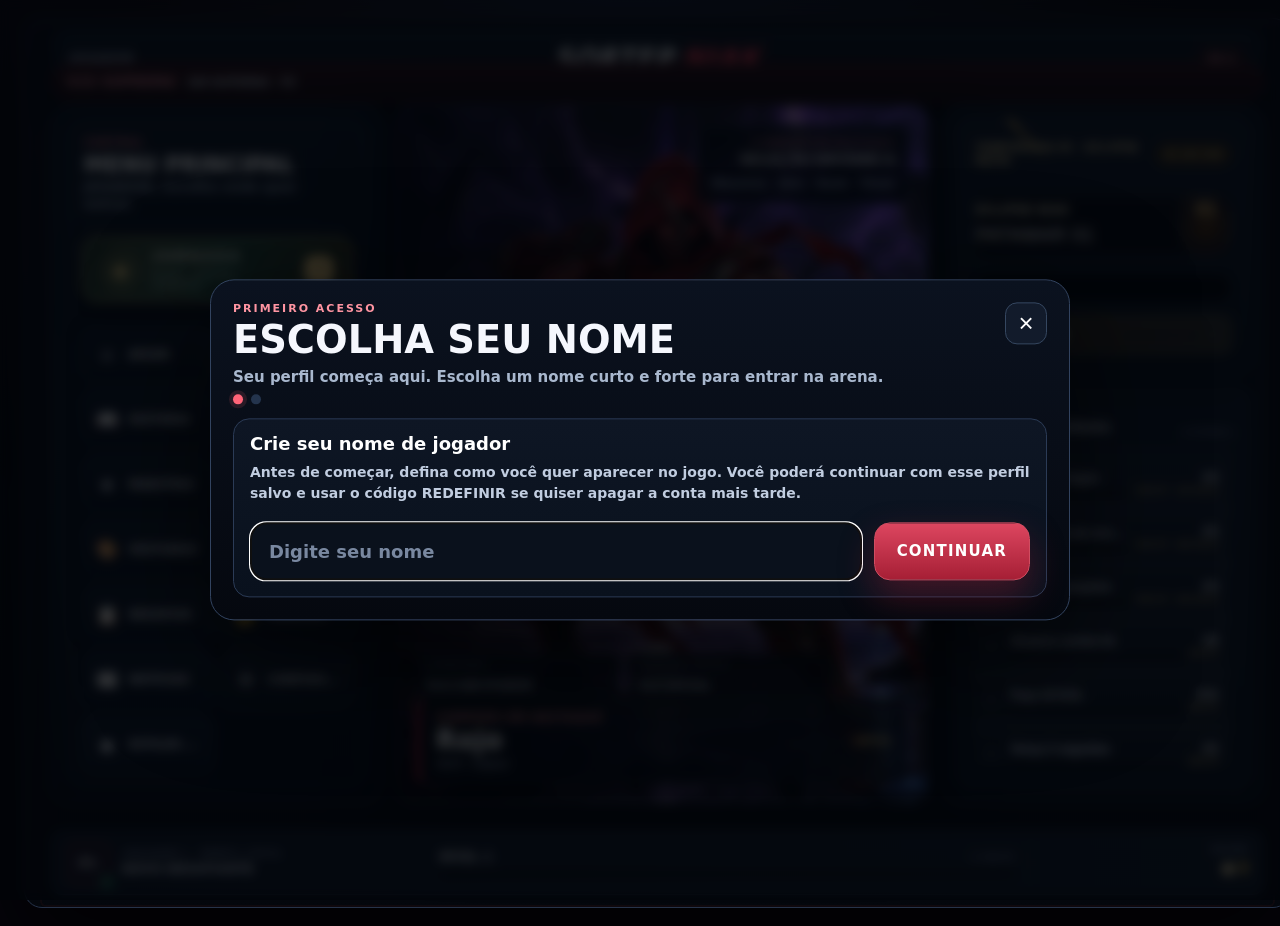
==== commit ed555985: "Add files via upload" ====
--- a/index.html
+++ b/index.html
@@ -623,6 +623,9 @@
 .fighter-card.mk-fighter[data-id="nine85"]{--char-color:#ff1744}
 .fighter-card.mk-fighter[data-id="ztaaa"]{--char-color:#ff3030}
 .fighter-card.mk-fighter[data-id="hock"]{--char-color:#ff9f1c}
+.fighter-card.mk-fighter[data-id="laranja"]{--char-color:#ff5b22}
+.fighter-card.mk-fighter[data-id="ktrak"]{--char-color:#e65b2a}
+.fighter-card.mk-fighter[data-id="jone"]{--char-color:#c8b79e}
 .fighter-card.mk-fighter[data-id="vlad"]{--char-color:#ef4444}
 
 .fighter-card .mk-portrait .face,.mk-detail .mk-dportrait .face{
@@ -849,6 +852,9 @@
 <div id="app"></div>
 <script>
 const ROSTER = [
+  { id: 'laranja', name: 'Laranja', color: '#ff5b22', hp: 1880, dmg: 33, speed: 165, price: 0, weapon: 'speedCombo', special: 'speedTornado', secret: true, codeOnly: true, portrait: 'ai-assets/characters/laranja.png' },
+  { id: 'jone', name: 'Jone Pikes', color: '#c8b79e', hp: 1940, dmg: 34, speed: 88, price: 0, weapon: 'jonePoison', special: 'joneSmoke', secret: true, codeOnly: true, portrait: 'ai-assets/characters/jone.png' },
+  { id: 'ktrak', name: 'Ktrak Calzsan', color: '#e65b2a', hp: 2100, dmg: 36, speed: 86, price: 0, weapon: 'ktrakElements', special: 'ktrakAvatar', secret: true, codeOnly: true, portrait: 'ai-assets/characters/ktrak.png' },
   { id: 'ztaaa', name: 'ZTAAA', color: '#ff3030', hp: 7350, dmg: 85, speed: 105, price: 0, weapon: 'knife', special: 'rain', secret: true },
   { id: 'knunka', name: 'Knunka', color: '#3b82f6', hp: 1950, dmg: 34, speed: 88, price: 1800, weapon: 'knunkaDashRay', special: 'knunkaBlackFire' },
   { id: 'nine85', name: '985', color: '#ff1744', hp: 1860, dmg: 44, speed: 80, price: 1800, weapon: 'dataSpear', special: 'systemCrash' },
@@ -879,6 +885,9 @@
 ];
 
 const ABILITIES = {
+  laranja:{ flag:'PRIME', role:'Velocista Supersônico', tag:'PRIME · VELOCIDADE ×3', desc:'Movimento 3× mais rápido. J conecta 4 socos rápidos. L ativa uma Cadeia Relâmpago Suprema com múltiplos impactos e finalização explosiva.' },
+  jone:   { flag:'PRIME', role:'Tático do Veneno', tag:'PRIME', desc:'J alterna veneno corrosivo, ácido e toxina profunda. Cada acerto cria Marcas Tóxicas; L lança a Praga Tóxica Suprema, uma bomba que cria uma grande área venenosa sem travar os movimentos do rival.' },
+  ktrak:  { flag:'PRIME', role:'Mestre dos Elementos', tag:'PRIME', desc:'Água nasce do chão em ondas, Terra rompe e racha o piso, Raio carrega no corpo antes do disparo, Lava abre fendas e Cura ergue água sobre Ktrak. L ativa o MODO AVATAR com transição elemental e versões supremas.' },
   frogh:  { flag:'MUTA',role:'Sapo Mimético', tag:'SECRETO', desc:'Copia o ataque e o super do inimigo juntos. Com L, vira outro campeão por 5s, cura toda a vida e depois retorna ao normal.' },
   jimmy:  { flag:'THN',role:'Senhor dos Raios', tag:'LENDÁRIO', desc:'Lança um raio para o alto que cai exatamente sobre o inimigo. No super, Jimmy voa por 5 segundos enquanto convoca raios continuamente.' },
   flame:  { flag:'FIRE',role:'Mestre do Fogo',        tag:'OFENSIVO', desc:'Lança bolas de fogo e ergue paredes de fogo que queimam e bloqueiam a arena.' },
@@ -932,7 +941,7 @@
 }
 
 function defaultPlayer() {
-  return { coins: 0, psy: 0, vandais: 0, roster: ['rojo'], storyShopAvailable: [], ztaaaUnlocked: false, froghUnlocked: false, kloppUnlocked: false,
+  return { coins: 0, psy: 0, vandais: 0, roster: ['rojo'], storyShopAvailable: [], ztaaaUnlocked: false, froghUnlocked: false, kloppUnlocked: false, ktrakUnlocked: false,
     storyProgress: 0, storyComplete: false };
 }
 
@@ -988,6 +997,37 @@
   persist();
 }
 
+
+
+// Primes secretos: os códigos não são exibidos na interface nem persistidos em texto puro.
+const PRIME_SECRET_IDS = Object.freeze(['ktrak','laranja','jone']);
+const PRIME_SECRET_HASHES = Object.freeze(new Set([3587581260,218689188,1991413406]));
+function primeSecretHash(value){
+  let h=2166136261>>>0;
+  for(const ch of String(value||'')){ h=Math.imul((h^ch.charCodeAt(0))>>>0,16777619)>>>0; }
+  return h>>>0;
+}
+function isPrimeSecretCode(value){ return PRIME_SECRET_HASHES.has(primeSecretHash(value)); }
+function primeIsUnlocked(id){ return PRIME_SECRET_IDS.includes(id) && Array.isArray(state?.roster) && state.roster.includes(id); }
+
+function primeCharacterVisible(c){ return !!c && (!PRIME_SECRET_IDS.includes(c.id) || primeIsUnlocked(c.id)); }
+function showPrimeUnlocked(id){
+  const c=CHARACTERS.find(x=>x.id===id);if(!c)return;
+  if(!document.getElementById('prime-unlock-style')){
+    const st=document.createElement('style');st.id='prime-unlock-style';st.textContent=`
+      .prime-unlock-overlay{position:fixed;inset:0;z-index:30000;display:grid;place-items:center;background:radial-gradient(circle at center,rgba(23,32,55,.38),rgba(2,4,10,.94));animation:primeFadeIn .25s ease both;cursor:pointer}
+      .prime-unlock-card{position:relative;width:min(680px,90vw);min-height:360px;overflow:hidden;border-radius:28px;border:1px solid color-mix(in srgb,var(--pc) 70%,white 10%);background:linear-gradient(145deg,rgba(11,17,31,.98),rgba(4,8,16,.99));box-shadow:0 34px 110px #000,0 0 55px color-mix(in srgb,var(--pc) 25%,transparent);display:grid;grid-template-columns:.78fr 1.2fr;align-items:center;padding:26px}
+      .prime-unlock-card:before,.prime-unlock-card:after{content:"";position:absolute;border-radius:50%;border:2px solid color-mix(in srgb,var(--pc) 70%,white);opacity:.28;animation:primeRing 1.7s ease-out infinite}.prime-unlock-card:before{width:290px;height:290px;left:-95px;top:36px}.prime-unlock-card:after{width:410px;height:410px;left:-155px;top:-25px;animation-delay:.25s}
+      .prime-unlock-art{height:300px;display:grid;place-items:end center;position:relative;z-index:1}.prime-unlock-art img{max-height:285px;max-width:240px;object-fit:contain;filter:drop-shadow(0 18px 24px #000) drop-shadow(0 0 20px color-mix(in srgb,var(--pc) 35%,transparent));animation:primeRise .55s cubic-bezier(.18,.82,.24,1) both}
+      .prime-unlock-copy{position:relative;z-index:2}.prime-unlock-kicker{font:900 11px Oxanium,Arial;letter-spacing:5px;color:var(--pc);text-transform:uppercase}.prime-unlock-title{font:900 clamp(44px,7vw,82px) Anton,Arial;line-height:.9;letter-spacing:3px;color:#fff;margin:10px 0 5px;text-shadow:0 0 28px color-mix(in srgb,var(--pc) 30%,transparent)}.prime-unlock-name{font:900 24px Oxanium,Arial;color:var(--pc);margin:10px 0}.prime-unlock-desc{color:#aebbd6;line-height:1.55;font:700 13px Oxanium,Arial}.prime-unlock-chip{display:inline-block;margin-top:18px;padding:9px 13px;border-radius:999px;border:1px solid color-mix(in srgb,var(--pc) 45%,transparent);background:color-mix(in srgb,var(--pc) 12%,transparent);color:#fff;font:800 10px Oxanium;letter-spacing:1.4px}.prime-unlock-skip{margin-top:15px;color:#66728e;font:700 9px Oxanium;letter-spacing:2px}
+      @keyframes primeFadeIn{from{opacity:0}to{opacity:1}}@keyframes primeRise{from{opacity:0;transform:translateY(35px) scale(.92)}to{opacity:1;transform:none}}@keyframes primeRing{0%{transform:scale(.55);opacity:.38}100%{transform:scale(1.25);opacity:0}}
+      @media(max-width:650px){.prime-unlock-card{grid-template-columns:1fr;text-align:center;padding:20px}.prime-unlock-art{height:190px;place-items:center}.prime-unlock-art img{max-height:190px}.prime-unlock-card:before,.prime-unlock-card:after{left:50%;transform:translateX(-50%)}}
+    `;document.head.appendChild(st);
+  }
+  document.querySelector('.prime-unlock-overlay')?.remove();
+  const ov=document.createElement('div');ov.className='prime-unlock-overlay';ov.innerHTML=`<div class="prime-unlock-card" style="--pc:${c.color}"><div class="prime-unlock-art"><img src="${c.portrait||''}" alt=""></div><div class="prime-unlock-copy"><div class="prime-unlock-kicker">acesso de desenvolvedor confirmado</div><div class="prime-unlock-title">PRIME<br>DESBLOQUEADO</div><div class="prime-unlock-name">${c.name}</div><div class="prime-unlock-desc">O personagem secreto foi liberado no modo Normal e no universo R.A.V.A.M.</div><div class="prime-unlock-chip">◆ PRIME · ACESSO SECRETO</div><div class="prime-unlock-skip">CLIQUE PARA CONTINUAR</div></div></div>`;
+  const close=()=>{ov.style.opacity='0';ov.style.transition='opacity .22s ease';setTimeout(()=>ov.remove(),230)};ov.onclick=close;document.body.appendChild(ov);setTimeout(close,2900);
+}
 
 function loadState() {
   const fallback = defaultPlayer();
@@ -1007,7 +1047,11 @@
       s.roster = Array.from(new Set(Array.isArray(s.roster) ? s.roster : ['rojo']));
       s.storyShopAvailable = Array.from(new Set(Array.isArray(s.storyShopAvailable) ? s.storyShopAvailable.filter(id => STORY_FIGHTERS.includes(id)) : []));
       if (!s.roster.includes('rojo')) s.roster.unshift('rojo');
-      s.redeemedCodes = Array.from(new Set(Array.isArray(s.redeemedCodes) ? s.redeemedCodes : []));
+      s.redeemedCodes = Array.from(new Set(Array.isArray(s.redeemedCodes) ? s.redeemedCodes : []))
+        .filter(v => !isPrimeSecretCode(v));
+      for(const id of PRIME_SECRET_IDS){
+        if(s.roster.includes(id) && !s.redeemedCodes.includes(`prime:${id}`)) s.redeemedCodes.push(`prime:${id}`);
+      }
       s.saveVersion = 2;
       return s;
     } catch (e) {}
@@ -1149,7 +1193,7 @@
       <div class="news-list">
         <article class="news-card featured"><div class="news-badge">👑 CRIADOR</div><h3>KRAK CALZSAN</h3><p>Criação, direção e universo de LUTADOR.</p></article>
         <article class="news-card"><div class="news-badge">🤝 PATROCINADORES</div><h3>CLP OFICIAL</h3><p>R.A.V.AM STUDIOS</p></article>
-        <article class="news-card"><div class="news-badge">⭐ APOIADORES</div><h3>JONE PIKES</h3><p>LARANJA PLAYER<br>S4NTSS</p></article>
+        <article class="news-card"><div class="news-badge">⭐ APOIADORES</div><h3>COMUNIDADE</h3><p>S4NTSS</p></article>
       </div>
       <button id="btn-credits-back" class="btn">← VOLTAR AO LOBBY</button>
     </div>`;
@@ -1163,7 +1207,7 @@
     <div class="card mk-card mk-arena codes-screen">
       <div class="emblem"><span>🔐</span></div>
       <h2 class="select-title mk-title">CÓDIGOS <span class="mk-accent">SECRETOS</span></h2>
-      <p class="select-subtitle">A versão V6 mantém apenas os códigos mestres de progressão.</p>
+      <p class="select-subtitle">Digite um código de desenvolvedor ou de progressão.</p>
       <div style="max-width:470px;margin:24px auto">
         <input id="code-input" class="code-input" maxlength="24" autocomplete="off" placeholder="Digite o código...">
         <button id="btn-code-submit" class="btn big" style="margin-top:12px">DESBLOQUEAR</button>
@@ -1175,6 +1219,8 @@
   const submit=()=>{
     const code=input.value.trim();
     if(!code){status.textContent='❌ Digite um código.';status.style.color='#f87171';return;}
+    const secretSig=primeSecretHash(code);
+    let redeemedTag=code, primeUnlockedId=null;
     if(code==='010'){
       let list=document.getElementById('secret-code-list');
       if(list)list.remove();
@@ -1182,7 +1228,7 @@
       list.id='secret-code-list';
       list.className='v6-code-hint';
       list.style.cssText='margin-top:18px;transition:opacity .35s ease,transform .35s ease;opacity:1;transform:translateY(0)';
-      list.innerHTML='<b>📋 CÓDIGOS EXISTENTES</b><span><b>010</b> · mostrar esta lista por 10 segundos</span><span><b>00011</b> · liberar todos os campeões principais</span><span><b>121200</b> · 99.999 Gold</span><span><b>01010101</b> · 99.999 Vandais</span>';
+      list.innerHTML='<b>📋 CÓDIGOS DE PROGRESSÃO</b><span><b>010</b> · mostrar esta lista por 10 segundos</span><span><b>00011</b> · liberar todos os campeões principais</span><span><b>121200</b> · 99.999 Gold</span><span><b>01010101</b> · 99.999 Vandais</span>';
       const back=document.getElementById('btn-back');
       back?.parentNode?.insertBefore(list,back);
       clearTimeout(window.__lutadorCodeListTimer);
@@ -1192,13 +1238,48 @@
         current.style.opacity='0';current.style.transform='translateY(-8px)';
         setTimeout(()=>current.remove(),360);
       },10000);
-      status.textContent='📋 LISTA DE CÓDIGOS EXISTENTES · SOME EM 10s.';status.style.color='#7dd3fc';
+      status.textContent='📋 LISTA DE PROGRESSÃO · SOME EM 10s.';status.style.color='#7dd3fc';
       input.value='';SFX.play('menu_confirm');return;
     }
     if(code==='00011'){
-      CHARACTERS.forEach(c=>{if(c.ravamOnly)return;if(!state.roster.includes(c.id))state.roster.push(c.id);});
+      CHARACTERS.forEach(c=>{if(c.ravamOnly||c.codeOnly)return;if(!state.roster.includes(c.id))state.roster.push(c.id);});
       state.ztaaaUnlocked=true;state.froghUnlocked=true;state.kloppUnlocked=true;
       status.textContent='🔓 TODOS OS CAMPEÕES FORAM LIBERADOS!';status.style.color='#7dd3fc';
+    }else if(secretSig===3587581260){
+      if(!Array.isArray(state.roster))state.roster=[];
+      if(!state.roster.includes('ktrak'))state.roster.push('ktrak');
+      state.ktrakUnlocked=true;
+      state.ravamModeUnlocked=true;
+      state.ravamStoreVersion=Math.max(17,Number(state.ravamStoreVersion)||0);
+      if(!Array.isArray(state.ravamRoster))state.ravamRoster=[];
+      if(!state.ravamRoster.includes('priya'))state.ravamRoster.unshift('priya');
+      if(!state.ravamRoster.includes('ktrak'))state.ravamRoster.push('ktrak');
+      redeemedTag='prime:ktrak';primeUnlockedId='ktrak';
+      status.textContent='🌊🪨🔥🌪️ PRIME SECRETO LIBERADO NO NORMAL + R.A.V.A.M!';status.style.color='#67e8f9';
+    }else if(secretSig===218689188){
+      if(!Array.isArray(state.roster))state.roster=[];
+      if(!state.roster.includes('laranja'))state.roster.push('laranja');
+      state.ravamModeUnlocked=true;state.ravamStoreVersion=Math.max(17,Number(state.ravamStoreVersion)||0);
+      if(!Array.isArray(state.ravamRoster))state.ravamRoster=[];
+      if(!state.ravamRoster.includes('priya'))state.ravamRoster.unshift('priya');
+      if(!state.ravamRoster.includes('laranja'))state.ravamRoster.push('laranja');
+      redeemedTag='prime:laranja';primeUnlockedId='laranja';
+      status.textContent='⚡ PRIME SECRETO LIBERADO NO NORMAL + R.A.V.A.M!';status.style.color='#fb923c';
+    }else if(secretSig===1991413406){
+      if(!Array.isArray(state.roster))state.roster=[];
+      if(!state.roster.includes('jone'))state.roster.push('jone');
+      state.ravamModeUnlocked=true;state.ravamStoreVersion=Math.max(17,Number(state.ravamStoreVersion)||0);
+      if(!Array.isArray(state.ravamRoster))state.ravamRoster=[];
+      if(!state.ravamRoster.includes('priya'))state.ravamRoster.unshift('priya');
+      if(!state.ravamRoster.includes('jone'))state.ravamRoster.push('jone');
+      redeemedTag='prime:jone';primeUnlockedId='jone';
+      status.textContent='☣️ PRIME SECRETO LIBERADO NO NORMAL + R.A.V.A.M!';status.style.color='#d7c7ae';
+    }else if(code==='1221'){
+      if(!Array.isArray(state.roster))state.roster=[];
+      if(!state.roster.includes('ztaaa'))state.roster.push('ztaaa');
+      state.ztaaaUnlocked=true;
+      redeemedTag='unlock:ztaaa';
+      status.textContent='👹 ZTAAA LIBERADO NOS MODOS NORMAIS! (R.A.V.A.M CONTINUA EXCLUSIVO DO PRÓPRIO ELENCO)';status.style.color='#ff6b72';
     }else if(code==='121200'){
       state.coins=Math.max(Number(state.coins)||0,99999);
       status.textContent='💰 99.999 GOLD LIBERADO!';status.style.color='#facc15';
@@ -1209,8 +1290,10 @@
       status.textContent='❌ Código inválido.';status.style.color='#f87171';SFX.play('menu_select');return;
     }
     if(!Array.isArray(state.redeemedCodes))state.redeemedCodes=[];
-    if(!state.redeemedCodes.includes(code))state.redeemedCodes.push(code);
-    persist();SFX.play('menu_confirm');
+    // Nunca salva os códigos dos Primes em texto puro.
+    state.redeemedCodes=state.redeemedCodes.filter(v=>!isPrimeSecretCode(v));
+    if(!state.redeemedCodes.includes(redeemedTag))state.redeemedCodes.push(redeemedTag);
+    persist();SFX.play('menu_confirm');if(primeUnlockedId)setTimeout(()=>showPrimeUnlocked(primeUnlockedId),90);
   };
   document.getElementById('btn-code-submit').onclick=submit;
   input.addEventListener('keydown',e=>{if(e.key==='Enter')submit();});
@@ -1359,7 +1442,7 @@
   document.getElementById('btn-back').onclick=renderModes;
 }
 function startTournament(playerId){
-  const ids=CHARACTERS.map(c=>c.id).filter(id=>id!==playerId);
+  const ids=CHARACTERS.filter(c=>c.id!==playerId&&primeCharacterVisible(c)&&!c.ravamOnly).map(c=>c.id);
   for(let i=ids.length-1;i>0;i--){const j=Math.floor(Math.random()*(i+1));[ids[i],ids[j]]=[ids[j],ids[i]];}
   tournament={active:true,playerId,fighters:[playerId,...ids.slice(0,7)],match:0,wins:0}; startTournamentMatch();
 }
@@ -1435,7 +1518,7 @@
   requestAnimationFrame(loop);
 }
 function bossSource(p){
-  const pool=CHARACTERS.filter(c=>c.id!=='ztaaa'&&c.id!=='frogh'&&c.id!=='klopp');
+  const pool=CHARACTERS.filter(c=>c.id!=='ztaaa'&&c.id!=='frogh'&&c.id!=='klopp'&&primeCharacterVisible(c));
   const next=(p.bossPowerIndex+1)%pool.length;
   p.bossPowerIndex=next;
   const src=pool[next];
@@ -1707,7 +1790,7 @@
   return `
     <div class="fighter-card fighter-card mk-fighter shop-fighter ${owned ? 'owned' : 'locked'}" data-id="${c.id}">
       <div class="mk-portrait" style="background:radial-gradient(circle at 50% 30%, ${c.color}cc, ${c.color}22 70%, transparent)">
-        <span class="face">${letterFace(c)}</span>
+        ${portraitInner(c)}
         <div class="mk-portrait-shade"></div>
         <div class="mk-nameplate"><h3>${c.name}</h3></div>
       </div>
@@ -1767,6 +1850,14 @@
   };
   const [glyph,tag] = face[c.name] || ['◆','FIGHTER'];
   return `<span class="char-glyph">${glyph}</span><span class="char-glyph-tag">${tag}</span>`;
+}
+
+function portraitInner(c, detail=false) {
+  if (c?.portrait) {
+    const cls = detail ? 'face-img detail' : 'face-img';
+    return `<img src="${c.portrait}" alt="${c.name}" class="${cls}" style="position:absolute;inset:0;width:100%;height:100%;object-fit:contain;object-position:center bottom;filter:drop-shadow(0 14px 18px rgba(0,0,0,.62))">`;
+  }
+  return `<span class="face">${letterFace(c)}</span>`;
 }
 
 function renderChaosOpponentSelect(){
@@ -1831,7 +1922,7 @@
           return `
           <div class="fighter-card fighter-card mk-fighter pickable ${owned ? '' : 'locked'}" data-id="${c.id}">
             <div class="mk-portrait" style="background:radial-gradient(circle at 50% 30%, ${c.color}cc, ${c.color}22 70%, transparent)">
-              <span class="face">${letterFace(c)}</span>
+              ${portraitInner(c)}
               <div class="mk-portrait-shade"></div>
               <div class="mk-nameplate"><h3>${c.name}</h3></div>
             </div>
@@ -1867,6 +1958,9 @@
 }
 
 const MOVES = {
+  laranja:[['J','COMBO VELOZ · 4 socos alternando os punhos'],['I','Soco rápido'],['O','Chute supersônico'],['L','CADEIA RELÂMPAGO SUPREMA · múltiplos impactos + explosão final']],
+  jone:   [['J','Venenos rotativos · Corrosivo / Ácido / Toxina Profunda + Marca Tóxica'],['L','PRAGA TÓXICA SUPREMA · bomba + grande área de veneno sem travar o rival']],
+  ktrak:  [['J','Dobra do elemento atual · Água/Terra/Fogo/Ar/Raio/Lava/Cura'],['H','Alternar elemento'],['L','MODO AVATAR · transição elemental · dano ×2 · J supremo']],
   frogh:  [['J','Copia ATAQUE + SUPER do inimigo de uma vez'],['L','Vira outro campeão aleatório por 5s + cura total']],
   jimmy:  [['J','Raio: sobe ao céu e cai sobre o jogador'],['L','Voo do Trovão: voa por 5s enquanto chama raios']],
   flame:  [['J','Bola de fogo'],['L','Parede de fogo (barreira)' ]],
@@ -1901,7 +1995,7 @@
   if (!el) return;
   el.innerHTML = `
     <div class="mk-dportrait" style="background:radial-gradient(circle at 50% 30%, ${c.color}cc, ${c.color}18 70%, transparent)">
-      <span class="face">${letterFace(c)}</span>
+      ${portraitInner(c,true)}
     </div>
     <div>
       <h3>${c.name}</h3>
@@ -1923,7 +2017,7 @@
       const p1=document.getElementById('p1-status'),p2=document.getElementById('p2-status');
       if(p1){p1.textContent='P1: '+CHARACTERS.find(c=>c.id===id).name+' ✓';p1.classList.remove('active');}
       if(selectedMixOpponent==='cpu'){
-        const opponents=CHARACTERS.filter(c=>c.id!==id);
+        const opponents=CHARACTERS.filter(c=>c.id!==id&&primeCharacterVisible(c));
         const op=opponents[Math.floor(Math.random()*opponents.length)];
         if(p2){p2.textContent='CPU: '+op.name+' ✓';p2.classList.remove('active');}
         renderStageSelect(id,'mix',op.id);
@@ -2291,7 +2385,7 @@
   } else if (mode === 'tournament' || mode === 'story' || player2Id) {
     op = CHARACTERS.find(c => c.id === player2Id);
   } else {
-    const opponents = CHARACTERS.filter(c => c.id !== pl.id);
+    const opponents = CHARACTERS.filter(c => c.id !== pl.id && primeCharacterVisible(c));
     op = opponents.length ? opponents[Math.floor(Math.random() * opponents.length)] : pl;
   }
 
@@ -2399,7 +2493,7 @@
 }
 
 /* ================= KLOPP — MÍMICO ALEATÓRIO ================= */
-const KLOPP_POOL = CHARACTERS.filter(c => c.id !== 'klopp' && c.id !== 'ztaaa' && c.id !== 'frogh');
+const KLOPP_POOL = CHARACTERS.filter(c => c.id !== 'klopp' && c.id !== 'ztaaa' && c.id !== 'frogh' && !c.codeOnly);
 function kloppTransform(p) {
   if (!fight || !p || p.state === 'ko' || !p.isKlopp || !KLOPP_POOL.length) return;
   const current = p.kloppFormId;
@@ -2629,6 +2723,30 @@
   const wall=(f.firewalls||[]).find(w=>w.owner!==p&&w.life>0&&Math.abs(w.x-p.x)<w.width/2+110);
   const smoke=(f.smokeBombs||[]).find(z=>z.owner!==p&&z.life>0&&Math.abs(z.x-p.x)<z.radius+55);
   const threat=incoming.length||wall||smoke;
+
+  // Perigos dos Primes: a CPU lê o chão/área e reage antes de atacar.
+  const hostileLava=(f.ktrakLavaPools||[]).find(z=>z&&z.ownerSlot!==p.playerSlot&&Math.abs(p.x-z.x)<(z.radius||90)+72);
+  const hostilePoison=(f.joneClouds||[]).find(z=>z&&z.ownerSlot!==p.playerSlot&&Math.abs(p.x-z.x)<(z.r||220)+58);
+  const hostileCharge=(f.ktrakLightningCharges||[]).find(z=>z&&z.ownerSlot!==p.playerSlot&&z.targetSlot===p.playerSlot);
+  const hostileBeam=(f.ktrakShots||[]).find(z=>{
+    if(!z||z.dead||z.kind!=='lightning'||z.ownerSlot===p.playerSlot)return false;
+    if(!z.beam)return Math.abs(z.x-p.x)<170;
+    const dir=z.dir||1,left=Math.min(z.x,z.x+dir*(z.length||260))-24,right=Math.max(z.x,z.x+dir*(z.length||260))+24;
+    return p.x>=left&&p.x<=right;
+  });
+  if(hostileLava){
+    const d=p.x-hostileLava.x,escape=d===0?(p.x<W/2?-1:1):Math.sign(d),core=Math.abs(d)<(hostileLava.holeRadius||46)+20;
+    p.vx=escape*p.speed*(core?1.75:1.35);p.aiDodgeT=.26;
+    if(p.onGround&&!p.jumpDisabled&&(core||Math.random()<.42)){p.vy=JUMP_V*.88;p.y=0;p.onGround=false;p.jumpLock=true;p.jumpT=0;setState(p,'air');}else if(p.onGround)setState(p,'walk');
+    return;
+  }
+  if(hostilePoison){
+    const escape=Math.sign(p.x-hostilePoison.x)||(p.x<W/2?-1:1);p.vx=escape*p.speed*1.42;p.aiDodgeT=.22;if(p.onGround)setState(p,'walk');return;
+  }
+  if(hostileCharge||hostileBeam){
+    if(p.onGround){p.defend=true;p.aiBlockT=.30;setState(p,'defend');return;}
+    p.vx=(p.x<W/2?-1:1)*p.speed*.75;return;
+  }
 
   // 1) Reação defensiva: projétil perigoso = esquiva inteligente, não ataque automático.
   if(threat && p.aiDodgeT<=0){
@@ -3379,7 +3497,7 @@
 
 function froghTransform(p){
   if(!fight||p.state==='ko'||p.froghFormT>0) return;
-  const pool=CHARACTERS.filter(c=>c.id!=='frogh'&&c.id!=='ztaaa');
+  const pool=CHARACTERS.filter(c=>c.id!=='frogh'&&c.id!=='ztaaa'&&primeCharacterVisible(c));
   const src=pool[Math.floor(Math.random()*pool.length)]||CHARACTERS.find(c=>c.id==='rojo');
   if(!src) return;
   p.froghBase={id:p.id,name:p.name,color:p.color,weapon:p.weapon,special:p.special,dmg:p.dmg,speed:p.speed,maxHp:p.maxHp,hp:p.hp};
@@ -4999,7 +5117,7 @@
 }
 
 /* ================= MODO MISTURA DE CAMPEÕES ================= */
-const MIX_POOL = CHARACTERS.filter(c => c.id !== 'ztaaa');
+const MIX_POOL = CHARACTERS.filter(c => c.id==='ztaaa' ? (!!state.ztaaaUnlocked && state.roster.includes('ztaaa')) : !c.codeOnly);
 function initMixedFighter(p){
   // Cada lutador recebe UM ataque e UM super fixos para toda a melhor de 3.
   // Eles são sorteados apenas uma vez no início da partida.
@@ -5255,7 +5373,12 @@
 
 /* ---------------- FX ---------------- */
 
+const MAX_GLOBAL_SPARKS = 72;
 function spark(x, y, color, n) {
+  n = Math.max(0, Math.min(10, Number(n) || 0));
+  if (sparks.length > MAX_GLOBAL_SPARKS) sparks.splice(0, sparks.length - MAX_GLOBAL_SPARKS);
+  const room = Math.max(0, MAX_GLOBAL_SPARKS - sparks.length);
+  n = Math.min(n, room);
   for (let i = 0; i < n; i++) {
     sparks.push({
       x,
@@ -6435,7 +6558,7 @@
     const dir = r.owner?.facing || 1;
     const fade = Math.max(0, Math.min(1, r.life / .22));
     ctx.globalAlpha = fade;
-    ctx.shadowBlur=28;ctx.shadowColor='#38bdf8';ctx.strokeStyle='#38bdf8';ctx.lineWidth=11;ctx.lineCap='round';
+    ctx.shadowBlur=12;ctx.shadowColor='#38bdf8';ctx.strokeStyle='#38bdf8';ctx.lineWidth=11;ctx.lineCap='round';
     ctx.beginPath();ctx.moveTo(r.x,r.y);ctx.lineTo(r.x+dir*72,r.y);ctx.stroke();
     ctx.strokeStyle='#e0f2fe';ctx.lineWidth=4;ctx.beginPath();ctx.moveTo(r.x,r.y);ctx.lineTo(r.x+dir*72,r.y);ctx.stroke();
     ctx.fillStyle='#7dd3fc';ctx.beginPath();ctx.arc(r.x,r.y,8,0,Math.PI*2);ctx.fill();
@@ -6478,7 +6601,7 @@
   const defaultP1={left:'KeyA',right:'KeyD',jump:'KeyW',crouch:'KeyS',power:'KeyJ',guard:'KeyK',ultimate:'KeyL',punch:'KeyI',kick:'KeyO',hook:'KeyG',dodge:'KeyQ',taunt:'KeyT'};
   const p2CanonicalCodes=new Set([...Object.values(actionToP2),'Numpad9']);
   function guestTranslate(code){
-    if(lan.ravamOnly&&code==='KeyH') return 'Numpad9';
+    if(code==='KeyH') return 'Numpad9';
     const binds=window.LutadorExpansion?.data?.keybinds?.p1||defaultP1;
     for(const [action,physical] of Object.entries(binds)) if(physical===code && actionToP2[action]) return actionToP2[action];
     for(const [action,physical] of Object.entries(defaultP1)) if(physical===code && actionToP2[action]) return actionToP2[action];
@@ -6904,6 +7027,7 @@
     const mine=isHost?lan.p1:lan.p2;
     const ravamAll=Array.from(window.RavamStudios?.allCharacters||window.RavamStudios?.characters||[]);
     const ravamRoster=ravamAll.filter(c=>window.RavamStudios?.isOwned?.(c.id)!==false);
+    const hasRavamPrime=ravamRoster.some(c=>PRIME_SECRET_IDS.includes(c.id));
     const roster=lan.ravamOnly?ravamRoster:CHARACTERS.filter(c=>state.roster.includes(c.id));
     const pool=lan.ravamOnly?ravamAll:CHARACTERS;
     const name=id=>pool.find(c=>c.id===id)?.name||'---';
@@ -6923,7 +7047,7 @@
       <div class="card select mk-card mk-arena">
         <div class="emblem"><span>⚔️</span></div>
         <h2 class="select-title mk-title">
-          ${lan.ravamOnly?'SELECIONE A <span class="mk-accent">LENDA</span>':'SELECIONE O <span class="mk-accent">CAMPEÃO</span>'}
+          ${lan.ravamOnly?(hasRavamPrime?'SELECIONE <span class="mk-accent">LENDA / PRIME</span>':'SELECIONE A <span class="mk-accent">LENDA</span>'):'SELECIONE O <span class="mk-accent">CAMPEÃO</span>'}
         </h2>
 
         <div class="pick-status">
@@ -6933,7 +7057,7 @@
         <div id="v16-net-badge" style="display:inline-flex;margin:4px auto 10px;padding:6px 12px;border:1px solid #2b4968;border-radius:999px;background:#071321;color:#83eaff;font:800 11px Oxanium,system-ui">${connectionLabel()}</div>
 
         <p class="select-subtitle">
-          ${lan.ravamOnly?'Escolha uma das suas Lendas R.A.V.A.M desbloqueadas, incluindo Leo Vesper quando adquirido. Cada jogador usa os controles normais de P1 no próprio computador.':'Escolha seu campeão. Cada jogador usa os controles normais de P1 no próprio computador.'}
+          ${lan.ravamOnly?(hasRavamPrime?'Escolha uma Lenda R.A.V.A.M ou um Prime já desbloqueado. Cada jogador usa os controles normais de P1 no próprio computador.':'Escolha uma Lenda R.A.V.A.M. Cada jogador usa os controles normais de P1 no próprio computador.'):'Escolha seu campeão. Cada jogador usa os controles normais de P1 no próprio computador.'}
         </p>
 
         <div class="roster mk-roster">
@@ -6942,7 +7066,7 @@
                     data-lan-id="${c.id}">
               <div class="mk-portrait"
                    style="background:radial-gradient(circle at 50% 30%,${c.color}cc,${c.color}22 70%,transparent)">
-                ${lan.ravamOnly&&c.portrait?`<img src="${c.portrait}" alt="${c.name}" style="position:absolute;inset:0;width:100%;height:100%;object-fit:contain;object-position:center bottom;filter:drop-shadow(0 16px 18px #000a)">`:`<span class="face">${letterFace(c)}</span>`}
+                ${portraitInner(c)}
                 <div class="mk-nameplate"><h3>${c.name}</h3></div>
               </div>
               <div class="mk-body">
@@ -7366,6 +7490,258 @@
 <link rel="stylesheet" href="pro-v16-online-pro.css?v=161">
 <script src="pro-v16-online-pro.js?v=180"></script>
 
+
+<style id="v20-10-6-victory-horizontal">
+.match-result-overlay{position:fixed;inset:0;z-index:10020;display:grid;place-items:center;padding:16px;background:radial-gradient(circle at 20% 18%,rgba(74,222,128,.10),transparent 22%),radial-gradient(circle at 82% 20%,rgba(56,189,248,.08),transparent 20%),rgba(2,4,12,.90)!important;animation:rouletteWin .28s ease}
+.match-result-card{width:min(1180px,96vw)!important;max-width:1180px;height:min(540px,88vh)!important;max-height:88vh!important;padding:16px 18px!important;border-radius:24px!important;border:1px solid rgba(255,255,255,.12)!important;background:linear-gradient(145deg,#0f1830,#07101e 60%,#050a14)!important;box-shadow:0 28px 100px rgba(0,0,0,.58)!important;display:grid!important;grid-template-columns:320px 1fr;gap:14px;overflow:hidden!important;text-align:left!important}
+.match-result-card.win{border-color:rgba(74,222,128,.30)!important}.match-result-card.loss{border-color:rgba(248,113,113,.22)!important}
+.match-result-hero{border-radius:20px;border:1px solid rgba(255,255,255,.08);background:linear-gradient(180deg,rgba(13,23,45,.98),rgba(7,12,24,.98));padding:18px;display:flex;flex-direction:column;justify-content:space-between;min-height:0;overflow:hidden}
+.match-result-kicker{font:800 10px Oxanium,Arial;letter-spacing:4px;color:#99abd0;text-transform:uppercase}.match-result-title{font:900 clamp(52px,6vw,82px) Anton,Arial;line-height:.92;letter-spacing:3px;margin:6px 0;color:#54f39f;text-shadow:0 0 20px rgba(84,243,159,.18)}.match-result-card.loss .match-result-title{color:#ff7f7f;text-shadow:0 0 20px rgba(255,127,127,.15)}
+.match-result-subline{font:800 14px Oxanium,Arial;color:#fff;margin:4px 0 10px}.match-result-lead{font-size:13px;line-height:1.45;color:#a9b8d8;margin:0 0 10px}.match-result-badges{display:flex;gap:8px;flex-wrap:wrap}.match-pill{padding:7px 11px;border-radius:999px;background:rgba(255,255,255,.05);border:1px solid rgba(255,255,255,.08);color:#f7fbff;font:800 10px Oxanium;letter-spacing:1px}.match-pill.reward{background:linear-gradient(135deg,rgba(250,204,21,.18),rgba(249,115,22,.10));border-color:rgba(250,204,21,.30);color:#ffe89a}
+.match-result-scorebar{display:flex;align-items:center;justify-content:space-between;gap:10px;margin-top:12px;padding:12px;border-radius:16px;background:rgba(255,255,255,.04);border:1px solid rgba(255,255,255,.07)}.match-fighter-name{font:900 16px Anton,Arial;letter-spacing:1px;color:#fff;white-space:nowrap;overflow:hidden;text-overflow:ellipsis;max-width:34%}.match-score-core{display:flex;align-items:center;gap:8px}.match-score-number{min-width:42px;height:42px;display:grid;place-items:center;border-radius:12px;background:rgba(255,255,255,.07);border:1px solid rgba(255,255,255,.10);font:900 22px Anton,Arial;color:#fff}.match-score-x{font:900 20px Anton,Arial;color:#9fb0d3}
+.match-result-main{display:grid;grid-template-rows:auto auto 1fr auto;gap:12px;min-height:0}.match-result-toprow{display:flex;align-items:flex-start;justify-content:space-between;gap:12px}.match-result-heading h3{margin:0;font:900 28px Anton,Arial;letter-spacing:1px;color:#fff}.match-result-heading small{font:800 10px Oxanium,Arial;letter-spacing:3px;color:#8fa1c6;text-transform:uppercase}.match-result-mini{display:flex;gap:8px;flex-wrap:wrap;justify-content:flex-end}.mini-card{min-width:104px;padding:10px 12px;border-radius:14px;border:1px solid rgba(255,255,255,.08);background:rgba(255,255,255,.04)}.mini-card b{display:block;font:900 17px Anton,Arial;color:#fff}.mini-card span{font:800 9px Oxanium,Arial;letter-spacing:1.2px;color:#8fa1c6}
+.match-result-stats{display:grid;grid-template-columns:repeat(4,minmax(0,1fr));gap:10px}.match-stat-card{padding:12px;border-radius:16px;border:1px solid rgba(255,255,255,.08);background:linear-gradient(180deg,rgba(255,255,255,.05),rgba(255,255,255,.02))}.match-stat-card .label{font:800 9px Oxanium,Arial;letter-spacing:1.4px;text-transform:uppercase;color:#8fa1c6}.match-stat-card .value{margin-top:5px;font:900 24px Anton,Arial;color:#fff;line-height:1}.match-stat-card .sub{margin-top:4px;font:700 10px Oxanium,Arial;color:#aab8d7;line-height:1.3}
+.match-result-focus{display:grid;grid-template-columns:1.2fr .9fr;gap:10px;min-height:0}.match-focus-text,.match-focus-side{padding:14px;border-radius:18px;border:1px solid rgba(255,255,255,.08);background:rgba(255,255,255,.04)}.match-focus-text h4,.match-focus-side h4{margin:0 0 6px;font:900 18px Anton,Arial;letter-spacing:1px;color:#fff}.match-focus-text p,.match-focus-side p{margin:0;color:#afbddb;font-size:12px;line-height:1.45}.match-focus-bar{height:10px;border-radius:999px;overflow:hidden;background:#05080e;border:1px solid rgba(255,255,255,.07);margin-top:10px}.match-focus-fill{height:100%;background:linear-gradient(90deg,#f97316,#facc15,#67e8f9);border-radius:999px}
+.match-result-actions{display:grid!important;grid-template-columns:repeat(3,minmax(0,1fr));gap:10px;margin-top:0!important}.match-result-actions .btn{min-width:0!important;height:52px;border-radius:14px!important;font:900 12px Oxanium,Arial!important;letter-spacing:1px;padding:0 10px!important}.match-result-actions .btn.primary-win{background:linear-gradient(135deg,#ef4444,#fb7185)!important;border:none!important;color:#fff!important}.match-result-actions .btn.secondary-dark{background:linear-gradient(180deg,#16233b,#0e1627)!important;border:1px solid rgba(255,255,255,.10)!important;color:#fff!important}
+@media(max-width:1020px){.match-result-card{height:auto!important;max-height:92vh!important;grid-template-columns:1fr!important;overflow:auto!important}.match-result-stats{grid-template-columns:repeat(2,minmax(0,1fr))}.match-result-focus{grid-template-columns:1fr}.match-result-mini{justify-content:flex-start}}
+@media(max-width:680px){.match-result-overlay{padding:10px}.match-result-card{padding:12px!important;border-radius:20px!important}.match-result-title{font-size:52px}.match-result-stats{grid-template-columns:1fr 1fr}.match-result-actions{grid-template-columns:1fr!important}.match-result-scorebar{flex-wrap:wrap;justify-content:center}.match-fighter-name{max-width:none;width:100%;text-align:center}}
+</style>
+<style id="v20-10-5-hide-f9-panels">
+#knunkaInfo,#ytiriInfo,#trefohInfo,#aiBadge,#flameInfo{display:none!important}
+[id*="f9"],[class*="f9"],[data-hotkey="F9"],[data-key="F9"]{display:none!important}
+</style>
+<script id="v20-10-6-ui-patch">
+(()=>{
+  const escapeHtml=(v='')=>String(v).replace(/[&<>"']/g,m=>({"&":"&amp;","<":"&lt;",">":"&gt;","\"":"&quot;","'":"&#39;"}[m]));
+  const stripF9Panels=()=>{
+    const selectors=['[id*="f9"]','[class*="f9"]','[data-hotkey="F9"]','[data-key="F9"]','.pro-combat-guide','.combat-guide','.hotkeys-panel','.hotkey-panel','.controls-float','.help-float'];
+    selectors.forEach(sel=>document.querySelectorAll(sel).forEach(el=>{const txt=(el.textContent||'').toLowerCase(); if(sel.includes('guide')||sel.includes('panel')||txt.includes('f9')) el.remove();}));
+    document.querySelectorAll('div,aside,section,button,span').forEach(el=>{const txt=(el.textContent||'').trim().toLowerCase(); if(!txt || !txt.includes('f9')) return; const st=getComputedStyle(el); if(st.position==='fixed' || st.position==='sticky') el.remove();});
+  };
+  window.addEventListener('keydown',e=>{if(e.key==='F9'){e.preventDefault();e.stopImmediatePropagation();stripF9Panels();return false;}},true);
+  setInterval(stripF9Panels,900); stripF9Panels();
+
+  removeMatchResult=function(){document.getElementById('match-result-overlay')?.remove();};
+  showMatchResult=function(playerWon,options={}){
+    const current=fight;
+    if(!current||current.mode==='story'||current.matchResultShown)return;
+    current.matchResultShown=true;
+    const reward=current.earned||0;
+    if(typeof settleFightReward==='function') settleFightReward(current);
+    removeMatchResult();
+    const p1=current.p1||{}, p2=current.p2||{};
+    const stageName=current.stage?.name||'Arena Padrão';
+    const stageIcon=current.stage?.icon||'⚔️';
+    const combo=Math.max(0,current.bestCombo||p1.combo||0);
+    const dealt=p1.superHitsDealt||0;
+    const taken=p1.superHitsTaken||0;
+    const life=Math.max(0,Math.ceil(p1.hp||0));
+    const timeLeft=Math.max(0,Math.ceil(current.timer||0));
+    const superPct=Math.max(0,Math.min(100,Math.round((p1.superMeter||0)*100)));
+    const focusPct=Math.max(18,Math.min(100,playerWon?76+Math.min(combo,10):34+Math.min(combo,12)));
+    const rewardText=options.rewardText||`+${Number(reward||0).toLocaleString('pt-BR')} GOLD`;
+    const modeLabel=options.headline||'RESULTADO DA PARTIDA';
+    const detail=options.detail||`${playerWon?(p1.name||'Seu campeão'):(p2.name||'O adversário')} venceu a melhor de três.`;
+    const overlay=document.createElement('div');
+    overlay.id='match-result-overlay'; overlay.className='match-result-overlay';
+    overlay.innerHTML=`<section class="match-result-card ${playerWon?'win':'loss'}">
+      <div class="match-result-hero">
+        <div>
+          <div class="match-result-kicker">${escapeHtml(modeLabel)}</div>
+          <div class="match-result-title">${playerWon?'VITÓRIA':'DERROTA'}</div>
+          <div class="match-result-subline">${escapeHtml((p1.name||'P1')+' '+(bestOfThree?.p1Wins||0)+' × '+(bestOfThree?.p2Wins||0)+' '+(p2.name||'P2'))}</div>
+          <p class="match-result-lead">${escapeHtml(detail)}</p>
+          <div class="match-result-badges">
+            <div class="match-pill reward">${escapeHtml(rewardText)}</div>
+            <div class="match-pill">${escapeHtml(stageIcon+' '+stageName)}</div>
+            <div class="match-pill">MODO ${escapeHtml(String(current.mode||'cpu').toUpperCase())}</div>
+          </div>
+        </div>
+        <div class="match-result-scorebar">
+          <div class="match-fighter-name">${escapeHtml(p1.name||'P1')}</div>
+          <div class="match-score-core"><span class="match-score-number">${bestOfThree?.p1Wins||0}</span><span class="match-score-x">×</span><span class="match-score-number">${bestOfThree?.p2Wins||0}</span></div>
+          <div class="match-fighter-name" style="text-align:right">${escapeHtml(p2.name||'P2')}</div>
+        </div>
+      </div>
+      <div class="match-result-main">
+        <div class="match-result-toprow">
+          <div class="match-result-heading"><small>Resumo da partida</small><h3>PAINEL DE RESULTADOS</h3></div>
+          <div class="match-result-mini">
+            <div class="mini-card"><b>${playerWon?'WIN':'LOSE'}</b><span>STATUS FINAL</span></div>
+            <div class="mini-card"><b>${Math.max(1,(bestOfThree?.p1Wins||0)+(bestOfThree?.p2Wins||0))}</b><span>ROUNDS</span></div>
+            <div class="mini-card"><b>${timeLeft}s</b><span>TEMPO</span></div>
+          </div>
+        </div>
+        <div class="match-result-stats">
+          <div class="match-stat-card"><div class="label">Melhor combo</div><div class="value">${combo}x</div><div class="sub">Maior sequência da luta.</div></div>
+          <div class="match-stat-card"><div class="label">Vida restante</div><div class="value">${life}</div><div class="sub">HP do seu campeão.</div></div>
+          <div class="match-stat-card"><div class="label">Acertos dados</div><div class="value">${dealt}</div><div class="sub">Golpes válidos no combate.</div></div>
+          <div class="match-stat-card"><div class="label">Super</div><div class="value">${superPct}%</div><div class="sub">Carga final do super.</div></div>
+        </div>
+        <div class="match-result-focus">
+          <div class="match-focus-text"><h4>${playerWon?'Domínio na arena':'Análise da derrota'}</h4><p>${playerWon?'Você controlou o ritmo da luta e fechou a melhor de três com presença forte na arena.':'A luta terminou em desvantagem, mas o resumo mostra onde recuperar vantagem na próxima tentativa.'}</p><div class="match-focus-bar"><div class="match-focus-fill" style="width:${focusPct}%"></div></div></div>
+          <div class="match-focus-side"><h4>Leitura rápida</h4><p><b>${taken}</b> golpes recebidos para carregar super · arena <b>${escapeHtml(stageName)}</b> · placar final <b>${bestOfThree?.p1Wins||0} × ${bestOfThree?.p2Wins||0}</b>.</p></div>
+        </div>
+        <div class="match-result-actions">
+          <button id="result-replay" class="btn big primary-win">↻ JOGAR NOVAMENTE</button>
+          <button id="result-select" class="btn big secondary-dark">🥊 VOLTAR AOS CAMPEÕES</button>
+          <button id="result-lobby" class="btn big secondary-dark">⌂ SAIR PARA O LOBBY</button>
+        </div>
+      </div>
+    </section>`;
+    document.body.appendChild(overlay);
+    const snapshot={mode:current.mode,p1:p1.id,p2:p2.id,stage:current.stage?.id||null,chaos:current.chaosPenalties};
+    const reset=()=>{removeMatchResult();fight=null;bestOfThree={p1Wins:0,p2Wins:0,round:1,active:false};};
+    document.getElementById('result-replay').onclick=()=>{reset();if(snapshot.mode==='boss')startBossFight(snapshot.p1);else if(snapshot.mode==='tournament')startTournament(snapshot.p1);else startFight(snapshot.p1,snapshot.mode,snapshot.p2,snapshot.stage,snapshot.chaos);};
+    document.getElementById('result-select').onclick=()=>{reset();if(snapshot.mode==='boss')renderBossSelect();else if(snapshot.mode==='tournament')renderTournamentSelect();else if(snapshot.mode==='chaos')renderSelect('chaos');else if(snapshot.mode==='mix')renderSelect('mix');else renderSelect(snapshot.mode);};
+    document.getElementById('result-lobby').onclick=()=>{reset();renderMenu();};
+  };
+})();
+</script>
+
+
+<style id="v20-10-6-victory-horizontal-compact">
+.match-result-overlay{overflow:auto!important;align-items:center!important}
+.match-result-card{
+  width:min(1260px,96vw)!important;max-width:1260px!important;min-height:auto!important;max-height:min(90vh,560px)!important;
+  grid-template-columns:300px minmax(0,1fr)!important;gap:14px!important;padding:16px!important;overflow:hidden!important
+}
+.match-result-hero{min-height:auto!important;padding:18px!important;gap:12px!important}
+.match-result-title{font-size:clamp(44px,5vw,72px)!important;line-height:.9!important}
+.match-result-subline{font-size:14px!important;margin:4px 0 10px!important}.match-result-lead{font-size:12px!important;line-height:1.45!important;margin-bottom:10px!important}
+.match-result-badges{gap:8px!important;margin:8px 0 10px!important}.match-pill{padding:7px 10px!important;font-size:10px!important}
+.match-result-scorebar{padding:12px 12px!important;border-radius:14px!important;margin-top:8px!important}.match-score-number{min-width:42px!important;height:42px!important;font-size:20px!important}.match-score-x{font-size:18px!important}.match-fighter-name{font-size:14px!important}
+.match-result-main{gap:10px!important;min-width:0}.match-result-toprow{gap:10px!important}.match-result-heading h3{font-size:28px!important}.match-result-heading small{font-size:10px!important}
+.match-result-mini{gap:8px!important}.match-result-mini .mini-card{padding:10px 12px!important;min-width:104px!important}.match-result-mini b{font-size:18px!important}.match-result-mini span{font-size:9px!important}
+.match-result-stats{grid-template-columns:repeat(4,minmax(0,1fr))!important;gap:10px!important}.match-stat-card{padding:12px!important;border-radius:14px!important}.match-stat-card .label{font-size:9px!important}.match-stat-card .value{font-size:24px!important}.match-stat-card .sub{font-size:10px!important;margin-top:4px!important}
+.match-result-focus{grid-template-columns:1.1fr .9fr!important;gap:10px!important;padding:12px 14px!important;border-radius:16px!important}.match-focus-text h4,.match-focus-side h4{font-size:16px!important;margin-bottom:6px!important}.match-focus-text p,.match-focus-side p{font-size:12px!important;line-height:1.45!important}.match-focus-bar{height:10px!important;margin-top:8px!important}.match-focus-side{padding:10px 12px!important;border-radius:12px!important}
+.match-result-actions{grid-template-columns:repeat(3,minmax(0,1fr))!important;gap:10px!important;margin-top:0!important}.match-result-actions .btn{height:52px!important;font-size:12px!important;padding:0 10px!important}
+.match-result-card > *{min-width:0}
+/* esconde qualquer bloco extra que outros patches tentem colocar dentro do card */
+.match-result-main > :not(.match-result-toprow):not(.match-result-stats):not(.match-result-focus):not(.match-result-actions){display:none!important}
+.match-result-hero > :not(:first-child):not(.match-result-scorebar){display:block}
+@media(max-height:700px){
+  .match-result-card{max-height:none!important}
+}
+@media(max-width:1040px){
+  .match-result-card{grid-template-columns:1fr!important;max-height:none!important}
+  .match-result-stats{grid-template-columns:repeat(2,minmax(0,1fr))!important}
+}
+@media(max-width:700px){
+  .match-result-actions{grid-template-columns:1fr!important}
+  .match-result-focus{grid-template-columns:1fr!important}
+}
+</style>
+<script id="v20-10-6-victory-compact-script">
+(()=>{
+  const escapeHtml=(v='')=>String(v).replace(/[&<>"']/g,m=>({"&":"&amp;","<":"&lt;",">":"&gt;","\"":"&quot;","'":"&#39;"}[m]));
+  function sanitizeVictoryOverlay(){
+    const overlay=document.getElementById('match-result-overlay');
+    if(!overlay) return;
+    const card=overlay.querySelector('.match-result-card');
+    if(!card) return;
+    const main=card.querySelector('.match-result-main');
+    if(main){
+      [...main.children].forEach(ch=>{
+        if(!ch.classList.contains('match-result-toprow') && !ch.classList.contains('match-result-stats') && !ch.classList.contains('match-result-focus') && !ch.classList.contains('match-result-actions')) ch.remove();
+      });
+    }
+    const hero=card.querySelector('.match-result-hero');
+    if(hero){
+      [...hero.children].forEach((ch,idx)=>{
+        if(idx>1 && !ch.classList.contains('match-result-scorebar')) ch.remove();
+      });
+    }
+  }
+  removeMatchResult=function(){document.getElementById('match-result-overlay')?.remove();};
+  showMatchResult=function(playerWon,options={}){
+    const current=fight;
+    if(!current||current.mode==='story'||current.matchResultShown)return;
+    current.matchResultShown=true;
+    const reward=current.earned||0;
+    if(typeof settleFightReward==='function') settleFightReward(current);
+    removeMatchResult();
+    const p1=current.p1||{}, p2=current.p2||{};
+    const stageName=current.stage?.name||'Arena Padrão';
+    const stageIcon=current.stage?.icon||'⚔️';
+    const rounds=Math.max(1,(bestOfThree?.p1Wins||0)+(bestOfThree?.p2Wins||0));
+    const combo=Math.max(0,current.bestCombo||p1.combo||0);
+    const timeLeft=Math.max(0,Math.ceil(current.timer||0));
+    const life=Math.max(0,Math.ceil(p1.hp||0));
+    const dealt=p1.superHitsDealt||0;
+    const taken=p1.superHitsTaken||0;
+    const superPct=Math.max(0,Math.min(100,Math.round((p1.superMeter||0)*100)));
+    const rewardText=options.rewardText||`+${Number(reward||0).toLocaleString('pt-BR')} GOLD`;
+    const detail=options.detail||`${playerWon?p1.name||'Seu campeão':p2.name||'O adversário'} venceu a melhor de três.`;
+    const focusPct=Math.max(18,Math.min(100,playerWon?72+Math.min(combo,12):36+Math.min(combo,10)));
+    const overlay=document.createElement('div');
+    overlay.id='match-result-overlay'; overlay.className='match-result-overlay';
+    overlay.innerHTML=`<section class="match-result-card ${playerWon?'win':'loss'}">
+      <div class="match-result-hero">
+        <div>
+          <div class="match-result-kicker">${escapeHtml(options.headline||'RESULTADO DA PARTIDA')}</div>
+          <div class="match-result-title">${playerWon?'VITÓRIA':'DERROTA'}</div>
+          <div class="match-result-subline">${escapeHtml((p1.name||'P1')+' '+(bestOfThree?.p1Wins||0)+' × '+(bestOfThree?.p2Wins||0)+' '+(p2.name||'P2'))}</div>
+          <p class="match-result-lead">${escapeHtml(detail)}</p>
+          <div class="match-result-badges">
+            <div class="match-pill reward">${escapeHtml(rewardText)}</div>
+            <div class="match-pill ${playerWon?'good':''}">${escapeHtml(stageIcon+' '+stageName)}</div>
+            <div class="match-pill">${escapeHtml(String(current.mode||'cpu').toUpperCase())}</div>
+          </div>
+        </div>
+        <div class="match-result-scorebar">
+          <div class="match-fighter-name">${escapeHtml(p1.name||'P1')}</div>
+          <div class="match-score-core"><span class="match-score-number">${bestOfThree?.p1Wins||0}</span><span class="match-score-x">×</span><span class="match-score-number">${bestOfThree?.p2Wins||0}</span></div>
+          <div class="match-fighter-name" style="text-align:right">${escapeHtml(p2.name||'P2')}</div>
+        </div>
+      </div>
+      <div class="match-result-main">
+        <div class="match-result-toprow">
+          <div class="match-result-heading"><small>Resumo da partida</small><h3>PAINEL DE RESULTADOS</h3></div>
+          <div class="match-result-mini">
+            <div class="mini-card"><b>${playerWon?'WIN':'LOSE'}</b><span>STATUS FINAL</span></div>
+            <div class="mini-card"><b>${rounds}</b><span>ROUNDS</span></div>
+            <div class="mini-card"><b>${timeLeft}s</b><span>TEMPO</span></div>
+          </div>
+        </div>
+        <div class="match-result-stats">
+          <div class="match-stat-card"><div class="label">Melhor combo</div><div class="value">${combo}x</div><div class="sub">Sequência máxima.</div></div>
+          <div class="match-stat-card"><div class="label">Vida restante</div><div class="value">${life}</div><div class="sub">HP final.</div></div>
+          <div class="match-stat-card"><div class="label">Acertos dados</div><div class="value">${dealt}</div><div class="sub">Golpes válidos.</div></div>
+          <div class="match-stat-card"><div class="label">Super</div><div class="value">${superPct}%</div><div class="sub">Carga final.</div></div>
+        </div>
+        <div class="match-result-focus">
+          <div class="match-focus-text">
+            <h4>${playerWon?'Domínio na arena':'Análise da luta'}</h4>
+            <p>${playerWon?'Vitória confirmada com boa pressão e controle de espaço na melhor de três.':'Derrota registrada. Use o resumo para ajustar sua próxima tentativa.'}</p>
+            <div class="match-focus-bar"><div class="match-focus-fill" style="width:${focusPct}%"></div></div>
+          </div>
+          <div class="match-focus-side">
+            <h4>Leitura rápida</h4>
+            <p><b>${taken}</b> golpes recebidos · arena <b>${escapeHtml(stageName)}</b> · placar <b>${bestOfThree?.p1Wins||0} × ${bestOfThree?.p2Wins||0}</b>.</p>
+          </div>
+        </div>
+        <div class="match-result-actions">
+          <button id="result-replay" class="btn big primary-win">↻ JOGAR NOVAMENTE</button>
+          <button id="result-select" class="btn big secondary-dark">🥊 VOLTAR AOS CAMPEÕES</button>
+          <button id="result-lobby" class="btn big secondary-dark">⌂ SAIR PARA O LOBBY</button>
+        </div>
+      </div>
+    </section>`;
+    document.body.appendChild(overlay);
+    sanitizeVictoryOverlay();
+    const mo=new MutationObserver(()=>sanitizeVictoryOverlay());
+    mo.observe(overlay,{childList:true,subtree:true});
+    overlay.__mo=mo;
+    const snapshot={mode:current.mode,p1:p1.id,p2:p2.id,stage:current.stage?.id||null,chaos:current.chaosPenalties};
+    const reset=()=>{try{overlay.__mo?.disconnect();}catch(e){} removeMatchResult(); fight=null; bestOfThree={p1Wins:0,p2Wins:0,round:1,active:false};};
+    document.getElementById('result-replay').onclick=()=>{reset(); if(snapshot.mode==='boss')startBossFight(snapshot.p1); else if(snapshot.mode==='tournament')startTournament(snapshot.p1); else startFight(snapshot.p1,snapshot.mode,snapshot.p2,snapshot.stage,snapshot.chaos);};
+    document.getElementById('result-select').onclick=()=>{reset(); if(snapshot.mode==='boss')renderBossSelect(); else if(snapshot.mode==='tournament')renderTournamentSelect(); else if(snapshot.mode==='chaos')renderSelect('chaos'); else if(snapshot.mode==='mix')renderSelect('mix'); else renderSelect(snapshot.mode);};
+    document.getElementById('result-lobby').onclick=()=>{reset(); renderMenu();};
+  };
+})();
+</script>
+
 </body>
 </html>
 
@@ -7579,11 +7955,11 @@
     window.drawFighter=function(ctx,p){
       if(!p)return;
       const floor=groundLevel(p),time=performance.now()/1000;
-      ctx.save();ctx.globalCompositeOperation='lighter';ctx.globalAlpha=.22+.10*Math.sin(time*4+p.x*.02);ctx.fillStyle=p.color;ctx.shadowColor=p.color;ctx.shadowBlur=28;ctx.beginPath();ctx.ellipse(p.x,floor-43,34+Math.sin(time*3)*5,54,0,0,Math.PI*2);ctx.fill();ctx.restore();
+      ctx.save();ctx.globalCompositeOperation='lighter';ctx.globalAlpha=.22+.10*Math.sin(time*4+p.x*.02);ctx.fillStyle=p.color;ctx.shadowColor=p.color;ctx.shadowBlur=12;ctx.beginPath();ctx.ellipse(p.x,floor-43,34+Math.sin(time*3)*5,54,0,0,Math.PI*2);ctx.fill();ctx.restore();
       ctx.save();ctx.globalAlpha=.35;ctx.fillStyle='#000';ctx.beginPath();ctx.ellipse(p.x,floor+3,36+Math.sin(time*3)*3,7,0,0,Math.PI*2);ctx.fill();ctx.restore();
       baseDrawFighter(ctx,p);
       if(p.state==='throw'||p.state==='special'){
-        ctx.save();ctx.globalAlpha=.35+.2*Math.sin(time*15);ctx.strokeStyle=p.color;ctx.shadowColor=p.color;ctx.shadowBlur=16;ctx.lineWidth=3;ctx.beginPath();ctx.arc(p.x,groundLevel(p)-48,42+Math.sin(time*16)*5,0,Math.PI*2);ctx.stroke();ctx.restore();
+        ctx.save();ctx.globalAlpha=.35+.2*Math.sin(time*15);ctx.strokeStyle=p.color;ctx.shadowColor=p.color;ctx.shadowBlur=8;ctx.lineWidth=2.5;ctx.beginPath();ctx.arc(p.x,groundLevel(p)-48,42+Math.sin(time*16)*5,0,Math.PI*2);ctx.stroke();ctx.restore();
       }
     };
   }
@@ -7611,7 +7987,7 @@
 
 
 <link rel="stylesheet" href="pro-character-design.css">
-<script src="pro-character-design.js?v=gancho1"></script>
+<script src="pro-character-design.js?v=2094"></script>
 <link rel="stylesheet" href="pro-progression.css?v=season28">
 <link rel="stylesheet" href="pro-lobby.css?v=season28">
 <link rel="stylesheet" href="pro-sprite-animation.css">
@@ -7622,8 +7998,8 @@
 <link rel="stylesheet" href="pro-audio.css?v=combate4">
 <link rel="stylesheet" href="pro-combat-system.css?v=combate4">
 <script src="pro-audio.js?v=lobby61"></script>
-<script src="pro-attack-visuals.js?v=combate4"></script>
-<script src="pro-combat-system.js?v=gancho1"></script>
+<script src="pro-attack-visuals.js?v=2093"></script>
+<script src="pro-combat-system.js?v=2093"></script>
 <link rel="stylesheet" href="pro-ultimate.css?v=ultimate4">
 <script src="pro-ultimate.js?v=ultimate4"></script>
 <link rel="stylesheet" href="pro-story-overhaul.css?v=story2">
@@ -7657,5 +8033,56 @@
 
 <!-- R.A.V.A.M V17: loaded last on purpose so its animation/shop/online patches win. -->
 <link rel="stylesheet" href="pro-ravam-v17.css?v=180">
-<script src="pro-ravam-v17.js?v=1900"></script>
+<script src="pro-ravam-v17.js?v=2109"></script>
 <script src="pro-ravam-v19-powers.js?v=1900"></script>
+
+<style id="v20-6-professional-selection-fix">
+/* V20.6.1 — cards mais limpos: cor correta, retratos sem rosa e sem sprite duplicado */
+.fighter-card[data-id="laranja"] .pro-character-art,
+.fighter-card[data-id="ktrak"] .pro-character-art,
+.fighter-card[data-id="jone"] .pro-character-art,
+.mk-detail:has(.face-img) .pro-detail-art{display:none!important}
+.fighter-card[data-id="laranja"] .mk-portrait,
+.fighter-card[data-id="ktrak"] .mk-portrait,
+.fighter-card[data-id="jone"] .mk-portrait{overflow:hidden;background:radial-gradient(circle at 50% 34%,color-mix(in srgb,var(--fighter-color) 35%,transparent),transparent 62%),linear-gradient(145deg,#090d16,#111827)!important}
+.fighter-card[data-id="jone"]{--char-color:#c8b79e!important;--fighter-color:#c8b79e!important}
+.fighter-card[data-id="laranja"]{--char-color:#ff5b22!important;--fighter-color:#ff5b22!important}
+.fighter-card[data-id="ktrak"]{--char-color:#e65b2a!important;--fighter-color:#e65b2a!important}
+.mk-portrait .face-img{z-index:3;pointer-events:none;transform:scale(.92);filter:drop-shadow(0 14px 16px rgba(0,0,0,.68))!important}
+.fighter-card[data-id="laranja"] .mk-portrait .face-img{transform:scale(.80);object-position:center bottom!important}
+.fighter-card[data-id="jone"] .mk-portrait .face-img{transform:scale(.82);object-position:center bottom!important}
+.fighter-card[data-id="ktrak"] .mk-portrait .face-img{transform:scale(.88);object-position:center bottom!important}
+.mk-detail .mk-dportrait .face-img{z-index:3;transform:scale(.90);object-position:center bottom!important;filter:drop-shadow(0 17px 16px rgba(0,0,0,.70))!important}
+.fighter-card .mk-portrait::before,.mk-detail .mk-dportrait::before{opacity:.32}
+</style>
+<link rel="stylesheet" href="pro-ktrak-v20.css?v=2081">
+<script src="pro-ktrak-v20.js?v=2109"></script>
+<link rel="stylesheet" href="pro-laranja-v20.css?v=2081">
+<script src="pro-laranja-v20.js?v=2108"></script>
+<link rel="stylesheet" href="pro-jone-v20.css?v=2081">
+<script src="pro-jone-v20.js?v=2109"></script>
+<script src="pro-performance-v20.js?v=2093"></script>
+
+<!-- V20.12.1 — RUÍNAS CIDADE REMASTERIZADA -->
+<link rel="stylesheet" href="pro-ruins-v20.css?v=22810">
+<script src="pro-ruins-v20.js?v=22800"></script>
+
+<!-- V22 — CONFRONTO DA ILHA · PLATFORM FIGHTER ONLINE P2P -->
+<link rel="stylesheet" href="pro-island-clash-v22.css?v=22810">
+<script src="pro-island-clash-v22.js?v=22800"></script>
+
+<!-- V24 — R.A.V.A.M: LENDAS COM LOJA, GOLPES NOMEADOS E ANIMAÇÕES -->
+<link rel="stylesheet" href="pro-ravam-chronicle-v24.css?v=24000">
+<script src="pro-ravam-chronicle-v24.js?v=24000"></script>
+<script src="pro-ravam-legends-champion-animation-v31.js?v=31000"></script>
+<!-- V26 — PETROS + KAI: MESMO MOTOR DE ANIMAÇÃO DOS CAMPEÕES -->
+
+<!-- V31 — PERFIL / LOGIN + TRANSFERÊNCIA DE SAVE -->
+<script src="pro-profile-base64-v31.js?v=31000"></script>
+
+<!-- V32 — JORNADA: 500 ADIÇÕES, PROVAS E COMBATE APRIMORADO -->
+<link rel="stylesheet" href="pro-v32-journey.css?v=32003">
+<script src="pro-v32-catalog.js?v=32001"></script>
+<script src="pro-v32-trials.js?v=32003"></script>
+<script src="pro-v32-combat.js?v=32001"></script>
+<script src="pro-v32-journey.js?v=32003"></script>
--- a/pro-ktrak-v20.css
+++ b/pro-ktrak-v20.css
@@ -0,0 +1,9 @@
+/* KTRAK CALZSAN — integração Normal + R.A.V.A.M */
+.ravam-legend-card.ktrak::before{background:radial-gradient(circle at 25% 28%,rgba(69,211,255,.19),transparent 42%),radial-gradient(circle at 75% 72%,rgba(255,101,38,.15),transparent 44%)}
+.ravam-legend-card.ktrak .ravam-priya-art{background:radial-gradient(circle at 50% 35%,rgba(255,103,38,.20),transparent 54%),radial-gradient(circle at 48% 58%,rgba(63,211,255,.12),transparent 68%),#0b0908}
+.ravam-legend-card.ktrak .ravam-priya-info>small{color:#62dfff}.ravam-legend-card.ktrak .ravam-moves kbd{background:#082435;color:#b7f2ff;box-shadow:inset 0 0 0 1px rgba(77,215,255,.45)}
+.ravam-legend-card.ktrak.selected{box-shadow:inset 0 0 0 2px rgba(74,216,255,.86),0 0 0 4px rgba(255,106,40,.09),0 22px 54px #0008}.ravam-legend-card.ktrak .ravam-selected-mark{background:linear-gradient(90deg,#16769a,#d85324)}
+.r17-shop-card.ktrak{border-color:rgba(81,213,255,.25)}.r17-shop-card.ktrak .r17-shop-art{background:radial-gradient(circle at 50% 35%,rgba(255,102,39,.18),transparent 58%),#090d10}.r17-shop-card.ktrak .r17-shop-body small{color:#62dfff}
+.ktrak-code-lock span{background:linear-gradient(90deg,#082a3e,#472014)!important;color:#c7f5ff!important;box-shadow:0 0 18px rgba(74,214,255,.16)}
+.r17-art-stack-six img:last-child{filter:drop-shadow(0 16px 22px rgba(255,97,33,.22)) drop-shadow(0 0 18px rgba(64,214,255,.13))}
+.pro-character-art.generated img[alt*="ktrak" i],.pro-detail-art img[alt*="Ktrak" i]{filter:drop-shadow(0 18px 22px rgba(0,0,0,.72)) drop-shadow(0 0 12px rgba(255,97,31,.18))}
--- a/pro-laranja-v20.css
+++ b/pro-laranja-v20.css
@@ -0,0 +1,6 @@
+/* LARANJA — velocista supersônico */
+.fighter-card[data-id="laranja"]{--char-color:#ff5b22}
+.fighter-card[data-id="laranja"] .mk-portrait{background:radial-gradient(circle at 50% 35%,rgba(255,91,34,.26),transparent 56%),linear-gradient(145deg,#120705,#08090e)!important}
+.fighter-card[data-id="laranja"] .pro-portrait-tag{color:#ffd09a;border-color:rgba(255,120,56,.48);background:rgba(40,12,5,.78)}
+.fighter-card[data-id="laranja"].selected{box-shadow:inset 0 0 0 2px #ff6a2f,0 0 28px rgba(255,91,34,.18)}
+.pro-character-art.generated img[alt*="laranja" i],.pro-detail-art img[alt*="Laranja" i]{filter:drop-shadow(0 14px 18px rgba(0,0,0,.58))}
--- a/pro-jone-v20.css
+++ b/pro-jone-v20.css
@@ -0,0 +1,8 @@
+/* JONE PIKES — tático do veneno */
+.fighter-card[data-id="jone"]{--char-color:#c8b79e}
+.fighter-card[data-id="jone"] .mk-portrait{
+  background:radial-gradient(circle at 50% 35%,rgba(200,183,158,.30),transparent 58%),linear-gradient(145deg,#100e0d,#161311)!important
+}
+.fighter-card[data-id="jone"] .pro-portrait-tag{color:#f8efdf;border-color:rgba(215,199,174,.52);background:rgba(26,22,18,.80)}
+.fighter-card[data-id="jone"].selected{box-shadow:inset 0 0 0 2px #d7c7ae,0 0 24px rgba(200,183,158,.16)}
+.pro-character-art.generated img[alt*="jone" i],.pro-detail-art img[alt*="Jone" i]{filter:drop-shadow(0 14px 18px rgba(0,0,0,.58))}
--- a/pro-ruins-v20.css
+++ b/pro-ruins-v20.css
@@ -0,0 +1,56 @@
+/* SORTEP NIAK RAVAM — Modo Ruínas V21.0.0 */
+.ruins-mode-card{position:relative;overflow:hidden;background:linear-gradient(155deg,#18130f,#0d1119 58%,#0b0d13)!important;border:1px solid rgba(245,158,11,.42)!important;box-shadow:inset 0 0 42px rgba(245,158,11,.035),0 18px 45px #0008!important}
+.ruins-mode-card:before{content:"";position:absolute;inset:0;background:linear-gradient(110deg,transparent 10%,rgba(255,177,59,.06) 45%,transparent 70%);pointer-events:none}.ruins-mode-card:hover{border-color:#f59e0b!important;box-shadow:0 0 0 3px rgba(245,158,11,.12),0 24px 54px #0009!important}.ruins-mode-card h3{color:#f8c765!important}.ruins-badge{display:inline-flex;width:max-content;padding:4px 9px;border-radius:5px;background:rgba(245,158,11,.12);border:1px solid rgba(245,158,11,.35);color:#ffd789;font:900 10px Oxanium,Arial;letter-spacing:1.4px}
+.ruins-screen{width:min(1160px,calc(100vw - 24px))!important;max-width:1160px!important;box-sizing:border-box;padding:26px!important;overflow:hidden}.ruins-hero{display:grid;grid-template-columns:1fr .82fr;gap:18px;align-items:stretch;margin-bottom:18px}.ruins-copy,.ruins-mission{border-radius:20px;border:1px solid rgba(255,255,255,.08);background:linear-gradient(150deg,rgba(28,23,20,.96),rgba(10,14,23,.97));padding:22px}.ruins-kicker{font:900 10px Oxanium;letter-spacing:4px;color:#eab35c}.ruins-title{margin:5px 0 6px;font:900 clamp(48px,7vw,82px) Anton;letter-spacing:3px;color:#f6ead5;text-shadow:0 0 28px rgba(245,158,11,.12)}.ruins-copy p,.ruins-mission p{color:#aeb6ca;line-height:1.55;margin:8px 0}.ruins-mission h3{margin:2px 0 10px;font:900 26px Anton;letter-spacing:2px;color:#fff}.ruins-rewards{display:flex;gap:8px;flex-wrap:wrap;margin-top:14px}.ruins-reward{padding:8px 11px;border-radius:999px;border:1px solid rgba(255,255,255,.1);background:rgba(255,255,255,.045);font:800 10px Oxanium;color:#f8fafc}.ruins-select-title{font:900 20px Anton;letter-spacing:2px;color:#fff;margin:8px 0 10px}.ruins-roster{display:grid;grid-template-columns:repeat(auto-fit,minmax(170px,1fr));gap:11px;max-height:43vh;overflow-x:hidden;overflow-y:auto;padding:3px 5px 10px}.ruins-fighter{position:relative;min-height:174px;padding:14px;border-radius:16px;border:1px solid rgba(255,255,255,.08);background:linear-gradient(160deg,rgba(24,30,44,.95),rgba(8,12,20,.98));text-align:left;cursor:pointer;transition:.16s;color:#fff;overflow:hidden}.ruins-fighter:before{content:"";position:absolute;width:120px;height:120px;border-radius:50%;right:-45px;top:-35px;background:radial-gradient(circle,var(--rc),transparent 70%);opacity:.24}.ruins-fighter:hover,.ruins-fighter.selected{transform:translateY(-3px);border-color:color-mix(in srgb,var(--rc) 70%,white 10%);box-shadow:0 14px 35px #0008,0 0 22px color-mix(in srgb,var(--rc) 16%,transparent)}.ruins-fighter .rf-class{font:900 9px Oxanium;letter-spacing:2px;color:var(--rc)}.ruins-fighter .rf-name{font:900 24px Anton;letter-spacing:1px;margin:7px 0 2px}.ruins-fighter .rf-role{font:700 10px Oxanium;color:#98a5c1;min-height:27px}.ruins-fighter .rf-stats{display:flex;gap:8px;margin-top:13px}.ruins-fighter .rf-stats span{font:800 9px Oxanium;padding:6px 8px;border-radius:8px;background:rgba(255,255,255,.045);color:#dbe4f5}.ruins-fighter .rf-mark{position:absolute;right:14px;bottom:12px;font:900 28px Anton;color:var(--rc);opacity:.7}.ruins-select-actions{display:flex;justify-content:center;gap:10px;flex-wrap:wrap;margin-top:16px}.ruins-start:disabled{opacity:.4;filter:grayscale(.7);cursor:not-allowed}
+body.ruins-active{overflow:hidden}.ruins-play-shell{position:fixed;inset:0;z-index:12000;background:#03060c;display:grid;place-items:center}.ruins-canvas-wrap{position:relative;width:100%;height:100%;display:grid;place-items:center;overflow:hidden;background:#03060c}.ruins-game-canvas{width:100%;height:100%;object-fit:contain;background:#060912;image-rendering:auto}.ruins-topbar{position:absolute;left:18px;right:18px;top:14px;z-index:4;display:flex;justify-content:space-between;align-items:flex-start;gap:12px;pointer-events:none}.ruins-hud-card{min-width:255px;padding:10px 13px;border-radius:14px;background:rgba(4,7,14,.82);border:1px solid rgba(255,255,255,.09);box-shadow:0 12px 30px #0008}.ruins-hud-name{font:900 15px Anton;letter-spacing:1.5px;color:#fff}.ruins-hud-sub{margin-top:3px;font:800 9px Oxanium;letter-spacing:1.4px;color:#8fa0bf}.ruins-pips{display:flex;gap:6px;margin-top:8px}.ruins-pip{width:28px;height:9px;border-radius:999px;background:#172033;border:1px solid rgba(255,255,255,.08)}.ruins-pip.on{background:linear-gradient(90deg,#ef4444,#fb923c);box-shadow:0 0 10px rgba(249,115,22,.25)}.ruins-bossbar{display:none;width:min(520px,46vw);padding:10px 13px;border-radius:14px;background:rgba(35,3,9,.84);border:1px solid rgba(239,68,68,.28)}.ruins-bossbar.show{display:block}.ruins-hp-line{height:12px;border-radius:999px;background:#07090f;border:1px solid rgba(255,255,255,.08);overflow:hidden;margin-top:7px}.ruins-hp-fill{height:100%;width:100%;background:linear-gradient(90deg,#b91c1c,#ef4444,#fb7185);transition:width .12s linear}.ruins-player-hp-fill{background:linear-gradient(90deg,#16a34a,#4ade80,#86efac)}.ruins-controls{position:absolute;left:50%;bottom:14px;transform:translateX(-50%);z-index:4;padding:9px 14px;border-radius:999px;background:rgba(4,7,14,.78);border:1px solid rgba(255,255,255,.08);color:#d9e3f4;font:800 9px Oxanium;letter-spacing:.8px;pointer-events:none;white-space:nowrap}.ruins-pause{position:absolute;inset:0;z-index:10;display:none;place-items:center;background:rgba(2,5,12,.82)}.ruins-pause.show{display:grid}.ruins-pause-card{width:min(440px,90vw);padding:28px;border-radius:22px;background:#0a101d;border:1px solid rgba(255,255,255,.1);text-align:center;box-shadow:0 28px 90px #000}.ruins-pause-card h2{font:900 48px Anton;margin:0 0 7px}.ruins-pause-card p{color:#9aa8c2}.ruins-pause-actions{display:grid;gap:10px;margin-top:18px}
+.ruins-complete{position:fixed;inset:0;z-index:12500;display:grid;place-items:center;background:radial-gradient(circle at 50% 35%,rgba(245,158,11,.18),transparent 30%),rgba(2,5,10,.88);animation:ruinsFade .35s ease}.ruins-complete-card{position:relative;width:min(850px,92vw);overflow:hidden;padding:34px;border-radius:28px;border:1px solid rgba(250,204,21,.34);background:linear-gradient(145deg,#151b2a,#080d17 70%);box-shadow:0 40px 120px #000,0 0 65px rgba(250,204,21,.1);text-align:center}.ruins-complete-kicker{font:900 11px Oxanium;letter-spacing:5px;color:#f8c768}.ruins-complete-title{font:900 clamp(50px,8vw,94px) Anton;line-height:.9;letter-spacing:3px;margin:9px 0;color:#fff;text-shadow:0 0 35px rgba(250,204,21,.16)}.ruins-complete-rojo{font:900 20px Oxanium;color:#fb7185;margin:13px 0}.ruins-complete-rewards{display:grid;grid-template-columns:repeat(3,1fr);gap:10px;max-width:650px;margin:20px auto}.ruins-complete-rewards div{padding:16px;border-radius:16px;background:rgba(255,255,255,.045);border:1px solid rgba(255,255,255,.08)}.ruins-complete-rewards b{display:block;font:900 27px Anton;color:#fff}.ruins-complete-rewards span{font:800 9px Oxanium;letter-spacing:1.5px;color:#9cafcc}.ruins-complete-actions{display:flex;justify-content:center;gap:10px;flex-wrap:wrap;margin-top:18px}.ruins-confetti{position:absolute;inset:0;pointer-events:none;overflow:hidden}.ruins-confetti i{position:absolute;top:-8%;width:9px;height:15px;border-radius:2px;background:hsl(var(--h) 82% 58%);animation:ruinsConfetti var(--d) linear var(--delay) infinite;transform:rotate(var(--r))}
+@keyframes ruinsConfetti{to{transform:translate3d(var(--x),115vh,0) rotate(820deg)}}@keyframes ruinsFade{from{opacity:0;transform:scale(1.02)}to{opacity:1;transform:none}}
+@media(max-width:820px){.ruins-hero{grid-template-columns:1fr}.ruins-roster{max-height:38vh}.ruins-topbar{left:8px;right:8px;top:8px}.ruins-hud-card{min-width:180px}.ruins-bossbar{width:45vw}.ruins-controls{font-size:8px;max-width:95vw;overflow:hidden;text-overflow:ellipsis}.ruins-complete-rewards{grid-template-columns:1fr}}
+
+/* ===== V20.11.1 · RUÍNAS REAL COMBAT ===== */
+.ruins-fighter .rf-power{margin-top:10px;padding-top:9px;border-top:1px solid rgba(255,255,255,.07);font:800 8.5px Oxanium,Arial;letter-spacing:.7px;color:#d9e4f7;white-space:nowrap;overflow:hidden;text-overflow:ellipsis}
+.ruins-super-line{height:9px;margin-top:8px;border-radius:999px;overflow:hidden;background:#05060b;border:1px solid rgba(255,255,255,.08)}
+.ruins-super-fill{height:100%;width:0;background:linear-gradient(90deg,#5b21b6,#8b5cf6,#e879f9);transition:width .1s linear;box-shadow:0 0 10px rgba(168,85,247,.18)}
+.ruins-super-fill.ready{background:linear-gradient(90deg,#8b5cf6,#e879f9,#fff);box-shadow:0 0 18px rgba(232,121,249,.58);animation:ruinsSuperPulse .65s ease-in-out infinite alternate}
+@keyframes ruinsSuperPulse{to{filter:brightness(1.35)}}
+.ruins-notice{position:absolute;z-index:7;left:50%;top:126px;transform:translate(-50%,-10px);opacity:0;pointer-events:none;max-width:min(640px,90vw);padding:9px 15px;border-radius:999px;background:rgba(5,8,17,.88);border:1px solid rgba(255,255,255,.12);color:#fff;font:900 10px Oxanium,Arial;letter-spacing:1.2px;text-align:center;box-shadow:0 12px 36px #0009;transition:.14s}
+.ruins-notice.show{opacity:1;transform:translate(-50%,0)}
+.ruins-pip{position:relative;overflow:hidden;background:#172033!important}
+.ruins-pip:after{content:"";position:absolute;inset:0 auto 0 0;width:var(--pip,0%);background:linear-gradient(90deg,#ef4444,#fb923c);box-shadow:0 0 10px rgba(249,115,22,.25)}
+.ruins-pip.on{background:#172033!important;box-shadow:none!important}
+.ruins-hud-card{min-width:340px}
+.ruins-controls{bottom:12px;padding:9px 13px;background:rgba(3,7,14,.86);font-size:8.5px}
+@media(max-width:900px){.ruins-hud-card{min-width:250px}.ruins-controls{max-width:96vw;white-space:normal;text-align:center;border-radius:14px;line-height:1.45}.ruins-notice{top:116px}}
+
+/* ===== V20.12.0 · RUÍNAS DEFINITIVO ===== */
+.ruins-game-canvas{max-width:none!important;max-height:none!important}.ruins-controls{font-size:9px}.ruins-notice{top:120px}.ruins-canvas-wrap:after{content:'ESPAÇO · PULO   |   Q · ESQUIVA';position:absolute;right:18px;bottom:54px;z-index:4;padding:7px 10px;border-radius:9px;background:rgba(4,7,14,.68);border:1px solid rgba(255,255,255,.07);color:#9fb0c9;font:800 8px Oxanium;letter-spacing:1px;pointer-events:none}
+
+/* ===== V20.12.0 · RUÍNAS DEFINITIVO ===== */
+.ruins-difficulties{display:grid;grid-template-columns:repeat(3,1fr);gap:10px;margin:8px 0 18px}.ruins-difficulty{padding:12px 14px;border-radius:14px;border:1px solid rgba(255,255,255,.09);background:linear-gradient(155deg,rgba(22,28,40,.96),rgba(7,11,18,.98));color:#fff;text-align:left;cursor:pointer;transition:.16s}.ruins-difficulty b{display:block;font:900 15px Anton;letter-spacing:1.5px}.ruins-difficulty span{display:block;margin-top:4px;color:#94a3bd;font:700 9px Oxanium;line-height:1.35}.ruins-difficulty:hover,.ruins-difficulty.selected{transform:translateY(-2px);border-color:rgba(245,158,11,.65);box-shadow:0 10px 28px #0008,0 0 20px rgba(245,158,11,.08)}
+.ruins-coop-toggle{display:flex;gap:9px;flex-wrap:wrap;margin:8px 0 10px}.ruins-coop-btn{padding:10px 14px;border-radius:12px;border:1px solid rgba(255,255,255,.08);background:#0e1522;color:#aebbd2;font:900 10px Oxanium;letter-spacing:1px;cursor:pointer}.ruins-coop-btn.selected{color:#fff;border-color:rgba(96,165,250,.58);background:linear-gradient(135deg,#13243a,#102238);box-shadow:0 0 20px rgba(96,165,250,.10)}.ruins-p2-wrap{display:none;grid-template-columns:auto minmax(220px,360px) 1fr;align-items:center;gap:10px;padding:11px 13px;margin:0 0 16px;border-radius:14px;border:1px solid rgba(96,165,250,.2);background:rgba(30,58,95,.13)}.ruins-p2-wrap.show{display:grid}.ruins-p2-wrap span{font:900 14px Anton;color:#93c5fd}.ruins-p2-wrap select{height:38px;border-radius:9px;border:1px solid rgba(255,255,255,.12);background:#0b1220;color:#fff;padding:0 10px;font:800 10px Oxanium}.ruins-p2-wrap small{color:#8698b7;font:700 8.5px Oxanium;line-height:1.35}
+.ruins-hud-meta{display:flex;gap:7px;flex-wrap:wrap;margin-top:6px}.ruins-hud-meta span{padding:4px 7px;border-radius:999px;background:rgba(255,255,255,.04);border:1px solid rgba(255,255,255,.06);font:800 8px Oxanium;color:#9fb0c8}.ruins-p2-card{display:none!important;min-width:260px!important;border-color:rgba(96,165,250,.18)!important}.ruins-p2-card.show{display:block!important}.ruins-direction{position:absolute;right:28px;top:50%;z-index:6;transform:translateY(-50%) translateX(12px);opacity:0;padding:10px 14px;border-radius:999px;border:1px solid rgba(250,204,21,.34);background:rgba(8,10,16,.82);color:#fde68a;font:900 12px Oxanium;letter-spacing:1.5px;pointer-events:none;transition:.18s}.ruins-direction.show{opacity:1;transform:translateY(-50%) translateX(0);animation:ruinsArrow .8s ease-in-out infinite alternate}@keyframes ruinsArrow{to{transform:translateY(-50%) translateX(8px)}}
+.ruins-failed{position:fixed;inset:0;z-index:12600;display:grid;place-items:center;background:rgba(2,5,12,.9)}.ruins-failed-card{width:min(520px,92vw);padding:30px;border-radius:24px;border:1px solid rgba(239,68,68,.35);background:linear-gradient(145deg,#191018,#080d17);box-shadow:0 32px 110px #000;text-align:center}.ruins-failed-card h2{font:900 52px Anton;margin:4px 0 8px;color:#fb7185}.ruins-failed-card p{color:#aebbd0;line-height:1.5}.ruins-failed-actions{display:grid;gap:9px;margin-top:18px}
+.ruins-game-canvas{width:100vw!important;height:100vh!important;object-fit:contain!important}.ruins-topbar{align-items:flex-start}.ruins-bossbar.show{display:block!important}.ruins-complete-card{max-height:90vh;overflow:auto}.ruins-fighter .rf-power{color:#e7eefb}
+@media(max-width:1050px){.ruins-difficulties{grid-template-columns:1fr}.ruins-p2-wrap{grid-template-columns:1fr}.ruins-p2-card.show{display:none!important}.ruins-hud-card{min-width:230px}.ruins-bossbar{width:min(430px,48vw)}}
+
+
+/* ===== V20.12.1 · CIDADE REMASTERIZADA ===== */
+.ruins-canvas-wrap{background:radial-gradient(circle at 50% 36%,#101c2a 0,#050912 58%,#02050a 100%)}
+.ruins-canvas-wrap:before{content:"";position:absolute;inset:0;z-index:3;pointer-events:none;box-shadow:inset 0 0 110px rgba(0,0,0,.52),inset 0 -80px 120px rgba(0,0,0,.20)}
+.ruins-game-canvas{filter:saturate(1.06) contrast(1.025)}
+.ruins-direction,.ruins-notice,.ruins-topbar,.ruins-controls{z-index:5}
+
+/* ===== V21.0.0 · EXPEDIÇÃO DAS RUÍNAS ===== */
+.ruins-mode-card:after{content:"";position:absolute;inset:0;background:linear-gradient(90deg,rgba(7,10,16,.94),rgba(7,10,16,.42)),url("ruins-assets/ruins-avenue-v21.png") center/cover;opacity:.34;pointer-events:none}.ruins-mode-card>*{position:relative;z-index:1}
+.ruins-copy{position:relative;isolation:isolate;overflow:hidden;background:linear-gradient(105deg,rgba(9,14,23,.97),rgba(9,14,23,.76)),url("ruins-assets/ruins-avenue-v21.png") center/cover!important}.ruins-copy:after{content:"12 SETORES";position:absolute;z-index:-1;right:-8px;bottom:-22px;color:rgba(255,255,255,.035);font:900 72px Anton;letter-spacing:4px;white-space:nowrap}
+.ruins-mission{background:radial-gradient(circle at 100% 0,rgba(103,232,249,.08),transparent 42%),linear-gradient(150deg,rgba(23,24,33,.98),rgba(8,12,20,.99))!important}.ruins-supply-list{display:flex;gap:7px;flex-wrap:wrap;margin:13px 0}.ruins-supply-list span{padding:7px 9px;border-radius:9px;border:1px solid rgba(103,232,249,.16);background:rgba(103,232,249,.055);color:#dffaff;font:900 9px Oxanium;letter-spacing:.8px}
+.ruins-game-canvas{filter:saturate(1.1) contrast(1.055) brightness(1.02)}
+.ruins-expedition-progress{position:absolute;z-index:6;top:17px;left:50%;width:min(280px,28vw);transform:translateX(-50%);pointer-events:none;text-align:center}.ruins-expedition-progress>span{display:block;margin-bottom:5px;color:#e9f5ff;text-shadow:0 2px 8px #000;font:900 9px Oxanium;letter-spacing:1.7px}.ruins-expedition-progress>div{height:7px;overflow:hidden;border-radius:999px;border:1px solid rgba(255,255,255,.14);background:rgba(2,6,13,.74);box-shadow:0 5px 16px #0008}.ruins-expedition-progress i{display:block;width:4%;height:100%;border-radius:inherit;background:linear-gradient(90deg,#38bdf8,#67e8f9,#f8c768);box-shadow:0 0 13px rgba(103,232,249,.42);transition:width .3s ease}
+.ruins-time-stop{position:absolute;z-index:8;left:50%;top:53px;transform:translate(-50%,-8px);opacity:0;padding:8px 12px;border-radius:999px;border:1px solid rgba(103,232,249,.55);background:rgba(5,22,35,.9);color:#bff7ff;font:900 10px Oxanium;letter-spacing:1px;pointer-events:none;box-shadow:0 0 25px rgba(34,211,238,.18);transition:.16s}.ruins-time-stop.show{opacity:1;transform:translate(-50%,0);animation:ruinsChronoPulse .72s ease-in-out infinite alternate}.ruins-time-stop b{color:#fff;margin-left:6px}.ruins-notice{top:92px}
+@keyframes ruinsChronoPulse{to{border-color:#ecfeff;box-shadow:0 0 36px rgba(34,211,238,.36)}}
+@media(max-width:1050px){.ruins-expedition-progress{top:10px;width:220px}.ruins-time-stop{top:45px}.ruins-notice{top:82px}}
+@media(max-width:720px){.ruins-expedition-progress{width:160px}.ruins-expedition-progress>span{font-size:7px}.ruins-time-stop{font-size:8px}.ruins-copy:after{font-size:48px}}
+
+/* V22.8 · Ruínas P2P */
+.ruins-p2p-btn{background:linear-gradient(135deg,#0b6b79,#0f3d67)!important;border-color:rgba(103,232,249,.35)!important}
+.ruins-online-lobby{max-width:1180px!important}.ruins-online-grid{display:grid;grid-template-columns:minmax(0,1.35fr) minmax(300px,.65fr);gap:18px;margin-top:18px}.ruins-online-grid>section{padding:18px;border-radius:18px;border:1px solid rgba(255,255,255,.09);background:rgba(5,10,20,.62)}.ruins-online-roster{max-height:390px;overflow:auto;grid-template-columns:repeat(auto-fill,minmax(145px,1fr))!important}.ruins-online-status{min-height:28px;margin:10px 0;color:#f8c768;font:800 12px Oxanium}.ruins-online-select{width:100%;padding:12px;border-radius:12px;background:#08111d;color:#fff;border:1px solid rgba(255,255,255,.15);font:800 12px Oxanium}.ruins-online-players{display:grid;gap:10px;margin:14px 0 18px}.ruins-online-player{display:grid;grid-template-columns:1fr auto;gap:3px 12px;padding:14px;border-radius:14px;background:rgba(255,255,255,.04);border:1px solid rgba(255,255,255,.09)}.ruins-online-player b{font:900 14px Oxanium;color:#fff}.ruins-online-player span{grid-column:1;color:#9fb1ca;font:700 11px Oxanium}.ruins-online-player em{grid-column:2;grid-row:1/3;align-self:center;font:900 10px Oxanium;color:#f8c768}.ruins-online-player.ready{border-color:rgba(74,222,128,.45);background:rgba(74,222,128,.07)}.ruins-online-player.ready em{color:#6fffb0}.ruins-online-player.empty{opacity:.55}.ruins-online-lobby #ruins-online-ready,.ruins-online-lobby #ruins-online-start{width:100%;margin:6px 0}.ruins-online-lobby #ruins-online-copy{width:100%;margin-top:6px}@media(max-width:900px){.ruins-online-grid{grid-template-columns:1fr}.ruins-online-roster{max-height:300px}}
--- a/pro-island-clash-v22.css
+++ b/pro-island-clash-v22.css
@@ -0,0 +1,72 @@
+/* LUTADOR V22 — CONFRONTO DA ILHA */
+.island-mode-card{position:relative;overflow:hidden;border-color:rgba(56,189,248,.52)!important;background:linear-gradient(145deg,rgba(4,35,57,.96),rgba(5,13,28,.98))!important;box-shadow:0 20px 55px rgba(2,132,199,.15)!important}
+.island-mode-card:before{content:"";position:absolute;inset:-40%;background:conic-gradient(from 20deg,transparent,rgba(34,211,238,.12),transparent 28%);animation:islandSpin 9s linear infinite;pointer-events:none}
+.island-mode-card>*{position:relative}.island-mode-card .mode-icon{filter:drop-shadow(0 0 15px #38bdf8)}
+.island-mode-card h3{color:#e0f2fe!important}.island-mode-card .mode-badge{background:linear-gradient(90deg,#0891b2,#2563eb)!important;color:#fff!important}
+@keyframes islandSpin{to{transform:rotate(360deg)}}
+
+.island-shell{width:min(1220px,96vw);margin:20px auto;padding:clamp(18px,3vw,34px);position:relative;overflow:hidden;background:linear-gradient(155deg,rgba(3,12,27,.985),rgba(4,29,45,.975))!important;border:1px solid rgba(103,232,249,.28)!important}
+.island-shell:before{content:"";position:absolute;inset:0;background:radial-gradient(circle at 18% 0,rgba(14,165,233,.18),transparent 31%),radial-gradient(circle at 85% 15%,rgba(45,212,191,.12),transparent 27%);pointer-events:none}
+.island-shell>*{position:relative}.island-kicker{font:900 11px Oxanium,Arial;letter-spacing:4px;color:#67e8f9;text-transform:uppercase;text-align:center}.island-title{margin:8px 0 4px;text-align:center;font:900 clamp(38px,6vw,74px) Anton,Impact,sans-serif;line-height:.92;letter-spacing:2px;color:#f8fafc;text-shadow:0 0 28px rgba(56,189,248,.28)}.island-title span{color:#67e8f9}.island-sub{text-align:center;color:#a7bdd4;font:700 13px/1.55 Oxanium,Arial;max-width:830px;margin:10px auto 22px}
+.island-setup-grid{display:grid;grid-template-columns:minmax(260px,.85fr) minmax(380px,1.45fr);gap:18px}.island-panel{border:1px solid rgba(148,163,184,.17);border-radius:20px;background:rgba(4,11,24,.73);padding:17px;box-shadow:inset 0 1px rgba(255,255,255,.03)}.island-panel h3{margin:0 0 12px;font:900 14px Oxanium,Arial;letter-spacing:1.4px;color:#e2e8f0}.island-format-grid{display:grid;grid-template-columns:1fr 1fr;gap:9px}.island-format{border:1px solid rgba(103,232,249,.18);border-radius:14px;background:rgba(8,23,42,.8);color:#a7bdd4;padding:12px 8px;font:900 12px Oxanium,Arial;cursor:pointer;transition:.16s}.island-format b{display:block;color:#fff;font-size:18px;margin-bottom:3px}.island-format:hover,.island-format.active{transform:translateY(-2px);border-color:#67e8f9;background:linear-gradient(145deg,rgba(8,145,178,.28),rgba(37,99,235,.18));box-shadow:0 8px 25px rgba(8,145,178,.17)}
+.island-rules{display:grid;gap:8px;margin-top:14px}.island-rule{display:flex;gap:10px;align-items:center;padding:9px 10px;border-radius:11px;background:rgba(15,23,42,.64);color:#9fb2c7;font:700 11px/1.35 Oxanium}.island-rule strong{color:#e2e8f0}.island-rule i{font-style:normal;font-size:19px;width:28px;text-align:center}
+.island-roster-head{display:flex;justify-content:space-between;align-items:center;gap:12px;margin-bottom:10px}.island-roster-head small{font:800 10px Oxanium;color:#6ee7b7}.island-roster{display:grid;grid-template-columns:repeat(5,minmax(92px,1fr));gap:8px;max-height:345px;overflow:auto;padding:2px 5px 5px 2px;scrollbar-color:#155e75 #07111f}.island-fighter{position:relative;min-height:102px;padding:8px;border:1px solid rgba(148,163,184,.16);border-radius:13px;background:linear-gradient(155deg,rgba(15,23,42,.9),rgba(4,10,20,.95));color:#dce9f7;cursor:pointer;overflow:hidden;text-align:left;transition:.15s}.island-fighter:before{content:"";position:absolute;inset:0;background:radial-gradient(circle at 50% 15%,color-mix(in srgb,var(--fc) 38%,transparent),transparent 57%);opacity:.8}.island-fighter:hover,.island-fighter.active{border-color:var(--fc);transform:translateY(-2px);box-shadow:0 0 20px color-mix(in srgb,var(--fc) 24%,transparent)}.island-fighter.active:after{content:"✓";position:absolute;right:7px;top:6px;width:19px;height:19px;border-radius:50%;display:grid;place-items:center;background:var(--fc);color:#020617;font:bold 12px Arial}.island-fighter img{position:relative;display:block;width:100%;height:62px;object-fit:contain;filter:drop-shadow(0 7px 7px #000)}.island-fighter .island-face{position:relative;display:grid;place-items:center;height:62px;font:900 26px Anton;color:#fff;text-shadow:0 0 14px var(--fc)}.island-fighter b{position:relative;display:block;white-space:nowrap;overflow:hidden;text-overflow:ellipsis;text-align:center;font:900 10px Oxanium,Arial}.island-fighter small{position:relative;display:block;text-align:center;margin-top:3px;color:var(--fc);font:800 8px Oxanium;letter-spacing:.5px}
+.island-selected{display:flex;align-items:center;gap:13px;margin-top:13px;padding:11px;border-radius:14px;border:1px solid color-mix(in srgb,var(--sel) 35%,transparent);background:color-mix(in srgb,var(--sel) 8%,rgba(4,9,18,.9))}.island-selected img{width:54px;height:54px;object-fit:contain}.island-selected strong{display:block;color:#fff;font:900 15px Oxanium}.island-selected span{color:#9fb2c7;font:700 10px/1.4 Oxanium}.island-selected em{font-style:normal;color:var(--sel);font-weight:900}
+.island-actions{display:grid;grid-template-columns:1fr 1fr 1fr;gap:10px;margin-top:18px}.island-actions .btn{margin:0;min-height:56px}.island-online-btn{background:linear-gradient(135deg,#0891b2,#2563eb)!important}.island-training-btn{background:linear-gradient(135deg,#047857,#16a34a)!important}.island-foot{display:flex;justify-content:space-between;align-items:center;gap:12px;margin-top:15px;color:#6f8299;font:700 9px Oxanium}.island-foot .btn{margin:0}
+
+.island-lobby{display:grid;grid-template-columns:minmax(330px,.72fr) minmax(400px,1.28fr);gap:18px;margin-top:20px}.island-room-code{width:100%;box-sizing:border-box;padding:15px;border:1px solid rgba(103,232,249,.4);border-radius:13px;background:#020817;color:#67e8f9;text-align:center;font:900 21px Oxanium;letter-spacing:2px}.island-lobby-status{min-height:22px;margin:12px 0;color:#facc15;font:800 11px/1.45 Oxanium}.island-player-list{display:grid;grid-template-columns:1fr 1fr;gap:8px}.island-player-row{display:grid;grid-template-columns:9px 1fr auto;gap:9px;align-items:center;padding:10px;border:1px solid rgba(148,163,184,.14);border-radius:12px;background:rgba(15,23,42,.67)}.island-player-row .dot{width:8px;height:8px;border-radius:50%;background:var(--pc);box-shadow:0 0 9px var(--pc)}.island-player-row b{font:900 11px Oxanium;color:#eaf3ff}.island-player-row span{font:800 9px Oxanium;color:#91a4ba}.island-player-row em{font-style:normal;font:900 9px Oxanium;color:var(--pc)}.island-empty-slot{opacity:.45}.island-ready-toggle.active{outline:2px solid #4ade80!important;background:linear-gradient(135deg,#047857,#16a34a)!important}.island-lobby-controls{display:flex;flex-wrap:wrap;gap:9px;margin-top:14px}.island-lobby-controls .btn{margin:0}.island-net-note{margin-top:11px;padding:10px;border-radius:10px;background:rgba(14,116,144,.11);color:#8fb5c8;font:700 9px/1.5 Oxanium}
+
+body.island-playing{overflow:hidden;background:#020710}.island-game-wrap{position:fixed;inset:0;z-index:23000;background:#020710;display:grid;place-items:center}.island-game-canvas{width:100vw;height:100vh;object-fit:contain;display:block;background:#020710}.island-hud{position:fixed;inset:0;z-index:23002;pointer-events:none;font-family:Oxanium,Arial}.island-topbar{position:absolute;left:50%;top:12px;transform:translateX(-50%);display:flex;gap:7px;align-items:center;padding:7px 10px;border:1px solid rgba(103,232,249,.25);border-radius:999px;background:rgba(2,8,23,.82);backdrop-filter:blur(10px);box-shadow:0 10px 30px rgba(0,0,0,.35)}.island-topbar span{padding:5px 9px;border-radius:999px;color:#a9c1d8;font:900 9px Oxanium;letter-spacing:.6px}.island-topbar .live{background:#0e7490;color:#fff}.island-topbar .net{color:#67e8f9}.island-exit{pointer-events:auto;position:absolute;right:14px;top:14px;border:1px solid rgba(255,255,255,.2);border-radius:10px;background:rgba(2,8,23,.8);color:#fff;padding:9px 11px;font:900 10px Oxanium;cursor:pointer}.island-players-hud{position:absolute;left:12px;right:12px;bottom:12px;display:grid;grid-template-columns:repeat(8,minmax(90px,1fr));gap:6px}.island-hud-card{position:relative;overflow:hidden;min-height:52px;padding:7px 8px;border:1px solid color-mix(in srgb,var(--hc) 38%,transparent);border-radius:11px;background:linear-gradient(150deg,rgba(2,8,23,.87),rgba(8,20,37,.78));box-shadow:0 7px 18px rgba(0,0,0,.25)}.island-hud-card.local{border-color:#fff;box-shadow:0 0 15px color-mix(in srgb,var(--hc) 40%,transparent)}.island-hud-card.ko{filter:grayscale(.8);opacity:.48}.island-hud-card b{display:block;color:#fff;font:900 9px Oxanium;white-space:nowrap;overflow:hidden;text-overflow:ellipsis}.island-hud-card .pct{font:900 20px Anton;color:var(--hc);line-height:1}.island-hud-card .stocks{position:absolute;right:7px;top:7px;font:900 10px Oxanium;color:#e2e8f0}.island-hud-card .meter{position:absolute;left:0;right:0;bottom:0;height:3px;background:#0f172a}.island-hud-card .meter i{display:block;height:100%;width:var(--meter);background:var(--hc);box-shadow:0 0 7px var(--hc)}
+.island-banner{position:absolute;left:50%;top:20%;transform:translateX(-50%);min-width:min(660px,80vw);text-align:center;color:#fff;font:900 clamp(34px,6vw,82px) Anton;letter-spacing:2px;text-shadow:0 4px 0 #020617,0 0 30px #38bdf8;opacity:0;transition:.2s}.island-banner.show{opacity:1}.island-banner small{display:block;color:#67e8f9;font:900 11px Oxanium;letter-spacing:3px}.island-pickup-clock{position:absolute;left:14px;top:14px;padding:8px 10px;border-radius:10px;background:rgba(2,8,23,.76);color:#9fb7ce;font:800 9px Oxanium}.island-pickup-clock b{color:#4ade80}
+.island-pause,.island-results{position:fixed;inset:0;z-index:23005;display:none;place-items:center;background:rgba(1,4,13,.77);backdrop-filter:blur(9px);pointer-events:auto}.island-pause.show,.island-results.show{display:grid}.island-modal{width:min(610px,90vw);padding:28px;border:1px solid rgba(103,232,249,.28);border-radius:24px;background:linear-gradient(145deg,#071425,#020817);box-shadow:0 30px 90px #000;text-align:center}.island-modal h2{margin:0 0 8px;color:#fff;font:900 clamp(38px,8vw,70px) Anton}.island-modal p{color:#a4b8cc;font:700 12px/1.55 Oxanium}.island-modal .btn{margin:7px}.island-winner{color:#67e8f9!important}
+@media(max-width:880px){.island-setup-grid,.island-lobby{grid-template-columns:1fr}.island-roster{grid-template-columns:repeat(4,1fr);max-height:300px}.island-actions{grid-template-columns:1fr}.island-players-hud{grid-template-columns:repeat(4,1fr)}.island-hud-card{min-height:43px}.island-hud-card .pct{font-size:16px}}
+@media(max-width:520px){.island-roster{grid-template-columns:repeat(3,1fr)}.island-format-grid{grid-template-columns:1fr 1fr}.island-player-list{grid-template-columns:1fr}.island-players-hud{grid-template-columns:repeat(2,1fr)}.island-shell{margin:6px auto;padding:14px}.island-title{font-size:42px}.island-topbar span:nth-child(2){display:none}}
+@media(prefers-reduced-motion:reduce){.island-mode-card:before{animation:none}}
+
+/* V22.1 · Arena 3x + câmera dinâmica */
+.island-topbar span:nth-child(3){color:#facc15}.island-game-canvas{image-rendering:auto}
+
+/* V22.2 · indicador H privado e discreto: renderizado somente no HUD do jogador local. */
+.island-hud-card.local{padding-bottom:14px}
+.island-private-power{display:block;position:absolute;left:8px;right:28px;bottom:5px;overflow:hidden;text-overflow:ellipsis;white-space:nowrap;color:#dbeafe;font:800 7px Oxanium,Arial;letter-spacing:.45px;opacity:.48;text-shadow:0 1px 2px #000;pointer-events:none}
+.island-hud-card.local:hover .island-private-power{opacity:.62}
+
+
+/* V22.3 · escolha de personagem dentro da sala antes do PRONTO */
+.island-lobby-pick-head{display:flex;justify-content:space-between;align-items:center;gap:10px;margin:16px 0 8px;padding-top:13px;border-top:1px solid rgba(148,163,184,.12);font:900 10px Oxanium,Arial;letter-spacing:.8px;color:#dbeafe}
+.island-lobby-pick-head span{max-width:48%;overflow:hidden;text-overflow:ellipsis;white-space:nowrap;color:#67e8f9;text-align:right}
+.island-lobby-roster{display:grid;grid-template-columns:repeat(4,minmax(62px,1fr));gap:6px;max-height:270px;overflow:auto;padding:2px;scrollbar-color:#155e75 #07111f}
+.island-lobby-fighter{position:relative;min-height:78px;padding:6px;border:1px solid rgba(148,163,184,.14);border-radius:10px;background:linear-gradient(155deg,rgba(15,23,42,.9),rgba(4,10,20,.95));color:#e5eef8;cursor:pointer;overflow:hidden;transition:.14s}
+.island-lobby-fighter:hover,.island-lobby-fighter.active{border-color:var(--fc);background:color-mix(in srgb,var(--fc) 10%,#07111f);box-shadow:0 0 14px color-mix(in srgb,var(--fc) 20%,transparent)}
+.island-lobby-fighter.active:after{content:'✓';position:absolute;right:4px;top:4px;width:16px;height:16px;border-radius:50%;display:grid;place-items:center;background:var(--fc);color:#020617;font:900 10px Arial}
+.island-lobby-fighter img{display:block;width:100%;height:48px;object-fit:contain;filter:drop-shadow(0 5px 5px #000)}
+.island-lobby-fighter>span{display:grid;place-items:center;height:48px;font:900 20px Anton;color:#fff;text-shadow:0 0 10px var(--fc)}
+.island-lobby-fighter b{display:block;overflow:hidden;text-overflow:ellipsis;white-space:nowrap;font:900 8px Oxanium;text-align:center}
+.island-lobby-ready-note{margin-top:8px;color:#7890a9;font:800 9px Oxanium;letter-spacing:.5px}.island-lobby-ready-note b{color:#4ade80}
+#island-ready:not(:disabled){min-width:190px}#island-ready.active{background:linear-gradient(135deg,#047857,#16a34a)!important;border-color:#4ade80!important}
+@media(max-width:880px){.island-lobby-roster{grid-template-columns:repeat(5,minmax(58px,1fr));max-height:230px}}
+@media(max-width:520px){.island-lobby-roster{grid-template-columns:repeat(4,minmax(54px,1fr));max-height:210px}}
+
+
+/* V22.5 · P2P Performance */
+.island-topbar .perf{color:#a7f3d0;opacity:.72}
+body.island-perf-medium .island-topbar,body.island-perf-low .island-topbar{backdrop-filter:none;-webkit-backdrop-filter:none}
+body.island-perf-low .island-hud-card{box-shadow:none}
+body.island-perf-low .island-banner{text-shadow:0 3px 0 #020617}
+body.island-perf-low .island-game-canvas{image-rendering:auto}
+@media(max-width:760px){.island-topbar .perf{display:none}}
+
+/* V22.8 · EVENTO EM DUPLAS */
+.duo-event-mode-card{border-color:rgba(244,114,182,.32)!important;background:linear-gradient(145deg,rgba(91,33,182,.18),rgba(190,24,93,.13),rgba(8,15,30,.96))!important}
+.duo-event-mode-card h3 span{color:#f9a8d4}.duo-event-shell{max-width:1120px!important}
+.duo-event-progress{display:grid;grid-template-columns:repeat(3,minmax(0,1fr));gap:12px;max-width:720px;margin:18px auto 22px}
+.duo-event-progress>div{padding:16px;border-radius:16px;background:linear-gradient(180deg,rgba(255,255,255,.07),rgba(255,255,255,.025));border:1px solid rgba(255,255,255,.1);text-align:center}
+.duo-event-progress b{display:block;font:900 30px Anton,Arial;color:#fff}.duo-event-progress span{display:block;margin-top:4px;font:800 9px Oxanium,Arial;letter-spacing:1.5px;color:#9dafcf}
+.duo-event-rules{display:grid;grid-template-columns:repeat(2,minmax(0,1fr));gap:12px;max-width:900px;margin:18px auto}
+.duo-event-rules article{padding:16px 18px;border-radius:16px;border:1px solid rgba(255,255,255,.09);background:rgba(255,255,255,.035)}
+.duo-event-rules b{display:block;color:#fff;font:900 14px Oxanium,Arial;margin-bottom:6px}.duo-event-rules span{color:#9eacc8;font-size:12px;line-height:1.45}
+.duo-event-state{max-width:520px;margin:18px auto;padding:13px 18px;border-radius:999px;text-align:center;font:900 12px Oxanium,Arial;letter-spacing:2px}
+.duo-event-state.active{color:#bbf7d0;border:1px solid rgba(74,222,128,.35);background:rgba(34,197,94,.09)}.duo-event-state.complete{color:#fde68a;border:1px solid rgba(250,204,21,.38);background:rgba(250,204,21,.09)}.duo-event-state.out{color:#fecaca;border:1px solid rgba(248,113,113,.38);background:rgba(239,68,68,.09)}
+.duo-event-rewards{display:flex;justify-content:center;gap:12px;flex-wrap:wrap;margin:22px auto}.duo-event-rewards b{padding:15px 20px;border-radius:16px;background:rgba(250,204,21,.08);border:1px solid rgba(250,204,21,.28);color:#ffe8a3;font:900 15px Oxanium,Arial}
+.duo-event-final{padding:42px!important;text-align:center}.duo-event-final.complete{box-shadow:0 0 70px rgba(250,204,21,.13),0 30px 90px #0008!important}.duo-event-final.out{box-shadow:0 0 70px rgba(239,68,68,.10),0 30px 90px #0008!important}
+@media(max-width:720px){.duo-event-rules{grid-template-columns:1fr}.duo-event-progress{grid-template-columns:1fr 1fr 1fr;gap:7px}.duo-event-progress>div{padding:11px 7px}.duo-event-progress b{font-size:23px}}
--- a/pro-ravam-chronicle-v24.css
+++ b/pro-ravam-chronicle-v24.css
@@ -0,0 +1,14 @@
+/* R.A.V.A.M V23 — identidade visual das Lendas da Crônica */
+.r17-pick-grid{grid-template-columns:repeat(2,minmax(0,1fr))!important}
+.r17-pick-grid .ravam-legend-card:last-child{grid-column:auto!important;max-width:none!important;width:100%!important;justify-self:stretch!important}
+.ravam-legend-card.aurora{--chronicle:#f2c96d}.ravam-legend-card.kai_draconis{--chronicle:#b04cff}.ravam-legend-card.priya_aranya{--chronicle:#73f08f}.ravam-legend-card.nutoa{--chronicle:#d8b4fe}.ravam-legend-card.rifana{--chronicle:#5eead4}.ravam-legend-card.petros{--chronicle:#43b7ff}
+.ravam-legend-card.aurora,.ravam-legend-card.kai_draconis,.ravam-legend-card.priya_aranya,.ravam-legend-card.nutoa,.ravam-legend-card.rifana,.ravam-legend-card.petros{position:relative;box-shadow:inset 0 0 0 1px color-mix(in srgb,var(--chronicle) 30%,transparent),0 18px 44px #0008!important}
+.ravam-legend-card.aurora::before,.ravam-legend-card.kai_draconis::before,.ravam-legend-card.priya_aranya::before,.ravam-legend-card.nutoa::before,.ravam-legend-card.rifana::before,.ravam-legend-card.petros::before{opacity:1!important;background:radial-gradient(circle at 22% 28%,color-mix(in srgb,var(--chronicle) 24%,transparent),transparent 48%)!important}
+.ravam-legend-card.aurora .ravam-priya-art,.ravam-legend-card.kai_draconis .ravam-priya-art,.ravam-legend-card.priya_aranya .ravam-priya-art,.ravam-legend-card.nutoa .ravam-priya-art,.ravam-legend-card.rifana .ravam-priya-art,.ravam-legend-card.petros .ravam-priya-art{background:radial-gradient(circle at 50% 34%,color-mix(in srgb,var(--chronicle) 23%,transparent),transparent 58%),#070a12!important}
+.ravam-legend-card.aurora .ravam-priya-art img,.ravam-legend-card.kai_draconis .ravam-priya-art img,.ravam-legend-card.priya_aranya .ravam-priya-art img,.ravam-legend-card.nutoa .ravam-priya-art img,.ravam-legend-card.rifana .ravam-priya-art img,.ravam-legend-card.petros .ravam-priya-art img{width:100%!important;height:100%!important;object-fit:cover!important;object-position:center!important;transform:scale(1.01)!important;filter:saturate(1.08) contrast(1.03) drop-shadow(0 15px 18px #0008)!important}
+.ravam-legend-card.aurora .ravam-priya-info>small,.ravam-legend-card.kai_draconis .ravam-priya-info>small,.ravam-legend-card.priya_aranya .ravam-priya-info>small,.ravam-legend-card.nutoa .ravam-priya-info>small,.ravam-legend-card.rifana .ravam-priya-info>small,.ravam-legend-card.petros .ravam-priya-info>small{color:var(--chronicle)!important}
+.ravam-legend-card.aurora .ravam-moves kbd,.ravam-legend-card.kai_draconis .ravam-moves kbd,.ravam-legend-card.priya_aranya .ravam-moves kbd,.ravam-legend-card.nutoa .ravam-moves kbd,.ravam-legend-card.rifana .ravam-moves kbd,.ravam-legend-card.petros .ravam-moves kbd{background:#0a111b!important;color:var(--chronicle)!important;box-shadow:inset 0 0 0 1px color-mix(in srgb,var(--chronicle) 55%,transparent)!important}
+.ravam-legend-card.aurora.selected,.ravam-legend-card.kai_draconis.selected,.ravam-legend-card.priya_aranya.selected,.ravam-legend-card.nutoa.selected,.ravam-legend-card.rifana.selected,.ravam-legend-card.petros.selected{box-shadow:inset 0 0 0 2px var(--chronicle),0 0 0 4px color-mix(in srgb,var(--chronicle) 14%,transparent),0 22px 54px #000a!important}
+.ravam-legend-card.aurora .ravam-selected-mark,.ravam-legend-card.kai_draconis .ravam-selected-mark,.ravam-legend-card.priya_aranya .ravam-selected-mark,.ravam-legend-card.nutoa .ravam-selected-mark,.ravam-legend-card.rifana .ravam-selected-mark,.ravam-legend-card.petros .ravam-selected-mark{background:var(--chronicle)!important;color:#06101a!important}
+.r17-shop-card.aurora,.r17-shop-card.kai_draconis,.r17-shop-card.priya_aranya,.r17-shop-card.nutoa,.r17-shop-card.rifana,.r17-shop-card.petros{box-shadow:inset 0 0 0 1px rgba(111,230,215,.34),0 18px 40px #0007}
+@media(max-width:1120px){.r17-pick-grid{grid-template-columns:1fr!important}}
--- a/pro-v32-journey.css
+++ b/pro-v32-journey.css
@@ -0,0 +1,67 @@
+/* Jornada — isolated interface; existing arenas keep their own visual systems. */
+:root{--n32-bg:#080c11;--n32-panel:#111820;--n32-border:#26323c;--n32-text:#eef4f1;--n32-muted:#95a8ae;--n32-gold:#f4d184;--n32-teal:#80e4cf}
+body.n32-open{display:block!important;height:auto!important;min-height:100vh;overflow:auto!important;background:var(--n32-bg)!important}
+body.n32-open #app{width:100%!important;max-width:none!important;margin:0!important;padding:0!important;min-height:100vh}
+body.n32-open #creator-credits,body.n32-open .v15-floating-btn,body.n32-open #v15-fab,body.n32-open #v8-player-topbar,body.n32-open #aiBadge,body.n32-open #flameInfo{display:none!important}
+.n32-shell,.n32-result{font-family:Oxanium,Arial,sans-serif;color:var(--n32-text);line-height:1.5}
+.n32-shell *,.n32-result *{box-sizing:border-box}
+.n32-shell{display:grid;grid-template-columns:230px minmax(0,1fr);min-height:100vh;background:var(--n32-bg);text-align:left}
+.n32-shell button,.n32-result button{font:800 11px Oxanium,Arial,sans-serif;letter-spacing:.6px;color:var(--n32-text);background:#18222a;border:1px solid #35444d;border-radius:7px;padding:12px 16px;cursor:pointer;transition:background .16s,border-color .16s,transform .16s}
+.n32-shell button:hover,.n32-result button:hover{background:#23333b;border-color:#7d999d;transform:translateY(-1px)}
+.n32-shell button:focus-visible,.n32-shell input:focus-visible,.n32-shell select:focus-visible,.n32-result button:focus-visible{outline:3px solid var(--n32-teal);outline-offset:3px}
+.n32-shell button:disabled{opacity:.4;cursor:default;transform:none}
+.n32-shell .n32-primary,.n32-result .n32-primary{background:var(--n32-gold);border-color:var(--n32-gold);color:#15180f}
+.n32-shell .n32-primary:hover,.n32-result .n32-primary:hover{background:#ffe4ae;border-color:#ffe4ae}
+.n32-sidebar{position:sticky;top:0;height:100vh;display:flex;flex-direction:column;border-right:1px solid var(--n32-border);padding:35px 20px 22px;background:#0c1218}
+.n32-brand{color:#fff;text-decoration:none;font-size:37px;line-height:1;font-weight:900;letter-spacing:6px;padding:0 13px 35px}
+.n32-brand span{display:block;color:var(--n32-muted);font-size:9px;letter-spacing:2px;margin-top:11px}
+.n32-sidebar nav{display:grid;gap:6px}
+.n32-sidebar nav button{display:flex;align-items:center;gap:11px;text-align:left;padding:13px 12px;border-color:transparent;background:transparent;font-size:12px;letter-spacing:0;color:#a3b3b7}
+.n32-sidebar nav button span{width:17px;font-size:17px;color:#73928f}
+.n32-sidebar nav button small{margin-left:auto;font-size:9px;color:#82979e;background:#1a242c;padding:1px 5px;border-radius:3px}
+.n32-sidebar nav button.active{background:#1c302d;color:#b6f7e5;border-color:#304d44}
+.n32-sidebar nav button.active span{color:var(--n32-teal)}
+.n32-sidebar-bottom{margin-top:auto;padding-top:28px;display:grid;gap:10px}
+.n32-sidebar-bottom>span{font-size:8px;letter-spacing:1px;color:#77908a}
+.n32-main{min-width:0;padding:0 38px 24px;max-width:1600px;width:100%;margin:0 auto}
+.n32-topline{height:77px;display:flex;align-items:center;justify-content:space-between;border-bottom:1px solid var(--n32-border);font-size:9px;letter-spacing:1.5px;color:var(--n32-muted);gap:14px}
+.n32-topline i{font-style:normal;margin:0 12px;color:#e1bd71}.n32-topline b{color:var(--n32-gold);font-size:11px;white-space:nowrap}
+.n32-hero{position:relative;min-height:380px;border-bottom:1px solid var(--n32-border);display:flex;align-items:center;justify-content:space-between;gap:25px;padding:40px 0;isolation:isolate}
+.n32-hero:before{content:'';position:absolute;z-index:-1;inset:0 -38px;background:linear-gradient(90deg,#080c11 0%,#080c11dc 42%,#080c114a 82%),linear-gradient(0deg,#080c11,transparent 60%),url('lutador-assets/keyart-lutador-ai.webp') 75% 40%/cover;opacity:.7}
+.n32-eyebrow{color:var(--n32-teal);font-size:9px;font-weight:900;letter-spacing:2px}
+.n32-hero h1{font:900 clamp(35px,4vw,67px)/1.03 Oxanium,Arial,sans-serif;letter-spacing:-1.5px;margin:22px 0 18px;color:#f2f4eb;text-shadow:0 4px 20px #0008}
+.n32-hero em,.n32-result em{font-style:normal;color:var(--n32-gold)}
+.n32-hero p{font-size:12px;max-width:360px;color:#a9bdbe;line-height:1.7}.n32-hero-actions{display:flex;gap:10px;margin-top:25px;flex-wrap:wrap}.n32-hero-actions span{margin-left:16px}
+.n32-profile{align-self:flex-end;background:#0e191cdd;border:1px solid #41614f;border-radius:8px;padding:22px;width:240px;display:grid;gap:9px;backdrop-filter:blur(9px)}
+.n32-profile small{font-size:8px;letter-spacing:2px;color:var(--n32-teal)}.n32-profile strong{font-size:28px}.n32-profile>span{font-size:10px;color:var(--n32-muted)}.n32-profile b{font-size:10px;border-top:1px solid #37514a;margin-top:9px;padding-top:14px;line-height:1.6}
+.n32-shell progress{appearance:none;border:0;height:5px;width:100%;border-radius:4px;overflow:hidden;background:#293a40;color:var(--n32-teal)}.n32-shell progress::-webkit-progress-bar{background:#293a40}.n32-shell progress::-webkit-progress-value{background:var(--n32-teal)}
+.n32-stats{display:grid;grid-template-columns:repeat(4,1fr);border:1px solid var(--n32-border);border-radius:8px;margin:25px 0 35px;background:#10171d}.n32-stats article{padding:22px 23px;border-right:1px solid var(--n32-border);display:grid;gap:5px}.n32-stats article:last-child{border:0}.n32-stats strong{font-size:28px;line-height:1.2}.n32-stats i{font-size:13px;font-style:normal;color:#749094;margin-left:5px}.n32-stats span{font-size:8px;letter-spacing:1px;color:var(--n32-muted)}
+.n32-section-heading{display:flex;justify-content:space-between;align-items:center;gap:15px;margin:30px 0 20px}.n32-section-heading h2{font-size:20px;margin:7px 0}.n32-section-heading button{background:transparent;font-size:9px}
+.n32-grid{display:grid;grid-template-columns:repeat(3,minmax(0,1fr));gap:15px}.n32-card{min-width:0;display:flex;flex-direction:column;border:1px solid var(--n32-border);border-radius:9px;padding:21px;background:linear-gradient(145deg,#151f27,#10171d);transition:border-color .2s}.n32-card:hover{border-color:#58706e}.n32-card.ready,.n32-card.active{border-color:#477768}.n32-card.claimed{border-color:#464832}
+.n32-card-top{display:flex;justify-content:space-between;gap:8px;align-items:center}.n32-card-top>span{font-size:9px;letter-spacing:1px;color:var(--n32-teal)}.n32-card-top small{font-size:7px;color:#92a7a5;letter-spacing:.5px}.n32-card.claimed .n32-card-top small{color:var(--n32-gold)}.n32-card h3{font-size:16px;line-height:1.35;margin:21px 0 11px;font-weight:800;color:#eff5ed;letter-spacing:0}.n32-card p{font-size:11px;line-height:1.75;color:#a8b9bd;margin:0 0 18px}.n32-card footer{margin-top:auto;padding-top:17px}.n32-card footer:empty{display:none}.n32-card footer button{width:100%;font-size:9px}.n32-progress{display:grid;gap:6px;margin-bottom:13px}.n32-progress span{font-size:9px;color:#a9bcb8;text-align:right}.n32-reward{display:block;color:var(--n32-gold);font-size:9px;letter-spacing:.2px}.n32-title-preview{border:1px solid color-mix(in srgb,var(--title-color) 40%,transparent);border-radius:5px;padding:15px 8px;text-align:center;color:var(--title-color);font-size:13px;font-weight:900;letter-spacing:1px;background:color-mix(in srgb,var(--title-color) 6%,transparent);margin-bottom:10px}
+.n32-empty{border:1px dashed #456059;border-radius:8px;padding:28px;grid-column:1/-1;background:#10201b55}.n32-empty h3{margin:0 0 10px;font-size:19px}.n32-empty p{font-size:12px;color:var(--n32-muted);line-height:1.8;max-width:600px}.n32-empty button{margin-top:10px}
+.n32-two{display:grid;grid-template-columns:1fr 1fr;gap:18px;margin:30px 0}.n32-feature{position:relative;padding:30px;border:1px solid #4a4937;border-radius:8px;background:radial-gradient(at right bottom,#8b60222a,transparent 75%),#141815}.n32-feature.teal{border-color:#33534c;background:radial-gradient(at right bottom,#169a8030,transparent 75%),#0d191a}.n32-feature>span{font-size:8px;letter-spacing:2px;color:var(--n32-gold)}.n32-feature.teal>span{color:var(--n32-teal)}.n32-feature h2{font-size:29px;line-height:1.2;margin:20px 0 14px}.n32-feature p{font-size:12px;line-height:1.8;color:var(--n32-muted);max-width:420px}.n32-feature button{background:transparent;margin-top:14px}
+.n32-note{font-size:10px;color:#80989c;line-height:1.8;padding:16px;border-left:2px solid #416959;background:#10191a}
+.n32-page-heading{padding:34px 0 15px}.n32-page-heading h1{font-size:clamp(25px,3vw,42px);letter-spacing:-.7px;margin:15px 0 13px;line-height:1.1}.n32-page-heading p{max-width:750px;font-size:12px;line-height:1.8;color:var(--n32-muted)}
+.n32-toolbar{display:flex;flex-wrap:wrap;gap:13px;background:#10171d;border:1px solid var(--n32-border);padding:17px;border-radius:8px;margin:12px 0 0}.n32-toolbar label{font-size:8px;letter-spacing:1.2px;color:#839b9f;display:grid;gap:8px;flex:1;min-width:150px}.n32-toolbar label:first-child{flex:1.6}.n32-shell input,.n32-shell select{width:100%;padding:11px 12px;min-height:40px;background:#090f15;color:#e9f3ef;border:1px solid #30414a;border-radius:5px;font:500 12px Oxanium,Arial}.n32-count{color:#86a19f;font-size:9px;margin:16px 0}.n32-pagination{display:flex;justify-content:center;align-items:center;gap:25px;margin:27px 0;font-size:11px;color:var(--n32-muted)}
+.n32-arena-config{display:flex;flex-wrap:wrap;align-items:center;gap:14px;background:#15251e;border:1px solid #466249;border-radius:8px;padding:18px;margin-bottom:20px}.n32-arena-config b{color:var(--n32-gold);font-size:11px}.n32-arena-config span{flex:1;min-width:160px;font-size:11px;color:#b0c3b8}
+.n32-footer{display:flex;justify-content:space-between;gap:20px;border-top:1px solid var(--n32-border);padding-top:23px;margin-top:40px;color:#60777c;font-size:8px;letter-spacing:1px}
+.n32-history{display:grid;gap:10px}.n32-history article{display:flex;gap:24px;align-items:center;padding:20px;border:1px solid var(--n32-border);border-radius:7px;background:var(--n32-panel)}.n32-history b{font-size:10px;min-width:64px}.n32-win{color:var(--n32-teal)}.n32-loss{color:#eda692}.n32-history article>div{flex:1;display:grid;gap:5px}.n32-history strong{font-size:13px}.n32-history small,.n32-history article>span{font-size:10px;color:var(--n32-muted)}
+.n32-lobby-entry-wrap{width:100%;display:flex;justify-content:center;align-items:center;padding:0 0 12px;margin:0 auto}
+.n32-entry{position:relative;isolation:isolate;overflow:hidden;width:min(460px,100%);min-height:64px!important;margin:0 auto!important;padding:10px 18px!important;border:1px solid #e3c77c!important;border-radius:14px!important;background:linear-gradient(120deg,#10241f 0%,#1e4338 52%,#2c2918 100%)!important;color:#fff7dd!important;display:grid!important;grid-template-columns:38px minmax(0,1fr) 28px!important;gap:12px!important;align-items:center!important;text-align:left!important;box-shadow:0 12px 34px #0007,0 0 0 1px #80e4cf18 inset!important;transition:transform .18s ease,border-color .18s ease,box-shadow .18s ease!important}
+.n32-entry:before{content:'';position:absolute;z-index:-1;inset:-80% 45% -80% -20%;transform:rotate(18deg);background:linear-gradient(90deg,transparent,#f4d18422,transparent);pointer-events:none}
+.n32-entry:hover{transform:translateY(-2px)!important;border-color:#ffe2a3!important;box-shadow:0 16px 38px #0009,0 0 28px #80e4cf20!important}
+.n32-entry:focus-visible{outline:3px solid var(--n32-teal)!important;outline-offset:3px!important}
+.n32-entry-icon{display:grid;place-items:center;width:38px;height:38px;border-radius:50%;background:#f4d18416;border:1px solid #f4d18466;color:var(--n32-gold);font-size:24px;line-height:1}
+.n32-entry-copy{min-width:0;display:block}.n32-entry-copy b{display:block;font:900 15px/1 Oxanium,Arial,sans-serif;letter-spacing:2.4px;color:#fff9e8}.n32-entry-copy small{display:block;margin-top:6px;color:#a9c8bd!important;font:700 9px/1.25 Oxanium,Arial,sans-serif!important;letter-spacing:.45px!important;white-space:normal!important;overflow:visible!important;text-overflow:clip!important}
+.n32-entry-arrow{display:grid;place-items:center;width:28px;height:28px;border-radius:8px;background:#f4d184;color:#182018;font-size:15px;font-weight:900}
+.v84-center>.n32-lobby-entry-wrap,.v8-command-center>.n32-lobby-entry-wrap{justify-self:center}
+@media(max-width:520px){.n32-lobby-entry-wrap{padding-bottom:9px}.n32-entry{min-height:58px!important;padding:9px 12px!important;grid-template-columns:34px minmax(0,1fr) 26px!important}.n32-entry-icon{width:34px;height:34px;font-size:21px}.n32-entry-copy b{font-size:13px}.n32-entry-copy small{font-size:8px!important}.n32-entry-arrow{width:26px;height:26px}}
+#n32-toast{position:fixed;bottom:26px;left:50%;transform:translate(-50%,15px);opacity:0;pointer-events:none;z-index:200000;max-width:min(620px,92vw);background:#16352c;border:1px solid #7dc4a0;border-radius:8px;color:#ddf9e9;padding:15px 22px;font:700 12px/1.5 Oxanium,Arial;box-shadow:0 10px 40px #0009;transition:opacity .15s,transform .15s}#n32-toast.show{opacity:1;transform:translate(-50%,0)}
+#n32-title-tag{position:fixed;top:107px;left:8%;max-width:34vw;pointer-events:none;z-index:10;font:900 10px Oxanium,Arial;letter-spacing:1px;text-shadow:0 2px 5px #000;background:#081119aa;padding:4px 8px;border-radius:3px}
+.n32-result{position:fixed;inset:0;z-index:150000;display:grid;place-items:center;background:#03080de8;backdrop-filter:blur(10px);padding:20px}.n32-result>section{width:min(610px,96vw);max-height:95vh;overflow:auto;border:1px solid #566146;border-radius:14px;padding:40px;background:radial-gradient(at top right,#2d473744,transparent 70%),#0e171b;box-shadow:0 30px 120px #000a}.n32-result h1{font-size:42px;line-height:1.1;margin:24px 0 18px}.n32-result h2{font-size:19px}.n32-result p{font-size:12px;line-height:1.8;color:#a5bab8}.n32-result-stats{display:flex;border-block:1px solid #31413e;margin:24px 0;padding:18px 0}.n32-result-stats b{flex:1;font-size:26px}.n32-result-stats small{display:block;font-size:8px;letter-spacing:1px;color:#8ea69e;margin-top:5px}.n32-result section>div:last-child{display:flex;flex-wrap:wrap;gap:10px;margin-top:24px}
+@media(min-width:1800px){.n32-grid{grid-template-columns:repeat(4,minmax(0,1fr))}}
+@media(max-width:1150px){.n32-shell{grid-template-columns:195px minmax(0,1fr)}.n32-sidebar{padding:30px 12px}.n32-main{padding:0 24px 24px}.n32-hero:before{inset:0 -24px}.n32-profile{width:190px}.n32-grid{grid-template-columns:repeat(2,minmax(0,1fr))}.n32-stats article{padding:18px 13px}.n32-stats span{font-size:7px}.n32-hero h1{font-size:44px}}
+@media(max-width:760px){.n32-shell{display:block}.n32-sidebar{height:auto;position:relative;padding:17px;display:block;border-right:0;border-bottom:1px solid var(--n32-border)}.n32-brand{font-size:24px;display:flex;align-items:center;gap:14px;padding:0 0 15px}.n32-brand span{margin:0;font-size:8px}.n32-sidebar nav{display:flex;overflow-x:auto;gap:6px;padding-bottom:5px}.n32-sidebar nav button{flex-shrink:0;font-size:10px;padding:9px}.n32-sidebar nav button small,.n32-sidebar-bottom>span{display:none}.n32-sidebar-bottom{position:absolute;right:15px;top:13px;padding:0}.n32-sidebar-bottom button{font-size:8px;padding:8px}.n32-main{padding:0 18px 22px}.n32-topline{height:55px;font-size:7px;letter-spacing:.5px}.n32-topline i{margin:0 4px}.n32-hero{min-height:350px;align-items:flex-start;flex-direction:column;gap:16px}.n32-hero h1{font-size:43px}.n32-profile{display:none}.n32-stats{grid-template-columns:1fr 1fr;margin-bottom:25px}.n32-stats article:nth-child(2){border-right:0}.n32-stats article:nth-child(-n+2){border-bottom:1px solid var(--n32-border)}.n32-stats strong{font-size:25px}.n32-grid{gap:11px}.n32-card{padding:16px}.n32-card h3{font-size:14px}.n32-card-top small{display:none}.n32-two{grid-template-columns:1fr}.n32-section-heading h2{font-size:17px}.n32-section-heading button{padding:8px}.n32-footer{font-size:6px;letter-spacing:.3px}.n32-history article{flex-wrap:wrap;gap:12px}.n32-history article>span{width:100%}.n32-result>section{padding:25px}.n32-result h1{font-size:34px}}
+@media(max-width:430px){.n32-grid{grid-template-columns:1fr}.n32-toolbar{padding:13px}.n32-toolbar label{min-width:100%}.n32-brand span{display:none}}
+@media(prefers-reduced-motion:reduce){.n32-shell *,.n32-result *,#n32-toast{transition:none!important;animation:none!important}}
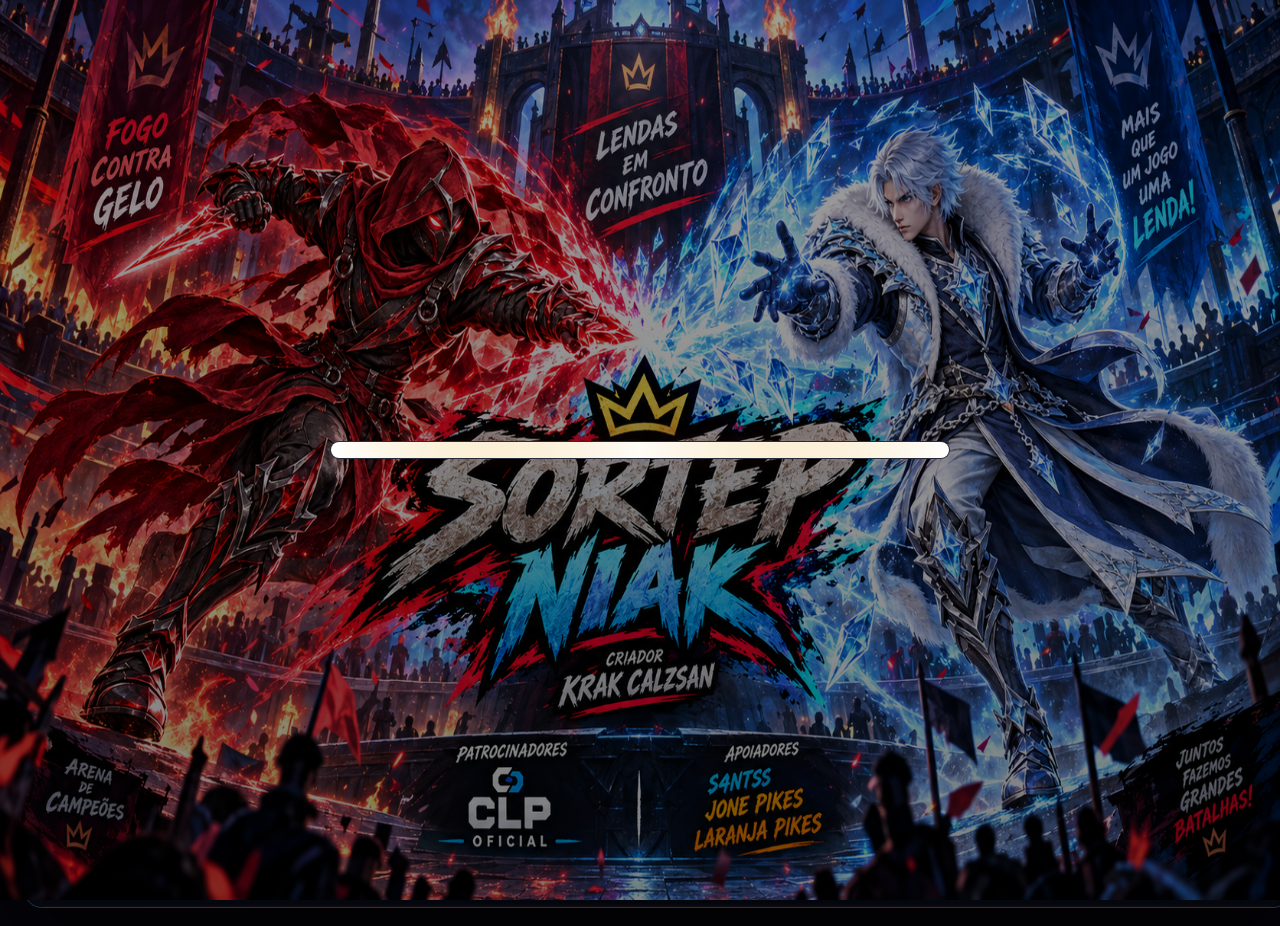
==== commit 7e60836b: "Add files via upload" ====
--- a/index.html
+++ b/index.html
@@ -3,7 +3,13 @@
 <head>
 <script id="v16-safe-boot">
 (()=>{
+  const bootStarted=performance.now(),minimumLoadingMs=10000;
+  let releaseTimer=0,released=false;
   const release=()=>{
+    if(released)return;
+    const remaining=minimumLoadingMs-(performance.now()-bootStarted);
+    if(remaining>0){if(!releaseTimer)releaseTimer=setTimeout(()=>{releaseTimer=0;release()},remaining);return}
+    released=true;
     try{const loader=document.getElementById('game-loading');if(loader){loader.classList.add('hide');setTimeout(()=>loader.remove(),260)}}catch(_){}
     try{const a=document.getElementById('app');if(a&&!a.children.length&&typeof window.renderMenu==='function')window.renderMenu()}catch(_){}
   };
@@ -261,6 +267,7 @@
 .story-progress{display:flex;justify-content:space-between;max-width:900px;margin:15px auto;padding:12px 16px;border:1px solid rgba(255,255,255,.1);border-radius:12px;background:rgba(0,0,0,.18);color:#f0c566}
 .story-map{display:grid;grid-template-columns:repeat(auto-fit,minmax(105px,1fr));gap:9px;max-width:900px;margin:18px auto}.story-node{min-height:72px;padding:9px;border-radius:12px;border:1px solid rgba(255,255,255,.08);background:rgba(255,255,255,.035);display:flex;flex-direction:column;align-items:center;justify-content:center;gap:4px;color:#8790aa;font:700 10px Oxanium}.story-node strong{font-size:15px;color:#fff}.story-node.done{border-color:rgba(53,224,138,.4);color:#35e08a}.story-node.active{border-color:rgba(240,197,102,.75);box-shadow:0 0 20px rgba(240,197,102,.12);color:#f0c566}.story-node.legend{border-color:rgba(244,63,94,.35);color:#f43f5e}.story-player{max-width:420px;margin:16px auto;padding:12px;border-radius:12px;background:rgba(255,255,255,.04);display:flex;justify-content:space-between}.story-player span{color:#8f96b5;font-size:11px}.story-player b{color:#fff}.story-tip{display:block;max-width:700px;margin:12px auto;color:#777f99}.story-actions{display:flex;gap:10px;justify-content:center;flex-wrap:wrap}
 .news-dot{display:inline-block;margin-left:7px;padding:3px 7px;border-radius:999px;background:#e63946;color:#fff;font-size:10px;font-weight:900;letter-spacing:.5px;vertical-align:middle;animation:newsPulse 1.8s ease-in-out infinite}.news-screen{max-width:900px}.news-list{display:grid;gap:14px;max-width:760px;margin:20px auto 24px}.news-card{position:relative;padding:20px 22px;border:1px solid rgba(255,255,255,.09);border-radius:18px;background:linear-gradient(135deg,rgba(255,255,255,.055),rgba(255,255,255,.018));box-shadow:0 10px 30px rgba(0,0,0,.18);text-align:left;overflow:hidden}.news-card.featured{border-color:rgba(230,57,70,.45);background:linear-gradient(135deg,rgba(230,57,70,.13),rgba(255,255,255,.025))}.news-card h3{margin:8px 0 7px;font-size:21px}.news-card p{margin:0;color:#b8bfd7;line-height:1.55}.news-card small{display:block;margin-top:13px;color:#777f99;font-weight:800;letter-spacing:.7px}.news-badge{display:inline-block;padding:5px 9px;border-radius:8px;background:rgba(255,255,255,.07);font-size:10px;font-weight:900;letter-spacing:.8px;color:#f0c566}@keyframes newsPulse{50%{transform:scale(1.06);filter:brightness(1.2)}}
+.charl-news{display:grid;grid-template-columns:minmax(0,1fr) 138px;gap:14px;align-items:center;border-color:rgba(86,223,255,.5)!important;background:linear-gradient(125deg,rgba(42,145,170,.2),rgba(8,21,37,.96))!important}.charl-news img{width:138px;height:164px;object-fit:contain;filter:drop-shadow(0 0 16px rgba(86,223,255,.45))}.charl-news .btn{margin-top:14px}@media(max-width:520px){.charl-news{grid-template-columns:1fr 92px}.charl-news img{width:92px;height:125px}}
 /* PATCH 5.0 — HUD mais limpo: sem barra/sistema de Fúria e HP bem visível */
 .feature-bars, .rage-bar, .rage-wrap, .rage-meter, .fury-bar, .fury-wrap, .combo-meter { display:none !important; }
 .hp-text, .fighter-hp, .hp-number, .hud-hp, .health-text { text-shadow: 0 2px 0 #000, 2px 0 0 #000, -2px 0 0 #000, 0 -2px 0 #000; font-size: 24px !important; font-weight: 1000 !important; color:#fff !important; }
@@ -733,7 +740,7 @@
 .loading-title{display:none;margin-top:8px;font:900 clamp(38px,8vw,62px)/.9 'Segoe UI',sans-serif;letter-spacing:8px;background:linear-gradient(90deg,#fff,#e63946,#f0c566,#fff);background-size:250% auto;-webkit-background-clip:text;background-clip:text;color:transparent;animation:loadShine 2.2s linear infinite}
 .loading-sub{display:none;margin-top:12px;color:#8992ae;font:700 11px Oxanium,sans-serif;letter-spacing:4px;text-transform:uppercase}
 .loading-bar{height:18px;width:min(620px,82vw);margin:0 auto;border-radius:99px;border-radius:99px;background:#151a2b;border:1px solid rgba(255,255,255,.08);overflow:hidden;box-shadow:0 0 25px rgba(230,57,70,.08)}
-.loading-fill{height:100%;width:0;background:linear-gradient(90deg,#fff,#f0c566,#fff);box-shadow:0 0 12px rgba(255,255,255,.95),0 0 30px rgba(240,197,102,.9);animation:loadFill 2.2s ease-out forwards;position:relative;}
+.loading-fill{height:100%;width:0;background:linear-gradient(90deg,#fff,#f0c566,#fff);box-shadow:0 0 12px rgba(255,255,255,.95),0 0 30px rgba(240,197,102,.9);animation:loadFill 10s linear forwards;position:relative;}
 .loading-fill::after{content:"";position:absolute;inset:0;background:linear-gradient(90deg,transparent,rgba(255,255,255,.95),transparent);animation:loadSweep 1.1s linear infinite;}
 .loading-status{display:none;font:700 10px Oxanium,sans-serif;letter-spacing:2px;color:#69738f;text-transform:uppercase}
 @keyframes loadSweep{from{transform:translateX(-100%)}to{transform:translateX(100%)}}
@@ -852,8 +859,9 @@
 <div id="app"></div>
 <script>
 const ROSTER = [
+  { id: 'charl', name: 'Charl', color: '#56dfff', hp: 1980, dmg: 34, speed: 86, price: 2200, weapon: 'charlHardware', special: 'charlitoTransform', portrait: 'ai-assets/characters/charl.png' },
   { id: 'laranja', name: 'Laranja', color: '#ff5b22', hp: 1880, dmg: 33, speed: 165, price: 0, weapon: 'speedCombo', special: 'speedTornado', secret: true, codeOnly: true, portrait: 'ai-assets/characters/laranja.png' },
-  { id: 'jone', name: 'Jone Pikes', color: '#c8b79e', hp: 1940, dmg: 34, speed: 88, price: 0, weapon: 'jonePoison', special: 'joneSmoke', secret: true, codeOnly: true, portrait: 'ai-assets/characters/jone.png' },
+  { id: 'jone', name: 'Jone Pikes', color: '#c8b79e', hp: 2190, dmg: 34, speed: 88, price: 0, weapon: 'jonePoison', special: 'joneSmoke', secret: true, codeOnly: true, portrait: 'ai-assets/characters/jone.png' },
   { id: 'ktrak', name: 'Ktrak Calzsan', color: '#e65b2a', hp: 2100, dmg: 36, speed: 86, price: 0, weapon: 'ktrakElements', special: 'ktrakAvatar', secret: true, codeOnly: true, portrait: 'ai-assets/characters/ktrak.png' },
   { id: 'ztaaa', name: 'ZTAAA', color: '#ff3030', hp: 7350, dmg: 85, speed: 105, price: 0, weapon: 'knife', special: 'rain', secret: true },
   { id: 'knunka', name: 'Knunka', color: '#3b82f6', hp: 1950, dmg: 34, speed: 88, price: 1800, weapon: 'knunkaDashRay', special: 'knunkaBlackFire' },
@@ -885,8 +893,9 @@
 ];
 
 const ABILITIES = {
+  charl: { flag:'AND', role:'Androide de Combate', tag:'TRANSFORMAÇÃO', desc:'J dispara parafusos e placas metálicas. L transforma Charl no robô gigante Charlito por 6 segundos; durante a transformação, J lança foguetes.' },
   laranja:{ flag:'PRIME', role:'Velocista Supersônico', tag:'PRIME · VELOCIDADE ×3', desc:'Movimento 3× mais rápido. J conecta 4 socos rápidos. L ativa uma Cadeia Relâmpago Suprema com múltiplos impactos e finalização explosiva.' },
-  jone:   { flag:'PRIME', role:'Tático do Veneno', tag:'PRIME', desc:'J alterna veneno corrosivo, ácido e toxina profunda. Cada acerto cria Marcas Tóxicas; L lança a Praga Tóxica Suprema, uma bomba que cria uma grande área venenosa sem travar os movimentos do rival.' },
+  jone:   { flag:'PRIME', role:'Ceifador da Hera', tag:'PRIME', desc:'H alterna o poder de J entre Corte da Morte, uma foice de curto alcance, e Beijo da Hera, veneno de longa distância. L cria uma área letal que fere rivais e cura Jone enquanto ele permanece sobre ela.' },
   ktrak:  { flag:'PRIME', role:'Mestre dos Elementos', tag:'PRIME', desc:'Água nasce do chão em ondas, Terra rompe e racha o piso, Raio carrega no corpo antes do disparo, Lava abre fendas e Cura ergue água sobre Ktrak. L ativa o MODO AVATAR com transição elemental e versões supremas.' },
   frogh:  { flag:'MUTA',role:'Sapo Mimético', tag:'SECRETO', desc:'Copia o ataque e o super do inimigo juntos. Com L, vira outro campeão por 5s, cura toda a vida e depois retorna ao normal.' },
   jimmy:  { flag:'THN',role:'Senhor dos Raios', tag:'LENDÁRIO', desc:'Lança um raio para o alto que cai exatamente sobre o inimigo. No super, Jimmy voa por 5 segundos enquanto convoca raios continuamente.' },
@@ -919,6 +928,13 @@
 
 function abilityOf(c) { return ABILITIES[c.id]; }
 
+// Os cards mostram os mesmos números usados pelo motor de combate.
+function realStats(c, human=true) {
+  if (!c) return { hp:0, dmg:0, speed:0 };
+  const hp = c.id === 'jone' ? 2190 : (c.id === 'ztaaa' ? 3600 : Math.round((c.hp || 1200) * 2.2 * (1 + Math.max(0, (c.dmg || 30) - 28) * 0.012)));
+  return { hp, dmg: Math.round(c.dmg * 1.5) * (human ? 1 : 1.06), speed: 150 + c.speed };
+}
+
 /* ---------------- SOUND MANAGER (50 SFX) ---------------- */
 const CHAR_SFX = {
   flame:'flame', rojo:'rojo', thuvaa:'thuvaa', trefoh:'trefoh', xillen:'xillen', jimmy:'xillen',
@@ -941,12 +957,12 @@
 }
 
 function defaultPlayer() {
-  return { coins: 0, psy: 0, vandais: 0, roster: ['rojo'], storyShopAvailable: [], ztaaaUnlocked: false, froghUnlocked: false, kloppUnlocked: false, ktrakUnlocked: false,
+  return { coins: 0, psy: 0, vandais: 0, roster: ['rojo'], charlPurchased: false, storyShopAvailable: [], ztaaaUnlocked: false, froghUnlocked: false, kloppUnlocked: false, ktrakUnlocked: false,
     storyProgress: 0, storyComplete: false };
 }
 
 /* MODO HISTÓRIA — 15 campeões de elite bloqueados. Os 3 últimos são as LENDAS. */
-const SHOP_FIGHTERS = ['flame','perry','verry','jimmy'];
+const SHOP_FIGHTERS = ['charl','flame','perry','verry','jimmy'];
 const STORY_FIGHTERS = ['nine85','knunka','uiye','rtess','atizz','grizz','ouip','jetde','xillen','lkugh','grogh','dart','yoi','klo','hock','vlad','klopp','ztaaa','frogh'];
 const STORY_LEGENDS = ['ztaaa','frogh'];
 const STORY_SEQUENCE = [...STORY_FIGHTERS];
@@ -1045,6 +1061,10 @@
       s.psy = Math.max(0, Math.floor(Number(s.psy) || 0));
       s.vandais = Math.max(0, Math.floor(Number(s.vandais) || 0));
       s.roster = Array.from(new Set(Array.isArray(s.roster) ? s.roster : ['rojo']));
+      // V48 entregava Charl gratuitamente; na V49 ele só permanece no elenco após compra.
+      s.charlPurchased = s.charlPurchased === true;
+      if (!s.charlPurchased) s.roster = s.roster.filter(id => id !== 'charl');
+      else if (!s.roster.includes('charl')) s.roster.push('charl');
       s.storyShopAvailable = Array.from(new Set(Array.isArray(s.storyShopAvailable) ? s.storyShopAvailable.filter(id => STORY_FIGHTERS.includes(id)) : []));
       if (!s.roster.includes('rojo')) s.roster.unshift('rojo');
       s.redeemedCodes = Array.from(new Set(Array.isArray(s.redeemedCodes) ? s.redeemedCodes : []))
@@ -1161,10 +1181,12 @@
       <h2 class="select-title mk-title">CENTRAL DE <span class="mk-accent">NOTÍCIAS</span></h2>
       <p class="select-subtitle">Fique por dentro das novidades da Arena.</p>
       <div class="news-list">
-        <article class="news-card featured hock-news">
-          <div class="news-badge">🔨 LANÇAMENTO EM BREVE</div>
-          <h3>HOCK — O QUEBRA-LUAS</h3>
-          <p>Hock está chegando à Arena. Seu martelo fica sempre em suas mãos, enquanto seu super sobe até a lua, quebra o astro e derruba seus pedaços sobre o inimigo.</p>
+        <article class="news-card featured charl-news">
+          <div><div class="news-badge">🤖 NOVO CAMPEÃO</div>
+          <h3>CHARL E CHARLITO CHEGARAM</h3>
+          <p>Charl lança parafusos e placas com J. Seu super o transforma em Charlito por 6 segundos: um robô gigante que dispara foguetes. Disponível na Loja de Campeões por <b>2.200 GOLD</b>.</p>
+          <button id="news-charl-shop" class="btn">VER CHARL NA LOJA</button></div>
+          <img src="ai-assets/characters/charl.png" alt="Charl, novo campeão androide">
         </article>
         <article class="news-card">
           <div class="news-badge">🌩️ ARENAS</div>
@@ -1180,6 +1202,7 @@
       <button id="btn-news-back" class="btn">← Voltar ao Lobby</button>
     </div>`;
   document.getElementById('btn-news-back').onclick = () => { SFX.play('menu_back'); renderMenu(); };
+  document.getElementById('news-charl-shop').onclick = () => { SFX.play('menu_select'); renderShopChampions(); };
 }
 
 function renderCredits() {
@@ -1242,7 +1265,7 @@
       input.value='';SFX.play('menu_confirm');return;
     }
     if(code==='00011'){
-      CHARACTERS.forEach(c=>{if(c.ravamOnly||c.codeOnly)return;if(!state.roster.includes(c.id))state.roster.push(c.id);});
+      CHARACTERS.forEach(c=>{if(c.ravamOnly||c.codeOnly||c.id==='charl')return;if(!state.roster.includes(c.id))state.roster.push(c.id);});
       state.ztaaaUnlocked=true;state.froghUnlocked=true;state.kloppUnlocked=true;
       status.textContent='🔓 TODOS OS CAMPEÕES FORAM LIBERADOS!';status.style.color='#7dd3fc';
     }else if(secretSig===3587581260){
@@ -1616,7 +1639,7 @@
       <div class="emblem"><span style="font-size:58px">🥊</span></div>
       <h2 class="select-title mk-title">CAMPEÕES</h2>
       <div class="pick-status"><span class="pick-pill">💰 ${state.coins.toLocaleString('pt-BR')} GOLD</span></div>
-      <p class="select-subtitle">Quatro campeões estão disponíveis desde o início. Cada inimigo derrotado na história aparece aqui para compra.</p>
+      <p class="select-subtitle">Charl e quatro campeões estão disponíveis para compra desde o início. Cada inimigo derrotado na história também aparece aqui.</p>
       <div class="roster mk-roster shop-roster">${CHARACTERS.filter(c => SHOP_FIGHTERS.includes(c.id) || state.storyShopAvailable.includes(c.id)).map(shopCard).join('')}</div>
       <button id="btn-back-shop" class="btn">Voltar à loja</button>
     </div>`;
@@ -1729,7 +1752,7 @@
   // Sorteio real: Gold, campeão, PSY e Vandais. O setor em que a roda para é o prêmio entregue.
   const roll = Math.random() * 100;
   let reward = 0, psyReward = 0, vandaisReward = 0, text = '', targetIndex = 0;
-  const locked = CHARACTERS.filter(c => !c.secret && !STORY_UNLOCKABLE_15.includes(c.id) && !STORY_LEGENDS.includes(c.id) && !state.roster.includes(c.id));
+  const locked = CHARACTERS.filter(c => c.id !== 'charl' && !c.secret && !STORY_UNLOCKABLE_15.includes(c.id) && !STORY_LEGENDS.includes(c.id) && !state.roster.includes(c.id));
 
   if (roll < 2) {
     reward = 10000; text = '💎 JACKPOT! VOCÊ GANHOU 10.000 GOLD!'; targetIndex = 3;
@@ -1798,9 +1821,9 @@
         <div class="mk-role"><span class="flag">${a.flag}</span><span class="rname">${a.role}</span></div>
         <div class="mk-desc">${a.desc}</div>
         <div class="mk-stats2">
-          <div class="mk-stat pw"><b>${c.dmg}</b><span>DANO</span></div>
-          <div class="mk-stat ag"><b>${c.speed}</b><span>AGIL</span></div>
-          <div class="mk-stat vt"><b>${c.hp}</b><span>VIDA</span></div>
+          <div class="mk-stat pw"><b>${realStats(c).dmg}</b><span>DANO REAL</span></div>
+          <div class="mk-stat ag"><b>${realStats(c).speed}</b><span>AGIL REAL</span></div>
+          <div class="mk-stat vt"><b>${realStats(c).hp}</b><span>VIDA REAL</span></div>
         </div>
         ${owned
           ? `<button class="btn pick owned-shop" disabled><span class="pick-label">✔ DESBLOQUEADO</span></button>`
@@ -1825,6 +1848,7 @@
   state.coins -= price;
   if (!Array.isArray(state.roster)) state.roster = [];
   if (!state.roster.includes(c.id)) state.roster.push(c.id);
+  if (c.id === 'charl') state.charlPurchased = true;
 
   // Salva imediatamente moedas e personagem comprado.
   persist();
@@ -1930,9 +1954,9 @@
               <div class="mk-role"><span class="flag">${a.flag}</span><span class="rname">${a.role}</span></div>
               <div class="mk-desc">${a.desc}</div>
               <div class="mk-stats2">
-                <div class="mk-stat pw"><b>${c.dmg}</b><span>DANO</span></div>
-                <div class="mk-stat ag"><b>${c.speed}</b><span>AGIL</span></div>
-                <div class="mk-stat vt"><b>${c.hp}</b><span>VIDA</span></div>
+                <div class="mk-stat pw"><b>${realStats(c).dmg}</b><span>DANO REAL</span></div>
+                <div class="mk-stat ag"><b>${realStats(c).speed}</b><span>AGIL REAL</span></div>
+                <div class="mk-stat vt"><b>${realStats(c).hp}</b><span>VIDA REAL</span></div>
               </div>
               ${owned
                 ? `<button class="btn pick" data-id="${c.id}"><span class="pick-label">Escolher</span></button>`
@@ -1958,8 +1982,8 @@
 }
 
 const MOVES = {
-  laranja:[['J','COMBO VELOZ · 4 socos alternando os punhos'],['I','Soco rápido'],['O','Chute supersônico'],['L','CADEIA RELÂMPAGO SUPREMA · múltiplos impactos + explosão final']],
-  jone:   [['J','Venenos rotativos · Corrosivo / Ácido / Toxina Profunda + Marca Tóxica'],['L','PRAGA TÓXICA SUPREMA · bomba + grande área de veneno sem travar o rival']],
+  laranja:[['J','RAJADA VELOZ · 4 socos alternando os punhos'],['I','Soco rápido'],['O','Chute supersônico'],['L','CADEIA RELÂMPAGO SUPREMA · múltiplos impactos + explosão final']],
+  jone:   [['H','Alterna CORTE DA MORTE / BEIJO DA HERA'],['J','Corte de foice perto ou disparo de veneno longe'],['L','JARDIM MORTAL · causa dano e cura Jone dentro da área']],
   ktrak:  [['J','Dobra do elemento atual · Água/Terra/Fogo/Ar/Raio/Lava/Cura'],['H','Alternar elemento'],['L','MODO AVATAR · transição elemental · dano ×2 · J supremo']],
   frogh:  [['J','Copia ATAQUE + SUPER do inimigo de uma vez'],['L','Vira outro campeão aleatório por 5s + cura total']],
   jimmy:  [['J','Raio: sobe ao céu e cai sobre o jogador'],['L','Voo do Trovão: voa por 5s enquanto chama raios']],
@@ -2093,7 +2117,7 @@
 const HAZARD_BY_STAGE = {
   vulcao:{name:'LAVA',icon:'🌋',color:'#ff5a1f'}, geleira:{name:'GELO',icon:'❄️',color:'#67e8f9'}, cidade:{name:'NEON',icon:'⚡',color:'#c084fc'},
   floresta:{name:'ESPINHOS',icon:'🌲',color:'#4ade80'}, deserto:{name:'TEMPESTADE',icon:'🌪️',color:'#facc15'}, espaco:{name:'METEOROS',icon:'☄️',color:'#818cf8'},
-  castelo:{name:'CHAMAS',icon:'🔥',color:'#f472b6'}, dojo:{name:'DRAGÃO',icon:'🐉',color:'#fb923c'}, ruinas:{name:'COLAPSO',icon:'🗿',color:'#a3e635'}, templo:{name:'LANTERNAS',icon:'🏯',color:'#ff4d6d'}
+  castelo:{name:'CHAMAS',icon:'🔥',color:'#f472b6'}, dojo:{name:'DRAGÃO',icon:'🐉',color:'#fb923c'}, templo:{name:'LANTERNAS',icon:'🏯',color:'#ff4d6d'}
 };
 function featureStats(){
   try{return JSON.parse(localStorage.getItem('lutador_arena_stats')||'{}')}catch(e){return {}}
@@ -2101,14 +2125,14 @@
 function saveFeatureStats(st){try{localStorage.setItem('lutador_arena_stats',JSON.stringify(st))}catch(e){}}
 function recordFeatureMatch(winner, f){
   const st=featureStats();
-  st.matches=(st.matches||0)+1; st.kos=(st.kos||0)+1; st.bestCombo=Math.max(st.bestCombo||0, f.bestCombo||0);
+  st.matches=(st.matches||0)+1; st.kos=(st.kos||0)+1;
   const id=winner===f.p1?'P1':'CPU/P2'; st.wins=(st.wins||0)+(winner===f.p1?1:0); st.losses=(st.losses||0)+(winner===f.p1?0:1);
   st.streak=winner===f.p1?(st.streak||0)+1:0; st.bestStreak=Math.max(st.bestStreak||0,st.streak||0);
   st.lastWinner=id; saveFeatureStats(st);
 }
 function renderRanking(){
   screen='ranking'; drawCanvas(); const st=featureStats();
-  app.innerHTML=`<div class="card mk-card mk-arena" style="max-width:760px;margin:auto;padding:28px;text-align:center"><h2 class="select-title mk-title">🏆 <span class="mk-accent">RANKING</span></h2><p class="select-subtitle">Suas estatísticas desta instalação do jogo.</p><div style="display:grid;grid-template-columns:repeat(3,1fr);gap:12px;margin:22px 0"><div class="mk-card" style="padding:18px"><b>VITÓRIAS</b><div style="font-size:34px">${st.wins||0}</div></div><div class="mk-card" style="padding:18px"><b>MELHOR COMBO</b><div style="font-size:34px">${st.bestCombo||0}x</div></div><div class="mk-card" style="padding:18px"><b>SEQUÊNCIA</b><div style="font-size:34px">${st.bestStreak||0}</div></div></div><p>Partidas: <b>${st.matches||0}</b> · Vitórias: <b>${st.wins||0}</b> · Derrotas: <b>${st.losses||0}</b></p><button id="rank-reset" class="btn">Zerar estatísticas</button> <button id="rank-back" class="btn">← Voltar</button></div>`;
+  app.innerHTML=`<div class="card mk-card mk-arena" style="max-width:760px;margin:auto;padding:28px;text-align:center"><h2 class="select-title mk-title">🏆 <span class="mk-accent">RANKING</span></h2><p class="select-subtitle">Suas estatísticas desta instalação do jogo.</p><div style="display:grid;grid-template-columns:repeat(3,1fr);gap:12px;margin:22px 0"><div class="mk-card" style="padding:18px"><b>VITÓRIAS</b><div style="font-size:34px">${st.wins||0}</div></div><div class="mk-card" style="padding:18px"><b>PARTIDAS</b><div style="font-size:34px">${st.matches||0}</div></div><div class="mk-card" style="padding:18px"><b>SEQUÊNCIA</b><div style="font-size:34px">${st.bestStreak||0}</div></div></div><p>Partidas: <b>${st.matches||0}</b> · Vitórias: <b>${st.wins||0}</b> · Derrotas: <b>${st.losses||0}</b></p><button id="rank-reset" class="btn">Zerar estatísticas</button> <button id="rank-back" class="btn">← Voltar</button></div>`;
   document.getElementById('rank-reset').onclick=()=>{if(confirm('Zerar o ranking?')){saveFeatureStats({});renderRanking()}};
   document.getElementById('rank-back').onclick=()=>renderMenu();
 }
@@ -2185,8 +2209,7 @@
   {id:'deserto',name:'Deserto Dourado',icon:'🏜️',desc:'Areia, ruínas e um sol brutal.',top:'#35220d',bottom:'#7a4a18',floor:'#a66a25',accent:'#facc15'},
   {id:'espaco',name:'Arena Cósmica',icon:'🌌',desc:'Batalha no vazio entre estrelas.',top:'#050615',bottom:'#15104a',floor:'#29215e',accent:'#818cf8'},
   {id:'castelo',name:'Castelo Sombrio',icon:'🏰',desc:'Pedra antiga, tochas e trevas.',top:'#111117',bottom:'#29232f',floor:'#49404f',accent:'#f472b6'},
-  {id:'dojo',name:'Dojo do Dragão',icon:'🐉',desc:'Arena clássica de treino dos mestres.',top:'#20130d',bottom:'#513019',floor:'#744523',accent:'#fb923c'},
-  {id:'ruinas',name:'Ruínas Perdidas',icon:'🗿',desc:'Templo quebrado em uma arena esquecida.',top:'#171719',bottom:'#3b3a32',floor:'#5b5948',accent:'#a3e635'}
+  {id:'dojo',name:'Dojo do Dragão',icon:'🐉',desc:'Arena clássica de treino dos mestres.',top:'#20130d',bottom:'#513019',floor:'#744523',accent:'#fb923c'}
 ];
 
 function renderStageSelect(playerId, mode='cpu', player2Id=null){
@@ -2318,7 +2341,7 @@
   const playerWon = bestOfThree.p1Wins >= 2;
   recordFeatureMatch(playerWon ? fight.p1 : fight.p2, fight);
   if(storyBattle?.playerId && fight.mode==='story'){
-    if(!playerWon){ storyBattle=null; setTimeout(()=>{alert('💀 A história foi interrompida. Tente novamente.');renderStorySelect();},700); return; }
+    if(!playerWon){ const lostChapter=storyBattle;storyBattle=null;setTimeout(()=>{if(window.NiakStoryV37?.onLoss)window.NiakStoryV37.onLoss(lostChapter);else{alert('💀 A história foi interrompida. Tente novamente.');renderStorySelect()}},700);return; }
     advanceStoryAfterWin(); return;
   }
   if(tournament?.active && fight.mode==='tournament'){
@@ -2426,13 +2449,11 @@
 function applyChaosPenalty(p,id){p.chaosPenalty=id;if(id==='half-hp'){p.hp*=.5;p.maxHp*=.5}if(id==='double-hp'){p.hp*=2;p.maxHp*=2}if(id==='crazy-speed')p.speed*=1.75;if(id==='low-damage')p.dmg*=.5;if(id==='double-damage')p.dmg*=2;if(id==='no-jump')p.jumpDisabled=true;if(id==='no-super')p.superDisabled=true;if(id==='swap')p.controlsSwapped=true}
 
 function makeFighter(c, x, human, playerSlot = 'p1') {
-  const rawHp = c.id === 'ztaaa' ? 3600 : (c.hp || 1200);
-  const forceFactor = 1 + Math.max(0, (c.dmg || 30) - 28) * 0.012;
-  const strengthHp = Math.round(rawHp * 2.2 * forceFactor);
+  const stats = realStats(c, human);
   return {
     id: c.id, name: c.name, color: c.color, weapon: c.weapon || 'knife', special: c.special || 'rain',
     x, y: 0, vy: 0, onGround: true, facing: x < W / 2 ? 1 : -1, manualFacing: x < W / 2 ? 1 : -1,
-    hp: strengthHp, maxHp: strengthHp, speed: 150 + c.speed, dmg: Math.round(c.dmg * 1.5) * (human ? 1 : 1.06),
+    hp: stats.hp, maxHp: stats.hp, speed: stats.speed, dmg: stats.dmg,
     human, playerSlot, state: 'idle', stateT: 0, throwCd: 0, specialCd: 0,
     extraCd: 0, extra2Cd: 0, defend: false, guardHits: 0, guardBroken: false, poisonT: 0, poisonFlash: 0,
     jumpLock: false, jumpT: 0, freezeT: 0, attackDisabledT: 0, mudSlowT: 0, mudJumpDisabledT: 0, ytiriCopyId: null, ytiriCopyT: 0,
@@ -4766,7 +4787,7 @@
   const attacker = src && src.owner && src.owner !== victim ? src.owner : (src && src.id && src !== victim ? src : null);
   if(fight?.mutations?.some(m=>m.id==='glass')) d *= 1.18;
   const isCombatHit = !!attacker && attacker !== victim && type !== 'hazard' && d > 0;
-  if(isCombatHit){ attacker.superHitsDealt=(attacker.superHitsDealt||0)+1; updateSuperMeter(attacker); attacker.combo=(attacker.comboT>0?(attacker.combo||0):0)+1; attacker.comboT=1.15; fight.bestCombo=Math.max(fight.bestCombo||0,attacker.combo); }
+  if(isCombatHit){ attacker.superHitsDealt=(attacker.superHitsDealt||0)+1; updateSuperMeter(attacker); }
   if(victim && isCombatHit){ victim.superHitsTaken=(victim.superHitsTaken||0)+1; updateSuperMeter(victim); }
   const bossHit = victim.boss && dmg > 0 && src && src.owner !== victim;
   if (bossHit) {
@@ -5117,12 +5138,12 @@
 }
 
 /* ================= MODO MISTURA DE CAMPEÕES ================= */
-const MIX_POOL = CHARACTERS.filter(c => c.id==='ztaaa' ? (!!state.ztaaaUnlocked && state.roster.includes('ztaaa')) : !c.codeOnly);
+function mixPool(){ return CHARACTERS.filter(c => c.id==='ztaaa' ? (!!state.ztaaaUnlocked && state.roster.includes('ztaaa')) : c.id==='charl' ? !!state.charlPurchased : !c.codeOnly); }
 function initMixedFighter(p){
   // Cada lutador recebe UM ataque e UM super fixos para toda a melhor de 3.
   // Eles são sorteados apenas uma vez no início da partida.
-  const pool=MIX_POOL.filter(c=>c.id!==p.id);
-  const attackSrc=pool[Math.floor(Math.random()*pool.length)] || MIX_POOL[0];
+  const available=mixPool(),pool=available.filter(c=>c.id!==p.id);
+  const attackSrc=pool[Math.floor(Math.random()*pool.length)] || available[0];
   const superPool=pool.filter(c=>c.id!==attackSrc.id);
   const superSrc=superPool[Math.floor(Math.random()*superPool.length)] || attackSrc;
   p.mixAttackId=attackSrc.id;
@@ -5134,7 +5155,8 @@
 }
 function pickMixedSource(p,kind){
   const id=kind==='attack'?p.mixAttackId:p.mixSuperId;
-  return MIX_POOL.find(c=>c.id===id) || MIX_POOL.find(c=>c.id!==p.id) || MIX_POOL[0];
+  const available=mixPool();
+  return available.find(c=>c.id===id) || available.find(c=>c.id!==p.id) || available[0];
 }
 function mixToast(text){
   const el=document.getElementById('mix-toast'); if(!el)return;
@@ -6341,10 +6363,8 @@
 renderMenu();
 (function bootLoading(){
   const loader=document.getElementById('game-loading');
-  // Carregamento curto: apresenta a capa sem parecer que o jogo travou.
-  const finish=()=>{loader?.classList.add('hide');setTimeout(()=>loader?.remove(),420);};
-  // Imagens locais já são carregadas pelo navegador; 2,2s é apenas a apresentação visual.
-  setTimeout(finish,2200);
+  // O bootstrap no início do documento mantém a apresentação por 10 segundos.
+  loader?.setAttribute('aria-label','Carregando jogo por 10 segundos');
 })();
 
 function drawCharacterSkin(ctx,p,x,y){
@@ -6588,7 +6608,7 @@
  A sala é casual e o HOST é autoritativo para a simulação.
 */
 (()=>{
-  const ONLINE_VERSION='16.1.0';
+  const ONLINE_VERSION='16.2.0';
   const PEER_OPTIONS={debug:0,config:{iceServers:[{urls:'stun:stun.l.google.com:19302'},{urls:'stun:stun1.l.google.com:19302'},{urls:'stun:stun.cloudflare.com:3478'}]}};
   const lan={
     peer:null,conn:null,role:null,connected:false,lastState:0,
@@ -6655,6 +6675,7 @@
 
   function closeLan(){
     const keepRavam=!!lan.ravamOnly;
+    const keepNucleo=lan.matchType==='nucleo';
     try{lan.conn&&lan.conn.close();}catch(e){}
     try{lan.peer&&lan.peer.destroy();}catch(e){}
     lan.peer=null;
@@ -6666,7 +6687,7 @@
     lan.roomId=null;
     lan.visualFight=null;
     lan.ravamOnly=keepRavam;
-    lan.matchType=keepRavam?'ravam':'casual'; lan.remoteProfile=null;
+    lan.matchType=keepRavam?'ravam':keepNucleo?'nucleo':'casual'; lan.remoteProfile=null;
   }
 
   function roomId(){
@@ -6700,7 +6721,7 @@
     conn.on('open',()=>{
       lan.connected=true;
       status('✓ P2 conectado! Conexão online estabelecida.',true);
-      if(lan.role==='guest') send({type:'hello',version:ONLINE_VERSION,name:playerName(),ravamOnly:!!lan.ravamOnly});
+      if(lan.role==='guest') send({type:'hello',version:ONLINE_VERSION,name:playerName(),ravamOnly:!!lan.ravamOnly,matchType:lan.matchType});
       updateNetBadge();
       renderLanCharacterSelect();
     });
@@ -6712,12 +6733,13 @@
         lan.remoteVersion=String(msg.version||'');lan.remoteName=String(msg.name||'JOGADOR');
         if(lan.remoteVersion!==ONLINE_VERSION){send({type:'version-error',expected:ONLINE_VERSION});status('✕ Versões diferentes. Os dois precisam usar a mesma versão.');return;}
         if(!!msg.ravamOnly!==!!lan.ravamOnly){send({type:'mode-error',ravamOnly:!!lan.ravamOnly});status('✕ A sala foi aberta em outro modo. Entre pelo mesmo menu do HOST.');return;}
-        send({type:'hello-ack',version:ONLINE_VERSION,name:playerName(),ravamOnly:!!lan.ravamOnly});
+        if(String(msg.matchType||'casual')!==lan.matchType){send({type:'mode-error'});status('✕ A sala pertence a outro modo P2P.');return;}
+        send({type:'hello-ack',version:ONLINE_VERSION,name:playerName(),ravamOnly:!!lan.ravamOnly,matchType:lan.matchType});
         send({type:'lan-p1',id:lan.p1||null});
         if(lan.p2) send({type:'lan-p2',id:lan.p2});
         return;
       }
-      if(msg.type==='hello-ack'){lan.remoteVersion=String(msg.version||'');lan.remoteName=String(msg.name||'JOGADOR');if(!!msg.ravamOnly!==!!lan.ravamOnly){status('✕ O HOST está em outro modo.');return;}updateNetBadge();return;}
+      if(msg.type==='hello-ack'){lan.remoteVersion=String(msg.version||'');lan.remoteName=String(msg.name||'JOGADOR');if(!!msg.ravamOnly!==!!lan.ravamOnly||String(msg.matchType||'casual')!==lan.matchType){status('✕ O HOST está em outro modo.');try{lan.conn?.close()}catch(_){}return;}updateNetBadge();return;}
       if(msg.type==='version-error'){status('✕ Versão incompatível. Use V'+String(msg.expected||ONLINE_VERSION)+'.');try{lan.conn?.close()}catch(_){};return;}
       if(msg.type==='mode-error'){status('✕ Esta sala pertence a outro modo. Volte e abra o ONLINE pelo mesmo menu do HOST.');try{lan.conn?.close()}catch(_){};return;}
       if(msg.type==='ping'){send({type:'pong',t:msg.t});return;}
@@ -6777,6 +6799,7 @@
 
       if(msg.type==='setup' && lan.role==='guest'){
         lan.visualFight=null;
+        if(msg.matchType==='nucleo')lan.matchType='nucleo';
         startFight(msg.p1,'lan',msg.p2,msg.stage);
         return;
       }
@@ -6807,14 +6830,17 @@
 
       if(msg.type==='leave'){
         const rv=!!lan.ravamOnly;
+        const nucleo=lan.matchType==='nucleo';
         closeLan();
-        renderLanLobby(rv?'ravam':'standard');
+        renderLanLobby(rv?'ravam':nucleo?'nucleo':'standard');
       }
     });
 
     conn.on('close',()=>{
+      const interrupted=lan.matchType==='nucleo'&&screen==='fight'&&fight?.mode==='lan';
       lan.connected=false;
       lan.conn=null;
+      if(interrupted){fight=null;bestOfThree={p1Wins:0,p2Wins:0,round:1,active:false};renderLanLobby('nucleo');status('O adversário saiu. Partida encerrada sem pontuação.');return;}
       if(screen==='fight') status('⚠ O outro jogador saiu da partida.');
       else status('Conexão encerrada.');
     });
@@ -6952,9 +6978,10 @@
 
   function renderLanLobby(scope='standard'){
     const wantRavam=scope==='ravam'||scope===true;
+    const wantNucleo=scope==='nucleo';
     closeLan();
     lan.ravamOnly=wantRavam;
-    lan.matchType=wantRavam?'ravam':'casual';
+    lan.matchType=wantRavam?'ravam':wantNucleo?'nucleo':'casual';
     screen='lan-lobby';
     drawCanvas();
 
@@ -6963,10 +6990,10 @@
       <div class="card mk-card mk-arena ${rv?'ravam-online-lobby':''}" style="max-width:860px">
         <div class="emblem"><span>${rv?'✿':'🌐'}</span></div>
         <h2 class="select-title mk-title">
-          ${rv?'R.A.V.A.M <span class="mk-accent">ONLINE P2P</span>':'ONLINE <span class="mk-accent">INTERNET</span>'}
+          ${rv?'R.A.V.A.M <span class="mk-accent">ONLINE P2P</span>':wantNucleo?'DUELO DO <span class="mk-accent">NÚCLEO</span>':'ONLINE <span class="mk-accent">INTERNET</span>'}
         </h2>
         <p class="select-subtitle">
-          ${rv?'Duas pessoas pela internet. A sala usa somente Alana Sorelle, Kain e Aria Valfleur.':'Crie uma sala privada e jogue pela internet. Não precisa de LAN ou Radmin VPN.'}
+          ${rv?'Duas pessoas pela internet. A sala usa somente Alana Sorelle, Kain e Aria Valfleur.':wantNucleo?'P2P para duas pessoas: controle o núcleo móvel para marcar pontos ou vença por nocaute. Melhor de três rodadas.':'Crie uma sala privada e jogue pela internet. Não precisa de LAN ou Radmin VPN.'}
         </p>
         <div id="v16-net-badge" style="display:inline-flex;margin:0 auto 14px;padding:7px 12px;border:1px solid ${rv?'#386b4d':'#2b4968'};border-radius:999px;background:${rv?'#07170f':'#071321'};color:${rv?'#9dffb7':'#83eaff'};font:800 12px Oxanium,system-ui">PRONTO PARA CONECTAR</div>
 
@@ -6979,12 +7006,12 @@
         <div id="lan-status" style="min-height:24px;margin:12px;font-weight:800"></div>
 
         <div style="padding:14px;border-radius:14px;background:rgba(15,23,42,.7);color:#cbd5e1;font-size:13px">
-          <b>${rv?'R.A.V.A.M ONLINE P2P':'V16 ONLINE ALPHA'}:</b><br>
+          <b>${rv?'R.A.V.A.M ONLINE P2P':wantNucleo?'DUELO DO NÚCLEO · P2P':'V16 ONLINE ALPHA'}:</b><br>
           1. Os dois jogadores precisam estar conectados à internet e usar a mesma versão.<br>
           2. Jogador 1 clica em <b>Criar sala</b> e envia o código NIAK ao amigo.<br>
           3. Jogador 2 clica em <b>Entrar na sala</b> e cola o código.<br>
           4. Cada jogador usa os controles de P1 no próprio PC e escolhe ${rv?'uma Lenda R.A.V.A.M':'seu campeão'}.<br>
-          5. A partida é P2P e o HOST simula a luta. Redes muito restritas podem exigir TURN dedicado.
+          5. ${wantNucleo?'Fique sozinho na área luminosa para pontuar. O núcleo muda de posição; 100 pontos ou nocaute vencem a rodada.':'A partida é P2P e o HOST simula a luta.'} Redes muito restritas podem exigir TURN dedicado.
         </div>
 
         <button id="lan-back" class="btn" style="margin-top:14px">Voltar</button>
@@ -7047,7 +7074,7 @@
       <div class="card select mk-card mk-arena">
         <div class="emblem"><span>⚔️</span></div>
         <h2 class="select-title mk-title">
-          ${lan.ravamOnly?(hasRavamPrime?'SELECIONE <span class="mk-accent">LENDA / PRIME</span>':'SELECIONE A <span class="mk-accent">LENDA</span>'):'SELECIONE O <span class="mk-accent">CAMPEÃO</span>'}
+          ${lan.ravamOnly?(hasRavamPrime?'SELECIONE <span class="mk-accent">LENDA / PRIME</span>':'SELECIONE A <span class="mk-accent">LENDA</span>'):lan.matchType==='nucleo'?'ESCOLHA PARA O <span class="mk-accent">NÚCLEO</span>':'SELECIONE O <span class="mk-accent">CAMPEÃO</span>'}
         </h2>
 
         <div class="pick-status">
@@ -7071,9 +7098,9 @@
               </div>
               <div class="mk-body">
                 <div class="mk-stats2">
-                  <div class="mk-stat pw"><b>${c.dmg}</b><span>DANO</span></div>
-                  <div class="mk-stat ag"><b>${c.speed}</b><span>AGIL</span></div>
-                  <div class="mk-stat vt"><b>${c.hp}</b><span>VIDA</span></div>
+                  <div class="mk-stat pw"><b>${realStats(c).dmg}</b><span>DANO REAL</span></div>
+                  <div class="mk-stat ag"><b>${realStats(c).speed}</b><span>AGIL REAL</span></div>
+                  <div class="mk-stat vt"><b>${realStats(c).hp}</b><span>VIDA REAL</span></div>
                 </div>
               </div>
             </button>`).join('')}
@@ -7116,7 +7143,8 @@
       type:'setup',
       p1:lan.p1,
       p2:lan.p2,
-      stage
+      stage,
+      matchType:lan.matchType
     });
 
     startFight(lan.p1,'lan',lan.p2,stage);
@@ -7257,7 +7285,7 @@
   window.renderLanLobby=renderLanLobby;
   window.renderLanWaiting=renderLanWaiting;
   window.renderLanCharacterSelect=renderLanCharacterSelect;
-  window.LutadorOnlineV16={version:ONLINE_VERSION,open:renderLanLobby,openRavam:()=>renderLanLobby('ravam'),state:lan,getPing:()=>lan.ping,ensurePeerReady,bindConnection,close:closeLan,send,startIfReady:startLanMatchIfReady,backToSelect:returnLanToSelection,peerOptions:PEER_OPTIONS};
+  window.LutadorOnlineV16={version:ONLINE_VERSION,open:renderLanLobby,openRavam:()=>renderLanLobby('ravam'),openNucleo:()=>renderLanLobby('nucleo'),state:lan,getPing:()=>lan.ping,ensurePeerReady,bindConnection,close:closeLan,send,startIfReady:startLanMatchIfReady,backToSelect:returnLanToSelection,peerOptions:PEER_OPTIONS};
 })();
 </script>
 
@@ -7361,6 +7389,7 @@
 /* Shop */
 .shop-ultimate{max-width:1180px!important;padding:34px!important;overflow:hidden}.shop-ultimate .shop-hero{display:flex;justify-content:space-between;align-items:end;gap:18px;padding:22px;border-radius:20px;background:linear-gradient(135deg,rgba(255,50,70,.12),rgba(95,35,160,.10));border:1px solid rgba(255,255,255,.09);margin-bottom:22px}.shop-ultimate .shop-title{font:900 52px Anton;margin:0;letter-spacing:2px}.shop-ultimate .gold-pill{padding:12px 18px;border-radius:999px;background:rgba(250,204,21,.1);border:1px solid rgba(250,204,21,.35);color:#ffe477;font:800 14px Oxanium}.shop-ultimate .shop-grid{display:grid;grid-template-columns:repeat(auto-fit,minmax(235px,1fr));gap:16px;max-height:65vh;overflow:auto;padding:4px}.shop-ultimate .shop-card{position:relative;overflow:hidden;border-radius:18px;border:1px solid rgba(255,255,255,.09);background:linear-gradient(160deg,rgba(27,24,38,.98),rgba(10,10,17,.98));transition:.25s;animation:cardRise .45s both}.shop-ultimate .shop-card:hover{transform:translateY(-8px) scale(1.015);border-color:rgba(255,80,80,.5);box-shadow:0 22px 50px #0009,0 0 30px rgba(255,50,70,.12)}
 .shop-card .shop-art{height:145px;display:flex;align-items:center;justify-content:center;position:relative}.shop-card .shop-art:after{content:"";position:absolute;inset:auto 12% 0;height:3px;background:linear-gradient(90deg,transparent,var(--c),transparent);box-shadow:0 0 20px var(--c)}.shop-card .shop-face{font-size:70px;filter:drop-shadow(0 0 20px var(--c));animation:floatF 2.6s ease-in-out infinite}.shop-card .shop-body{padding:16px}.shop-card h3{font:900 25px Anton;margin:0}.shop-card .role{font:700 10px Oxanium;letter-spacing:1px;color:#aeb6d4;margin:4px 0 12px}.shop-card .statrow{display:grid;grid-template-columns:repeat(3,1fr);gap:6px}.shop-card .stat{padding:8px;border-radius:10px;background:rgba(255,255,255,.045);text-align:center}.shop-card .stat b{display:block;font:900 18px Oxanium}.shop-card .stat span{font-size:8px;color:#8f96b5;letter-spacing:1px}.shop-card .buy{width:100%;margin-top:12px}.shop-card.locked{opacity:.82}.shop-card.owned{box-shadow:inset 0 0 0 1px rgba(74,222,128,.16)}
+.shop-card[data-id="charl"] .shop-art:before{content:"";position:absolute;inset:0;background:url("ai-assets/characters/charl.png") center bottom/contain no-repeat;filter:drop-shadow(0 0 14px #56dfff88);pointer-events:none}.shop-card[data-id="charl"] .shop-face{visibility:hidden}
 @keyframes cardRise{from{opacity:0;transform:translateY(18px)}to{opacity:1;transform:none}}@keyframes floatF{50%{transform:translateY(-7px) scale(1.04)}}
 /* Canvas remains full-screen, HUD gets polished through canvas draw override */
 </style>
@@ -7418,7 +7447,7 @@
   window.renderShopChampions=()=>{
     screen='shop';drawCanvas();
     const chars=CHARACTERS.filter(c=>!c.secret&&!STORY_UNLOCKABLE_15.includes(c.id)&&!STORY_LEGENDS.includes(c.id));
-    app.innerHTML=`<div class="card shop mk-card mk-arena shop-ultimate"><div class="shop-hero"><div><div class="pause-kicker">LUTADOR • MERCADO</div><h2 class="shop-title">ARSENAL DE CAMPEÕES</h2><p class="select-subtitle" style="margin:4px 0 0">Desbloqueie poderes. Monte sua coleção. Domine a arena.</p></div><div class="gold-pill">🪙 ${state.coins.toLocaleString('pt-BR')} GOLD</div></div><div class="shop-grid">${chars.map((c,i)=>{const a=abilityOf(c),owned=state.roster.includes(c.id);return `<div class="shop-card ${owned?'owned':'locked'}" style="--c:${c.color};animation-delay:${i*35}ms"><div class="shop-art" style="background:radial-gradient(circle at 50% 35%,${c.color}66,transparent 68%)"><div class="shop-face">${letterFace(c)}</div></div><div class="shop-body"><h3>${c.name}</h3><div class="role">${a.flag} • ${a.role}</div><div class="statrow"><div class="stat"><b>${c.dmg}</b><span>FORÇA</span></div><div class="stat"><b>${c.speed}</b><span>AGILIDADE</span></div><div class="stat"><b>${c.hp}</b><span>VIDA</span></div></div>${owned?`<button class="btn buy" disabled>✓ DESBLOQUEADO</button>`:`<button class="btn buy shop-buy" data-id="${c.id}">COMPRAR • ${c.price.toLocaleString('pt-BR')} 🪙</button>`}</div></div>`}).join('')}</div><button id="shop-ultimate-back" class="btn" style="margin-top:18px">← VOLTAR À LOJA</button></div>`;
+    app.innerHTML=`<div class="card shop mk-card mk-arena shop-ultimate"><div class="shop-hero"><div><div class="pause-kicker">LUTADOR • MERCADO</div><h2 class="shop-title">ARSENAL DE CAMPEÕES</h2><p class="select-subtitle" style="margin:4px 0 0">Os cards exibem os valores reais usados na luta.</p></div><div class="gold-pill">🪙 ${state.coins.toLocaleString('pt-BR')} GOLD</div></div><div class="shop-grid">${chars.map((c,i)=>{const a=abilityOf(c),s=realStats(c),owned=state.roster.includes(c.id);return `<div class="shop-card ${owned?'owned':'locked'}" data-id="${c.id}" style="--c:${c.color};animation-delay:${i*35}ms"><div class="shop-art" style="background:radial-gradient(circle at 50% 35%,${c.color}66,transparent 68%)"><div class="shop-face">${letterFace(c)}</div></div><div class="shop-body"><h3>${c.name}</h3><div class="role">${a.flag} • ${a.role}</div><div class="statrow"><div class="stat"><b>${s.dmg}</b><span>DANO REAL</span></div><div class="stat"><b>${s.speed}</b><span>AGIL REAL</span></div><div class="stat"><b>${s.hp}</b><span>VIDA REAL</span></div></div>${owned?`<button class="btn buy" disabled>✓ DESBLOQUEADO</button>`:`<button class="btn buy shop-buy" data-id="${c.id}">COMPRAR • ${c.price.toLocaleString('pt-BR')} 🪙</button>`}</div></div>`}).join('')}</div><button id="shop-ultimate-back" class="btn" style="margin-top:18px">← VOLTAR À LOJA</button></div>`;
     document.querySelectorAll('.shop-buy').forEach(b=>b.onclick=()=>{buyCharacter(b.dataset.id);renderShopChampions()});document.getElementById('shop-ultimate-back').onclick=renderShop;
   };
 })();
@@ -7456,6 +7485,8 @@
   };
   window.addEventListener('keydown',e=>{
     if(e.key!=='Escape'||e.repeat)return;
+    if(document.getElementById('n37-story-scene')||document.getElementById('n37-story-result')||document.getElementById('v16-ranked-forfeit'))return;
+    if(window.LutadorOnlinePro?.cancelActive?.()){e.preventDefault();e.stopImmediatePropagation();return;}
     if(window.ProAudio?.isOpen?.()||window.ProCombat?.isGuideOpen?.())return;
     if(screen==='fight')return;
     if(/^(INPUT|TEXTAREA|SELECT)$/.test(e.target?.tagName||'')){e.target.blur();return;}
@@ -7487,8 +7518,8 @@
 })();
 </script>
 
-<link rel="stylesheet" href="pro-v16-online-pro.css?v=161">
-<script src="pro-v16-online-pro.js?v=180"></script>
+<link rel="stylesheet" href="pro-v16-online-pro.css?v=37000">
+<script src="pro-v16-online-pro.js?v=37000"></script>
 
 
 <style id="v20-10-6-victory-horizontal">
@@ -7573,7 +7604,7 @@
           </div>
         </div>
         <div class="match-result-stats">
-          <div class="match-stat-card"><div class="label">Melhor combo</div><div class="value">${combo}x</div><div class="sub">Maior sequência da luta.</div></div>
+          <div class="match-stat-card"><div class="label">Golpes conectados</div><div class="value">${dealt}</div><div class="sub">Ataques válidos na luta.</div></div>
           <div class="match-stat-card"><div class="label">Vida restante</div><div class="value">${life}</div><div class="sub">HP do seu campeão.</div></div>
           <div class="match-stat-card"><div class="label">Acertos dados</div><div class="value">${dealt}</div><div class="sub">Golpes válidos no combate.</div></div>
           <div class="match-stat-card"><div class="label">Super</div><div class="value">${superPct}%</div><div class="sub">Carga final do super.</div></div>
@@ -7705,7 +7736,7 @@
           </div>
         </div>
         <div class="match-result-stats">
-          <div class="match-stat-card"><div class="label">Melhor combo</div><div class="value">${combo}x</div><div class="sub">Sequência máxima.</div></div>
+          <div class="match-stat-card"><div class="label">Golpes conectados</div><div class="value">${dealt}</div><div class="sub">Ataques válidos na luta.</div></div>
           <div class="match-stat-card"><div class="label">Vida restante</div><div class="value">${life}</div><div class="sub">HP final.</div></div>
           <div class="match-stat-card"><div class="label">Acertos dados</div><div class="value">${dealt}</div><div class="sub">Golpes válidos.</div></div>
           <div class="match-stat-card"><div class="label">Super</div><div class="value">${superPct}%</div><div class="sub">Carga final.</div></div>
@@ -7779,7 +7810,7 @@
       if(/not[ií]cias/i.test(b.textContent)) b.querySelectorAll('.news-launch,.news-dot').forEach(e=>e.remove());
     });
     document.querySelectorAll('#app .news-badge').forEach(e=>{
-      if(/novo campe[aã]o/i.test(e.textContent)) e.textContent=e.textContent.replace(/novo campe[aã]o/i,'LANÇAMENTO EM BREVE');
+      if(!e.closest('.charl-news') && /novo campe[aã]o/i.test(e.textContent)) e.textContent=e.textContent.replace(/novo campe[aã]o/i,'LANÇAMENTO EM BREVE');
     });
   };
   cleanNews();
@@ -7873,8 +7904,7 @@
     deserto:'ai-assets/arenas/deserto-ai.png',
     espaco:'ai-assets/arenas/espaco-ai.png',
     castelo:'ai-assets/arenas/castelo-ai.png',
-    dojo:'ai-assets/arenas/dojo-ai.png',
-    ruinas:'ai-assets/arenas/ruinas-ai.png'
+    dojo:'ai-assets/arenas/dojo-ai.png'
   };
 
   // Acrescenta duas arenas sem remover as dez que o jogo já possuía.
@@ -7999,7 +8029,7 @@
 <link rel="stylesheet" href="pro-combat-system.css?v=combate4">
 <script src="pro-audio.js?v=lobby61"></script>
 <script src="pro-attack-visuals.js?v=2093"></script>
-<script src="pro-combat-system.js?v=2093"></script>
+<script src="pro-combat-system.js?v=46000"></script>
 <link rel="stylesheet" href="pro-ultimate.css?v=ultimate4">
 <script src="pro-ultimate.js?v=ultimate4"></script>
 <link rel="stylesheet" href="pro-story-overhaul.css?v=story2">
@@ -8010,14 +8040,14 @@
 <script src="pro-expansion.js?v=season28"></script>
 
 <link rel="stylesheet" href="pro-v5-competitive.css?v=v50">
-<script src="pro-v5-competitive.js?v=v50"></script>
+<script src="pro-v5-competitive.js?v=46000"></script>
 <link rel="stylesheet" href="pro-v6-quality.css?v=v60">
 <script src="pro-v6-quality.js?v=v60"></script>
 <link rel="stylesheet" href="pro-v7-polish.css?v=v70">
-<script src="pro-v7-polish.js?v=v70"></script>
+<script src="pro-v7-polish.js?v=46000"></script>
 
 <link rel="stylesheet" href="pro-v8-supreme.css?v=v81">
-<script src="pro-v8-supreme.js?v=v81"></script>
+<script src="pro-v8-supreme.js?v=46000"></script>
 
 <link rel="stylesheet" href="pro-v8-6-fluid.css?v=v861">
 <script src="pro-v8-6-fluid.js?v=v861"></script>
@@ -8060,16 +8090,13 @@
 <link rel="stylesheet" href="pro-laranja-v20.css?v=2081">
 <script src="pro-laranja-v20.js?v=2108"></script>
 <link rel="stylesheet" href="pro-jone-v20.css?v=2081">
-<script src="pro-jone-v20.js?v=2109"></script>
+<script src="pro-jone-v20.js?v=46000"></script>
 <script src="pro-performance-v20.js?v=2093"></script>
 
-<!-- V20.12.1 — RUÍNAS CIDADE REMASTERIZADA -->
-<link rel="stylesheet" href="pro-ruins-v20.css?v=22810">
-<script src="pro-ruins-v20.js?v=22800"></script>
-
-<!-- V22 — CONFRONTO DA ILHA · PLATFORM FIGHTER ONLINE P2P -->
+<!-- V45 — ARENA TOTAL · PLATFORM FIGHTER ONLINE P2P -->
 <link rel="stylesheet" href="pro-island-clash-v22.css?v=22810">
-<script src="pro-island-clash-v22.js?v=22800"></script>
+<script src="pro-island-clash-v22.js?v=50000"></script>
+<link rel="stylesheet" href="pro-arena-total-v44.css?v=50000">
 
 <!-- V24 — R.A.V.A.M: LENDAS COM LOJA, GOLPES NOMEADOS E ANIMAÇÕES -->
 <link rel="stylesheet" href="pro-ravam-chronicle-v24.css?v=24000">
@@ -8086,3 +8113,14 @@
 <script src="pro-v32-trials.js?v=32003"></script>
 <script src="pro-v32-combat.js?v=32001"></script>
 <script src="pro-v32-journey.js?v=32003"></script>
+<script src="pro-v33-request.js?v=46000"></script>
+<script src="pro-jone-animation-v34.js?v=35000"></script>
+<script src="pro-maintenance-v36.js?v=36000"></script>
+<link rel="stylesheet" href="pro-story-v37.css?v=37000">
+<script src="pro-story-v37.js?v=37000"></script>
+<link rel="stylesheet" href="pro-nucleo-p2p-v42.css?v=42000">
+<script src="pro-nucleo-p2p-v42.js?v=42000"></script>
+<link rel="stylesheet" href="pro-season-event-v43.css?v=43000">
+<script src="pro-season-event-v43.js?v=43000"></script>
+<script src="pro-power-variants-v46.js?v=46000"></script>
+<script src="pro-charl-v48.js?v=50000"></script>
--- a/pro-v16-online-pro.css
+++ b/pro-v16-online-pro.css
@@ -1,11 +1,13 @@
-/* SORTEP NIAK — V16.1 ONLINE PRO */
+/* SORTEP NIAK — V35 ONLINE PRO */
 :root{--v16-cyan:#63e7ff;--v16-blue:#4387ff;--v16-gold:#ffd56f;--v16-red:#ff526b;--v16-panel:#09111e}
 .v16-pro-head{display:flex;justify-content:space-between;align-items:flex-start;gap:20px;margin-bottom:18px;padding:18px 20px;border:1px solid #2b405f;border-radius:16px;background:linear-gradient(135deg,#0d1828,#07101c)}
 .v16-pro-head small{color:#79dcff;font:900 10px Oxanium,system-ui;letter-spacing:1.7px}.v16-pro-head h2{margin:5px 0 4px;font:900 32px Oxanium,system-ui;color:#fff}.v16-pro-head p{margin:0;color:#a9b9cf;font:700 13px/1.5 system-ui}
 .v16-rank-emblem{min-width:150px;padding:14px;text-align:center;border:1px solid #65542a;border-radius:14px;background:linear-gradient(180deg,#211b0d,#100d07);font-size:28px}.v16-rank-emblem b,.v16-rank-emblem span{display:block}.v16-rank-emblem b{margin-top:5px;color:#ffe29a;font:900 14px Oxanium}.v16-rank-emblem span{color:#b9c4d6;font:800 12px Oxanium}
 .v16-ranked-screen,.v16-tour-screen,.v16-tour-lobby,.v16-tour-bracket{width:min(1120px,96vw)!important;max-width:none!important}
 .v16-rank-progress{padding:14px 16px;border:1px solid #273b56;border-radius:14px;background:#08111d}.v16-rank-progress>div{display:flex;justify-content:space-between;color:#d7e2f2;font:900 11px Oxanium}.v16-rank-progress>i{display:block;height:10px;margin:10px 0;border-radius:99px;background:#17253a;overflow:hidden}.v16-rank-progress>i>em{display:block;height:100%;background:linear-gradient(90deg,#3ad7ff,#ffdc7a);box-shadow:0 0 18px #55dcff80}.v16-rank-progress small{color:#8293aa;font:700 11px system-ui}
-.v16-ranked-stats{display:grid;grid-template-columns:repeat(4,1fr);gap:10px;margin:12px 0}.v16-ranked-stats article{padding:16px;border:1px solid #263a55;border-radius:13px;background:#0a1422;text-align:center}.v16-ranked-stats small{display:block;color:#8798b1;font:800 9px Oxanium;letter-spacing:1px}.v16-ranked-stats b{display:block;margin-top:5px;color:#fff;font:900 24px Oxanium}
+.v16-ranked-stats{display:grid;grid-template-columns:repeat(3,1fr);gap:10px;margin:12px 0}.v16-ranked-stats article{padding:16px;border:1px solid #263a55;border-radius:13px;background:#0a1422;text-align:center}.v16-ranked-stats small{display:block;color:#8798b1;font:800 9px Oxanium;letter-spacing:1px}.v16-ranked-stats b{display:block;margin-top:5px;color:#fff;font:900 24px Oxanium}
+.v16-ranked-form{display:grid;grid-template-columns:220px 1fr;gap:14px;align-items:center;margin:12px 0;padding:15px;border:1px solid #36516b;border-radius:14px;background:linear-gradient(110deg,#102236,#0a1422)}.v16-ranked-form>div>small{color:#79dfff;font:900 9px Oxanium;letter-spacing:1px}.v16-ranked-form h3{margin:4px 0;color:#fff;font:900 17px Oxanium}.v16-form-list{display:flex;flex-wrap:wrap;gap:6px}.v16-form-list article{display:flex;align-items:center;gap:6px;min-width:115px;padding:6px 8px;border:1px solid #3b596a;border-radius:9px;background:#0a1a28}.v16-form-list article.loss{border-color:#684657}.v16-form-list article>b{color:#79ebb2;font:900 18px Oxanium}.v16-form-list article.loss>b{color:#ff92a1}.v16-form-list article span{display:flex;flex-direction:column;max-width:95px;overflow:hidden;color:#fff;font:900 9px Oxanium;white-space:nowrap;text-overflow:ellipsis}.v16-form-list article small{overflow:hidden;color:#9eafc2;font:700 8px system-ui;text-overflow:ellipsis}.v16-form-list article strong{margin-left:auto;color:#ffe09a;font:900 9px Oxanium}.v16-form-list>p{color:#a3b6c9;font:700 11px system-ui}
+.v16-local-ranking{margin:12px 0;padding:15px;border:1px solid #34526b;border-radius:14px;background:linear-gradient(135deg,#0b1b2a,#07101b)}.v16-local-ranking-head{display:flex;justify-content:space-between;align-items:center;gap:12px}.v16-local-ranking-head small{color:#72ddff;font:900 9px Oxanium;letter-spacing:1.4px}.v16-local-ranking-head h3{margin:4px 0 10px;color:#fff;font:900 20px Oxanium}.v16-local-ranking-head strong{color:#ffdd82;font:900 13px Oxanium}.v16-local-ranking-list{display:grid;gap:5px}.v16-local-ranking-list article{display:grid;grid-template-columns:38px minmax(90px,1fr) 150px 86px;align-items:center;gap:8px;padding:8px 10px;border:1px solid #243950;border-radius:8px;background:#091522;color:#b8c7d8;font:800 10px Oxanium}.v16-local-ranking-list article.self{border-color:#876d35;background:#211c11;color:#fff}.v16-local-ranking-list article>b{color:#ffdf8e}.v16-local-ranking-list article em{font-style:normal;color:#8fdbf7}.v16-local-ranking-list article strong{text-align:right;color:#fff}.v16-local-ranking>small{display:block;margin-top:9px;color:#8da1b6;font:700 10px/1.4 system-ui}
 .v16-ranked-actions{display:grid;grid-template-columns:2fr 1fr 1fr 1fr;gap:10px}.v16-ranked-note,.v16-tour-info{display:flex;flex-wrap:wrap;gap:8px 16px;margin-top:12px;padding:12px 14px;border:1px solid #263952;border-radius:12px;background:#07101b;color:#b5c3d6;font:700 12px system-ui}.v16-ranked-note b,.v16-tour-info b{color:#ffe29a}.v16-ranked-note small{width:100%;color:#72839c}
 .v16-search-screen{width:min(720px,94vw)!important;text-align:center!important;padding:50px 30px!important}.v16-search-ring{width:88px;height:88px;margin:0 auto 20px;border-radius:50%;border:5px solid #17314b;border-top-color:#63e7ff;animation:v16spin .85s linear infinite;box-shadow:0 0 30px #36d8ff30}.v16-search-screen>small{color:#72dfff;font:900 10px Oxanium;letter-spacing:2px}.v16-search-screen h2{margin:10px 0 6px;font:900 30px Oxanium}.v16-search-screen p{color:#9baac0}.v16-search-profile{display:flex;justify-content:center;gap:16px;margin:20px auto;padding:12px;border:1px solid #2b405d;border-radius:12px;background:#08111e}.v16-search-profile b{color:#ffe091}.v16-search-profile span{color:#c1ccdc}
 @keyframes v16spin{to{transform:rotate(360deg)}}
@@ -13,7 +15,9 @@
 .v16-ranked-select-head{display:grid;grid-template-columns:1fr auto 1fr;gap:14px;align-items:center;margin:8px 0 12px;padding:12px 15px;border:1px solid #2e4664;border-radius:12px;background:linear-gradient(90deg,#0b1726,#101526,#0b1726)}.v16-ranked-select-head>div:last-child{text-align:right}.v16-ranked-select-head small{display:block;color:#7e91aa;font:800 8px Oxanium}.v16-ranked-select-head b{display:block;margin-top:3px;color:#fff;font:900 11px Oxanium}.v16-ranked-select-head strong{color:#ffd975;font:900 24px Oxanium}
 .v16-online-vs{position:fixed;inset:0;z-index:10070;display:grid;grid-template-columns:1fr 180px 1fr;align-items:center;gap:24px;padding:7vw;background:radial-gradient(circle at center,#16243dcc,#03060df4 58%);opacity:0;transform:scale(1.02);transition:.24s}.v16-online-vs.show{opacity:1;transform:none}.v16-online-vs.out{opacity:0}.v16-online-vs section{padding:22px;border:1px solid #334967;border-radius:16px;background:#08111ddb}.v16-online-vs section:last-child{text-align:right}.v16-online-vs small{display:block;color:#ffd87d;font:800 10px Oxanium;letter-spacing:1px}.v16-online-vs h2{margin:5px 0;font:900 32px Oxanium;color:#fff}.v16-online-vs b,.v16-online-vs i{display:block;color:#adbed5;font:800 11px Oxanium;font-style:normal}.v16-online-vs>strong{text-align:center;color:#8eeeff;font:900 13px Oxanium}.v16-online-vs>strong em{display:block;color:#fff;font:900 50px Oxanium;font-style:normal}
 .v16-ranked-result{position:fixed;left:50%;top:18%;z-index:10090;transform:translate(-50%,-18px);min-width:340px;padding:20px 28px;border:1px solid #425a77;border-radius:16px;background:#08111ef0;text-align:center;opacity:0;transition:.2s;box-shadow:0 25px 80px #000c}.v16-ranked-result.show{opacity:1;transform:translate(-50%,0)}.v16-ranked-result small{color:#85dfff;font:900 9px Oxanium}.v16-ranked-result h2{margin:6px 0 0;font:900 30px Oxanium}.v16-ranked-result.win h2,.v16-ranked-result.win>b{color:#72f1b6}.v16-ranked-result.loss h2,.v16-ranked-result.loss>b{color:#ff7788}.v16-ranked-result p{margin:4px;color:#a9b7c9}.v16-ranked-result>b{display:block;margin:8px 0;font:900 24px Oxanium}.v16-ranked-result span{color:#ffd982;font:800 11px Oxanium}
+.v16-ranked-result>small:last-child{display:block;margin-top:8px;color:#8ff0bd;font-size:11px}
+.v16-ranked-forfeit{position:fixed;inset:0;z-index:10120;display:grid;place-items:center;padding:18px;background:radial-gradient(circle at 50% 30%,#17483888,#020711f4 62%)}.v16-ranked-forfeit.loss{background:radial-gradient(circle at 50% 30%,#6e263288,#020711f4 62%)}.v16-ranked-forfeit>section{width:min(560px,94vw);box-sizing:border-box;padding:30px 28px;border:1px solid #4f9b82;border-radius:23px;background:linear-gradient(150deg,#122a29,#08131e 55%,#050b13);text-align:center;box-shadow:0 30px 100px #000c}.v16-ranked-forfeit.loss>section{border-color:#a35164;background:linear-gradient(150deg,#331824,#11131e 55%,#050b13)}.v16-ranked-forfeit>section>small{display:block;color:#8debc7;font:900 10px Oxanium;letter-spacing:1.4px}.v16-ranked-forfeit.loss>section>small{color:#ffacb5}.v16-forfeit-icon{margin:12px 0;color:#8df4bb;font:900 76px Oxanium}.v16-ranked-forfeit.loss .v16-forfeit-icon{color:#ff8b9a}.v16-ranked-forfeit h2{margin:0;color:#fff;font:900 clamp(25px,5vw,43px) Oxanium}.v16-ranked-forfeit p{max-width:440px;margin:12px auto 20px;color:#bacbce;font:700 14px/1.55 system-ui}.v16-forfeit-score{display:grid;grid-template-columns:1fr 1fr;gap:8px;padding:15px;border:1px solid #45685c;border-radius:14px;background:#06131b}.v16-forfeit-score b{color:#89eeb7}.v16-ranked-forfeit.loss .v16-forfeit-score b{color:#ff9aaa}.v16-forfeit-score strong{color:#fff}.v16-forfeit-score span{grid-column:1/-1;color:#ffdc86;font:800 11px Oxanium}.v16-ranked-forfeit .btn{margin-top:20px;min-width:230px}
 .v16-tour-cup{font-size:58px}.v16-tour-setup{display:grid;grid-template-columns:1.2fr 1fr 1fr;gap:12px}.v16-tour-setup label,.v16-tour-setup article{display:flex;flex-direction:column;gap:9px;padding:15px;border:1px solid #2b405c;border-radius:14px;background:#091321;color:#95a5bb;font:800 10px Oxanium}.v16-tour-setup select,.v16-tour-setup input{height:45px;padding:0 12px;border:1px solid #334963;border-radius:9px;background:#08111c;color:#fff;font:800 13px system-ui}.v16-tour-players{display:grid;grid-template-columns:repeat(2,1fr);gap:10px;margin:16px 0}.v16-tour-players article{display:flex;align-items:center;gap:12px;padding:14px;border:1px dashed #314661;border-radius:12px;background:#08111c}.v16-tour-players article.ready{border-style:solid;border-color:#2f725c}.v16-tour-players article>span{font-size:20px;color:#66e6ad}.v16-tour-players b{display:block;color:#fff;font:900 13px Oxanium}.v16-tour-players small{display:block;margin-top:4px;color:#899ab1;font:700 10px system-ui}.v16-tour-lobby>header{display:flex;justify-content:space-between;gap:15px;align-items:center}.v16-tour-lobby h2{font:900 30px Oxanium;letter-spacing:2px}.v16-bracket-grid{display:grid;grid-template-columns:repeat(2,1fr);gap:12px;margin:18px 0}.v16-bracket-grid article{display:grid;grid-template-columns:1fr auto 1fr;gap:10px;align-items:center;padding:18px;border:1px solid #2c425f;border-radius:14px;background:#091321;text-align:center}.v16-bracket-grid article small{grid-column:1/-1;color:#78ddff;font:800 9px Oxanium}.v16-bracket-grid article b{font:900 13px Oxanium}.v16-bracket-grid article strong{color:#ffd87a}.v16-tour-finish{width:min(680px,94vw)!important;text-align:center!important;padding:45px!important}.v16-tour-finish>div{font-size:72px}.v16-tour-finish h2{font:900 34px Oxanium}.v16-tour-finish.winner h2,.v16-tour-finish.winner>b{color:#ffe08a}.v16-tour-finish>b{display:block;margin:14px;color:#7bf0b6;font:900 13px Oxanium}
 #v16-toast-host{position:fixed;right:18px;bottom:18px;z-index:10110;display:grid;gap:7px}.v16-toast{padding:10px 14px;border:1px solid #334a67;border-radius:10px;background:#091421;color:#fff;font:800 11px Oxanium;opacity:0;transform:translateY(8px);transition:.17s}.v16-toast.show{opacity:1;transform:none}.v16-toast.reward{border-color:#806b2e;color:#ffe296}.v16-toast.danger{border-color:#7b2c3b;color:#ff9aa8}
 .v16-ranked-card{border-color:#3a526f!important;background:linear-gradient(145deg,#0e1b2d,#09101b)!important}.v16-tour-card{border-color:#604c29!important;background:linear-gradient(145deg,#1a160d,#0b1019)!important}
-@media(max-width:850px){.v16-ranked-stats{grid-template-columns:repeat(2,1fr)}.v16-ranked-actions,.v16-tour-setup{grid-template-columns:1fr}.v16-tier-list,.v16-tour-players,.v16-bracket-grid{grid-template-columns:1fr}.v16-online-vs{grid-template-columns:1fr;padding:6vw}.v16-online-vs section:last-child{text-align:left}.v16-online-vs>strong{display:none}.v16-pro-head{flex-direction:column}.v16-rank-emblem{width:100%;box-sizing:border-box}}
+@media(max-width:850px){.v16-ranked-stats{grid-template-columns:repeat(2,1fr)}.v16-ranked-form{grid-template-columns:1fr}.v16-ranked-actions,.v16-tour-setup{grid-template-columns:1fr}.v16-tier-list,.v16-tour-players,.v16-bracket-grid{grid-template-columns:1fr}.v16-local-ranking-list article{grid-template-columns:30px minmax(80px,1fr) 76px}.v16-local-ranking-list article em{display:none}.v16-online-vs{grid-template-columns:1fr;padding:6vw}.v16-online-vs section:last-child{text-align:left}.v16-pro-head{flex-direction:column}.v16-rank-emblem{width:100%;box-sizing:border-box}}
--- a/pro-arena-total-v44.css
+++ b/pro-arena-total-v44.css
@@ -0,0 +1,7 @@
+.arena-total-mode-card{position:relative;overflow:hidden;border-color:#b8a6ff88!important;background:radial-gradient(circle at 82% 14%,#7b51f055,transparent 45%),linear-gradient(145deg,#10172f,#172c38 68%,#141121)!important;box-shadow:inset 0 0 26px #9b79ff21,0 18px 45px #0008!important}.arena-total-mode-card .mode-icon{color:#d1c4ff;text-shadow:0 0 18px #9f83ff}.arena-total-mode-card .mode-badge{background:linear-gradient(90deg,#6d4bd0,#287ca8)!important;color:#fff!important}.arena-total-mode-card h3 span{color:#d7c8ff}.arena-total-mode-card:hover{border-color:#e1d7ff!important;box-shadow:0 0 32px #a58bff66!important}
+.arena-total-shell{border-color:#ab95f16b!important;background:radial-gradient(circle at 86% 5%,#5740a444,transparent 37%),linear-gradient(155deg,#090f21,#112936 70%,#101327)!important}.arena-total-shell .island-kicker,.arena-total-shell .island-title span{color:#c9b9ff}.arena-total-shell .island-format.active,.arena-total-shell .island-format:hover{border-color:#bea8ff;box-shadow:0 8px 25px #a184f933}.arena-total-actions{grid-template-columns:repeat(3,minmax(0,1fr))!important}.arena-total-actions .btn{background:linear-gradient(135deg,#6850c9,#2482a2)!important}.arena-total-actions .island-solo-btn{background:linear-gradient(135deg,#047857,#0891b2)!important;border-color:#4ade8099!important;box-shadow:0 8px 28px #0ea5a433!important}.island-team-controls{display:flex;align-items:center;justify-content:space-between;gap:8px;padding:9px;margin-top:8px;border-radius:11px;background:#0c1e30;border:1px solid #6887a25e}.island-team-controls .btn{margin:0;font-size:10px;padding:8px 10px}.island-team-controls small{color:#a7c0d6;font:800 10px Oxanium,Arial}.island-arena-score{position:absolute;left:50%;top:58px;transform:translateX(-50%);white-space:nowrap;max-width:95vw;overflow:hidden;text-overflow:ellipsis;padding:7px 14px;border:1px solid #c2b1ff8a;border-radius:999px;background:#091628d9;color:#e9e0ff;font:900 12px Oxanium,Arial;letter-spacing:1px;text-shadow:0 0 9px #a18aff;box-shadow:0 10px 22px #0008}.arena-total-mvp{color:#ffe1a1;font:900 15px Oxanium,Arial}
+@media(max-width:800px){.arena-total-actions{grid-template-columns:1fr!important}.island-team-controls{flex-wrap:wrap}.island-arena-score{top:52px;font-size:9px}}
+.arena-rules-panel{margin:14px 0;border-color:#a38cf16b!important}.arena-rules-panel h3{color:#e4d9ff}.arena-rules-grid{display:grid;grid-template-columns:repeat(3,minmax(0,1fr));gap:10px}.arena-rules-grid label{display:flex;flex-direction:column;gap:6px;color:#b7c9df;font:800 10px Oxanium,Arial;letter-spacing:.4px}.arena-rules-grid select{width:100%;min-height:37px;border:1px solid #8599bd7a;border-radius:9px;background:#0b1930;color:#fff;padding:8px;font:800 11px Oxanium,Arial}.arena-rules-grid .arena-rule-check{flex-direction:row;align-items:center;gap:9px;border:1px solid #8599bd55;border-radius:9px;background:#0b1930;padding:9px}.arena-rule-check input{accent-color:#a78bfa;width:17px;height:17px}.arena-rule-preview,.arena-lobby-summary{margin:10px 0 0;padding:9px 12px;border:1px solid #a78bfa55;border-radius:10px;background:#22193680;color:#dfd5ff;font:800 10px/1.5 Oxanium,Arial}.arena-lobby-summary{margin:0 0 9px;text-align:center}
+.arena-theme,.arena-match-clock,.arena-leaderboard,.arena-killfeed,.arena-bridge-status,.arena-net-warning{position:absolute;border:1px solid #a794d577;background:#071426dc;color:#eee8ff;border-radius:10px;font:800 11px/1.35 Oxanium,Arial;box-shadow:0 8px 25px #0008}.arena-theme{left:14px;top:58px;padding:7px 11px;letter-spacing:1px;color:#c8f7e8}.arena-match-clock{left:50%;top:98px;transform:translateX(-50%);padding:7px 12px;font-size:13px;letter-spacing:1px}.arena-match-clock.urgent{border-color:#fb7185;color:#fecdd3;animation:arena-pulse .65s alternate infinite}@keyframes arena-pulse{to{box-shadow:0 0 20px #fb7185aa}}.arena-leaderboard{left:12px;top:101px;max-width:210px;min-width:145px;padding:9px;display:flex;flex-direction:column;gap:5px}.arena-leaderboard b{color:#d9c7ff;letter-spacing:.8px}.arena-leaderboard span{display:block;border-left:3px solid var(--rank);padding-left:6px;white-space:nowrap;overflow:hidden;text-overflow:ellipsis}.arena-killfeed{right:12px;top:134px;max-width:250px;padding:5px;border-color:#ffffff33}.arena-killfeed:empty{display:none}.arena-killfeed div{padding:5px 6px;border-bottom:1px solid #ffffff25}.arena-killfeed div:last-child{border-bottom:0}.arena-bridge-status{left:50%;bottom:108px;transform:translateX(-50%);padding:7px 12px;white-space:nowrap;font-size:10px}.arena-net-warning{left:50%;top:137px;transform:translateX(-50%);padding:7px 12px;border-color:#facc15;color:#fde68a}.arena-net-warning[hidden]{display:none}.arena-tools{position:absolute;right:12px;top:55px;display:flex;gap:5px;pointer-events:auto}.arena-tools button{padding:6px 8px;border:1px solid #a794d577;border-radius:8px;background:#09162ad9;color:#e7dcff;font:900 9px Oxanium,Arial;cursor:pointer}.arena-tools button:hover{background:#443682}.arena-overlay{position:fixed;inset:0;z-index:23006;display:none;place-items:center;background:#020610d9;backdrop-filter:blur(8px);pointer-events:auto}.arena-overlay.show{display:grid}.arena-overlay-card{width:min(580px,90vw);padding:24px;border:1px solid #ab95f1a0;border-radius:20px;background:linear-gradient(140deg,#111b35,#0a1622);box-shadow:0 30px 85px #000;text-align:center}.arena-overlay-card h2{margin:0 0 12px;color:#e4d9ff;font:900 clamp(27px,5vw,42px) Anton,Arial}.arena-overlay-card p{color:#c1cde0;font:700 13px/1.7 Oxanium,Arial}.arena-overlay-card button{margin:7px;pointer-events:auto}.arena-result-awards{display:grid;gap:5px;margin:8px 0 15px;color:#ffe5a4;font:900 13px Oxanium,Arial}
+@media(max-width:900px){.arena-rules-grid{grid-template-columns:repeat(2,minmax(0,1fr))}.arena-leaderboard{top:128px;max-width:140px;font-size:9px}.arena-killfeed{top:172px;max-width:155px;font-size:9px}.arena-bridge-status{bottom:150px}.arena-tools{top:86px}.arena-match-clock{top:130px}.arena-theme{top:91px}}
+@media(max-width:520px){.arena-rules-grid{grid-template-columns:1fr 1fr}.arena-rules-grid label{font-size:9px}.arena-leaderboard{top:184px;max-width:115px;min-width:0}.arena-killfeed{top:208px;max-width:130px}.arena-tools{right:5px;top:94px;flex-direction:column}.arena-theme{left:5px;top:94px;font-size:9px}.arena-match-clock{top:154px}.arena-bridge-status{bottom:118px;font-size:8px}.arena-overlay-card{padding:17px}}
--- a/pro-story-v37.css
+++ b/pro-story-v37.css
@@ -0,0 +1,13 @@
+/* História V37 — mapa, narrativa e escolhas de combate. */
+.n37-story-shell,.n37-fighter-shell{width:min(1160px,96vw)!important;max-width:none!important;box-sizing:border-box;overflow:hidden;background:#080d18!important;border:1px solid #34415a!important;color:#eef3ff}
+.n37-story-hero{display:grid;grid-template-columns:1.5fr 250px;align-items:center;gap:18px;min-height:250px;padding:24px 32px;border:1px solid #633440;border-radius:19px;background:radial-gradient(circle at 80% 28%,#7f1e3f66,transparent 36%),linear-gradient(120deg,#1b1223,#0d1725 65%,#08101d)}
+.n37-story-hero>div>small,.n37-fighter-shell>small,.n37-story-timeline header small,.n37-story-preview>small,.n37-scene-copy>small,.n37-story-result section>small{color:#ffc789;font:900 10px Oxanium,system-ui;letter-spacing:1.8px}
+.n37-story-hero h1,.n37-fighter-shell h1{margin:8px 0;font:900 clamp(34px,5vw,58px)/.99 Oxanium,system-ui;letter-spacing:-1.5px}.n37-story-hero h1 em,.n37-fighter-shell h1 em{font-style:normal;color:#ff647d}.n37-story-hero p{max-width:610px;color:#bac5d9;font:700 14px/1.6 system-ui}.n37-story-hero>img{width:100%;height:244px;object-fit:contain;object-position:center bottom;filter:drop-shadow(0 10px 28px #ed47765e)}
+.n37-story-progress{display:grid;grid-template-columns:1fr auto;align-items:center;gap:7px 12px;max-width:440px;margin-top:20px;color:#aebcd2;font:900 10px Oxanium}.n37-story-progress b{color:#fff;font-size:16px}.n37-story-progress i{grid-column:1/-1;display:block;height:10px;border-radius:99px;overflow:hidden;background:#263042}.n37-story-progress em{display:block;height:100%;border-radius:99px;background:linear-gradient(90deg,#ed476e,#ffbe69);box-shadow:0 0 18px #ff768566}
+.n37-story-columns{display:grid;grid-template-columns:minmax(0,1.45fr) minmax(285px,.85fr);gap:16px;margin-top:18px}.n37-story-timeline,.n37-story-preview{min-width:0;padding:18px;border:1px solid #2b3850;border-radius:18px;background:#0b1422}.n37-story-timeline header{margin-bottom:13px}.n37-story-timeline h2{margin:4px 0 0;font:900 21px Oxanium}.n37-story-grid{display:grid;grid-template-columns:repeat(3,minmax(0,1fr));gap:7px;max-height:390px;overflow:auto;padding-right:4px}.n37-story-node{display:grid;grid-template-columns:30px 1fr;gap:3px 7px;align-items:center;min-height:64px;padding:8px;border:1px solid #2f3c52;border-radius:10px;background:#101c2c;color:#d3dded;text-align:left;cursor:pointer}.n37-story-node>span{grid-row:1/3;color:#ffb5a1;font:900 18px Oxanium}.n37-story-node b{font:900 10px/1.2 Oxanium}.n37-story-node small{color:#8497ae;font:800 8px Oxanium;letter-spacing:.5px}.n37-story-node.done{border-color:#38655e}.n37-story-node.current,.n37-story-node.selected{border-color:#f2a866;background:linear-gradient(135deg,#34232b,#192334);box-shadow:inset 0 0 0 1px #f2a86644}.n37-story-node:disabled{opacity:.42;cursor:not-allowed}
+.n37-story-preview{display:flex;flex-direction:column;align-items:flex-start;background:radial-gradient(circle at 50% 14%,#6a263c55,transparent 42%),#0b1422}.n37-story-portrait{width:100%;height:154px;display:grid;place-items:center;margin:6px 0;background:linear-gradient(180deg,transparent,#121e2f);border-radius:12px}.n37-story-portrait img{max-width:100%;height:150px;object-fit:contain;filter:drop-shadow(0 8px 14px #0009)}.n37-story-place{padding:5px 9px;border:1px solid #6d4e52;border-radius:99px;color:#ffcf9a;font:900 9px Oxanium}.n37-story-preview h2{margin:10px 0 6px;font:900 26px Oxanium}.n37-story-preview p{margin:0;color:#b5c3d5;font:700 12px/1.5 system-ui}.n37-story-preview blockquote{margin:13px 0;padding-left:11px;border-left:3px solid #e26178;color:#f2d3d4;font:700 12px/1.5 system-ui}.n37-story-preview cite{display:block;margin-top:4px;color:#f7a4a4;font-style:normal}.n37-story-preview .btn{width:100%;margin-top:auto}.n37-story-footer{display:flex;justify-content:space-between;align-items:center;gap:12px;margin-top:14px;color:#8596ad;font:700 11px/1.5 system-ui}
+.n37-fighter-shell{max-width:850px!important;text-align:center;padding:28px!important}.n37-fighter-shell h1{font-size:clamp(31px,5vw,51px)}.n37-fighter-shell>p{max-width:640px;margin:17px auto;color:#c6d1e0;font:700 14px/1.55 system-ui}.n37-fighter-vs{display:grid;grid-template-columns:1fr 70px 1fr;align-items:center;gap:14px;margin:20px auto}.n37-fighter-vs article{display:flex;flex-direction:column;align-items:center;padding:12px;border:1px solid #354259;border-radius:15px;background:#0e1929}.n37-fighter-vs img{width:100%;height:215px;object-fit:contain;object-position:center bottom}.n37-fighter-vs b{color:#fff;font:900 20px Oxanium}.n37-fighter-vs span{color:#e9a988;font:900 9px Oxanium}.n37-fighter-vs strong{color:#ffc67c;font:900 31px Oxanium}.n37-fighter-actions,.n37-scene-actions,.n37-outcome-actions{display:flex;gap:10px;justify-content:center;flex-wrap:wrap}
+.n37-story-scene,.n37-story-result{position:fixed;inset:0;z-index:10130;display:grid;place-items:center;padding:18px;overflow:auto;background:radial-gradient(circle at center,#481b34bb,#030711f6 62%)}.n37-scene-card{display:grid;grid-template-columns:1.45fr .8fr;width:min(980px,96vw);min-height:410px;overflow:hidden;border:1px solid #94536c;border-radius:23px;background:linear-gradient(135deg,#1c1a2c,#0b1423 65%);box-shadow:0 25px 100px #000e}.n37-scene-copy{display:flex;flex-direction:column;align-items:flex-start;padding:33px}.n37-scene-steps{display:flex;gap:5px;width:100%;margin:12px 0 25px}.n37-scene-steps i{flex:1;height:4px;border-radius:9px;background:#35435c}.n37-scene-steps i.active{background:linear-gradient(90deg,#e95179,#ffcb80)}.n37-scene-label{color:#f4aab2;font:900 10px Oxanium;letter-spacing:1.5px}.n37-scene-copy h2{margin:8px 0 12px;font:900 clamp(26px,4vw,47px) Oxanium}.n37-scene-copy p{max-width:560px;color:#d0daea;font:700 15px/1.7 system-ui}.n37-scene-copy p b{color:#ffca97}.n37-scene-copy blockquote{margin:15px 0;padding-left:15px;border-left:4px solid #f0728c;color:#fff;font:800 clamp(18px,2.6vw,28px)/1.45 system-ui}.n37-scene-art{display:flex;flex-direction:column;align-items:center;justify-content:flex-end;padding:18px;background:radial-gradient(circle at 50% 35%,#91364e88,transparent 60%),#131525}.n37-scene-art img{width:100%;height:320px;object-fit:contain;object-position:center bottom}.n37-scene-art b{color:#fff;font:900 20px Oxanium}.n37-scene-art small{color:#ffb69b;font:900 10px Oxanium}.n37-scene-actions{justify-content:flex-start;margin-top:auto;padding-top:20px}.n37-plan-grid{display:grid;grid-template-columns:1fr 1fr;gap:9px;width:100%;margin-top:12px}.n37-plan-grid button{padding:15px;border:1px solid #47536a;border-radius:12px;background:#111e30;color:#fff;text-align:left;cursor:pointer}.n37-plan-grid button.active{border-color:#ffbb82;background:#382533;box-shadow:inset 0 0 0 1px #ffbb8250}.n37-plan-grid b,.n37-plan-grid span{display:block}.n37-plan-grid b{font:900 12px Oxanium}.n37-plan-grid span{margin-top:5px;color:#aebfd2;font:700 11px/1.4 system-ui}
+.n37-story-result>section{width:min(660px,94vw);padding:30px;box-sizing:border-box;border:1px solid #4c9c81;border-radius:22px;background:linear-gradient(145deg,#102c2c,#081322 68%);box-shadow:0 30px 110px #000d;text-align:center}.n37-story-result.loss>section{border-color:#b35e72;background:linear-gradient(145deg,#321b29,#0b1422 68%)}.n37-outcome-symbol{color:#7bf0b8;font:900 72px Oxanium}.n37-story-result.loss .n37-outcome-symbol{color:#ff9bad}.n37-story-result h2{margin:0;color:#fff;font:900 clamp(26px,4vw,41px) Oxanium}.n37-story-result h3{margin:5px 0;color:#ffcc99;font:900 17px Oxanium}.n37-story-result p{color:#c3d1df;font:700 14px/1.65 system-ui}.n37-next-chapter{display:grid;gap:4px;margin:18px 0;padding:14px;border:1px solid #445c61;border-radius:12px;background:#0a1824}.n37-next-chapter span{color:#81e6be;font:900 9px Oxanium;letter-spacing:1px}.n37-next-chapter b{color:#fff;font:900 15px Oxanium}.n37-next-chapter small{color:#aebfd1}.n37-outcome-actions{margin-top:20px}#n37-story-hud{position:fixed;left:50%;bottom:18px;z-index:10050;transform:translateX(-50%);max-width:92vw;padding:9px 14px;border:1px solid #ed9b75;border-radius:99px;background:#161629eb;color:#ffe0ad;font:900 10px Oxanium;letter-spacing:.5px;pointer-events:none;text-align:center}
+@media(max-width:850px){.n37-story-hero{grid-template-columns:1fr 150px}.n37-story-columns{grid-template-columns:1fr}.n37-story-preview .btn{margin-top:18px}.n37-scene-card{grid-template-columns:1fr 170px}.n37-scene-art img{height:240px}}@media(max-width:620px){.n37-story-shell{padding:13px!important}.n37-story-hero{grid-template-columns:1fr;padding:18px}.n37-story-hero>img{display:none}.n37-story-grid{grid-template-columns:repeat(2,minmax(0,1fr))}.n37-story-footer{flex-direction:column;align-items:stretch}.n37-fighter-vs{grid-template-columns:1fr 42px 1fr;gap:5px}.n37-fighter-vs img{height:140px}.n37-fighter-vs b{font-size:13px}.n37-scene-card{grid-template-columns:1fr}.n37-scene-copy{padding:22px}.n37-scene-art{display:none}.n37-plan-grid{grid-template-columns:1fr}.n37-scene-actions .btn,.n37-outcome-actions .btn{flex:1}}
+@media(prefers-reduced-motion:reduce){.n37-story-shell *,#n37-story-scene *,#n37-story-result *{animation:none!important;transition:none!important}}
--- a/pro-nucleo-p2p-v42.css
+++ b/pro-nucleo-p2p-v42.css
@@ -0,0 +1,3 @@
+.nucleo-p2p-card{border-color:#a985ff80!important;background:radial-gradient(circle at 85% 15%,#7549dd55,transparent 42%),linear-gradient(145deg,#11152c,#102438)!important;box-shadow:inset 0 0 25px #7f5afe18,0 12px 34px #0008!important}
+.nucleo-p2p-card .mode-icon{color:#b99aff;text-shadow:0 0 22px #a985ff}
+.nucleo-p2p-card:hover{border-color:#c8b4ff!important;box-shadow:0 0 30px #a985ff44,0 18px 40px #0009!important}
--- a/pro-season-event-v43.css
+++ b/pro-season-event-v43.css
@@ -0,0 +1,3 @@
+.season-event-card{border-color:#e6b55a88!important;background:radial-gradient(circle at 80% 12%,#e4a43c55,transparent 45%),linear-gradient(145deg,#24161f,#171f34)!important;box-shadow:inset 0 0 28px #ffe2a41b,0 14px 34px #0008!important}.season-event-card .mode-icon{color:#f8d17d;text-shadow:0 0 21px #f8bc63}.season-event-card:hover{border-color:#ffe6a5!important;box-shadow:0 0 30px #e6b55a55!important}
+.season-event-screen{width:min(1200px,96vw);margin:20px auto;padding:24px;color:#f8f4ea;font:14px system-ui,sans-serif;background:radial-gradient(circle at 86% 4%,#583a2344,transparent 35%),linear-gradient(145deg,#0a111d,#1d1924 65%,#1b2733);border:1px solid #987a4c;border-radius:22px;box-shadow:0 25px 65px #000b;box-sizing:border-box}.season-event-head{display:flex;justify-content:space-between;gap:20px;align-items:center}.season-event-head>div:first-child{max-width:730px}.season-event-head small{color:#f5ca79;font-weight:900;letter-spacing:.12em}.season-event-head h1{margin:5px 0;font:900 clamp(36px,6vw,68px) Oxanium,system-ui;letter-spacing:.04em}.season-event-head h1 em{font-style:normal;color:#ffda8b;text-shadow:0 0 35px #ffb75b73}.season-event-head p{line-height:1.5;color:#c9c8cf}.season-event-clock{min-width:165px;text-align:center;border:1px solid #ba945666;background:#171c27;padding:16px;border-radius:16px}.season-event-clock small,.season-event-clock span{display:block}.season-event-clock b{font-size:24px;color:#ffdb91}.season-event-clock span{color:#bdb7b1;margin-top:6px}.season-event-status{display:flex;justify-content:space-between;gap:10px;align-items:center;border-top:1px solid #9c7b4b66;border-bottom:1px solid #9c7b4b66;padding:13px 4px;margin:18px 0;color:#ffe3a7}.season-event-status strong{font-size:17px}.season-event-status span{font-weight:900}.season-event-prizes{display:grid;grid-template-columns:repeat(3,1fr);gap:12px}.season-event-prizes article{text-align:center;padding:15px 10px;background:linear-gradient(135deg,#49331b,#251e21);border:1px solid #e3b55b88;border-radius:14px;box-shadow:inset 0 0 22px #f9cf7720}.season-event-prizes small{display:block;color:#e8cb93;letter-spacing:.1em}.season-event-prizes b{display:block;color:#fff;font-size:28px}.season-event-panel{background:#0d1723cf;border:1px solid #866d4f77;border-radius:16px;padding:17px;margin-top:16px}.season-event-panel h2{color:#ffdda0;font:900 21px Oxanium,system-ui;margin:0 0 9px}.season-event-panel p{line-height:1.48;color:#d2d2da}.season-event-panel small{color:#a9adb6}.season-event-section-title{display:flex;justify-content:space-between;gap:10px}.season-event-ladder{display:grid;grid-template-columns:repeat(10,minmax(0,1fr));gap:7px;margin:16px 0}.season-event-step{text-align:center;min-height:72px;background:#172131;border:1px solid #465263;border-radius:10px;padding:8px 2px;box-sizing:border-box}.season-event-step b{display:block;font-size:22px;color:#8d96aa}.season-event-step span{font-size:9px;color:#b7bac5}.season-event-step.done{background:#2e341f;border-color:#d9bd71}.season-event-step.done b{color:#ffdc8b}.season-event-step.next{border-color:#ffe2a1;box-shadow:0 0 18px #fbc26255}.season-event-losses{display:flex;gap:8px;flex-wrap:wrap}.season-event-losses span{padding:7px 12px;border:1px solid #526076;border-radius:8px;color:#aeb6c3}.season-event-losses .lost{color:#ff9b9b;border-color:#e75f68;background:#502531}.season-event-bottom{display:grid;grid-template-columns:1.15fr .85fr;gap:16px}.season-event-history{max-height:210px;overflow:auto}.season-event-log{display:flex;gap:10px;align-items:center;border-bottom:1px solid #ffffff19;padding:7px 0}.season-event-log b{min-width:85px}.season-event-log.win b{color:#96ecae}.season-event-log.loss b{color:#ff9999}.season-event-log span{flex:1;color:#cdd1dc}.season-event-log small{white-space:nowrap}.season-event-actions{display:flex;gap:10px;justify-content:center;margin:18px 0 2px;flex-wrap:wrap}.season-event-actions .btn:first-child{background:#dfad58;color:#17120c;border-color:#ffdf99;font-weight:900}.season-event-notice{position:fixed;top:70px;left:50%;transform:translateX(-50%);z-index:100000;background:#182a25;color:#ffe4ae;border:2px solid #e4bf74;border-radius:12px;padding:13px 18px;box-shadow:0 14px 30px #000a;font:900 15px system-ui;text-align:center}
+@media(max-width:800px){.season-event-head{display:block}.season-event-clock{margin-top:12px}.season-event-ladder{grid-template-columns:repeat(5,minmax(0,1fr))}.season-event-bottom{grid-template-columns:1fr}.season-event-screen{padding:13px}.season-event-status{display:block}.season-event-status span{display:block;margin-top:4px}}
